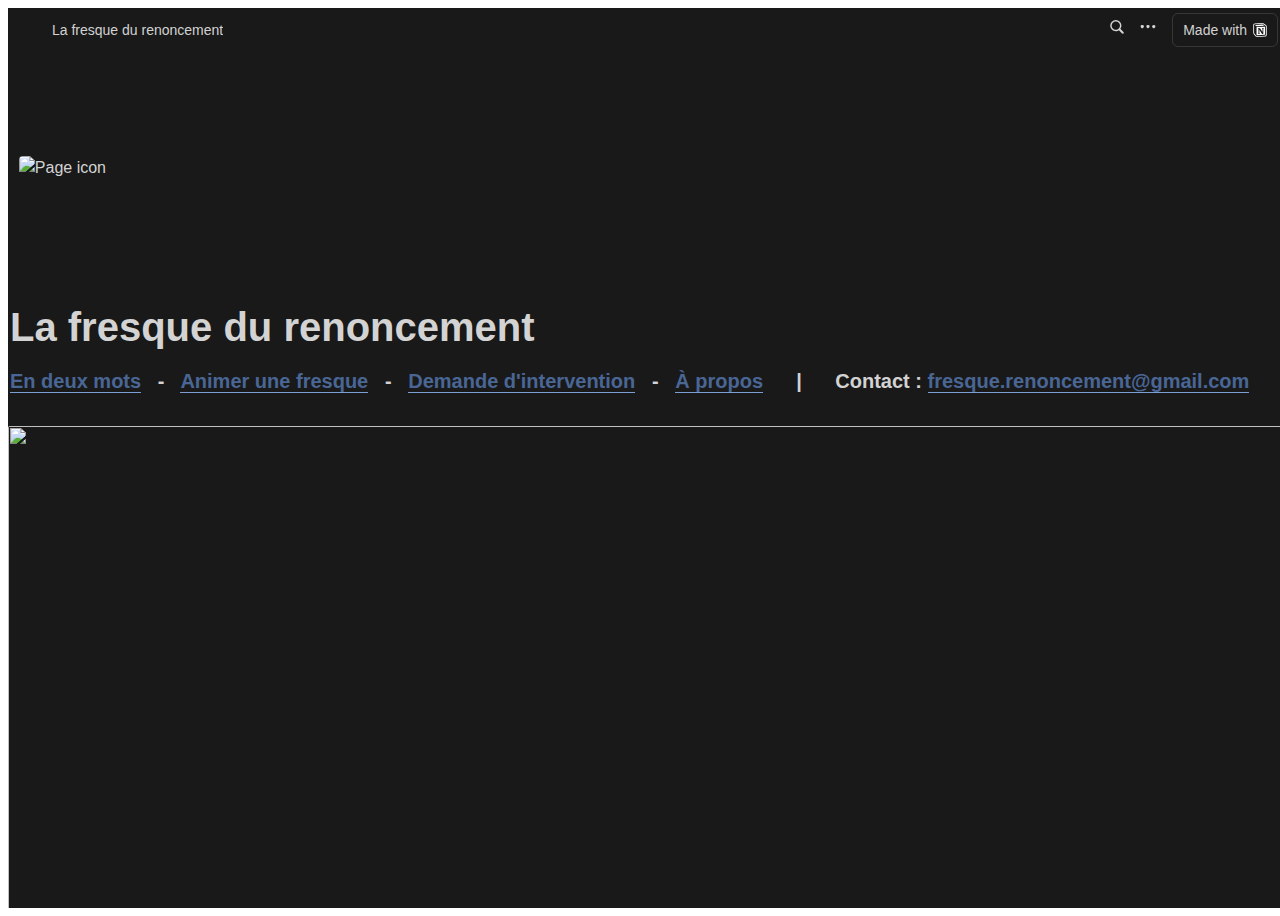
==== public/index.html @ 371ca731 "Use 'public' folder in github pages deployment action." ====
<!DOCTYPE html>
<html class="notion-html" style="--full-viewport-height: 963px;" lang="en">
  <head lang="en">
    <meta http-equiv="content-type" content="text/html; charset=UTF-8">
    <meta charset="utf-8">
    <meta name="viewport" content="width=device-width,height=device-height,initial-scale=1,maximum-scale=1,user-scalable=no,viewport-fit=cover">
    <noscript>
      <meta http-equiv="refresh" content="0;url=https://www.notion.so/disabled-javascript.html">
    </noscript>
    <script>var ua=window.navigator.userAgent,isEdgeHTML=/Windows.*Edge/i.test(ua),isChrome=!isEdgeHTML&&/Chrome/i.test(ua),isSafari=!isEdgeHTML&&!isChrome&&/Safari/i.test(ua),isFirefox=/Firefox/i.test(ua),isIE=/Trident/i.test(ua);function isUnsupportedBrowser(){var e;if(isChrome){if((e=ua.match(/Chrome\/(\d+)/i))&&e[1])return parseInt(e[1],10)<=84}else if(isSafari){if((e=ua.match(/Version\/(\d+)/i))&&e[1])return parseInt(e[1],10)<=13}else if(isFirefox){if((e=ua.match(/Firefox\/(\d+)/i))&&e[1])return parseInt(e[1],10)<=114}else{if(isEdgeHTML)return!0;if(isIE)return!0}return!1}isUnsupportedBrowser()&&window.location.replace("/unsupported-browser.html")</script><script>window.__webStartTime=performance.now(),performance.mark("__webStartTime")</script>
    <title>La fresque du renoncement</title>
    <meta name="description" content="A new tool that blends your everyday work apps into one. It's the all-in-one workspace for you and your team">
    <meta name="twitter:card" content="summary_large_image">
    <meta name="twitter:site" content="@NotionHQ">
    <meta name="twitter:title" content="Notion – The all-in-one workspace for your notes, tasks, wikis, and databases.">
    <meta name="twitter:description" content="A new tool that blends your everyday work apps into one. It's the all-in-one workspace for you and your team">
    <meta name="twitter:url" content="https://www.notion.so">
    <meta name="twitter:image" content="https://www.notion.so/images/meta/default.png">
    <meta property="og:site_name" content="Notion">
    <meta property="og:type" content="website">
    <meta property="og:url" content="https://www.notion.so">
    <meta property="og:title" content="Notion – The all-in-one workspace for your notes, tasks, wikis, and databases.">
    <meta property="og:description" content="A new tool that blends your everyday work apps into one. It's the all-in-one workspace for you and your team">
    <meta property="og:image" content="https://www.notion.so/images/meta/default.png">
    <meta property="og:locale" content="en_US">
    <meta name="mobile-web-app-capable" content="yes">
    <meta property="apple-itunes-app" content="app-id=1232780281">
    <link rel="shortcut icon" type="image/x-icon" href="https://mcgodwin.notion.site/image/https%3A%2F%2Fprod-files-secure.s3.us-west-2.amazonaws.com%2F6f425ffd-36da-4c3a-ad54-8f7ba81aece4%2F66fba17c-f93b-4b82-bf2e-551a0ac57119%2FFrame_58.png?table=block&amp;id=853609e6-795b-4c8b-a33f-548ce4813b46&amp;spaceId=6f425ffd-36da-4c3a-ad54-8f7ba81aece4&amp;favicon=true&amp;userId=&amp;cache=v2">
    <link rel="apple-touch-icon" href="https://mcgodwin.notion.site/images/logo-ios.png">
    <meta name="format-detection" content="telephone=no">
    <meta name="msapplication-tap-highlight" content="no">
    <link href="/assets/print.e2ba4c31.css" rel="stylesheet" media="print">
    <style>body{background:#fff}body.dark{background:#191919}@keyframes startup-shimmer-animation{0%{transform:translateX(-100%) translateZ(0)}100%{transform:translateX(100%) translateZ(0)}}@keyframes startup-shimmer-fade-in{0%{opacity:0}100%{opacity:1}}@keyframes startup-spinner-rotate{0%{transform:rotate(0) translateZ(0)}100%{transform:rotate(360deg) translateZ(0)}}#initial-loading-spinner{position:fixed;height:100vh;width:100vw;z-index:-1;display:none;align-items:center;justify-content:center;opacity:.5}#initial-loading-spinner svg{height:24px;width:24px;animation:startup-spinner-rotate 1s linear infinite;transform-origin:center center;pointer-events:none}#skeleton{background:#fff;position:fixed;height:100vh;width:100vw;z-index:-1;display:none;overflow:hidden}#initial-loading-spinner.show,#skeleton.show{display:flex}body.dark #skeleton{background:#191919}.notion-front-page #skeleton,.notion-mobile #skeleton{display:none}#skeleton-sidebar{background-color:#f8f8f7;box-shadow:inset -1px 0 0 0 rgba(0,0,0,.025);display:flex;width:240px;flex-direction:column;padding:12px 14px;overflow:hidden}body.dark #skeleton-sidebar{background-color:#202020;box-shadow:inset -1px 0 0 0 rgba(255,255,255,.05)}#skeleton.isElectron #skeleton-sidebar{padding-top:46px}#skeleton .row{display:flex;margin-bottom:11px;align-items:center}#skeleton .row.fadein{animation:1s ease-in 0s 1 normal both running startup-shimmer-fade-in}#skeleton .chevron{width:12px;height:12px;display:block;margin-right:4px;fill:rgba(227,226,224,.5)}body.dark #skeleton .chevron{fill:#2f2f2f}.startup-shimmer{background:rgba(227,226,224,.5);overflow:hidden;position:relative}body.dark .startup-shimmer{background:#2f2f2f}.startup-shimmer::before{content:"";position:absolute;height:100%;width:100%;z-index:1;animation:1s linear infinite startup-shimmer-animation;background:linear-gradient(90deg,rgba(0,0,0,0) 0,rgba(0,0,0,.03) 50%,rgba(0,0,0,0) 100%)}body.dark .startup-shimmer::before{background:linear-gradient(90deg,transparent 0,rgba(86,86,86,.1) 50%,transparent 100%)}#skeleton .icon{width:20px;height:20px;border-radius:4px}#skeleton .text{height:10px;border-radius:10px}#skeleton .draggable{-webkit-app-region:drag;position:absolute;top:0;left:0;width:100%;height:36px;display:none}#skeleton.isElectron .draggable{display:block}</style>
    <script defer="defer" src="/assets/ClientFramework-7d20407e4764075b.js"></script><script defer="defer" src="/assets/33534-4789ee55e1deb37c.js"></script><script defer="defer" src="/assets/54788-086de54f77edf082.js"></script><script defer="defer" src="/assets/17039-9b7a71cba8ddcc29.js"></script><script defer="defer" src="/assets/app-87d14f8734b9eb50.js"></script>
    <link href="/assets/app-8b9aab8bc3bb220f.css" rel="stylesheet">
    <style>
      .assistant-grouped-edit-chat-container .assistant-grouped-edit-insert {
      background: initial !important;
      border-bottom: initial !important;
      color: rgba(255, 255, 255, 0.81) !important;
      }
      .assistant-grouped-edit-chat-container .assistant-grouped-edit-remove {
      background: initial !important;
      border-bottom: initial !important;
      color: rgba(255, 255, 255, 0.13) !important;
      }
    </style>
  </head>
  <body class="notion-body">
    <script type="application/json" id="theme-data">{"mode":"system"}</script><script>var theme="light",localTheme=localStorage.getItem("theme");if(localTheme)try{(parsed=JSON.parse(localTheme))&&parsed.mode&&(theme=parsed.mode)}catch(e){}var themeData=document.getElementById("theme-data");if(themeData)try{var parsed;(parsed=JSON.parse(themeData.textContent))&&"<<DEFAULT_THEME>>"!==parsed.mode&&(theme=parsed.mode,window.notionTheme=theme)}catch(e){}"dark"===theme&&document.body.classList.add("dark")</script><script>(e=>{function t(t){var i=e.localStorage&&e.localStorage.getItem(t),d=i&&JSON.parse(i);if(d&&d.value)return d.value}var i=document.getElementById("skeleton"),d=document.getElementById("skeleton-sidebar"),n=document.getElementById("initial-loading-spinner"),o=t("LRU:KeyValueStore2:sidebar"),a=t("LRU:KeyValueStore2:current-user-id"),l="undefined"!=typeof global||e.__isElectron,r=/ReactNative|MobileNative|Android|iPad|iPhone|iPod|Windows Phone/.test(navigator.userAgent);!i||void 0===a||r||l?n&&n.classList.add("show"):(i.classList.add("show"),d&&o&&(!1===o.expanded&&d.remove(),o.width>0&&(d.style.width=String(o.width)+"px")))})(window)</script>
    <style id="scroll-properties"></style>
    <div id="notion-app">
      <div style="color: rgba(255, 255, 255, 0.81); fill: currentcolor; line-height: 1.5; font-family: ui-sans-serif, -apple-system, BlinkMacSystemFont, &quot;Segoe UI Variable Display&quot;, &quot;Segoe UI&quot;, Helvetica, &quot;Apple Color Emoji&quot;, Arial, sans-serif, &quot;Segoe UI Emoji&quot;, &quot;Segoe UI Symbol&quot;; background-color: rgb(25, 25, 25); transition: height 0.1s;" class="notion-app-inner notion-dark-theme ">
        <div style="height: 100%;">
          <div style="width: 100vw; height: 100%; position: relative; display: flex; flex: 1 1 0%; background: rgb(25, 25, 25); cursor: text;" class="notion-cursor-listener">
            <div class="" style="order: 3; display: flex; flex-direction: column; width: 100%; overflow: hidden; isolation: auto;">
              <header style="background: rgb(25, 25, 25); max-width: 100vw; z-index: 100; user-select: none;">
                <div style="width: calc(100% - 0px); max-width: 100vw; height: 44px; opacity: 1; transition: opacity 700ms, color 700ms; position: relative; left: 0px;" class="notion-topbar">
                  <div style="display: flex; justify-content: space-between; align-items: center; overflow: hidden; height: 44px; padding-left: 12px; padding-right: 10px;">
                    <div style="display: flex; align-items: center; line-height: 1.2; font-size: 14px; height: 100%; flex-grow: 0; margin-right: 8px; min-width: 0px;" class="notranslate shadow-cursor-breadcrumb">
                      <div aria-disabled="true" role="button" tabindex="-1" style="user-select: none; transition: background 20ms ease-in; cursor: default; display: inline-flex; align-items: center; flex-shrink: 1; white-space: nowrap; height: 24px; border-radius: 6px; font-size: 14px; line-height: 1.2; min-width: 0px; padding-left: 6px; padding-right: 6px; color: rgba(255, 255, 255, 0.81);">
                        <div style="display: flex; align-items: center; justify-content: center; height: 20px; width: 20px; border-radius: 0.25em; flex-shrink: 0; margin-right: 6px;" class="notion-record-icon notranslate">
                          <div>
                            <div style="width: 100%; height: 100%;" class=""><img src="/assets/Frame_58_002.webp" style="display: block; object-fit: cover; border-radius: 4px; width: 17.76px; height: 17.76px; transition: opacity 100ms ease-out;" referrerpolicy="same-origin"></div>
                          </div>
                        </div>
                        <div class="notranslate" style="white-space: nowrap; overflow: hidden; text-overflow: ellipsis; max-width: 240px;">La fresque du renoncement</div>
                      </div>
                    </div>
                    <div style="flex-grow: 1; flex-shrink: 1;"></div>
                    <div style="display: flex; justify-content: space-between; padding-left: 10px;">
                      <div aria-disabled="true" role="button" tabindex="-1" class="notion-close-sidebar" style="user-select: none; transition-property: opacity; transition-duration: 200ms; transition-timing-function: ease; cursor: default; opacity: 0; display: inline-flex; align-items: center; justify-content: center; flex-shrink: 0; border-radius: 6px; height: 24px; width: 24px; padding: 0px; position: relative; margin-left: 10px; fill: rgba(255, 255, 255, 0.445);" aria-label="Close panel">
                        <svg role="graphics-symbol" viewBox="0 0 16 16" style="width: 16px; height: 16px; display: block; fill: inherit; flex-shrink: 0;" class="doubleChevronRight">
                          <path d="M2.25781 14.1211C2.47656 14.1211 2.66797 14.0391 2.81836 13.8887L8.14355 8.67969C8.32812 8.49512 8.41699 8.29688 8.41699 8.06445C8.41699 7.8252 8.32812 7.62012 8.14355 7.44922L2.81836 2.24023C2.66797 2.08984 2.4834 2.00781 2.25781 2.00781C1.81348 2.00781 1.46484 2.35645 1.46484 2.80078C1.46484 3.0127 1.55371 3.21777 1.7041 3.375L6.50977 8.05762L1.7041 12.7539C1.55371 12.9043 1.46484 13.1094 1.46484 13.3281C1.46484 13.7725 1.81348 14.1211 2.25781 14.1211ZM8.36914 14.1211C8.58789 14.1211 8.77246 14.0391 8.92285 13.8887L14.2549 8.67969C14.4395 8.49512 14.5283 8.29688 14.5283 8.06445C14.5283 7.8252 14.4326 7.62012 14.2549 7.44922L8.92285 2.24023C8.77246 2.08984 8.58789 2.00781 8.36914 2.00781C7.9248 2.00781 7.56934 2.35645 7.56934 2.80078C7.56934 3.0127 7.66504 3.21777 7.81543 3.375L12.6211 8.05762L7.81543 12.7539C7.66504 12.9043 7.56934 13.1094 7.56934 13.3281C7.56934 13.7725 7.9248 14.1211 8.36914 14.1211Z"></path>
                        </svg>
                      </div>
                      <div style="display: flex;">
                        <div role="button" tabindex="0" style="user-select: none; transition: background 20ms ease-in; cursor: pointer; display: inline-flex; align-items: center; flex-shrink: 0; white-space: nowrap; height: 28px; border-radius: 6px; font-size: 14px; line-height: 1.2; min-width: 0px; padding-left: 8px; padding-right: 8px; color: rgba(255, 255, 255, 0.81);">
                          <svg role="graphics-symbol" viewBox="0 0 16 16" style="width: 14px; height: 14px; display: block; fill: inherit; flex-shrink: 0;" class="search">
                            <path d="M.281 6.438c0-.875.164-1.696.492-2.461a6.484 6.484 0 011.375-2.032A6.237 6.237 0 016.64.078 6.2 6.2 0 019.11.57c.77.328 1.447.787 2.03 1.375a6.374 6.374 0 011.368 2.032c.333.765.5 1.586.5 2.46 0 .688-.107 1.342-.32 1.961a6.28 6.28 0 01-.868 1.696l3.563 3.578c.11.104.19.226.242.367.057.14.086.29.086.445 0 .22-.05.417-.149.594a1.122 1.122 0 01-1 .57c-.156 0-.307-.028-.453-.086a1.058 1.058 0 01-.382-.25l-3.586-3.585c-.5.333-1.047.596-1.641.789a6.089 6.089 0 01-1.86.28 6.237 6.237 0 01-2.468-.491 6.4 6.4 0 01-2.024-1.367A6.509 6.509 0 01.773 8.913a6.256 6.256 0 01-.492-2.476zm1.664 0c0 .65.12 1.26.36 1.828a4.775 4.775 0 001.015 1.5c.433.427.933.763 1.5 1.007a4.548 4.548 0 001.82.368c.652 0 1.261-.123 1.829-.368a4.747 4.747 0 002.508-2.507 4.567 4.567 0 00.367-1.829c0-.645-.123-1.252-.367-1.82a4.776 4.776 0 00-1.016-1.5A4.578 4.578 0 008.469 2.11a4.567 4.567 0 00-1.828-.367c-.646 0-1.253.123-1.82.367a4.667 4.667 0 00-1.5 1.008c-.433.432-.772.932-1.016 1.5a4.633 4.633 0 00-.36 1.82z"></path>
                          </svg>
                        </div>
                        <div role="button" tabindex="0" style="user-select: none; transition: background 20ms ease-in; cursor: pointer; display: flex; align-items: center; justify-content: center; width: 32px; height: 28px; border-radius: 4px;" aria-label="More actions">
                          <svg role="graphics-symbol" viewBox="0 0 16 16" style="width: 18px; height: 18px; display: block; fill: inherit; flex-shrink: 0;" class="ellipsis">
                            <path d="M2.887 9.014c.273 0 .52-.064.738-.192.219-.132.394-.307.526-.526.133-.219.199-.46.199-.725 0-.405-.142-.747-.424-1.025a1.41 1.41 0 00-1.04-.417c-.264 0-.505.066-.724.198a1.412 1.412 0 00-.718 1.244c0 .265.064.506.192.725.132.219.307.394.526.526.219.128.46.192.725.192zm5.113 0a1.412 1.412 0 001.244-.718c.132-.219.198-.46.198-.725 0-.405-.14-.747-.423-1.025A1.386 1.386 0 008 6.129c-.264 0-.506.066-.725.198a1.412 1.412 0 00-.718 1.244c0 .265.064.506.192.725.132.219.308.394.526.526.22.128.46.192.725.192zm5.106 0c.265 0 .506-.064.725-.192.219-.132.394-.307.526-.526.133-.219.199-.46.199-.725 0-.405-.142-.747-.424-1.025a1.394 1.394 0 00-1.026-.417 1.474 1.474 0 00-1.265.718c-.127.218-.19.46-.19.724 0 .265.063.506.19.725.133.219.308.394.527.526.223.128.47.192.738.192z"></path>
                          </svg>
                        </div>
                        <div role="button" tabindex="0" style="user-select: none; transition: background 20ms ease-in; cursor: pointer; display: inline-flex; align-items: center; justify-content: center; white-space: nowrap; border-radius: 6px; height: 32px; padding: 0px 10px; font-size: 14px; line-height: 1.2; border: 1px solid rgba(255, 255, 255, 0.13); margin-left: 8px;">
                          Made with
                          <svg role="graphics-symbol" viewBox="0 0 381 396" style="width: 14px; height: 14px; display: block; fill: inherit; flex-shrink: 0; margin-left: 6px;" class="notionLogoBlockMonoWhite">
                            <path fill-rule="evenodd" clip-rule="evenodd" d="M235.875 0.868913L42.2191 15.1299L42.0716 15.1427C29.2402 16.2539 17.5452 21.4575 9.54377 31.7056C2.00788 41.3575 0 52.6286 0 61.8081V273.61C0 290.004 6.39474 302.931 16.1515 315.934L16.2408 316.053L61.92 375.319L61.9886 375.407C67.4438 382.345 74.2617 388.53 83.9092 392.051C92.764 395.282 101.803 395.406 109.715 395.029L109.86 395.022L335.006 381.426L335.127 381.417C347.547 380.535 360.717 376.889 370.12 366.212C379.335 355.75 380.958 342.967 380.958 333.359V95.0753C380.958 86.7983 378.898 78.5009 372.39 70.965C368.595 66.5704 363.178 62.6545 359.406 59.9283C358.887 59.5528 358.398 59.1998 357.95 58.8713L357.768 58.7383L295.914 15.2639C287.833 9.40276 279.51 4.11203 268.519 1.62123C258.306 -0.693516 247.597 -0.133719 235.875 0.868913ZM44.056 38.0569L237.701 23.7967C239.187 23.6692 240.605 23.5551 241.959 23.4557C262.28 21.965 268.533 23.8019 282.545 33.9806L344.359 77.4261C344.891 77.8156 345.404 78.1905 345.899 78.5522C354.904 85.1258 357.958 87.3558 357.958 95.0753V333.359C357.958 347.359 353.177 355.996 336.907 358.134C335.822 358.277 334.687 358.391 333.498 358.475L108.619 372.055C94.3416 372.736 87.5464 370.701 80.0693 361.191L34.5487 302.131C34.0389 301.451 33.5477 300.782 33.0748 300.123C25.9812 290.237 23 282.531 23 273.61V61.8081C23 60.2816 23.085 58.7867 23.2643 57.3368C23.7339 53.5393 24.8501 50.0501 26.7789 47.1082C26.814 47.0547 26.8493 47.0014 26.8849 46.9483C26.9254 46.8879 26.9662 46.8277 27.0074 46.7677C30.2624 42.0312 35.7039 38.7802 44.056 38.0569Z" fill="white"></path>
                            <path d="M80.7599 84.2182C91.6206 93.0413 95.6948 92.3681 116.088 91.0076L308.351 79.463C312.429 79.463 309.038 75.3949 307.678 74.7188L275.747 51.6355C269.629 46.8857 261.478 41.446 245.855 42.8066L59.6871 56.3852C52.8978 57.0584 51.5415 60.453 54.2457 63.1742L80.7599 84.2182Z" fill="white"></path>
                            <path fill-rule="evenodd" clip-rule="evenodd" d="M92.3031 331.318V129.025C92.3031 120.201 95.021 116.125 103.169 115.44L323.977 102.546C331.466 101.868 334.857 106.623 334.857 115.44V316.376C334.857 325.208 333.495 332.686 321.261 333.359L109.964 345.585C97.7361 346.257 92.3031 342.191 92.3031 331.318ZM294.768 152.79C300.894 152.102 302.249 145.992 300.894 139.876L254.001 142.606C247.206 143.279 241.778 148.708 243.135 156.184L260.804 158.213V251.899L191.501 145.995L141.221 149.384C131.703 150.068 128.311 158.886 129.672 165.002L146.654 166.363V300.099L134.424 303.489C129.67 304.848 128.308 311.631 129.67 314.35L176.538 311.631C193.54 311.631 193.54 299.418 193.54 299.418L172.467 294.662V193.514L239.06 298.057C247.206 308.234 249.929 311.631 260.804 311.631C267.596 311.631 275.747 308.915 284.586 304.164V154.818L294.768 152.79Z" fill="white"></path>
                          </svg>
                        </div>
                      </div>
                    </div>
                  </div>
                </div>
                <div style="width: calc(100% - 0px); user-select: none;"></div>
              </header>
              <main class="notion-frame" style="flex-grow: 0; flex-shrink: 1; display: flex; flex-direction: column; background: rgb(25, 25, 25); z-index: 1; height: calc(-44px + 100vh); max-height: 100%; position: relative; width: 1920px; transform: translateX(0px); transition-duration: 200ms; transition-timing-function: ease; transition-property: width, transform;">
                <div style="display: contents;">
                  <div style="z-index: 1; display: flex; flex-direction: column; flex-grow: 1; position: relative; align-items: center; margin-right: 0px; margin-bottom: 0px; overflow: hidden auto;" class="notion-scroller vertical">
                    <div class="sticky-portal-target" data-sticky-stack-name="default" style="position: sticky; z-index: 85; width: 100%; top: 0px; left: 0px; height: 0px; flex: 0 1 0%;"></div>
                    <div style="position: absolute; top: 0px; left: 0px; z-index: 99;">
                      <div class="notion-selectable-hover-menu-item"></div>
                    </div>
                    <div role="textbox" aria-disabled="true" aria-label="Start typing to edit text" aria-multiline="true" class="whenContentEditable" style="caret-color: rgba(255, 255, 255, 0.81); width: 100%; display: flex; flex-direction: column; position: relative; align-items: center; flex-grow: 1; --whenContentEditable--WebkitUserModify: read-write-plaintext-only;" data-content-editable-root="true">
                      <span style="height: 1px; width: 1px; caret-color: transparent; margin-top: -1px;" data-content-editable-root-tiny-selection-trap="true"></span>
                      <div class="layout layout-wide" style="padding-bottom: 30vh; transform: translateX(0px); transition-duration: 200ms; transition-timing-function: ease; transition-property: transform;">
                        <div class="layout-full" style="isolation: isolate;">
                          <div contenteditable="false" class="pseudoSelection" style="user-select: none; --pseudoSelection--background: transparent; width: 100%; display: flex; flex-direction: column; align-items: center; flex-shrink: 0; flex-grow: 0; z-index: 2; transform: translateX(0px); transition-duration: 200ms; transition-timing-function: ease; transition-property: transform;" data-content-editable-void="true"></div>
                        </div>
                        <div class="layout-content" style="margin-bottom: 0px; padding-bottom: 0px;">
                          <div style="width: 100%; display: flex; flex-direction: column; align-items: center; flex-shrink: 0; flex-grow: 0;">
                            <div style="max-width: 100%; padding-left: calc(0px + env(safe-area-inset-left)); width: 100%;">
                              <div contenteditable="false" class="pseudoSelection" style="user-select: none; --pseudoSelection--background: transparent; pointer-events: none;" data-content-editable-void="true">
                                <div style="display: flow-root; pointer-events: auto;">
                                  <div style="display: flex; align-items: center; justify-content: center; height: 140px; width: 140px; border-radius: 0.25em; flex-shrink: 0; position: relative; z-index: 1; margin-left: 3px; margin-bottom: 0px; margin-top: 96px; pointer-events: auto;" class="notion-record-icon notranslate">
                                    <div>
                                      <div style="width: 100%; height: 100%;" class=""><img alt="Page icon" src="/assets/Frame_58.webp" style="display: block; object-fit: cover; border-radius: 4px; width: 124.32px; height: 124.32px; transition: opacity 100ms ease-out;" referrerpolicy="same-origin"></div>
                                    </div>
                                  </div>
                                </div>
                                <div>
                                  <div style="display: flex; justify-content: flex-start; flex-wrap: wrap; padding-top: 8px; padding-bottom: 4px; margin-left: -1px; color: rgba(255, 255, 255, 0.283); font-family: ui-sans-serif, -apple-system, BlinkMacSystemFont, &quot;Segoe UI Variable Display&quot;, &quot;Segoe UI&quot;, Helvetica, &quot;Apple Color Emoji&quot;, Arial, sans-serif, &quot;Segoe UI Emoji&quot;, &quot;Segoe UI Symbol&quot;; pointer-events: auto;" class="notion-page-controls"></div>
                                </div>
                              </div>
                              <div style="padding-right: calc(0px + env(safe-area-inset-right));">
                                <div>
                                  <div style="color: rgba(255, 255, 255, 0.81); font-weight: 700; line-height: 1.2; font-size: 40px; font-family: ui-sans-serif, -apple-system, BlinkMacSystemFont, &quot;Segoe UI Variable Display&quot;, &quot;Segoe UI&quot;, Helvetica, &quot;Apple Color Emoji&quot;, Arial, sans-serif, &quot;Segoe UI Emoji&quot;, &quot;Segoe UI Symbol&quot;; cursor: text; display: flex; align-items: center;" data-block-id="853609e6-795b-4c8b-a33f-548ce4813b46" class="notion-selectable notion-page-block">
                                    <h1 style="max-width: 100%; width: 100%; white-space: pre-wrap; word-break: break-word; caret-color: rgba(255, 255, 255, 0.81); padding-top: 3px; padding-left: 2px; padding-right: 2px; font-size: 1em; font-weight: inherit; margin: 0px;" spellcheck="true" placeholder="New page" contenteditable="false" data-content-editable-leaf="true">La fresque du renoncement</h1>
                                  </div>
                                  <div style="margin-left: 4px;"></div>
                                </div>
                              </div>
                            </div>
                          </div>
                        </div>
                        <div class="layout-content" style="min-height: 170px; padding-top: 5px;">
                          <div class="notion-page-content" style="flex-shrink: 0; flex-grow: 1; max-width: 100%; display: flex; align-items: flex-start; flex-direction: column; font-size: 16px; line-height: 1.5; width: 100%; z-index: 4; padding: 8px 0px 0px;">
                            <div style="width: 100%; max-width: 1728px; margin-top: 1px; margin-bottom: 1px;" data-block-id="662803c9-439d-449f-85bc-04df121b8a48" class="notion-selectable notion-transclusion_container-block">
                              <div style="width: 100%; max-width: 100%; margin-top: 0px; margin-bottom: 0px;" data-block-id="66ac3395-72ec-4769-9887-ededcbd7bd88" class="notion-selectable notion-sub_sub_header-block">
                                <div style="display: flex; width: 100%; color: inherit; fill: inherit;">
                                  <h4 style="max-width: 100%; width: 100%; white-space: pre-wrap; word-break: break-word; caret-color: rgba(255, 255, 255, 0.81); padding: 3px 2px; font-family: ui-sans-serif, -apple-system, BlinkMacSystemFont, &quot;Segoe UI Variable Display&quot;, &quot;Segoe UI&quot;, Helvetica, &quot;Apple Color Emoji&quot;, Arial, sans-serif, &quot;Segoe UI Emoji&quot;, &quot;Segoe UI Symbol&quot;; font-weight: 600; font-size: 1.25em; line-height: 1.3; margin: 0px;" spellcheck="true" placeholder="Heading 3" contenteditable="false" data-content-editable-leaf="true"><a href="https://mcgodwin.notion.site/853609e6795b4c8ba33f548ce4813b46?pvs=25" style="cursor:pointer;color:rgba(94, 135, 201, 1);word-wrap:break-word;border-bottom:0.05em solid;fill:rgba(94, 135, 201, 1);isolation:auto;text-decoration:inherit" class="notion-link-token notion-focusable-token notion-enable-hover" rel="noopener noreferrer" data-token-index="0" tabindex="0"><span style="border-bottom:0.05em solid;border-color:rgba(255, 255, 255, 0.283);opacity:0.7" class="link-annotation-66ac3395-72ec-4769-9887-ededcbd7bd88-83482617">En&nbsp;deux&nbsp;mots</span></a>   -   <a href="https://mcgodwin.notion.site/853609e6795b4c8ba33f548ce4813b46?pvs=25" style="cursor:pointer;color:rgba(94, 135, 201, 1);word-wrap:break-word;border-bottom:0.05em solid;fill:rgba(94, 135, 201, 1);isolation:auto;text-decoration:inherit" class="notion-link-token notion-focusable-token notion-enable-hover" rel="noopener noreferrer" data-token-index="2" tabindex="0"><span style="border-bottom:0.05em solid;border-color:rgba(255, 255, 255, 0.283);opacity:0.7" class="link-annotation-66ac3395-72ec-4769-9887-ededcbd7bd88-83482617">Animer&nbsp;une&nbsp;fresque</span></a>   -   <a href="https://mcgodwin.notion.site/853609e6795b4c8ba33f548ce4813b46?pvs=25" style="cursor:pointer;color:rgba(94, 135, 201, 1);word-wrap:break-word;border-bottom:0.05em solid;fill:rgba(94, 135, 201, 1);isolation:auto;text-decoration:inherit" class="notion-link-token notion-focusable-token notion-enable-hover" rel="noopener noreferrer" data-token-index="4" tabindex="0"><span style="border-bottom:0.05em solid;border-color:rgba(255, 255, 255, 0.283);opacity:0.7" class="link-annotation-66ac3395-72ec-4769-9887-ededcbd7bd88-83482617">Demande&nbsp;d'intervention</span></a>   -   <a href="https://mcgodwin.notion.site/853609e6795b4c8ba33f548ce4813b46?pvs=25" style="cursor:pointer;color:rgba(94, 135, 201, 1);word-wrap:break-word;border-bottom:0.05em solid;fill:rgba(94, 135, 201, 1);isolation:auto;text-decoration:inherit" class="notion-link-token notion-focusable-token notion-enable-hover" rel="noopener noreferrer" data-token-index="6" tabindex="0"><span style="border-bottom:0.05em solid;border-color:rgba(255, 255, 255, 0.283);opacity:0.7" class="link-annotation-66ac3395-72ec-4769-9887-ededcbd7bd88-83482617">À&nbsp;propos</span></a><span style="font-weight:600" data-token-index="7" class="notion-enable-hover">      |      Contact&nbsp;:&nbsp;</span><a href="mailto:fresque.renoncement@gmail.com" style="cursor:pointer;color:rgba(94, 135, 201, 1);word-wrap:break-word;border-bottom:0.05em solid;fill:rgba(94, 135, 201, 1);isolation:auto;text-decoration:inherit" class="notion-link-token notion-focusable-token notion-enable-hover" rel="noopener noreferrer" data-token-index="8" tabindex="0"><span style="border-bottom:0.05em solid;border-color:rgba(255, 255, 255, 0.283);opacity:0.7" class="link-annotation-66ac3395-72ec-4769-9887-ededcbd7bd88-1608177340">fresque.renoncement@gmail.com</span></a></h4>
                                  <div style="position: relative; left: 0px;"></div>
                                </div>
                              </div>
                            </div>
                            <div style="width: 100%; max-width: 1728px; margin-top: 1px; margin-bottom: 1px;" data-block-id="8f03c6e9-0ae6-4b98-91a0-19282f6b5bd2" class="notion-selectable notion-text-block">
                              <div style="color: inherit; fill: inherit;">
                                <div style="display: flex;">
                                  <div style="max-width: 100%; width: 100%; white-space: pre-wrap; word-break: break-word; caret-color: rgba(255, 255, 255, 0.81); padding: 3px 2px; min-height: 1em; color: rgba(255, 255, 255, 0.81); -webkit-text-fill-color: rgba(255, 255, 255, 0.283);" spellcheck="true" placeholder=" " contenteditable="false" data-content-editable-leaf="true"></div>
                                  <div style="position: relative; left: 0px;"></div>
                                </div>
                              </div>
                            </div>
                            <div style="width: 1920px; max-width: 1920px; align-self: center; margin-top: 4px; margin-bottom: 4px;" data-block-id="0294068a-aca3-4702-9379-d9b40157f97d" class="notion-selectable notion-image-block">
                              <div>
                                <div contenteditable="false" data-content-editable-void="true">
                                  <div role="figure" aria-labelledby=":r4:">
                                    <div style="display: flex;">
                                      <div class="notion-cursor-default" style="position: relative; overflow: hidden; flex-grow: 1;">
                                        <div style="position: relative;">
                                          <div>
                                            <div style="height: 100%; width: 100%;" class=""><img alt="" src="/assets/dither_it_Mockup.webp" style="display: block; object-fit: cover; border-radius: 2px; height: 664px; pointer-events: auto; width: 100%;" referrerpolicy="same-origin" loading="lazy"></div>
                                          </div>
                                        </div>
                                        <div style="position: absolute; top: 4px; right: 4px; border-radius: 4px; color: white; fill: white; font-size: 11.5px; background: rgba(0, 0, 0, 0.6); display: flex; white-space: nowrap; align-items: center; height: 26px; max-width: calc(100% - 16px); overflow: hidden; pointer-events: none; opacity: 0; transition: opacity 200ms ease-in-out; font-family: ui-sans-serif, -apple-system, BlinkMacSystemFont, &quot;Segoe UI Variable Display&quot;, &quot;Segoe UI&quot;, Helvetica, &quot;Apple Color Emoji&quot;, Arial, sans-serif, &quot;Segoe UI Emoji&quot;, &quot;Segoe UI Symbol&quot;; z-index: 2;">
                                          <div role="button" tabindex="0" style="user-select: none; transition: opacity 200ms ease-in; cursor: pointer; display: flex; align-items: center; justify-content: center; flex-shrink: 0; width: 26px; height: 26px; fill: rgba(255, 255, 255, 0.445);">
                                            <svg role="graphics-symbol" viewBox="0 0 16 16" style="width: 16px; height: 16px; display: block; fill: white; flex-shrink: 0;" class="ellipsis">
                                              <path d="M2.887 9.014c.273 0 .52-.064.738-.192.219-.132.394-.307.526-.526.133-.219.199-.46.199-.725 0-.405-.142-.747-.424-1.025a1.41 1.41 0 00-1.04-.417c-.264 0-.505.066-.724.198a1.412 1.412 0 00-.718 1.244c0 .265.064.506.192.725.132.219.307.394.526.526.219.128.46.192.725.192zm5.113 0a1.412 1.412 0 001.244-.718c.132-.219.198-.46.198-.725 0-.405-.14-.747-.423-1.025A1.386 1.386 0 008 6.129c-.264 0-.506.066-.725.198a1.412 1.412 0 00-.718 1.244c0 .265.064.506.192.725.132.219.308.394.526.526.22.128.46.192.725.192zm5.106 0c.265 0 .506-.064.725-.192.219-.132.394-.307.526-.526.133-.219.199-.46.199-.725 0-.405-.142-.747-.424-1.025a1.394 1.394 0 00-1.026-.417 1.474 1.474 0 00-1.265.718c-.127.218-.19.46-.19.724 0 .265.063.506.19.725.133.219.308.394.527.526.223.128.47.192.738.192z"></path>
                                            </svg>
                                          </div>
                                        </div>
                                        <div style="left: 0px; top: 0px; width: 100%; height: 100%; background: rgba(0, 0, 0, 0.3); pointer-events: none; opacity: 0; position: absolute; transition: opacity 100ms ease-in-out;"></div>
                                        <div style="left: 0px; bottom: 0px; width: 100%; height: 88px; background: linear-gradient(360deg, rgba(0, 0, 0, 0.6) 0%, rgba(0, 0, 0, 0.18) 50%, rgba(0, 0, 0, 0.09) 65%, rgba(0, 0, 0, 0.045) 75%, rgba(0, 0, 0, 0.022) 82.85%, rgba(0, 0, 0, 0.01) 88%, rgba(0, 0, 0, 0) 100%); pointer-events: none; opacity: 0; transition: opacity 200ms ease-in-out; position: absolute;">
                                          <div style="display: flex; flex-direction: row; justify-content: start; align-items: center; position: absolute; opacity: 0; left: 12px; bottom: 8px; cursor: pointer; pointer-events: auto;">
                                            <a style="display: block; color: inherit; text-decoration: none; user-select: none; cursor: pointer;" target="_blank" rel="noopener noreferrer">
                                              <div style="display: flex; flex-direction: row; align-items: center; height: 24px;">
                                                <div style="padding-right: 4px;">
                                                  <svg role="graphics-symbol" viewBox="0 0 16 16" style="width: 14px; height: 14px; display: block; fill: white; flex-shrink: 0;" class="alias">
                                                    <path d="M13.1475 10.5869V3.72363C13.1475 3.25195 12.833 2.93066 12.3477 2.93066H5.48438C5.02637 2.93066 4.70508 3.27246 4.70508 3.67578C4.70508 4.07227 5.05371 4.40039 5.46387 4.40039H7.89746L10.8438 4.30469L9.59961 5.39844L3.08496 11.9199C2.92773 12.0771 2.8457 12.2686 2.8457 12.46C2.8457 12.8564 3.20801 13.2256 3.61816 13.2256C3.80957 13.2256 3.99414 13.1504 4.15137 12.9932L10.6729 6.47168L11.7803 5.22754L11.6641 8.05762V10.6074C11.6641 11.0176 11.9922 11.373 12.4023 11.373C12.8057 11.373 13.1475 11.0312 13.1475 10.5869Z"></path>
                                                  </svg>
                                                </div>
                                                <div style="font-style: normal; font-weight: 500; font-size: 12px; letter-spacing: -0.154px; line-height: 143%; font-feature-settings: &quot;case&quot;; text-overflow: ellipsis; color: white; max-width: 1840px; padding-right: 4px; overflow: hidden; white-space: nowrap;"></div>
                                              </div>
                                            </a>
                                          </div>
                                        </div>
                                        <div style="position: absolute; bottom: 8px; right: 8px; background: rgba(0, 0, 0, 0.6); border-radius: 4px; opacity: 0; transition: opacity 200ms ease-in-out; overflow: hidden;">
                                          <div aria-disabled="true" role="button" tabindex="-1" class="altTextBlockButton" style="user-select: none; transition: background 20ms ease-in; cursor: default; padding: 4px 6px; font-size: 12px; font-weight: 500; letter-spacing: 0.2px; color: white;" aria-label="Click to view alt text">ALT</div>
                                        </div>
                                      </div>
                                    </div>
                                  </div>
                                </div>
                              </div>
                            </div>
                            <div style="width: 100%; max-width: 1728px; margin-top: 1px; margin-bottom: 1px;" data-block-id="9b716362-d1cf-48f3-87f9-80fe11c777d5" class="notion-selectable notion-text-block">
                              <div style="color: inherit; fill: inherit;">
                                <div style="display: flex;">
                                  <div style="max-width: 100%; width: 100%; white-space: pre-wrap; word-break: break-word; caret-color: rgba(255, 255, 255, 0.81); padding: 3px 2px; min-height: 1em; color: rgba(255, 255, 255, 0.81); -webkit-text-fill-color: rgba(255, 255, 255, 0.283);" spellcheck="true" placeholder=" " contenteditable="false" data-content-editable-leaf="true"></div>
                                  <div style="position: relative; left: 0px;"></div>
                                </div>
                              </div>
                            </div>
                            <div style="width: 100%; max-width: 1728px; margin-top: 2em; margin-bottom: 4px;" data-block-id="0b5cae10-ac13-40bb-8c6f-8745f7d3bf00" class="notion-selectable notion-header-block">
                              <div style="display: flex; width: 100%; color: rgb(94, 135, 201); fill: rgb(94, 135, 201);">
                                <h2 style="max-width: 100%; width: 100%; white-space: pre-wrap; word-break: break-word; caret-color: rgba(255, 255, 255, 0.81); padding: 3px 2px; font-family: ui-sans-serif, -apple-system, BlinkMacSystemFont, &quot;Segoe UI Variable Display&quot;, &quot;Segoe UI&quot;, Helvetica, &quot;Apple Color Emoji&quot;, Arial, sans-serif, &quot;Segoe UI Emoji&quot;, &quot;Segoe UI Symbol&quot;; font-weight: 600; font-size: 1.875em; line-height: 1.3; margin: 0px;" spellcheck="true" placeholder="Heading 1" contenteditable="false" data-content-editable-leaf="true">En deux mots</h2>
                                <div style="position: relative; left: 0px;"></div>
                              </div>
                            </div>
                            <div style="width: 100%; max-width: 1728px; align-self: center; margin-top: 1px; margin-bottom: 1px;" data-block-id="50e33500-10ee-4e8f-ba5c-e35b63082e37" class="notion-selectable notion-column_list-block">
                              <div style="display: flex;">
                                <div style="padding-top: 12px; padding-bottom: 12px; flex-grow: 0; flex-shrink: 0; width: calc(50% - 23px);">
                                  <div style="display: flex; flex-direction: column;" data-block-id="bf2de60a-13c3-404c-8c99-6f168793927c" class="notion-selectable notion-column-block">
                                    <div style="width: 100%; max-width: 100%; margin-top: 1em; margin-bottom: 1px;" data-block-id="144058fe-5daa-4936-9dc0-476d1ac811a8" class="notion-selectable notion-sub_sub_header-block">
                                      <div style="display: flex; width: 100%; color: rgb(94, 135, 201); fill: rgb(94, 135, 201);">
                                        <h4 style="max-width: 100%; width: 100%; white-space: pre-wrap; word-break: break-word; caret-color: rgba(255, 255, 255, 0.81); padding: 3px 2px; font-family: ui-sans-serif, -apple-system, BlinkMacSystemFont, &quot;Segoe UI Variable Display&quot;, &quot;Segoe UI&quot;, Helvetica, &quot;Apple Color Emoji&quot;, Arial, sans-serif, &quot;Segoe UI Emoji&quot;, &quot;Segoe UI Symbol&quot;; font-weight: 600; font-size: 1.25em; line-height: 1.3; margin: 0px;" spellcheck="true" placeholder="Heading 3" contenteditable="false" data-content-editable-leaf="true">La fresque du renoncement</h4>
                                        <div></div>
                                      </div>
                                    </div>
                                    <div style="width: 100%; max-width: 100%; margin-top: 1px; margin-bottom: 1px;" data-block-id="005ed9d1-198d-4a19-ac18-09819726a43d" class="notion-selectable notion-text-block">
                                      <div style="color: inherit; fill: inherit;">
                                        <div style="display: flex;">
                                          <div style="max-width: 100%; width: 100%; white-space: pre-wrap; word-break: break-word; caret-color: rgba(255, 255, 255, 0.81); padding: 3px 2px;" spellcheck="true" placeholder=" " contenteditable="false" data-content-editable-leaf="true">La fresque du renoncement est un atelier pour imaginer en collectif à quelles activités mettre fin et comment, pour respecter les <a href="https://fr.wikipedia.org/wiki/Limites_plan%C3%A9taires" style="cursor:pointer;color:rgba(94, 135, 201, 1);word-wrap:break-word;border-bottom:0.05em solid;font-weight:600;fill:rgba(94, 135, 201, 1);isolation:auto;text-decoration:inherit" class="notion-link-token notion-focusable-token notion-enable-hover" rel="noopener noreferrer" data-token-index="1" tabindex="0"><span style="border-bottom:0.05em solid;border-color:rgba(255, 255, 255, 0.283);opacity:0.7" class="link-annotation-005ed9d1-198d-4a19-ac18-09819726a43d--1653881515">limites planétaires</span></a>. En décrivant une activité de différentes manières, les participant·es découvrent la complexité d'un processus de renoncement. À la fin, iels conçoivent ensemble une stratégie pour renoncer à l'activité ou certains de ses aspects.</div>
                                          <div></div>
                                        </div>
                                      </div>
                                    </div>
                                    <div style="width: 100%; max-width: 100%; margin-top: 1em; margin-bottom: 1px;" data-block-id="fde28cc0-3705-4330-b427-93edb715ee04" class="notion-selectable notion-sub_sub_header-block">
                                      <div style="display: flex; width: 100%; color: rgb(94, 135, 201); fill: rgb(94, 135, 201);">
                                        <h4 style="max-width: 100%; width: 100%; white-space: pre-wrap; word-break: break-word; caret-color: rgba(255, 255, 255, 0.81); padding: 3px 2px; font-family: ui-sans-serif, -apple-system, BlinkMacSystemFont, &quot;Segoe UI Variable Display&quot;, &quot;Segoe UI&quot;, Helvetica, &quot;Apple Color Emoji&quot;, Arial, sans-serif, &quot;Segoe UI Emoji&quot;, &quot;Segoe UI Symbol&quot;; font-weight: 600; font-size: 1.25em; line-height: 1.3; margin: 0px;" spellcheck="true" placeholder="Heading 3" contenteditable="false" data-content-editable-leaf="true">Pourquoi renoncer ?</h4>
                                        <div></div>
                                      </div>
                                    </div>
                                    <div style="width: 100%; max-width: 100%; margin-top: 1px; margin-bottom: 0px;" data-block-id="fdbc4462-e487-4071-b149-048582c65414" class="notion-selectable notion-text-block">
                                      <div style="color: inherit; fill: inherit;">
                                        <div style="display: flex;">
                                          <div style="max-width: 100%; width: 100%; white-space: pre-wrap; word-break: break-word; caret-color: rgba(255, 255, 255, 0.81); padding: 3px 2px;" spellcheck="true" placeholder=" " contenteditable="false" data-content-editable-leaf="true">Les signaux sont de plus en plus clairs : nos modes de production, de consommation et d'organisation ne sont pas viables sur le long terme. L’innovation technologique ne résoudra pas les crises écologiques&nbsp;: nous allons devoir abandonner ou diminuer certaines activités si l'on veut conserver des territoires habitables pour tous·tes. Quelles sont les activités, les&nbsp;secteurs, les&nbsp;infrastructures que l'on conserve et celles auxquelles on renonce ? Par où commencer et comment faire ?</div>
                                          <div></div>
                                        </div>
                                      </div>
                                    </div>
                                  </div>
                                </div>
                                <div style="position: relative; width: 46px; flex-grow: 0; flex-shrink: 0; transition: opacity 200ms ease-out; opacity: 0;"></div>
                                <div style="padding-top: 12px; padding-bottom: 12px; flex-grow: 0; flex-shrink: 0; width: calc(50% - 23px);">
                                  <div style="display: flex; flex-direction: column;" data-block-id="cbf180a4-1943-4314-8eb9-406eb982f99a" class="notion-selectable notion-column-block">
                                    <div style="width: 100%; max-width: 100%; margin-top: 1em; margin-bottom: 1px;" data-block-id="bb248d5c-9fff-44f3-8a2a-ebb5050d0af2" class="notion-selectable notion-sub_sub_header-block">
                                      <div style="display: flex; width: 100%; color: rgb(94, 135, 201); fill: rgb(94, 135, 201);">
                                        <h4 style="max-width: 100%; width: 100%; white-space: pre-wrap; word-break: break-word; caret-color: rgba(255, 255, 255, 0.81); padding: 3px 2px; font-family: ui-sans-serif, -apple-system, BlinkMacSystemFont, &quot;Segoe UI Variable Display&quot;, &quot;Segoe UI&quot;, Helvetica, &quot;Apple Color Emoji&quot;, Arial, sans-serif, &quot;Segoe UI Emoji&quot;, &quot;Segoe UI Symbol&quot;; font-weight: 600; font-size: 1.25em; line-height: 1.3; margin: 0px;" spellcheck="true" placeholder="Heading 3" contenteditable="false" data-content-editable-leaf="true">Un processus en 4 étapes</h4>
                                        <div style="position: relative; left: 0px;"></div>
                                      </div>
                                    </div>
                                    <div style="width: 100%; max-width: 100%; margin-top: 1px; margin-bottom: 1px;" data-block-id="7cb999b7-9a04-4194-a208-c0b812bf3997" class="notion-selectable notion-numbered_list-block">
                                      <div style="display: flex; align-items: flex-start; width: 100%; padding-left: 2px; color: inherit; fill: inherit;">
                                        <div contenteditable="false" class="pseudoSelection" style="user-select: none; --pseudoSelection--background: transparent; margin-right: 2px; width: unset; display: flex; align-items: center; justify-content: center; flex-grow: 0; flex-shrink: 0; min-height: calc(1.5em + 6px);" data-content-editable-void="true" data-text-edit-side="start"><span class="pseudoBefore" style="--pseudoBefore--content: &quot;1.&quot;; width: 24px; text-align: center; white-space: nowrap;"></span></div>
                                        <div style="flex: 1 1 0px; min-width: 1px; display: flex; flex-direction: column;">
                                          <div style="display: flex;">
                                            <div style="max-width: 100%; width: 100%; white-space: pre-wrap; word-break: break-word; caret-color: rgba(255, 255, 255, 0.81); padding: 3px 2px; text-align: start;" spellcheck="true" placeholder="List" contenteditable="false" data-content-editable-leaf="true">Les participant·es choisissent ensemble un sujet à traiter (voitures, stations de ski, viande...) ou en proposent un autre.</div>
                                            <div style="position: relative; left: 0px;"></div>
                                          </div>
                                        </div>
                                      </div>
                                    </div>
                                    <div style="width: 100%; max-width: 100%; margin-top: 1px; margin-bottom: 1px;" data-block-id="b4e6864d-ebe8-401d-87c6-e99dd019e2d6" class="notion-selectable notion-numbered_list-block">
                                      <div style="display: flex; align-items: flex-start; width: 100%; padding-left: 2px; color: inherit; fill: inherit;">
                                        <div contenteditable="false" class="pseudoSelection" style="user-select: none; --pseudoSelection--background: transparent; margin-right: 2px; width: unset; display: flex; align-items: center; justify-content: center; flex-grow: 0; flex-shrink: 0; min-height: calc(1.5em + 6px);" data-content-editable-void="true" data-text-edit-side="start"><span class="pseudoBefore" style="--pseudoBefore--content: &quot;2.&quot;; width: 24px; text-align: center; white-space: nowrap;"></span></div>
                                        <div style="flex: 1 1 0px; min-width: 1px; display: flex; flex-direction: column;">
                                          <div style="display: flex;">
                                            <div style="max-width: 100%; width: 100%; white-space: pre-wrap; word-break: break-word; caret-color: rgba(255, 255, 255, 0.81); padding: 3px 2px; text-align: start;" spellcheck="true" placeholder="List" contenteditable="false" data-content-editable-leaf="true">Pour comprendre la complexité qu'un renoncement implique, les participant·es décrivent l'activité sous différents angles&nbsp;:</div>
                                            <div style="position: relative; left: 0px;"></div>
                                          </div>
                                          <div style="width: 100%; max-width: 100%; margin-top: 2px; margin-bottom: 1px;" data-block-id="2a7316dd-2ba5-48c5-b938-bcce99e4b3b9" class="notion-selectable notion-bulleted_list-block">
                                            <div style="display: flex; align-items: flex-start; width: 100%; padding-left: 2px; color: inherit; fill: inherit;">
                                              <div contenteditable="false" class="pseudoSelection" style="user-select: none; --pseudoSelection--background: transparent; margin-right: 2px; width: 24px; display: flex; align-items: center; justify-content: center; flex-grow: 0; flex-shrink: 0; min-height: calc(1.5em + 6px);" data-content-editable-void="true" data-text-edit-side="start">
                                                <div class="pseudoBefore" style="font-size: 1.5em; line-height: 1; margin-bottom: 0px; --pseudoBefore--fontFamily: Arial; --pseudoBefore--content: &quot;•&quot;;"></div>
                                              </div>
                                              <div style="flex: 1 1 0px; min-width: 1px; display: flex; flex-direction: column;">
                                                <div style="display: flex;">
                                                  <div style="max-width: 100%; width: 100%; white-space: pre-wrap; word-break: break-word; caret-color: rgba(255, 255, 255, 0.81); padding: 3px 2px; text-align: start;" spellcheck="true" placeholder="List" contenteditable="false" data-content-editable-leaf="true">technique</div>
                                                  <div style="position: relative; left: 0px;"></div>
                                                </div>
                                              </div>
                                            </div>
                                          </div>
                                          <div style="width: 100%; max-width: 100%; margin-top: 1px; margin-bottom: 1px;" data-block-id="55e1d23e-151a-48cf-8745-c90be27ec5fa" class="notion-selectable notion-bulleted_list-block">
                                            <div style="display: flex; align-items: flex-start; width: 100%; padding-left: 2px; color: inherit; fill: inherit;">
                                              <div contenteditable="false" class="pseudoSelection" style="user-select: none; --pseudoSelection--background: transparent; margin-right: 2px; width: 24px; display: flex; align-items: center; justify-content: center; flex-grow: 0; flex-shrink: 0; min-height: calc(1.5em + 6px);" data-content-editable-void="true" data-text-edit-side="start">
                                                <div class="pseudoBefore" style="font-size: 1.5em; line-height: 1; margin-bottom: 0px; --pseudoBefore--fontFamily: Arial; --pseudoBefore--content: &quot;•&quot;;"></div>
                                              </div>
                                              <div style="flex: 1 1 0px; min-width: 1px; display: flex; flex-direction: column;">
                                                <div style="display: flex;">
                                                  <div style="max-width: 100%; width: 100%; white-space: pre-wrap; word-break: break-word; caret-color: rgba(255, 255, 255, 0.81); padding: 3px 2px; text-align: start;" spellcheck="true" placeholder="List" contenteditable="false" data-content-editable-leaf="true">économique et logistique</div>
                                                  <div style="position: relative; left: 0px;"></div>
                                                </div>
                                              </div>
                                            </div>
                                          </div>
                                          <div style="width: 100%; max-width: 100%; margin-top: 1px; margin-bottom: 0px;" data-block-id="4810e2a3-e668-476f-9604-586ec985cb01" class="notion-selectable notion-bulleted_list-block">
                                            <div style="display: flex; align-items: flex-start; width: 100%; padding-left: 2px; color: inherit; fill: inherit;">
                                              <div contenteditable="false" class="pseudoSelection" style="user-select: none; --pseudoSelection--background: transparent; margin-right: 2px; width: 24px; display: flex; align-items: center; justify-content: center; flex-grow: 0; flex-shrink: 0; min-height: calc(1.5em + 6px);" data-content-editable-void="true" data-text-edit-side="start">
                                                <div class="pseudoBefore" style="font-size: 1.5em; line-height: 1; margin-bottom: 0px; --pseudoBefore--fontFamily: Arial; --pseudoBefore--content: &quot;•&quot;;"></div>
                                              </div>
                                              <div style="flex: 1 1 0px; min-width: 1px; display: flex; flex-direction: column;">
                                                <div style="display: flex;">
                                                  <div style="max-width: 100%; width: 100%; white-space: pre-wrap; word-break: break-word; caret-color: rgba(255, 255, 255, 0.81); padding: 3px 2px; text-align: start;" spellcheck="true" placeholder="List" contenteditable="false" data-content-editable-leaf="true">social et de valeur d'usage</div>
                                                  <div style="position: relative; left: 0px;"></div>
                                                </div>
                                              </div>
                                            </div>
                                          </div>
                                        </div>
                                      </div>
                                    </div>
                                    <div style="width: 100%; max-width: 100%; margin-top: 1px; margin-bottom: 1px;" data-block-id="583d62aa-2d86-4a9e-b594-4bbe3f40db3a" class="notion-selectable notion-numbered_list-block">
                                      <div style="display: flex; align-items: flex-start; width: 100%; padding-left: 2px; color: inherit; fill: inherit;">
                                        <div contenteditable="false" class="pseudoSelection" style="user-select: none; --pseudoSelection--background: transparent; margin-right: 2px; width: unset; display: flex; align-items: center; justify-content: center; flex-grow: 0; flex-shrink: 0; min-height: calc(1.5em + 6px);" data-content-editable-void="true" data-text-edit-side="start"><span class="pseudoBefore" style="--pseudoBefore--content: &quot;3.&quot;; width: 24px; text-align: center; white-space: nowrap;"></span></div>
                                        <div style="flex: 1 1 0px; min-width: 1px; display: flex; flex-direction: column;">
                                          <div style="display: flex;">
                                            <div style="max-width: 100%; width: 100%; white-space: pre-wrap; word-break: break-word; caret-color: rgba(255, 255, 255, 0.81); padding: 3px 2px; text-align: start;" spellcheck="true" placeholder="List" contenteditable="false" data-content-editable-leaf="true">Les participant·es listent les collectifs qui dépendent le plus de l'activité, et qui sont donc susceptibles d'être affecté·es par des renoncements. Chacun·e choisit un groupe à représenter et prépare des revendications et des propositions.</div>
                                            <div style="position: relative; left: 0px;"></div>
                                          </div>
                                        </div>
                                      </div>
                                    </div>
                                    <div style="width: 100%; max-width: 100%; margin-top: 1px; margin-bottom: 0px;" data-block-id="5ba61683-7f9a-4b7f-af92-c4716ab83eb6" class="notion-selectable notion-numbered_list-block">
                                      <div style="display: flex; align-items: flex-start; width: 100%; padding-left: 2px; color: inherit; fill: inherit;">
                                        <div contenteditable="false" class="pseudoSelection" style="user-select: none; --pseudoSelection--background: transparent; margin-right: 2px; width: unset; display: flex; align-items: center; justify-content: center; flex-grow: 0; flex-shrink: 0; min-height: calc(1.5em + 6px);" data-content-editable-void="true" data-text-edit-side="start"><span class="pseudoBefore" style="--pseudoBefore--content: &quot;4.&quot;; width: 24px; text-align: center; white-space: nowrap;"></span></div>
                                        <div style="flex: 1 1 0px; min-width: 1px; display: flex; flex-direction: column;">
                                          <div style="display: flex;">
                                            <div style="max-width: 100%; width: 100%; white-space: pre-wrap; word-break: break-word; caret-color: rgba(255, 255, 255, 0.81); padding: 3px 2px; text-align: start;" spellcheck="true" placeholder="List" contenteditable="false" data-content-editable-leaf="true">En confrontant les positions des groupes, les participant·es conçoivent ensemble une stratégie pour renoncer à l'activité ou certains de ses aspects. Le travail de description est utilisé pour imaginer des renoncements : peut-on renoncer à un usage ? une étape de la chaîne d'approvisionnement ? un composant ?</div>
                                            <div style="position: relative; left: 0px;"></div>
                                          </div>
                                        </div>
                                      </div>
                                    </div>
                                  </div>
                                </div>
                              </div>
                            </div>
                            <div style="width: 100%; max-width: 1728px; margin-top: 1px; margin-bottom: 1px;" data-block-id="5e1d68bf-9e39-4a80-9bc8-86a8f0ccea65" class="notion-selectable notion-text-block">
                              <div style="color: inherit; fill: inherit;">
                                <div style="display: flex;">
                                  <div style="max-width: 100%; width: 100%; white-space: pre-wrap; word-break: break-word; caret-color: rgba(255, 255, 255, 0.81); padding: 3px 2px; min-height: 1em; color: rgba(255, 255, 255, 0.81); -webkit-text-fill-color: rgba(255, 255, 255, 0.283);" spellcheck="true" placeholder=" " contenteditable="false" data-content-editable-leaf="true"></div>
                                  <div style="position: relative; left: 0px;"></div>
                                </div>
                              </div>
                            </div>
                            <div style="width: 100%; max-width: 1728px; margin-top: 1px; margin-bottom: 1px;" data-block-id="2c28283d-695a-41bc-96fa-4de826ff5437" class="notion-selectable notion-divider-block">
                              <div style="display: flex; align-items: center; justify-content: center; pointer-events: auto; width: 100%; height: 13px; flex: 0 0 auto; color: rgba(255, 255, 255, 0.13);" class="notion-cursor-default">
                                <div style="width: 100%; height: 1px; visibility: visible; border-bottom: 1px solid rgba(255, 255, 255, 0.13);" role="separator"></div>
                              </div>
                            </div>
                            <div style="width: 100%; max-width: 1728px; margin-top: 1px; margin-bottom: 1px;" data-block-id="f9b704e8-e9b1-42ff-9dbf-f46b21217b82" class="notion-selectable notion-text-block">
                              <div style="color: inherit; fill: inherit;">
                                <div style="display: flex;">
                                  <div style="max-width: 100%; width: 100%; white-space: pre-wrap; word-break: break-word; caret-color: rgba(255, 255, 255, 0.81); padding: 3px 2px; min-height: 1em; color: rgba(255, 255, 255, 0.81); -webkit-text-fill-color: rgba(255, 255, 255, 0.283);" spellcheck="true" placeholder=" " contenteditable="false" data-content-editable-leaf="true"></div>
                                  <div style="position: relative; left: 0px;"></div>
                                </div>
                              </div>
                            </div>
                            <div style="width: 100%; max-width: 1728px; align-self: center; margin-top: 1px; margin-bottom: 1px;" data-block-id="43da2d1f-73f2-4c35-9fde-90e7c5a602cf" class="notion-selectable notion-column_list-block">
                              <div style="display: flex;">
                                <div style="padding-top: 12px; padding-bottom: 12px; flex-grow: 0; flex-shrink: 0; width: calc(50% - 23px);">
                                  <div style="display: flex; flex-direction: column;" data-block-id="3c5b0d7c-d31d-4eef-8181-147b47085d81" class="notion-selectable notion-column-block">
                                    <div style="width: 100%; max-width: 100%; margin-top: 2em; margin-bottom: 4px;" data-block-id="46bed178-9a69-4c7c-9492-42f32a9dd773" class="notion-selectable notion-header-block">
                                      <div style="display: flex; width: 100%; color: rgb(94, 135, 201); fill: rgb(94, 135, 201);">
                                        <h2 style="max-width: 100%; width: 100%; white-space: pre-wrap; word-break: break-word; caret-color: rgba(255, 255, 255, 0.81); padding: 3px 2px; font-family: ui-sans-serif, -apple-system, BlinkMacSystemFont, &quot;Segoe UI Variable Display&quot;, &quot;Segoe UI&quot;, Helvetica, &quot;Apple Color Emoji&quot;, Arial, sans-serif, &quot;Segoe UI Emoji&quot;, &quot;Segoe UI Symbol&quot;; font-weight: 600; font-size: 1.875em; line-height: 1.3; margin: 0px;" spellcheck="true" placeholder="Heading 1" contenteditable="false" data-content-editable-leaf="true">Animer une fresque</h2>
                                        <div></div>
                                      </div>
                                    </div>
                                    <div style="width: 100%; max-width: 100%; margin-top: 1px; margin-bottom: 1px;" data-block-id="f675a44d-a9d5-44fb-aa31-01bc0c8036cf" class="notion-selectable notion-text-block">
                                      <div style="color: inherit; fill: inherit;">
                                        <div style="display: flex;">
                                          <div style="max-width: 100%; width: 100%; white-space: pre-wrap; word-break: break-word; caret-color: rgba(255, 255, 255, 0.81); padding: 3px 2px;" spellcheck="true" placeholder=" " contenteditable="false" data-content-editable-leaf="true">Il n'y a pas de formations proposées pour le moment. Heureusement, vous pouvez toujours apprendre à animer une fresque par vous-même grâce aux fichiers ci-dessous.</div>
                                          <div></div>
                                        </div>
                                      </div>
                                    </div>
                                    <div style="width: 100%; max-width: 100%; margin-top: 1em; margin-bottom: 1px;" data-block-id="e117381e-b687-40d4-96b4-3136c0f86593" class="notion-selectable notion-sub_sub_header-block">
                                      <div style="display: flex; width: 100%; color: inherit; fill: inherit;">
                                        <h4 style="max-width: 100%; width: 100%; white-space: pre-wrap; word-break: break-word; caret-color: rgba(255, 255, 255, 0.81); padding: 3px 2px; font-family: ui-sans-serif, -apple-system, BlinkMacSystemFont, &quot;Segoe UI Variable Display&quot;, &quot;Segoe UI&quot;, Helvetica, &quot;Apple Color Emoji&quot;, Arial, sans-serif, &quot;Segoe UI Emoji&quot;, &quot;Segoe UI Symbol&quot;; font-weight: 600; font-size: 1.25em; line-height: 1.3; margin: 0px;" spellcheck="true" placeholder="Heading 3" contenteditable="false" data-content-editable-leaf="true"><span style="font-weight:600;color:rgba(94, 135, 201, 1);fill:rgba(94, 135, 201, 1);isolation:auto" data-token-index="0" class="notion-enable-hover">Les supports d’animation</span></h4>
                                        <div></div>
                                      </div>
                                    </div>
                                    <div style="width: 100%; max-width: 100%; margin-top: 1px; margin-bottom: 1px;" data-block-id="c6b2763a-d2a0-4740-bb1b-fec0ec872a36" class="notion-selectable notion-text-block">
                                      <div style="color: inherit; fill: inherit;">
                                        <div style="display: flex;">
                                          <div style="max-width: 100%; width: 100%; white-space: pre-wrap; word-break: break-word; caret-color: rgba(255, 255, 255, 0.81); padding: 3px 2px;" spellcheck="true" placeholder=" " contenteditable="false" data-content-editable-leaf="true">Le manuel est fait pour pouvoir apprendre à animer la fresque soi-même, et peut également aider comme pense-bête lors de l’animation :</div>
                                          <div></div>
                                        </div>
                                      </div>
                                    </div>
                                    <div style="width: 100%; max-width: 100%; margin-top: 1px; margin-bottom: 1px;" data-block-id="6726a9bc-b7f0-4c80-9cef-6ab8537560cc" class="notion-selectable notion-file-block">
                                      <div role="figure" aria-labelledby=":r5:">
                                        <div style="display: flex;">
                                          <div role="button" tabindex="0" style="user-select: none; transition: background 20ms ease-in; cursor: pointer; flex-grow: 1; min-width: 0px; border-radius: 4px; background: rgb(20, 58, 78);">
                                            <div style="display: flex; align-items: center; width: 100%; padding-top: 3px; padding-bottom: 3px; padding-left: 2px;">
                                              <div contenteditable="false" class="pseudoSelection" style="user-select: none; --pseudoSelection--background: transparent; margin-right: 2px; width: 1.35em; display: flex; align-items: center; justify-content: center; flex-grow: 0; flex-shrink: 0; min-height: calc(1.5em + 6px); height: 1.35em;" data-content-editable-void="true" data-text-edit-side="start">
                                                <svg role="graphics-symbol" viewBox="0 0 16 16" style="width: 100%; height: 100%; display: block; fill: inherit; flex-shrink: 0;" class="file">
                                                  <path d="M4.35645 15.4678H11.6367C13.0996 15.4678 13.8584 14.6953 13.8584 13.2256V7.02539C13.8584 6.0752 13.7354 5.6377 13.1406 5.03613L9.55176 1.38574C8.97754 0.804688 8.50586 0.667969 7.65137 0.667969H4.35645C2.89355 0.667969 2.13477 1.44043 2.13477 2.91016V13.2256C2.13477 14.7021 2.89355 15.4678 4.35645 15.4678ZM4.46582 14.1279C3.80273 14.1279 3.47461 13.7793 3.47461 13.1436V2.99219C3.47461 2.36328 3.80273 2.00781 4.46582 2.00781H7.37793V5.75391C7.37793 6.73145 7.86328 7.20312 8.83398 7.20312H12.5186V13.1436C12.5186 13.7793 12.1836 14.1279 11.5205 14.1279H4.46582ZM8.95703 6.02734C8.67676 6.02734 8.56055 5.9043 8.56055 5.62402V2.19238L12.334 6.02734H8.95703ZM8.59473 12.7266V10.6279L8.54004 9.56152L9.06641 10.1152L9.59277 10.6484C9.68848 10.7646 9.8457 10.833 9.98926 10.833C10.2969 10.833 10.5293 10.6143 10.5293 10.3066C10.5293 10.1357 10.4678 10.0127 10.3379 9.90332L8.45117 8.16699C8.29395 8.02344 8.16406 7.96191 7.99316 7.96191C7.8291 7.96191 7.69922 8.02344 7.54199 8.16699L5.65527 9.90332C5.52539 10.0127 5.46387 10.1357 5.46387 10.3066C5.46387 10.6143 5.68945 10.833 6.00391 10.833C6.14746 10.833 6.29785 10.7646 6.40039 10.6484L6.92676 10.1152L7.45312 9.56152L7.39844 10.6279V12.7266C7.39844 13.0547 7.67188 13.3008 7.99316 13.3008C8.32129 13.3008 8.59473 13.0547 8.59473 12.7266Z"></path>
                                                </svg>
                                              </div>
                                              <div style="flex: 1 1 0px; min-width: 1px;">
                                                <div style="display: flex; align-items: baseline;">
                                                  <div style="white-space: nowrap; overflow: hidden; text-overflow: ellipsis;">Manuel.pdf</div>
                                                  <div style="font-size: 12px; line-height: 16px; color: rgba(255, 255, 255, 0.445); white-space: nowrap; overflow: hidden; text-overflow: ellipsis; margin-left: 6px;">9076.6KB</div>
                                                </div>
                                              </div>
                                            </div>
                                          </div>
                                          <div></div>
                                        </div>
                                      </div>
                                    </div>
                                    <div style="width: 100%; max-width: 100%; margin-top: 1px; margin-bottom: 1px;" data-block-id="dbbf6949-d61f-4985-96ba-7d44a9c9ca05" class="notion-selectable notion-text-block">
                                      <div style="color: inherit; fill: inherit;">
                                        <div style="display: flex;">
                                          <div style="max-width: 100%; width: 100%; white-space: pre-wrap; word-break: break-word; caret-color: rgba(255, 255, 255, 0.81); padding: 3px 2px;" spellcheck="true" placeholder=" " contenteditable="false" data-content-editable-leaf="true">Nous utilisons parfois une présentation en complément lorsque nous animons beaucoup de tables à la fois. Ça permet que les participant·es aient toujours les instructions sous les yeux et puissent anticiper le temps dédié à chaque activité :</div>
                                          <div></div>
                                        </div>
                                      </div>
                                    </div>
                                    <div style="width: 100%; max-width: 100%; margin-top: 1px; margin-bottom: 1px;" data-block-id="d1b4837a-b0c4-40be-a24f-d9e669930d1f" class="notion-selectable notion-file-block">
                                      <div role="figure" aria-labelledby=":r6:">
                                        <div style="display: flex;">
                                          <div role="button" tabindex="0" style="user-select: none; transition: background 20ms ease-in; cursor: pointer; flex-grow: 1; min-width: 0px; border-radius: 4px; background: rgb(20, 58, 78);">
                                            <div style="display: flex; align-items: center; width: 100%; padding-top: 3px; padding-bottom: 3px; padding-left: 2px;">
                                              <div contenteditable="false" class="pseudoSelection" style="user-select: none; --pseudoSelection--background: transparent; margin-right: 2px; width: 1.35em; display: flex; align-items: center; justify-content: center; flex-grow: 0; flex-shrink: 0; min-height: calc(1.5em + 6px); height: 1.35em;" data-content-editable-void="true" data-text-edit-side="start">
                                                <svg role="graphics-symbol" viewBox="0 0 16 16" style="width: 100%; height: 100%; display: block; fill: inherit; flex-shrink: 0;" class="file">
                                                  <path d="M4.35645 15.4678H11.6367C13.0996 15.4678 13.8584 14.6953 13.8584 13.2256V7.02539C13.8584 6.0752 13.7354 5.6377 13.1406 5.03613L9.55176 1.38574C8.97754 0.804688 8.50586 0.667969 7.65137 0.667969H4.35645C2.89355 0.667969 2.13477 1.44043 2.13477 2.91016V13.2256C2.13477 14.7021 2.89355 15.4678 4.35645 15.4678ZM4.46582 14.1279C3.80273 14.1279 3.47461 13.7793 3.47461 13.1436V2.99219C3.47461 2.36328 3.80273 2.00781 4.46582 2.00781H7.37793V5.75391C7.37793 6.73145 7.86328 7.20312 8.83398 7.20312H12.5186V13.1436C12.5186 13.7793 12.1836 14.1279 11.5205 14.1279H4.46582ZM8.95703 6.02734C8.67676 6.02734 8.56055 5.9043 8.56055 5.62402V2.19238L12.334 6.02734H8.95703ZM8.59473 12.7266V10.6279L8.54004 9.56152L9.06641 10.1152L9.59277 10.6484C9.68848 10.7646 9.8457 10.833 9.98926 10.833C10.2969 10.833 10.5293 10.6143 10.5293 10.3066C10.5293 10.1357 10.4678 10.0127 10.3379 9.90332L8.45117 8.16699C8.29395 8.02344 8.16406 7.96191 7.99316 7.96191C7.8291 7.96191 7.69922 8.02344 7.54199 8.16699L5.65527 9.90332C5.52539 10.0127 5.46387 10.1357 5.46387 10.3066C5.46387 10.6143 5.68945 10.833 6.00391 10.833C6.14746 10.833 6.29785 10.7646 6.40039 10.6484L6.92676 10.1152L7.45312 9.56152L7.39844 10.6279V12.7266C7.39844 13.0547 7.67188 13.3008 7.99316 13.3008C8.32129 13.3008 8.59473 13.0547 8.59473 12.7266Z"></path>
                                                </svg>
                                              </div>
                                              <div style="flex: 1 1 0px; min-width: 1px;">
                                                <div style="display: flex; align-items: baseline;">
                                                  <div style="white-space: nowrap; overflow: hidden; text-overflow: ellipsis;">Présentation.pdf</div>
                                                  <div style="font-size: 12px; line-height: 16px; color: rgba(255, 255, 255, 0.445); white-space: nowrap; overflow: hidden; text-overflow: ellipsis; margin-left: 6px;">8337.3KB</div>
                                                </div>
                                              </div>
                                            </div>
                                          </div>
                                          <div></div>
                                        </div>
                                      </div>
                                    </div>
                                    <div style="width: 100%; max-width: 100%; margin-top: 1em; margin-bottom: 1px;" data-block-id="3add3309-8090-4575-9c55-c2e8d713c384" class="notion-selectable notion-sub_sub_header-block">
                                      <div style="display: flex; width: 100%; color: inherit; fill: inherit;">
                                        <h4 style="max-width: 100%; width: 100%; white-space: pre-wrap; word-break: break-word; caret-color: rgba(255, 255, 255, 0.81); padding: 3px 2px; font-family: ui-sans-serif, -apple-system, BlinkMacSystemFont, &quot;Segoe UI Variable Display&quot;, &quot;Segoe UI&quot;, Helvetica, &quot;Apple Color Emoji&quot;, Arial, sans-serif, &quot;Segoe UI Emoji&quot;, &quot;Segoe UI Symbol&quot;; font-weight: 600; font-size: 1.25em; line-height: 1.3; margin: 0px;" spellcheck="true" placeholder="Heading 3" contenteditable="false" data-content-editable-leaf="true"><span style="font-weight:600;color:rgba(94, 135, 201, 1);fill:rgba(94, 135, 201, 1);isolation:auto" data-token-index="0" class="notion-enable-hover">Les outils</span></h4>
                                        <div></div>
                                      </div>
                                    </div>
                                    <div style="width: 100%; max-width: 100%; margin-top: 1px; margin-bottom: 1px;" data-block-id="82812266-8b77-404c-bab5-0ef708e318fd" class="notion-selectable notion-text-block">
                                      <div style="color: inherit; fill: inherit;">
                                        <div style="display: flex;">
                                          <div style="max-width: 100%; width: 100%; white-space: pre-wrap; word-break: break-word; caret-color: rgba(255, 255, 255, 0.81); padding: 3px 2px;" spellcheck="true" placeholder=" " contenteditable="false" data-content-editable-leaf="true">Le dossier comprend 7 fichiers, dont le format d'impression est précisé dans le nom ( <span style="font-family:&quot;SFMono-Regular&quot;, Menlo, Consolas, &quot;PT Mono&quot;, &quot;Liberation Mono&quot;, Courier, monospace;line-height:normal;background:rgba(135,131,120,.15);color:rgba(94, 135, 201, 1);border-radius:4px;font-size:85%;padding:0.2em 0.4em;fill:rgba(94, 135, 201, 1);isolation:auto" data-token-index="1" spellcheck="false" class="notion-enable-hover">— A3</span> par exemple). Le <span style="font-family:&quot;SFMono-Regular&quot;, Menlo, Consolas, &quot;PT Mono&quot;, &quot;Liberation Mono&quot;, Courier, monospace;line-height:normal;background:rgba(135,131,120,.15);color:rgba(94, 135, 201, 1);border-radius:4px;font-size:85%;padding:0.2em 0.4em;fill:rgba(94, 135, 201, 1);isolation:auto" data-token-index="3" spellcheck="false" class="notion-enable-hover">A1</span> est un très grand format, vous devrez probablement demander à un imprimeur de s'en occuper. Heureusement, les outils sont relativement simples, vous pouvez donc facilement les reproduire à la main&nbsp;!</div>
                                          <div></div>
                                        </div>
                                      </div>
                                    </div>
                                    <div style="width: 100%; max-width: 100%; margin-top: 1px; margin-bottom: 1px;" data-block-id="a15967e7-2a31-4ee6-ba24-ed26d721fd2d" class="notion-selectable notion-file-block">
                                      <div role="figure" aria-labelledby=":r7:">
                                        <div style="display: flex;">
                                          <div role="button" tabindex="0" style="user-select: none; transition: background 20ms ease-in; cursor: pointer; flex-grow: 1; min-width: 0px; border-radius: 4px; background: rgb(20, 58, 78);">
                                            <div style="display: flex; align-items: center; width: 100%; padding-top: 3px; padding-bottom: 3px; padding-left: 2px;">
                                              <div contenteditable="false" class="pseudoSelection" style="user-select: none; --pseudoSelection--background: transparent; margin-right: 2px; width: 1.35em; display: flex; align-items: center; justify-content: center; flex-grow: 0; flex-shrink: 0; min-height: calc(1.5em + 6px); height: 1.35em;" data-content-editable-void="true" data-text-edit-side="start">
                                                <svg role="graphics-symbol" viewBox="0 0 16 16" style="width: 100%; height: 100%; display: block; fill: inherit; flex-shrink: 0;" class="file">
                                                  <path d="M4.35645 15.4678H11.6367C13.0996 15.4678 13.8584 14.6953 13.8584 13.2256V7.02539C13.8584 6.0752 13.7354 5.6377 13.1406 5.03613L9.55176 1.38574C8.97754 0.804688 8.50586 0.667969 7.65137 0.667969H4.35645C2.89355 0.667969 2.13477 1.44043 2.13477 2.91016V13.2256C2.13477 14.7021 2.89355 15.4678 4.35645 15.4678ZM4.46582 14.1279C3.80273 14.1279 3.47461 13.7793 3.47461 13.1436V2.99219C3.47461 2.36328 3.80273 2.00781 4.46582 2.00781H7.37793V5.75391C7.37793 6.73145 7.86328 7.20312 8.83398 7.20312H12.5186V13.1436C12.5186 13.7793 12.1836 14.1279 11.5205 14.1279H4.46582ZM8.95703 6.02734C8.67676 6.02734 8.56055 5.9043 8.56055 5.62402V2.19238L12.334 6.02734H8.95703ZM8.59473 12.7266V10.6279L8.54004 9.56152L9.06641 10.1152L9.59277 10.6484C9.68848 10.7646 9.8457 10.833 9.98926 10.833C10.2969 10.833 10.5293 10.6143 10.5293 10.3066C10.5293 10.1357 10.4678 10.0127 10.3379 9.90332L8.45117 8.16699C8.29395 8.02344 8.16406 7.96191 7.99316 7.96191C7.8291 7.96191 7.69922 8.02344 7.54199 8.16699L5.65527 9.90332C5.52539 10.0127 5.46387 10.1357 5.46387 10.3066C5.46387 10.6143 5.68945 10.833 6.00391 10.833C6.14746 10.833 6.29785 10.7646 6.40039 10.6484L6.92676 10.1152L7.45312 9.56152L7.39844 10.6279V12.7266C7.39844 13.0547 7.67188 13.3008 7.99316 13.3008C8.32129 13.3008 8.59473 13.0547 8.59473 12.7266Z"></path>
                                                </svg>
                                              </div>
                                              <div style="flex: 1 1 0px; min-width: 1px;">
                                                <div style="display: flex; align-items: baseline;">
                                                  <div style="white-space: nowrap; overflow: hidden; text-overflow: ellipsis;">Fresque du renoncement.zip</div>
                                                  <div style="font-size: 12px; line-height: 16px; color: rgba(255, 255, 255, 0.445); white-space: nowrap; overflow: hidden; text-overflow: ellipsis; margin-left: 6px;">35705.9KB</div>
                                                </div>
                                              </div>
                                            </div>
                                          </div>
                                          <div></div>
                                        </div>
                                      </div>
                                    </div>
                                    <div style="width: 100%; max-width: 100%; margin-top: 1px; margin-bottom: 1px;" data-block-id="9b49b537-15fb-4bc4-b471-5edba5890b4a" class="notion-selectable notion-text-block">
                                      <div style="color: inherit; fill: inherit;">
                                        <div style="display: flex;">
                                          <div style="max-width: 100%; width: 100%; white-space: pre-wrap; word-break: break-word; caret-color: rgba(255, 255, 255, 0.81); padding: 3px 2px;" spellcheck="true" placeholder=" " contenteditable="false" data-content-editable-leaf="true">Si vous ne parvenez pas à ouvrir le zip, vous pouvez toujours télécharger les fichiers ci-dessous :</div>
                                          <div></div>
                                        </div>
                                      </div>
                                    </div>
                                    <div style="width: 100%; max-width: 100%; margin-top: 1px; margin-bottom: 1px;" data-block-id="ef162153-006c-4c3c-bd52-da88900abe34" class="notion-selectable notion-file-block">
                                      <div role="figure" aria-labelledby=":r8:">
                                        <div style="display: flex;">
                                          <div role="button" tabindex="0" style="user-select: none; transition: background 20ms ease-in; cursor: pointer; flex-grow: 1; min-width: 0px; border-radius: 4px; background: rgb(20, 58, 78);">
                                            <div style="display: flex; align-items: center; width: 100%; padding-top: 3px; padding-bottom: 3px; padding-left: 2px;">
                                              <div contenteditable="false" class="pseudoSelection" style="user-select: none; --pseudoSelection--background: transparent; margin-right: 2px; width: 1.35em; display: flex; align-items: center; justify-content: center; flex-grow: 0; flex-shrink: 0; min-height: calc(1.5em + 6px); height: 1.35em;" data-content-editable-void="true" data-text-edit-side="start">
                                                <svg role="graphics-symbol" viewBox="0 0 16 16" style="width: 100%; height: 100%; display: block; fill: inherit; flex-shrink: 0;" class="file">
                                                  <path d="M4.35645 15.4678H11.6367C13.0996 15.4678 13.8584 14.6953 13.8584 13.2256V7.02539C13.8584 6.0752 13.7354 5.6377 13.1406 5.03613L9.55176 1.38574C8.97754 0.804688 8.50586 0.667969 7.65137 0.667969H4.35645C2.89355 0.667969 2.13477 1.44043 2.13477 2.91016V13.2256C2.13477 14.7021 2.89355 15.4678 4.35645 15.4678ZM4.46582 14.1279C3.80273 14.1279 3.47461 13.7793 3.47461 13.1436V2.99219C3.47461 2.36328 3.80273 2.00781 4.46582 2.00781H7.37793V5.75391C7.37793 6.73145 7.86328 7.20312 8.83398 7.20312H12.5186V13.1436C12.5186 13.7793 12.1836 14.1279 11.5205 14.1279H4.46582ZM8.95703 6.02734C8.67676 6.02734 8.56055 5.9043 8.56055 5.62402V2.19238L12.334 6.02734H8.95703ZM8.59473 12.7266V10.6279L8.54004 9.56152L9.06641 10.1152L9.59277 10.6484C9.68848 10.7646 9.8457 10.833 9.98926 10.833C10.2969 10.833 10.5293 10.6143 10.5293 10.3066C10.5293 10.1357 10.4678 10.0127 10.3379 9.90332L8.45117 8.16699C8.29395 8.02344 8.16406 7.96191 7.99316 7.96191C7.8291 7.96191 7.69922 8.02344 7.54199 8.16699L5.65527 9.90332C5.52539 10.0127 5.46387 10.1357 5.46387 10.3066C5.46387 10.6143 5.68945 10.833 6.00391 10.833C6.14746 10.833 6.29785 10.7646 6.40039 10.6484L6.92676 10.1152L7.45312 9.56152L7.39844 10.6279V12.7266C7.39844 13.0547 7.67188 13.3008 7.99316 13.3008C8.32129 13.3008 8.59473 13.0547 8.59473 12.7266Z"></path>
                                                </svg>
                                              </div>
                                              <div style="flex: 1 1 0px; min-width: 1px;">
                                                <div style="display: flex; align-items: baseline;">
                                                  <div style="white-space: nowrap; overflow: hidden; text-overflow: ellipsis;">1. Sujets de réflexion — A3.pdf</div>
                                                  <div style="font-size: 12px; line-height: 16px; color: rgba(255, 255, 255, 0.445); white-space: nowrap; overflow: hidden; text-overflow: ellipsis; margin-left: 6px;">8393.7KB</div>
                                                </div>
                                              </div>
                                            </div>
                                          </div>
                                          <div></div>
                                        </div>
                                      </div>
                                    </div>
                                    <div style="width: 100%; max-width: 100%; margin-top: 1px; margin-bottom: 1px;" data-block-id="eaa61c3c-6c93-487a-9c47-f6bf02c9ae47" class="notion-selectable notion-file-block">
                                      <div role="figure" aria-labelledby=":r9:">
                                        <div style="display: flex;">
                                          <div role="button" tabindex="0" style="user-select: none; transition: background 20ms ease-in; cursor: pointer; flex-grow: 1; min-width: 0px; border-radius: 4px; background: rgb(20, 58, 78);">
                                            <div style="display: flex; align-items: center; width: 100%; padding-top: 3px; padding-bottom: 3px; padding-left: 2px;">
                                              <div contenteditable="false" class="pseudoSelection" style="user-select: none; --pseudoSelection--background: transparent; margin-right: 2px; width: 1.35em; display: flex; align-items: center; justify-content: center; flex-grow: 0; flex-shrink: 0; min-height: calc(1.5em + 6px); height: 1.35em;" data-content-editable-void="true" data-text-edit-side="start">
                                                <svg role="graphics-symbol" viewBox="0 0 16 16" style="width: 100%; height: 100%; display: block; fill: inherit; flex-shrink: 0;" class="file">
                                                  <path d="M4.35645 15.4678H11.6367C13.0996 15.4678 13.8584 14.6953 13.8584 13.2256V7.02539C13.8584 6.0752 13.7354 5.6377 13.1406 5.03613L9.55176 1.38574C8.97754 0.804688 8.50586 0.667969 7.65137 0.667969H4.35645C2.89355 0.667969 2.13477 1.44043 2.13477 2.91016V13.2256C2.13477 14.7021 2.89355 15.4678 4.35645 15.4678ZM4.46582 14.1279C3.80273 14.1279 3.47461 13.7793 3.47461 13.1436V2.99219C3.47461 2.36328 3.80273 2.00781 4.46582 2.00781H7.37793V5.75391C7.37793 6.73145 7.86328 7.20312 8.83398 7.20312H12.5186V13.1436C12.5186 13.7793 12.1836 14.1279 11.5205 14.1279H4.46582ZM8.95703 6.02734C8.67676 6.02734 8.56055 5.9043 8.56055 5.62402V2.19238L12.334 6.02734H8.95703ZM8.59473 12.7266V10.6279L8.54004 9.56152L9.06641 10.1152L9.59277 10.6484C9.68848 10.7646 9.8457 10.833 9.98926 10.833C10.2969 10.833 10.5293 10.6143 10.5293 10.3066C10.5293 10.1357 10.4678 10.0127 10.3379 9.90332L8.45117 8.16699C8.29395 8.02344 8.16406 7.96191 7.99316 7.96191C7.8291 7.96191 7.69922 8.02344 7.54199 8.16699L5.65527 9.90332C5.52539 10.0127 5.46387 10.1357 5.46387 10.3066C5.46387 10.6143 5.68945 10.833 6.00391 10.833C6.14746 10.833 6.29785 10.7646 6.40039 10.6484L6.92676 10.1152L7.45312 9.56152L7.39844 10.6279V12.7266C7.39844 13.0547 7.67188 13.3008 7.99316 13.3008C8.32129 13.3008 8.59473 13.0547 8.59473 12.7266Z"></path>
                                                </svg>
                                              </div>
                                              <div style="flex: 1 1 0px; min-width: 1px;">
                                                <div style="display: flex; align-items: baseline;">
                                                  <div style="white-space: nowrap; overflow: hidden; text-overflow: ellipsis;">1. Sujets de réflexion à remplir — A3.pdf</div>
                                                  <div style="font-size: 12px; line-height: 16px; color: rgba(255, 255, 255, 0.445); white-space: nowrap; overflow: hidden; text-overflow: ellipsis; margin-left: 6px;">316.4KB</div>
                                                </div>
                                              </div>
                                            </div>
                                          </div>
                                          <div></div>
                                        </div>
                                      </div>
                                    </div>
                                    <div style="width: 100%; max-width: 100%; margin-top: 1px; margin-bottom: 1px;" data-block-id="98b2c77a-3975-402a-a123-f2af8cbfc47b" class="notion-selectable notion-file-block">
                                      <div role="figure" aria-labelledby=":ra:">
                                        <div style="display: flex;">
                                          <div role="button" tabindex="0" style="user-select: none; transition: background 20ms ease-in; cursor: pointer; flex-grow: 1; min-width: 0px; border-radius: 4px; background: rgb(20, 58, 78);">
                                            <div style="display: flex; align-items: center; width: 100%; padding-top: 3px; padding-bottom: 3px; padding-left: 2px;">
                                              <div contenteditable="false" class="pseudoSelection" style="user-select: none; --pseudoSelection--background: transparent; margin-right: 2px; width: 1.35em; display: flex; align-items: center; justify-content: center; flex-grow: 0; flex-shrink: 0; min-height: calc(1.5em + 6px); height: 1.35em;" data-content-editable-void="true" data-text-edit-side="start">
                                                <svg role="graphics-symbol" viewBox="0 0 16 16" style="width: 100%; height: 100%; display: block; fill: inherit; flex-shrink: 0;" class="file">
                                                  <path d="M4.35645 15.4678H11.6367C13.0996 15.4678 13.8584 14.6953 13.8584 13.2256V7.02539C13.8584 6.0752 13.7354 5.6377 13.1406 5.03613L9.55176 1.38574C8.97754 0.804688 8.50586 0.667969 7.65137 0.667969H4.35645C2.89355 0.667969 2.13477 1.44043 2.13477 2.91016V13.2256C2.13477 14.7021 2.89355 15.4678 4.35645 15.4678ZM4.46582 14.1279C3.80273 14.1279 3.47461 13.7793 3.47461 13.1436V2.99219C3.47461 2.36328 3.80273 2.00781 4.46582 2.00781H7.37793V5.75391C7.37793 6.73145 7.86328 7.20312 8.83398 7.20312H12.5186V13.1436C12.5186 13.7793 12.1836 14.1279 11.5205 14.1279H4.46582ZM8.95703 6.02734C8.67676 6.02734 8.56055 5.9043 8.56055 5.62402V2.19238L12.334 6.02734H8.95703ZM8.59473 12.7266V10.6279L8.54004 9.56152L9.06641 10.1152L9.59277 10.6484C9.68848 10.7646 9.8457 10.833 9.98926 10.833C10.2969 10.833 10.5293 10.6143 10.5293 10.3066C10.5293 10.1357 10.4678 10.0127 10.3379 9.90332L8.45117 8.16699C8.29395 8.02344 8.16406 7.96191 7.99316 7.96191C7.8291 7.96191 7.69922 8.02344 7.54199 8.16699L5.65527 9.90332C5.52539 10.0127 5.46387 10.1357 5.46387 10.3066C5.46387 10.6143 5.68945 10.833 6.00391 10.833C6.14746 10.833 6.29785 10.7646 6.40039 10.6484L6.92676 10.1152L7.45312 9.56152L7.39844 10.6279V12.7266C7.39844 13.0547 7.67188 13.3008 7.99316 13.3008C8.32129 13.3008 8.59473 13.0547 8.59473 12.7266Z"></path>
                                                </svg>
                                              </div>
                                              <div style="flex: 1 1 0px; min-width: 1px;">
                                                <div style="display: flex; align-items: baseline;">
                                                  <div style="white-space: nowrap; overflow: hidden; text-overflow: ellipsis;">2. Arbre de causes — Traceur.pdf</div>
                                                  <div style="font-size: 12px; line-height: 16px; color: rgba(255, 255, 255, 0.445); white-space: nowrap; overflow: hidden; text-overflow: ellipsis; margin-left: 6px;">202.3KB</div>
                                                </div>
                                              </div>
                                            </div>
                                          </div>
                                          <div></div>
                                        </div>
                                      </div>
                                    </div>
                                    <div style="width: 100%; max-width: 100%; margin-top: 1px; margin-bottom: 1px;" data-block-id="a7dc5825-b682-4be6-b8d4-553659103bec" class="notion-selectable notion-file-block">
                                      <div role="figure" aria-labelledby=":rb:">
                                        <div style="display: flex;">
                                          <div role="button" tabindex="0" style="user-select: none; transition: background 20ms ease-in; cursor: pointer; flex-grow: 1; min-width: 0px; border-radius: 4px; background: rgb(20, 58, 78);">
                                            <div style="display: flex; align-items: center; width: 100%; padding-top: 3px; padding-bottom: 3px; padding-left: 2px;">
                                              <div contenteditable="false" class="pseudoSelection" style="user-select: none; --pseudoSelection--background: transparent; margin-right: 2px; width: 1.35em; display: flex; align-items: center; justify-content: center; flex-grow: 0; flex-shrink: 0; min-height: calc(1.5em + 6px); height: 1.35em;" data-content-editable-void="true" data-text-edit-side="start">
                                                <svg role="graphics-symbol" viewBox="0 0 16 16" style="width: 100%; height: 100%; display: block; fill: inherit; flex-shrink: 0;" class="file">
                                                  <path d="M4.35645 15.4678H11.6367C13.0996 15.4678 13.8584 14.6953 13.8584 13.2256V7.02539C13.8584 6.0752 13.7354 5.6377 13.1406 5.03613L9.55176 1.38574C8.97754 0.804688 8.50586 0.667969 7.65137 0.667969H4.35645C2.89355 0.667969 2.13477 1.44043 2.13477 2.91016V13.2256C2.13477 14.7021 2.89355 15.4678 4.35645 15.4678ZM4.46582 14.1279C3.80273 14.1279 3.47461 13.7793 3.47461 13.1436V2.99219C3.47461 2.36328 3.80273 2.00781 4.46582 2.00781H7.37793V5.75391C7.37793 6.73145 7.86328 7.20312 8.83398 7.20312H12.5186V13.1436C12.5186 13.7793 12.1836 14.1279 11.5205 14.1279H4.46582ZM8.95703 6.02734C8.67676 6.02734 8.56055 5.9043 8.56055 5.62402V2.19238L12.334 6.02734H8.95703ZM8.59473 12.7266V10.6279L8.54004 9.56152L9.06641 10.1152L9.59277 10.6484C9.68848 10.7646 9.8457 10.833 9.98926 10.833C10.2969 10.833 10.5293 10.6143 10.5293 10.3066C10.5293 10.1357 10.4678 10.0127 10.3379 9.90332L8.45117 8.16699C8.29395 8.02344 8.16406 7.96191 7.99316 7.96191C7.8291 7.96191 7.69922 8.02344 7.54199 8.16699L5.65527 9.90332C5.52539 10.0127 5.46387 10.1357 5.46387 10.3066C5.46387 10.6143 5.68945 10.833 6.00391 10.833C6.14746 10.833 6.29785 10.7646 6.40039 10.6484L6.92676 10.1152L7.45312 9.56152L7.39844 10.6279V12.7266C7.39844 13.0547 7.67188 13.3008 7.99316 13.3008C8.32129 13.3008 8.59473 13.0547 8.59473 12.7266Z"></path>
                                                </svg>
                                              </div>
                                              <div style="flex: 1 1 0px; min-width: 1px;">
                                                <div style="display: flex; align-items: baseline;">
                                                  <div style="white-space: nowrap; overflow: hidden; text-overflow: ellipsis;">2. Chaîne d'approvisionnement — A3.pdf</div>
                                                  <div style="font-size: 12px; line-height: 16px; color: rgba(255, 255, 255, 0.445); white-space: nowrap; overflow: hidden; text-overflow: ellipsis; margin-left: 6px;">2086.6KB</div>
                                                </div>
                                              </div>
                                            </div>
                                          </div>
                                          <div></div>
                                        </div>
                                      </div>
                                    </div>
                                    <div style="width: 100%; max-width: 100%; margin-top: 1px; margin-bottom: 1px;" data-block-id="c940ab23-bab9-41ce-8ff8-b78751e604e5" class="notion-selectable notion-file-block">
                                      <div role="figure" aria-labelledby=":rc:">
                                        <div style="display: flex;">
                                          <div role="button" tabindex="0" style="user-select: none; transition: background 20ms ease-in; cursor: pointer; flex-grow: 1; min-width: 0px; border-radius: 4px; background: rgb(20, 58, 78);">
                                            <div style="display: flex; align-items: center; width: 100%; padding-top: 3px; padding-bottom: 3px; padding-left: 2px;">
                                              <div contenteditable="false" class="pseudoSelection" style="user-select: none; --pseudoSelection--background: transparent; margin-right: 2px; width: 1.35em; display: flex; align-items: center; justify-content: center; flex-grow: 0; flex-shrink: 0; min-height: calc(1.5em + 6px); height: 1.35em;" data-content-editable-void="true" data-text-edit-side="start">
                                                <svg role="graphics-symbol" viewBox="0 0 16 16" style="width: 100%; height: 100%; display: block; fill: inherit; flex-shrink: 0;" class="file">
                                                  <path d="M4.35645 15.4678H11.6367C13.0996 15.4678 13.8584 14.6953 13.8584 13.2256V7.02539C13.8584 6.0752 13.7354 5.6377 13.1406 5.03613L9.55176 1.38574C8.97754 0.804688 8.50586 0.667969 7.65137 0.667969H4.35645C2.89355 0.667969 2.13477 1.44043 2.13477 2.91016V13.2256C2.13477 14.7021 2.89355 15.4678 4.35645 15.4678ZM4.46582 14.1279C3.80273 14.1279 3.47461 13.7793 3.47461 13.1436V2.99219C3.47461 2.36328 3.80273 2.00781 4.46582 2.00781H7.37793V5.75391C7.37793 6.73145 7.86328 7.20312 8.83398 7.20312H12.5186V13.1436C12.5186 13.7793 12.1836 14.1279 11.5205 14.1279H4.46582ZM8.95703 6.02734C8.67676 6.02734 8.56055 5.9043 8.56055 5.62402V2.19238L12.334 6.02734H8.95703ZM8.59473 12.7266V10.6279L8.54004 9.56152L9.06641 10.1152L9.59277 10.6484C9.68848 10.7646 9.8457 10.833 9.98926 10.833C10.2969 10.833 10.5293 10.6143 10.5293 10.3066C10.5293 10.1357 10.4678 10.0127 10.3379 9.90332L8.45117 8.16699C8.29395 8.02344 8.16406 7.96191 7.99316 7.96191C7.8291 7.96191 7.69922 8.02344 7.54199 8.16699L5.65527 9.90332C5.52539 10.0127 5.46387 10.1357 5.46387 10.3066C5.46387 10.6143 5.68945 10.833 6.00391 10.833C6.14746 10.833 6.29785 10.7646 6.40039 10.6484L6.92676 10.1152L7.45312 9.56152L7.39844 10.6279V12.7266C7.39844 13.0547 7.67188 13.3008 7.99316 13.3008C8.32129 13.3008 8.59473 13.0547 8.59473 12.7266Z"></path>
                                                </svg>
                                              </div>
                                              <div style="flex: 1 1 0px; min-width: 1px;">
                                                <div style="display: flex; align-items: baseline;">
                                                  <div style="white-space: nowrap; overflow: hidden; text-overflow: ellipsis;">3. Usages, attachements et dépendances — A1.pdf</div>
                                                  <div style="font-size: 12px; line-height: 16px; color: rgba(255, 255, 255, 0.445); white-space: nowrap; overflow: hidden; text-overflow: ellipsis; margin-left: 6px;">24157.5KB</div>
                                                </div>
                                              </div>
                                            </div>
                                          </div>
                                          <div></div>
                                        </div>
                                      </div>
                                    </div>
                                    <div style="width: 100%; max-width: 100%; margin-top: 1px; margin-bottom: 1px;" data-block-id="4dba45ae-0a89-429a-85fb-f9dfb51a3121" class="notion-selectable notion-file-block">
                                      <div role="figure" aria-labelledby=":rd:">
                                        <div style="display: flex;">
                                          <div role="button" tabindex="0" style="user-select: none; transition: background 20ms ease-in; cursor: pointer; flex-grow: 1; min-width: 0px; border-radius: 4px; background: rgb(20, 58, 78);">
                                            <div style="display: flex; align-items: center; width: 100%; padding-top: 3px; padding-bottom: 3px; padding-left: 2px;">
                                              <div contenteditable="false" class="pseudoSelection" style="user-select: none; --pseudoSelection--background: transparent; margin-right: 2px; width: 1.35em; display: flex; align-items: center; justify-content: center; flex-grow: 0; flex-shrink: 0; min-height: calc(1.5em + 6px); height: 1.35em;" data-content-editable-void="true" data-text-edit-side="start">
                                                <svg role="graphics-symbol" viewBox="0 0 16 16" style="width: 100%; height: 100%; display: block; fill: inherit; flex-shrink: 0;" class="file">
                                                  <path d="M4.35645 15.4678H11.6367C13.0996 15.4678 13.8584 14.6953 13.8584 13.2256V7.02539C13.8584 6.0752 13.7354 5.6377 13.1406 5.03613L9.55176 1.38574C8.97754 0.804688 8.50586 0.667969 7.65137 0.667969H4.35645C2.89355 0.667969 2.13477 1.44043 2.13477 2.91016V13.2256C2.13477 14.7021 2.89355 15.4678 4.35645 15.4678ZM4.46582 14.1279C3.80273 14.1279 3.47461 13.7793 3.47461 13.1436V2.99219C3.47461 2.36328 3.80273 2.00781 4.46582 2.00781H7.37793V5.75391C7.37793 6.73145 7.86328 7.20312 8.83398 7.20312H12.5186V13.1436C12.5186 13.7793 12.1836 14.1279 11.5205 14.1279H4.46582ZM8.95703 6.02734C8.67676 6.02734 8.56055 5.9043 8.56055 5.62402V2.19238L12.334 6.02734H8.95703ZM8.59473 12.7266V10.6279L8.54004 9.56152L9.06641 10.1152L9.59277 10.6484C9.68848 10.7646 9.8457 10.833 9.98926 10.833C10.2969 10.833 10.5293 10.6143 10.5293 10.3066C10.5293 10.1357 10.4678 10.0127 10.3379 9.90332L8.45117 8.16699C8.29395 8.02344 8.16406 7.96191 7.99316 7.96191C7.8291 7.96191 7.69922 8.02344 7.54199 8.16699L5.65527 9.90332C5.52539 10.0127 5.46387 10.1357 5.46387 10.3066C5.46387 10.6143 5.68945 10.833 6.00391 10.833C6.14746 10.833 6.29785 10.7646 6.40039 10.6484L6.92676 10.1152L7.45312 9.56152L7.39844 10.6279V12.7266C7.39844 13.0547 7.67188 13.3008 7.99316 13.3008C8.32129 13.3008 8.59473 13.0547 8.59473 12.7266Z"></path>
                                                </svg>
                                              </div>
                                              <div style="flex: 1 1 0px; min-width: 1px;">
                                                <div style="display: flex; align-items: baseline;">
                                                  <div style="white-space: nowrap; overflow: hidden; text-overflow: ellipsis;">4. Groupes d'intérêt — A4.pdf</div>
                                                  <div style="font-size: 12px; line-height: 16px; color: rgba(255, 255, 255, 0.445); white-space: nowrap; overflow: hidden; text-overflow: ellipsis; margin-left: 6px;">361.7KB</div>
                                                </div>
                                              </div>
                                            </div>
                                          </div>
                                          <div></div>
                                        </div>
                                      </div>
                                    </div>
                                    <div style="width: 100%; max-width: 100%; margin-top: 1px; margin-bottom: 1px;" data-block-id="ed1fdbf6-76dc-4a0a-90f7-d270b2e665b3" class="notion-selectable notion-file-block">
                                      <div role="figure" aria-labelledby=":re:">
                                        <div style="display: flex;">
                                          <div role="button" tabindex="0" style="user-select: none; transition: background 20ms ease-in; cursor: pointer; flex-grow: 1; min-width: 0px; border-radius: 4px; background: rgb(20, 58, 78);">
                                            <div style="display: flex; align-items: center; width: 100%; padding-top: 3px; padding-bottom: 3px; padding-left: 2px;">
                                              <div contenteditable="false" class="pseudoSelection" style="user-select: none; --pseudoSelection--background: transparent; margin-right: 2px; width: 1.35em; display: flex; align-items: center; justify-content: center; flex-grow: 0; flex-shrink: 0; min-height: calc(1.5em + 6px); height: 1.35em;" data-content-editable-void="true" data-text-edit-side="start">
                                                <svg role="graphics-symbol" viewBox="0 0 16 16" style="width: 100%; height: 100%; display: block; fill: inherit; flex-shrink: 0;" class="file">
                                                  <path d="M4.35645 15.4678H11.6367C13.0996 15.4678 13.8584 14.6953 13.8584 13.2256V7.02539C13.8584 6.0752 13.7354 5.6377 13.1406 5.03613L9.55176 1.38574C8.97754 0.804688 8.50586 0.667969 7.65137 0.667969H4.35645C2.89355 0.667969 2.13477 1.44043 2.13477 2.91016V13.2256C2.13477 14.7021 2.89355 15.4678 4.35645 15.4678ZM4.46582 14.1279C3.80273 14.1279 3.47461 13.7793 3.47461 13.1436V2.99219C3.47461 2.36328 3.80273 2.00781 4.46582 2.00781H7.37793V5.75391C7.37793 6.73145 7.86328 7.20312 8.83398 7.20312H12.5186V13.1436C12.5186 13.7793 12.1836 14.1279 11.5205 14.1279H4.46582ZM8.95703 6.02734C8.67676 6.02734 8.56055 5.9043 8.56055 5.62402V2.19238L12.334 6.02734H8.95703ZM8.59473 12.7266V10.6279L8.54004 9.56152L9.06641 10.1152L9.59277 10.6484C9.68848 10.7646 9.8457 10.833 9.98926 10.833C10.2969 10.833 10.5293 10.6143 10.5293 10.3066C10.5293 10.1357 10.4678 10.0127 10.3379 9.90332L8.45117 8.16699C8.29395 8.02344 8.16406 7.96191 7.99316 7.96191C7.8291 7.96191 7.69922 8.02344 7.54199 8.16699L5.65527 9.90332C5.52539 10.0127 5.46387 10.1357 5.46387 10.3066C5.46387 10.6143 5.68945 10.833 6.00391 10.833C6.14746 10.833 6.29785 10.7646 6.40039 10.6484L6.92676 10.1152L7.45312 9.56152L7.39844 10.6279V12.7266C7.39844 13.0547 7.67188 13.3008 7.99316 13.3008C8.32129 13.3008 8.59473 13.0547 8.59473 12.7266Z"></path>
                                                </svg>
                                              </div>
                                              <div style="flex: 1 1 0px; min-width: 1px;">
                                                <div style="display: flex; align-items: baseline;">
                                                  <div style="white-space: nowrap; overflow: hidden; text-overflow: ellipsis;">6. Renoncement et réaffectation — A1.pdf</div>
                                                  <div style="font-size: 12px; line-height: 16px; color: rgba(255, 255, 255, 0.445); white-space: nowrap; overflow: hidden; text-overflow: ellipsis; margin-left: 6px;">186.5KB</div>
                                                </div>
                                              </div>
                                            </div>
                                          </div>
                                          <div></div>
                                        </div>
                                      </div>
                                    </div>
                                    <div style="width: 100%; max-width: 100%; margin-top: 1px; margin-bottom: 0px;" data-block-id="8e028a90-3045-4037-9ee2-d634fc8021c7" class="notion-selectable notion-text-block">
                                      <div style="color: inherit; fill: inherit;">
                                        <div style="display: flex;">
                                          <div style="max-width: 100%; width: 100%; white-space: pre-wrap; word-break: break-word; caret-color: rgba(255, 255, 255, 0.81); padding: 3px 2px; min-height: 1em; color: rgba(255, 255, 255, 0.81); -webkit-text-fill-color: rgba(255, 255, 255, 0.283);" spellcheck="true" placeholder=" " contenteditable="false" data-content-editable-leaf="true"></div>
                                          <div></div>
                                        </div>
                                      </div>
                                    </div>
                                  </div>
                                </div>
                                <div style="position: relative; width: 46px; flex-grow: 0; flex-shrink: 0; transition: opacity 200ms ease-out; opacity: 0;"></div>
                                <div style="padding-top: 12px; padding-bottom: 12px; flex-grow: 0; flex-shrink: 0; width: calc(50% - 23px);">
                                  <div style="display: flex; flex-direction: column;" data-block-id="2cfa1337-c212-437d-a4ac-9acf18629a26" class="notion-selectable notion-column-block">
                                    <div style="width: 100%; max-width: 100%; align-self: flex-start; margin-top: 4px; margin-bottom: 4px;" data-block-id="f7906320-6144-427a-8128-0110084d40b5" class="notion-selectable notion-image-block">
                                      <div>
                                        <div contenteditable="false" data-content-editable-void="true">
                                          <div role="figure" aria-labelledby=":rf:">
                                            <div style="display: flex; width: fit-content;">
                                              <div class="notion-cursor-default" style="position: relative; overflow: hidden; flex-grow: 1;">
                                                <div style="position: relative;">
                                                  <div>
                                                    <div style="height: 100%; width: 100%;" class=""><img alt="" src="/assets/dither_it_DSC_0001.webp" style="display: block; object-fit: cover; border-radius: 2px; pointer-events: auto; width: 100%; max-height: 666px;" referrerpolicy="same-origin" loading="lazy"></div>
                                                  </div>
                                                </div>
                                                <div style="position: absolute; top: 4px; right: 4px; border-radius: 4px; color: white; fill: white; font-size: 11.5px; background: rgba(0, 0, 0, 0.6); display: flex; white-space: nowrap; align-items: center; height: 26px; max-width: calc(100% - 16px); overflow: hidden; pointer-events: none; opacity: 0; transition: opacity 200ms ease-in-out; font-family: ui-sans-serif, -apple-system, BlinkMacSystemFont, &quot;Segoe UI Variable Display&quot;, &quot;Segoe UI&quot;, Helvetica, &quot;Apple Color Emoji&quot;, Arial, sans-serif, &quot;Segoe UI Emoji&quot;, &quot;Segoe UI Symbol&quot;; z-index: 2;">
                                                  <div role="button" tabindex="0" style="user-select: none; transition: opacity 200ms ease-in; cursor: pointer; display: flex; align-items: center; justify-content: center; flex-shrink: 0; width: 26px; height: 26px; fill: rgba(255, 255, 255, 0.445);">
                                                    <svg role="graphics-symbol" viewBox="0 0 16 16" style="width: 16px; height: 16px; display: block; fill: white; flex-shrink: 0;" class="ellipsis">
                                                      <path d="M2.887 9.014c.273 0 .52-.064.738-.192.219-.132.394-.307.526-.526.133-.219.199-.46.199-.725 0-.405-.142-.747-.424-1.025a1.41 1.41 0 00-1.04-.417c-.264 0-.505.066-.724.198a1.412 1.412 0 00-.718 1.244c0 .265.064.506.192.725.132.219.307.394.526.526.219.128.46.192.725.192zm5.113 0a1.412 1.412 0 001.244-.718c.132-.219.198-.46.198-.725 0-.405-.14-.747-.423-1.025A1.386 1.386 0 008 6.129c-.264 0-.506.066-.725.198a1.412 1.412 0 00-.718 1.244c0 .265.064.506.192.725.132.219.308.394.526.526.22.128.46.192.725.192zm5.106 0c.265 0 .506-.064.725-.192.219-.132.394-.307.526-.526.133-.219.199-.46.199-.725 0-.405-.142-.747-.424-1.025a1.394 1.394 0 00-1.026-.417 1.474 1.474 0 00-1.265.718c-.127.218-.19.46-.19.724 0 .265.063.506.19.725.133.219.308.394.527.526.223.128.47.192.738.192z"></path>
                                                    </svg>
                                                  </div>
                                                </div>
                                                <div style="left: 0px; top: 0px; width: 100%; height: 100%; background: rgba(0, 0, 0, 0.3); pointer-events: none; opacity: 0; position: absolute; transition: opacity 100ms ease-in-out;"></div>
                                                <div style="left: 0px; bottom: 0px; width: 100%; height: 88px; background: linear-gradient(360deg, rgba(0, 0, 0, 0.6) 0%, rgba(0, 0, 0, 0.18) 50%, rgba(0, 0, 0, 0.09) 65%, rgba(0, 0, 0, 0.045) 75%, rgba(0, 0, 0, 0.022) 82.85%, rgba(0, 0, 0, 0.01) 88%, rgba(0, 0, 0, 0) 100%); pointer-events: none; opacity: 0; transition: opacity 200ms ease-in-out; position: absolute;">
                                                  <div style="display: flex; flex-direction: row; justify-content: start; align-items: center; position: absolute; opacity: 0; left: 12px; bottom: 8px; cursor: pointer; pointer-events: auto;">
                                                    <a style="display: block; color: inherit; text-decoration: none; user-select: none; cursor: pointer;" target="_blank" rel="noopener noreferrer">
                                                      <div style="display: flex; flex-direction: row; align-items: center; height: 24px;">
                                                        <div style="padding-right: 4px;">
                                                          <svg role="graphics-symbol" viewBox="0 0 16 16" style="width: 14px; height: 14px; display: block; fill: white; flex-shrink: 0;" class="alias">
                                                            <path d="M13.1475 10.5869V3.72363C13.1475 3.25195 12.833 2.93066 12.3477 2.93066H5.48438C5.02637 2.93066 4.70508 3.27246 4.70508 3.67578C4.70508 4.07227 5.05371 4.40039 5.46387 4.40039H7.89746L10.8438 4.30469L9.59961 5.39844L3.08496 11.9199C2.92773 12.0771 2.8457 12.2686 2.8457 12.46C2.8457 12.8564 3.20801 13.2256 3.61816 13.2256C3.80957 13.2256 3.99414 13.1504 4.15137 12.9932L10.6729 6.47168L11.7803 5.22754L11.6641 8.05762V10.6074C11.6641 11.0176 11.9922 11.373 12.4023 11.373C12.8057 11.373 13.1475 11.0312 13.1475 10.5869Z"></path>
                                                          </svg>
                                                        </div>
                                                        <div style="font-style: normal; font-weight: 500; font-size: 12px; letter-spacing: -0.154px; line-height: 143%; font-feature-settings: &quot;case&quot;; text-overflow: ellipsis; color: white; max-width: 753.5px; padding-right: 4px; overflow: hidden; white-space: nowrap;"></div>
                                                      </div>
                                                    </a>
                                                  </div>
                                                </div>
                                                <div style="position: absolute; bottom: 8px; right: 8px; background: rgba(0, 0, 0, 0.6); border-radius: 4px; opacity: 0; transition: opacity 200ms ease-in-out; overflow: hidden;">
                                                  <div aria-disabled="true" role="button" tabindex="-1" class="altTextBlockButton" style="user-select: none; transition: background 20ms ease-in; cursor: default; padding: 4px 6px; font-size: 12px; font-weight: 500; letter-spacing: 0.2px; color: white;" aria-label="Click to view alt text">ALT</div>
                                                </div>
                                              </div>
                                              <div style="position: relative; left: 0px;"></div>
                                            </div>
                                          </div>
                                        </div>
                                      </div>
                                    </div>
                                    <div style="width: 100%; max-width: 100%; margin-top: 1em; margin-bottom: 1px;" data-block-id="7c704b0a-57cf-418a-9079-7ddb3bf0d349" class="notion-selectable notion-sub_sub_header-block">
                                      <div style="display: flex; width: 100%; color: inherit; fill: inherit;">
                                        <h4 style="max-width: 100%; width: 100%; white-space: pre-wrap; word-break: break-word; caret-color: rgba(255, 255, 255, 0.81); padding: 3px 2px; font-family: ui-sans-serif, -apple-system, BlinkMacSystemFont, &quot;Segoe UI Variable Display&quot;, &quot;Segoe UI&quot;, Helvetica, &quot;Apple Color Emoji&quot;, Arial, sans-serif, &quot;Segoe UI Emoji&quot;, &quot;Segoe UI Symbol&quot;; font-weight: 600; font-size: 1.25em; line-height: 1.3; margin: 0px;" spellcheck="true" placeholder="Heading 3" contenteditable="false" data-content-editable-leaf="true"><span style="font-weight:600;color:rgba(94, 135, 201, 1);fill:rgba(94, 135, 201, 1);isolation:auto" data-token-index="0" class="notion-enable-hover">Les fichiers originaux</span></h4>
                                        <div style="position: relative; left: 0px;"></div>
                                      </div>
                                    </div>
                                    <div style="width: 100%; max-width: 100%; margin-top: 1px; margin-bottom: 1px;" data-block-id="8b2b1f01-2071-4439-8841-856902e9f646" class="notion-selectable notion-text-block">
                                      <div style="color: inherit; fill: inherit;">
                                        <div style="display: flex;">
                                          <div style="max-width: 100%; width: 100%; white-space: pre-wrap; word-break: break-word; caret-color: rgba(255, 255, 255, 0.81); padding: 3px 2px;" spellcheck="true" placeholder=" " contenteditable="false" data-content-editable-leaf="true">Si vous souhaitez adapter, modifier, améliorer la fresque pour votre propre usage, n'hésitez pas à aller jeter un oeil à <a href="https://www.figma.com/community/file/966062500444181469/Fresque-du-renoncement" style="cursor:pointer;color:rgba(94, 135, 201, 1);word-wrap:break-word;border-bottom:0.05em solid;fill:rgba(94, 135, 201, 1);isolation:auto;text-decoration:inherit" class="notion-link-token notion-focusable-token notion-enable-hover" rel="noopener noreferrer" data-token-index="1" tabindex="0"><span style="border-bottom:0.05em solid;border-color:rgba(255, 255, 255, 0.283);opacity:0.7" class="link-annotation-8b2b1f01-2071-4439-8841-856902e9f646-1366003441">notre fichier Figma</span></a> en libre accès !</div>
                                          <div style="position: relative; left: 0px;"></div>
                                        </div>
                                      </div>
                                    </div>
                                    <div style="width: 100%; max-width: 100%; margin-top: 1px; margin-bottom: 1px;" data-block-id="bd89c4db-c1bf-4b2e-abea-687c152ce036" class="notion-selectable notion-text-block">
                                      <div style="color: inherit; fill: inherit;">
                                        <div style="display: flex;">
                                          <div style="max-width: 100%; width: 100%; white-space: pre-wrap; word-break: break-word; caret-color: rgba(255, 255, 255, 0.81); padding: 3px 2px;" spellcheck="true" placeholder=" " contenteditable="false" data-content-editable-leaf="true">Vous pouvez aussi télécharger le manuel en format markdown ainsi que la présentation au format keynote, si vous souhaitez vous les réapproprier.</div>
                                          <div style="position: relative; left: 0px;"></div>
                                        </div>
                                      </div>
                                    </div>
                                    <div style="width: 100%; max-width: 100%; margin-top: 1px; margin-bottom: 1px;" data-block-id="1cac84d6-f2ed-4b63-afea-6975770c3c89" class="notion-selectable notion-file-block">
                                      <div role="figure" aria-labelledby=":rg:">
                                        <div style="display: flex;">
                                          <div role="button" tabindex="0" style="user-select: none; transition: background 20ms ease-in; cursor: pointer; flex-grow: 1; min-width: 0px; border-radius: 4px; background: rgb(20, 58, 78);">
                                            <div style="display: flex; align-items: center; width: 100%; padding-top: 3px; padding-bottom: 3px; padding-left: 2px;">
                                              <div contenteditable="false" class="pseudoSelection" style="user-select: none; --pseudoSelection--background: transparent; margin-right: 2px; width: 1.35em; display: flex; align-items: center; justify-content: center; flex-grow: 0; flex-shrink: 0; min-height: calc(1.5em + 6px); height: 1.35em;" data-content-editable-void="true" data-text-edit-side="start">
                                                <svg role="graphics-symbol" viewBox="0 0 16 16" style="width: 100%; height: 100%; display: block; fill: inherit; flex-shrink: 0;" class="file">
                                                  <path d="M4.35645 15.4678H11.6367C13.0996 15.4678 13.8584 14.6953 13.8584 13.2256V7.02539C13.8584 6.0752 13.7354 5.6377 13.1406 5.03613L9.55176 1.38574C8.97754 0.804688 8.50586 0.667969 7.65137 0.667969H4.35645C2.89355 0.667969 2.13477 1.44043 2.13477 2.91016V13.2256C2.13477 14.7021 2.89355 15.4678 4.35645 15.4678ZM4.46582 14.1279C3.80273 14.1279 3.47461 13.7793 3.47461 13.1436V2.99219C3.47461 2.36328 3.80273 2.00781 4.46582 2.00781H7.37793V5.75391C7.37793 6.73145 7.86328 7.20312 8.83398 7.20312H12.5186V13.1436C12.5186 13.7793 12.1836 14.1279 11.5205 14.1279H4.46582ZM8.95703 6.02734C8.67676 6.02734 8.56055 5.9043 8.56055 5.62402V2.19238L12.334 6.02734H8.95703ZM8.59473 12.7266V10.6279L8.54004 9.56152L9.06641 10.1152L9.59277 10.6484C9.68848 10.7646 9.8457 10.833 9.98926 10.833C10.2969 10.833 10.5293 10.6143 10.5293 10.3066C10.5293 10.1357 10.4678 10.0127 10.3379 9.90332L8.45117 8.16699C8.29395 8.02344 8.16406 7.96191 7.99316 7.96191C7.8291 7.96191 7.69922 8.02344 7.54199 8.16699L5.65527 9.90332C5.52539 10.0127 5.46387 10.1357 5.46387 10.3066C5.46387 10.6143 5.68945 10.833 6.00391 10.833C6.14746 10.833 6.29785 10.7646 6.40039 10.6484L6.92676 10.1152L7.45312 9.56152L7.39844 10.6279V12.7266C7.39844 13.0547 7.67188 13.3008 7.99316 13.3008C8.32129 13.3008 8.59473 13.0547 8.59473 12.7266Z"></path>
                                                </svg>
                                              </div>
                                              <div style="flex: 1 1 0px; min-width: 1px;">
                                                <div style="display: flex; align-items: baseline;">
                                                  <div style="white-space: nowrap; overflow: hidden; text-overflow: ellipsis;">Manuel.md</div>
                                                  <div style="font-size: 12px; line-height: 16px; color: rgba(255, 255, 255, 0.445); white-space: nowrap; overflow: hidden; text-overflow: ellipsis; margin-left: 6px;">12.2KB</div>
                                                </div>
                                              </div>
                                            </div>
                                          </div>
                                          <div style="position: relative; left: 0px;"></div>
                                        </div>
                                      </div>
                                    </div>
                                    <div style="width: 100%; max-width: 100%; margin-top: 1px; margin-bottom: 0px;" data-block-id="dce4b0a0-401e-455c-8f16-2578b2b90320" class="notion-selectable notion-file-block">
                                      <div role="figure" aria-labelledby=":rh:">
                                        <div style="display: flex;">
                                          <div role="button" tabindex="0" style="user-select: none; transition: background 20ms ease-in; cursor: pointer; flex-grow: 1; min-width: 0px; border-radius: 4px; background: rgb(20, 58, 78);">
                                            <div style="display: flex; align-items: center; width: 100%; padding-top: 3px; padding-bottom: 3px; padding-left: 2px;">
                                              <div contenteditable="false" class="pseudoSelection" style="user-select: none; --pseudoSelection--background: transparent; margin-right: 2px; width: 1.35em; display: flex; align-items: center; justify-content: center; flex-grow: 0; flex-shrink: 0; min-height: calc(1.5em + 6px); height: 1.35em;" data-content-editable-void="true" data-text-edit-side="start">
                                                <svg role="graphics-symbol" viewBox="0 0 16 16" style="width: 100%; height: 100%; display: block; fill: inherit; flex-shrink: 0;" class="file">
                                                  <path d="M4.35645 15.4678H11.6367C13.0996 15.4678 13.8584 14.6953 13.8584 13.2256V7.02539C13.8584 6.0752 13.7354 5.6377 13.1406 5.03613L9.55176 1.38574C8.97754 0.804688 8.50586 0.667969 7.65137 0.667969H4.35645C2.89355 0.667969 2.13477 1.44043 2.13477 2.91016V13.2256C2.13477 14.7021 2.89355 15.4678 4.35645 15.4678ZM4.46582 14.1279C3.80273 14.1279 3.47461 13.7793 3.47461 13.1436V2.99219C3.47461 2.36328 3.80273 2.00781 4.46582 2.00781H7.37793V5.75391C7.37793 6.73145 7.86328 7.20312 8.83398 7.20312H12.5186V13.1436C12.5186 13.7793 12.1836 14.1279 11.5205 14.1279H4.46582ZM8.95703 6.02734C8.67676 6.02734 8.56055 5.9043 8.56055 5.62402V2.19238L12.334 6.02734H8.95703ZM8.59473 12.7266V10.6279L8.54004 9.56152L9.06641 10.1152L9.59277 10.6484C9.68848 10.7646 9.8457 10.833 9.98926 10.833C10.2969 10.833 10.5293 10.6143 10.5293 10.3066C10.5293 10.1357 10.4678 10.0127 10.3379 9.90332L8.45117 8.16699C8.29395 8.02344 8.16406 7.96191 7.99316 7.96191C7.8291 7.96191 7.69922 8.02344 7.54199 8.16699L5.65527 9.90332C5.52539 10.0127 5.46387 10.1357 5.46387 10.3066C5.46387 10.6143 5.68945 10.833 6.00391 10.833C6.14746 10.833 6.29785 10.7646 6.40039 10.6484L6.92676 10.1152L7.45312 9.56152L7.39844 10.6279V12.7266C7.39844 13.0547 7.67188 13.3008 7.99316 13.3008C8.32129 13.3008 8.59473 13.0547 8.59473 12.7266Z"></path>
                                                </svg>
                                              </div>
                                              <div style="flex: 1 1 0px; min-width: 1px;">
                                                <div style="display: flex; align-items: baseline;">
                                                  <div style="white-space: nowrap; overflow: hidden; text-overflow: ellipsis;">Présentation.key</div>
                                                  <div style="font-size: 12px; line-height: 16px; color: rgba(255, 255, 255, 0.445); white-space: nowrap; overflow: hidden; text-overflow: ellipsis; margin-left: 6px;">8978.5KB</div>
                                                </div>
                                              </div>
                                            </div>
                                          </div>
                                          <div style="position: relative; left: 0px;"></div>
                                        </div>
                                      </div>
                                    </div>
                                  </div>
                                </div>
                              </div>
                            </div>
                            <div style="width: 100%; max-width: 1728px; margin-top: 1px; margin-bottom: 1px;" data-block-id="14f1324f-2648-4baf-893c-586f259a0b78" class="notion-selectable notion-text-block">
                              <div style="color: inherit; fill: inherit;">
                                <div style="display: flex;">
                                  <div style="max-width: 100%; width: 100%; white-space: pre-wrap; word-break: break-word; caret-color: rgba(255, 255, 255, 0.81); padding: 3px 2px; min-height: 1em; color: rgba(255, 255, 255, 0.81); -webkit-text-fill-color: rgba(255, 255, 255, 0.283);" spellcheck="true" placeholder=" " contenteditable="false" data-content-editable-leaf="true"></div>
                                  <div style="position: relative; left: 0px;"></div>
                                </div>
                              </div>
                            </div>
                            <div style="width: 100%; max-width: 1728px; margin-top: 1px; margin-bottom: 1px;" data-block-id="e3f1857c-16da-4d92-ad80-5d573244cb8b" class="notion-selectable notion-divider-block">
                              <div style="display: flex; align-items: center; justify-content: center; pointer-events: auto; width: 100%; height: 13px; flex: 0 0 auto; color: rgba(255, 255, 255, 0.13);" class="notion-cursor-default">
                                <div style="width: 100%; height: 1px; visibility: visible; border-bottom: 1px solid rgba(255, 255, 255, 0.13);" role="separator"></div>
                              </div>
                            </div>
                            <div style="width: 100%; max-width: 1728px; margin-top: 1px; margin-bottom: 1px;" data-block-id="a6b42e2c-f743-4dfe-912c-0c5ec274fe79" class="notion-selectable notion-text-block">
                              <div style="color: inherit; fill: inherit;">
                                <div style="display: flex;">
                                  <div style="max-width: 100%; width: 100%; white-space: pre-wrap; word-break: break-word; caret-color: rgba(255, 255, 255, 0.81); padding: 3px 2px; min-height: 1em; color: rgba(255, 255, 255, 0.81); -webkit-text-fill-color: rgba(255, 255, 255, 0.283);" spellcheck="true" placeholder=" " contenteditable="false" data-content-editable-leaf="true"></div>
                                  <div style="position: relative; left: 0px;"></div>
                                </div>
                              </div>
                            </div>
                            <div style="width: 100%; max-width: 1728px; align-self: center; margin-top: 1px; margin-bottom: 1px;" data-block-id="65e2593c-6703-4d3d-8519-d65dca66156d" class="notion-selectable notion-column_list-block">
                              <div style="display: flex;">
                                <div style="padding-top: 12px; padding-bottom: 12px; flex-grow: 0; flex-shrink: 0; width: calc(50% - 23px);">
                                  <div style="display: flex; flex-direction: column;" data-block-id="bb5c48f1-cba5-4f6b-97e6-9b3d594de67b" class="notion-selectable notion-column-block">
                                    <div style="width: 100%; max-width: 100%; align-self: flex-start; margin-top: 4px; margin-bottom: 4px;" data-block-id="b983444a-c99e-4437-b64e-4334d63eeeb3" class="notion-selectable notion-image-block">
                                      <div>
                                        <div contenteditable="false" data-content-editable-void="true">
                                          <div role="figure" aria-labelledby=":ri:">
                                            <div style="display: flex; width: fit-content;">
                                              <div class="notion-cursor-default" style="position: relative; overflow: hidden; flex-grow: 1;">
                                                <div style="position: relative;">
                                                  <div>
                                                    <div style="height: 100%; width: 100%;" class=""><img alt="" src="/assets/dither_it_DSC_0009.webp" style="display: block; object-fit: cover; border-radius: 2px; pointer-events: auto; width: 100%; max-height: 666px;" referrerpolicy="same-origin" loading="lazy"></div>
                                                  </div>
                                                </div>
                                                <div style="position: absolute; top: 4px; right: 4px; border-radius: 4px; color: white; fill: white; font-size: 11.5px; background: rgba(0, 0, 0, 0.6); display: flex; white-space: nowrap; align-items: center; height: 26px; max-width: calc(100% - 16px); overflow: hidden; pointer-events: none; opacity: 0; transition: opacity 200ms ease-in-out; font-family: ui-sans-serif, -apple-system, BlinkMacSystemFont, &quot;Segoe UI Variable Display&quot;, &quot;Segoe UI&quot;, Helvetica, &quot;Apple Color Emoji&quot;, Arial, sans-serif, &quot;Segoe UI Emoji&quot;, &quot;Segoe UI Symbol&quot;; z-index: 2;">
                                                  <div role="button" tabindex="0" style="user-select: none; transition: opacity 200ms ease-in; cursor: pointer; display: flex; align-items: center; justify-content: center; flex-shrink: 0; width: 26px; height: 26px; fill: rgba(255, 255, 255, 0.445);">
                                                    <svg role="graphics-symbol" viewBox="0 0 16 16" style="width: 16px; height: 16px; display: block; fill: white; flex-shrink: 0;" class="ellipsis">
                                                      <path d="M2.887 9.014c.273 0 .52-.064.738-.192.219-.132.394-.307.526-.526.133-.219.199-.46.199-.725 0-.405-.142-.747-.424-1.025a1.41 1.41 0 00-1.04-.417c-.264 0-.505.066-.724.198a1.412 1.412 0 00-.718 1.244c0 .265.064.506.192.725.132.219.307.394.526.526.219.128.46.192.725.192zm5.113 0a1.412 1.412 0 001.244-.718c.132-.219.198-.46.198-.725 0-.405-.14-.747-.423-1.025A1.386 1.386 0 008 6.129c-.264 0-.506.066-.725.198a1.412 1.412 0 00-.718 1.244c0 .265.064.506.192.725.132.219.308.394.526.526.22.128.46.192.725.192zm5.106 0c.265 0 .506-.064.725-.192.219-.132.394-.307.526-.526.133-.219.199-.46.199-.725 0-.405-.142-.747-.424-1.025a1.394 1.394 0 00-1.026-.417 1.474 1.474 0 00-1.265.718c-.127.218-.19.46-.19.724 0 .265.063.506.19.725.133.219.308.394.527.526.223.128.47.192.738.192z"></path>
                                                    </svg>
                                                  </div>
                                                </div>
                                                <div style="left: 0px; top: 0px; width: 100%; height: 100%; background: rgba(0, 0, 0, 0.3); pointer-events: none; opacity: 0; position: absolute; transition: opacity 100ms ease-in-out;"></div>
                                                <div style="left: 0px; bottom: 0px; width: 100%; height: 88px; background: linear-gradient(360deg, rgba(0, 0, 0, 0.6) 0%, rgba(0, 0, 0, 0.18) 50%, rgba(0, 0, 0, 0.09) 65%, rgba(0, 0, 0, 0.045) 75%, rgba(0, 0, 0, 0.022) 82.85%, rgba(0, 0, 0, 0.01) 88%, rgba(0, 0, 0, 0) 100%); pointer-events: none; opacity: 0; transition: opacity 200ms ease-in-out; position: absolute;">
                                                  <div style="display: flex; flex-direction: row; justify-content: start; align-items: center; position: absolute; opacity: 0; left: 12px; bottom: 8px; cursor: pointer; pointer-events: auto;">
                                                    <a style="display: block; color: inherit; text-decoration: none; user-select: none; cursor: pointer;" target="_blank" rel="noopener noreferrer">
                                                      <div style="display: flex; flex-direction: row; align-items: center; height: 24px;">
                                                        <div style="padding-right: 4px;">
                                                          <svg role="graphics-symbol" viewBox="0 0 16 16" style="width: 14px; height: 14px; display: block; fill: white; flex-shrink: 0;" class="alias">
                                                            <path d="M13.1475 10.5869V3.72363C13.1475 3.25195 12.833 2.93066 12.3477 2.93066H5.48438C5.02637 2.93066 4.70508 3.27246 4.70508 3.67578C4.70508 4.07227 5.05371 4.40039 5.46387 4.40039H7.89746L10.8438 4.30469L9.59961 5.39844L3.08496 11.9199C2.92773 12.0771 2.8457 12.2686 2.8457 12.46C2.8457 12.8564 3.20801 13.2256 3.61816 13.2256C3.80957 13.2256 3.99414 13.1504 4.15137 12.9932L10.6729 6.47168L11.7803 5.22754L11.6641 8.05762V10.6074C11.6641 11.0176 11.9922 11.373 12.4023 11.373C12.8057 11.373 13.1475 11.0312 13.1475 10.5869Z"></path>
                                                          </svg>
                                                        </div>
                                                        <div style="font-style: normal; font-weight: 500; font-size: 12px; letter-spacing: -0.154px; line-height: 143%; font-feature-settings: &quot;case&quot;; text-overflow: ellipsis; color: white; max-width: 753.5px; padding-right: 4px; overflow: hidden; white-space: nowrap;"></div>
                                                      </div>
                                                    </a>
                                                  </div>
                                                </div>
                                                <div style="position: absolute; bottom: 8px; right: 8px; background: rgba(0, 0, 0, 0.6); border-radius: 4px; opacity: 0; transition: opacity 200ms ease-in-out; overflow: hidden;">
                                                  <div aria-disabled="true" role="button" tabindex="-1" class="altTextBlockButton" style="user-select: none; transition: background 20ms ease-in; cursor: default; padding: 4px 6px; font-size: 12px; font-weight: 500; letter-spacing: 0.2px; color: white;" aria-label="Click to view alt text">ALT</div>
                                                </div>
                                              </div>
                                              <div></div>
                                            </div>
                                          </div>
                                        </div>
                                      </div>
                                    </div>
                                    <div style="width: 100%; max-width: 100%; margin-top: 1px; margin-bottom: 1px;" data-block-id="9829bb92-c884-4df7-9375-8f1b93f93dbd" class="notion-selectable notion-text-block">
                                      <div style="color: inherit; fill: inherit;">
                                        <div style="display: flex;">
                                          <div style="max-width: 100%; width: 100%; white-space: pre-wrap; word-break: break-word; caret-color: rgba(255, 255, 255, 0.81); padding: 3px 2px; min-height: 1em; color: rgba(255, 255, 255, 0.81); -webkit-text-fill-color: rgba(255, 255, 255, 0.283);" spellcheck="true" placeholder=" " contenteditable="false" data-content-editable-leaf="true"></div>
                                          <div></div>
                                        </div>
                                      </div>
                                    </div>
                                    <div style="width: 100%; max-width: 100%; margin-top: 1px; margin-bottom: 0px;" data-block-id="c5ee99ec-e19b-4a35-8076-202b0045ec85" class="notion-selectable notion-text-block">
                                      <div style="color: inherit; fill: inherit;">
                                        <div style="display: flex;">
                                          <div style="max-width: 100%; width: 100%; white-space: pre-wrap; word-break: break-word; caret-color: rgba(255, 255, 255, 0.81); padding: 3px 2px; min-height: 1em; color: rgba(255, 255, 255, 0.81); -webkit-text-fill-color: rgba(255, 255, 255, 0.283);" spellcheck="true" placeholder=" " contenteditable="false" data-content-editable-leaf="true"></div>
                                          <div></div>
                                        </div>
                                      </div>
                                    </div>
                                  </div>
                                </div>
                                <div style="position: relative; width: 46px; flex-grow: 0; flex-shrink: 0; transition: opacity 200ms ease-out; opacity: 0;"></div>
                                <div style="padding-top: 12px; padding-bottom: 12px; flex-grow: 0; flex-shrink: 0; width: calc(50% - 23px);">
                                  <div style="display: flex; flex-direction: column;" data-block-id="18442bfc-c406-477e-ba5c-7e4bbe6520a5" class="notion-selectable notion-column-block">
                                    <div style="width: 100%; max-width: 100%; margin-top: 2em; margin-bottom: 4px;" data-block-id="bd248fac-7dfe-41c9-ae12-56b26ea4729b" class="notion-selectable notion-header-block">
                                      <div style="display: flex; width: 100%; color: rgb(94, 135, 201); fill: rgb(94, 135, 201);">
                                        <h2 style="max-width: 100%; width: 100%; white-space: pre-wrap; word-break: break-word; caret-color: rgba(255, 255, 255, 0.81); padding: 3px 2px; font-family: ui-sans-serif, -apple-system, BlinkMacSystemFont, &quot;Segoe UI Variable Display&quot;, &quot;Segoe UI&quot;, Helvetica, &quot;Apple Color Emoji&quot;, Arial, sans-serif, &quot;Segoe UI Emoji&quot;, &quot;Segoe UI Symbol&quot;; font-weight: 600; font-size: 1.875em; line-height: 1.3; margin: 0px;" spellcheck="true" placeholder="Heading 1" contenteditable="false" data-content-editable-leaf="true">Demande d'intervention</h2>
                                        <div style="position: relative; left: 0px;"></div>
                                      </div>
                                    </div>
                                    <div style="width: 100%; max-width: 100%; margin-top: 1px; margin-bottom: 1px;" data-block-id="7b437004-734f-42ce-ad27-96eb5e950125" class="notion-selectable notion-text-block">
                                      <div style="color: inherit; fill: inherit;">
                                        <div style="display: flex;">
                                          <div style="max-width: 100%; width: 100%; white-space: pre-wrap; word-break: break-word; caret-color: rgba(255, 255, 255, 0.81); padding: 3px 2px;" spellcheck="true" placeholder=" " contenteditable="false" data-content-editable-leaf="true">Si vous souhaitez nous faire intervenir dans le cadre d'un évènement, d’un cours, d'un festival ou si vous pensez que l’outil peut être adapté pour un projet plus ambitieux, contactez-nous à <a href="mailto:fresque.renoncement@gmail.com" style="cursor:pointer;color:rgba(94, 135, 201, 1);word-wrap:break-word;border-bottom:0.05em solid;fill:rgba(94, 135, 201, 1);isolation:auto;text-decoration:inherit" class="notion-link-token notion-focusable-token notion-enable-hover" rel="noopener noreferrer" data-token-index="1" tabindex="0"><span style="border-bottom:0.05em solid;border-color:rgba(255, 255, 255, 0.283);opacity:0.7" class="link-annotation-7b437004-734f-42ce-ad27-96eb5e950125-1608177340">fresque.renoncement@gmail.com</span></a>.</div>
                                          <div style="position: relative; left: 0px;"></div>
                                        </div>
                                      </div>
                                    </div>
                                    <div style="width: 100%; max-width: 100%; margin-top: 1px; margin-bottom: 1px;" data-block-id="fbdc5610-ab21-4510-9a8d-cf5dffde2a8b" class="notion-selectable notion-text-block">
                                      <div style="color: inherit; fill: inherit;">
                                        <div style="display: flex;">
                                          <div style="max-width: 100%; width: 100%; white-space: pre-wrap; word-break: break-word; caret-color: rgba(255, 255, 255, 0.81); padding: 3px 2px;" spellcheck="true" placeholder=" " contenteditable="false" data-content-editable-leaf="true">Une fresque est réalisée par 8 personnes maximum, de manière à ce que tout le monde puisse s'exprimer. Elles sont accompagnées d'un·e animateur·rice, qui est mobilisé·e pour une demie-journée, en plus du temps de préparation qui varie de quelques heures à une journée de travail. Nous demandons donc en général 300€ par animateur·rice.</div>
                                          <div style="position: relative; left: 0px;"></div>
                                        </div>
                                      </div>
                                    </div>
                                    <div style="width: 100%; max-width: 100%; margin-top: 1px; margin-bottom: 0px;" data-block-id="c14dff8b-9d4f-4075-a59f-125770752e57" class="notion-selectable notion-text-block">
                                      <div style="color: inherit; fill: inherit;">
                                        <div style="display: flex;">
                                          <div style="max-width: 100%; width: 100%; white-space: pre-wrap; word-break: break-word; caret-color: rgba(255, 255, 255, 0.81); padding: 3px 2px; min-height: 1em; color: rgba(255, 255, 255, 0.81); -webkit-text-fill-color: rgba(255, 255, 255, 0.283);" spellcheck="true" placeholder=" " contenteditable="false" data-content-editable-leaf="true"></div>
                                          <div style="position: relative; left: 0px;"></div>
                                        </div>
                                      </div>
                                    </div>
                                  </div>
                                </div>
                              </div>
                            </div>
                            <div style="width: 100%; max-width: 1728px; margin-top: 1.4em; margin-bottom: 1px;" data-block-id="58f3a630-901b-4626-ba77-a03b149e6e11" class="notion-selectable notion-sub_header-block">
                              <div style="display: flex; width: 100%; color: inherit; fill: inherit;">
                                <h3 style="max-width: 100%; width: 100%; white-space: pre-wrap; word-break: break-word; caret-color: rgba(255, 255, 255, 0.81); padding: 3px 2px; font-family: ui-sans-serif, -apple-system, BlinkMacSystemFont, &quot;Segoe UI Variable Display&quot;, &quot;Segoe UI&quot;, Helvetica, &quot;Apple Color Emoji&quot;, Arial, sans-serif, &quot;Segoe UI Emoji&quot;, &quot;Segoe UI Symbol&quot;; font-weight: 600; font-size: 1.5em; line-height: 1.3; margin: 0px;" spellcheck="true" placeholder="Heading 2" contenteditable="false" data-content-editable-leaf="true"><span style="color:rgba(94, 135, 201, 1);fill:rgba(94, 135, 201, 1);isolation:auto" data-token-index="0" class="notion-enable-hover">Calendrier des Fresques du Renoncement ouvertes au public</span></h3>
                                <div style="position: relative; left: 0px;"></div>
                              </div>
                            </div>
                            <div style="width: 1920px; max-width: 1920px; margin-top: 1px; margin-bottom: 1px; align-self: center;" data-block-id="ce6e589a-4bd2-49b1-9bab-ab9baca4fda9" class="notion-selectable notion-table-block">
                              <div>
                                <div contenteditable="false" style="color: inherit; fill: inherit; position: relative; display: flex;" data-content-editable-void="true">
                                  <div style="z-index: 1; flex-grow: 1; overflow: auto hidden; margin-right: 0px; margin-bottom: 0px;" class="notion-scroller horizontal">
                                    <div class="notion-table-content" style="padding-left: 96px; padding-right: 96px;">
                                      <div style="width: 100%; position: relative; align-self: center;" data-block-id="ce6e589a-4bd2-49b1-9bab-ab9baca4fda9" class="notion-selectable notion-table-block">
                                        <div style="display: flex;">
                                          <div style="padding-top: 8px; padding-bottom: 18px; padding-inline-end: 18px;">
                                            <div style="position: relative;" data-block-id="ce6e589a-4bd2-49b1-9bab-ab9baca4fda9" class="notion-selectable notion-table-block notion-table-tbody-selectable">
                                              <div>
                                                <table style="isolation: auto;">
                                                  <tbody style="isolation: auto;">
                                                    <tr class="notion-table-row" style="isolation: auto;">
                                                      <th scope="col" style="background: rgb(47, 47, 47); font-weight: 500; border: 1px solid rgb(47, 47, 47); isolation: auto; position: relative; vertical-align: top; text-align: start; min-width: 237.25px; max-width: 237.25px; min-height: 32px;">
                                                        <div class="notion-table-cell" style="isolation: auto;">
                                                          <div class="notion-table-cell-text" style="max-width: 100%; width: 100%; white-space: pre-wrap; word-break: break-word; caret-color: rgba(255, 255, 255, 0.81); padding: 7px 9px; background-color: transparent; font-size: 14px; line-height: 20px;" spellcheck="true" placeholder=" " contenteditable="false" data-content-editable-leaf="true">Lieu / événement</div>
                                                        </div>
                                                      </th>
                                                      <th scope="col" style="background: rgb(47, 47, 47); font-weight: 500; border: 1px solid rgb(47, 47, 47); isolation: auto; position: relative; vertical-align: top; text-align: start; min-width: 120px; max-width: 240px; min-height: 32px;">
                                                        <div class="notion-table-cell" style="isolation: auto;">
                                                          <div class="notion-table-cell-text" style="max-width: 100%; width: 100%; white-space: pre-wrap; word-break: break-word; caret-color: rgba(255, 255, 255, 0.81); padding: 7px 9px; background-color: transparent; font-size: 14px; line-height: 20px;" spellcheck="true" placeholder=" " contenteditable="false" data-content-editable-leaf="true">Date</div>
                                                        </div>
                                                      </th>
                                                      <th scope="col" style="background: rgb(47, 47, 47); font-weight: 500; border: 1px solid rgb(47, 47, 47); isolation: auto; position: relative; vertical-align: top; text-align: start; min-width: 120px; max-width: 240px; min-height: 32px;">
                                                        <div class="notion-table-cell" style="isolation: auto;">
                                                          <div class="notion-table-cell-text" style="max-width: 100%; width: 100%; white-space: pre-wrap; word-break: break-word; caret-color: rgba(255, 255, 255, 0.81); padding: 7px 9px; background-color: transparent; font-size: 14px; line-height: 20px;" spellcheck="true" placeholder=" " contenteditable="false" data-content-editable-leaf="true">Horaire</div>
                                                        </div>
                                                      </th>
                                                      <th scope="col" style="background: rgb(47, 47, 47); font-weight: 500; border: 1px solid rgb(47, 47, 47); isolation: auto; position: relative; vertical-align: top; text-align: start; min-width: 120px; max-width: 240px; min-height: 32px;">
                                                        <div class="notion-table-cell" style="isolation: auto;">
                                                          <div class="notion-table-cell-text" style="max-width: 100%; width: 100%; white-space: pre-wrap; word-break: break-word; caret-color: rgba(255, 255, 255, 0.81); padding: 7px 9px; background-color: transparent; font-size: 14px; line-height: 20px;" spellcheck="true" placeholder=" " contenteditable="false" data-content-editable-leaf="true">Adresse</div>
                                                        </div>
                                                      </th>
                                                      <th scope="col" style="background: rgb(47, 47, 47); font-weight: 500; border: 1px solid rgb(47, 47, 47); isolation: auto; position: relative; vertical-align: top; text-align: start; min-width: 120px; max-width: 240px; min-height: 32px;">
                                                        <div class="notion-table-cell" style="isolation: auto;">
                                                          <div class="notion-table-cell-text" style="max-width: 100%; width: 100%; white-space: pre-wrap; word-break: break-word; caret-color: rgba(255, 255, 255, 0.81); padding: 7px 9px; background-color: transparent; font-size: 14px; line-height: 20px;" spellcheck="true" placeholder=" " contenteditable="false" data-content-editable-leaf="true">Type</div>
                                                        </div>
                                                      </th>
                                                      <th scope="col" style="background: rgb(47, 47, 47); font-weight: 500; border: 1px solid rgb(47, 47, 47); isolation: auto; position: relative; vertical-align: top; text-align: start; min-width: 120px; max-width: 240px; min-height: 32px;">
                                                        <div class="notion-table-cell" style="isolation: auto;">
                                                          <div class="notion-table-cell-text" style="max-width: 100%; width: 100%; white-space: pre-wrap; word-break: break-word; caret-color: rgba(255, 255, 255, 0.81); padding: 7px 9px; background-color: transparent; font-size: 14px; line-height: 20px;" spellcheck="true" placeholder=" " contenteditable="false" data-content-editable-leaf="true">Lien d’inscription</div>
                                                        </div>
                                                      </th>
                                                    </tr>
                                                    <tr class="notion-table-row" style="isolation: auto;">
                                                      <td style="color: inherit; fill: inherit; border: 1px solid rgb(47, 47, 47); isolation: auto; position: relative; vertical-align: top; text-align: start; min-width: 237.25px; max-width: 237.25px; min-height: 32px;">
                                                        <div class="notion-table-cell" style="isolation: auto;">
                                                          <div class="notion-table-cell-text" style="max-width: 100%; width: 100%; white-space: pre-wrap; word-break: break-word; caret-color: rgba(255, 255, 255, 0.81); padding: 7px 9px; background-color: transparent; font-size: 14px; line-height: 20px;" spellcheck="true" placeholder=" " contenteditable="false" data-content-editable-leaf="true">SchooLab Paris x Strate Alumni</div>
                                                        </div>
                                                      </td>
                                                      <td style="color: inherit; fill: inherit; border: 1px solid rgb(47, 47, 47); isolation: auto; position: relative; vertical-align: top; text-align: start; min-width: 120px; max-width: 240px; min-height: 32px;">
                                                        <div class="notion-table-cell" style="isolation: auto;">
                                                          <div class="notion-table-cell-text" style="max-width: 100%; width: 100%; white-space: pre-wrap; word-break: break-word; caret-color: rgba(255, 255, 255, 0.81); padding: 7px 9px; background-color: transparent; font-size: 14px; line-height: 20px;" spellcheck="true" placeholder=" " contenteditable="false" data-content-editable-leaf="true">10 avril 2024</div>
                                                        </div>
                                                      </td>
                                                      <td style="color: inherit; fill: inherit; border: 1px solid rgb(47, 47, 47); isolation: auto; position: relative; vertical-align: top; text-align: start; min-width: 120px; max-width: 240px; min-height: 32px;">
                                                        <div class="notion-table-cell" style="isolation: auto;">
                                                          <div class="notion-table-cell-text" style="max-width: 100%; width: 100%; white-space: pre-wrap; word-break: break-word; caret-color: rgba(255, 255, 255, 0.81); padding: 7px 9px; background-color: transparent; font-size: 14px; line-height: 20px;" spellcheck="true" placeholder=" " contenteditable="false" data-content-editable-leaf="true">18:30 - 21:30</div>
                                                        </div>
                                                      </td>
                                                      <td style="color: inherit; fill: inherit; border: 1px solid rgb(47, 47, 47); isolation: auto; position: relative; vertical-align: top; text-align: start; min-width: 120px; max-width: 240px; min-height: 32px;">
                                                        <div class="notion-table-cell" style="isolation: auto;">
                                                          <div class="notion-table-cell-text" style="max-width: 100%; width: 100%; white-space: pre-wrap; word-break: break-word; caret-color: rgba(255, 255, 255, 0.81); padding: 7px 9px; background-color: transparent; font-size: 14px; line-height: 20px;" spellcheck="true" placeholder=" " contenteditable="false" data-content-editable-leaf="true">15 rue de Milan, 75009 Paris</div>
                                                        </div>
                                                      </td>
                                                      <td style="color: inherit; fill: inherit; border: 1px solid rgb(47, 47, 47); isolation: auto; position: relative; vertical-align: top; text-align: start; min-width: 120px; max-width: 240px; min-height: 32px;">
                                                        <div class="notion-table-cell" style="isolation: auto;">
                                                          <div class="notion-table-cell-text" style="max-width: 100%; width: 100%; white-space: pre-wrap; word-break: break-word; caret-color: rgba(255, 255, 255, 0.81); padding: 7px 9px; background-color: transparent; font-size: 14px; line-height: 20px;" spellcheck="true" placeholder=" " contenteditable="false" data-content-editable-leaf="true">Présentiel</div>
                                                        </div>
                                                      </td>
                                                      <td style="color: inherit; fill: inherit; border: 1px solid rgb(47, 47, 47); isolation: auto; position: relative; vertical-align: top; text-align: start; min-width: 120px; max-width: 240px; min-height: 32px;">
                                                        <div class="notion-table-cell" style="isolation: auto;">
                                                          <div class="notion-table-cell-text" style="max-width: 100%; width: 100%; white-space: pre-wrap; word-break: break-word; caret-color: rgba(255, 255, 255, 0.81); padding: 7px 9px; background-color: transparent; font-size: 14px; line-height: 20px;" spellcheck="true" placeholder=" " contenteditable="false" data-content-editable-leaf="true"><a href="https://www.stratealumni.org/fr/calendar/index/index?id=533" style="cursor:pointer;color:inherit;word-wrap:break-word;text-decoration:inherit" class="notion-link-token notion-focusable-token notion-enable-hover" rel="noopener noreferrer" data-token-index="0" tabindex="0"><span style="border-bottom:0.05em solid;border-color:rgba(255, 255, 255, 0.283);opacity:0.7" class="link-annotation-f12b88b0-58e4-4ac5-8684-83d6f57f265d-1827057055">https://www.stratealumni.org/fr/calendar/index/index?id=533</span></a></div>
                                                        </div>
                                                      </td>
                                                    </tr>
                                                    <tr class="notion-table-row" style="isolation: auto;">
                                                      <td style="color: inherit; fill: inherit; border: 1px solid rgb(47, 47, 47); isolation: auto; position: relative; vertical-align: top; text-align: start; min-width: 237.25px; max-width: 237.25px; min-height: 32px;">
                                                        <div class="notion-table-cell" style="isolation: auto;">
                                                          <div class="notion-table-cell-text" style="max-width: 100%; width: 100%; white-space: pre-wrap; word-break: break-word; caret-color: rgba(255, 255, 255, 0.81); padding: 7px 9px; background-color: transparent; font-size: 14px; line-height: 20px; min-height: 1em; color: rgba(255, 255, 255, 0.81); -webkit-text-fill-color: rgba(255, 255, 255, 0.283);" spellcheck="true" placeholder=" " contenteditable="false" data-content-editable-leaf="true"></div>
                                                        </div>
                                                      </td>
                                                      <td style="color: inherit; fill: inherit; border: 1px solid rgb(47, 47, 47); isolation: auto; position: relative; vertical-align: top; text-align: start; min-width: 120px; max-width: 240px; min-height: 32px;">
                                                        <div class="notion-table-cell" style="isolation: auto;">
                                                          <div class="notion-table-cell-text" style="max-width: 100%; width: 100%; white-space: pre-wrap; word-break: break-word; caret-color: rgba(255, 255, 255, 0.81); padding: 7px 9px; background-color: transparent; font-size: 14px; line-height: 20px; min-height: 1em; color: rgba(255, 255, 255, 0.81); -webkit-text-fill-color: rgba(255, 255, 255, 0.283);" spellcheck="true" placeholder=" " contenteditable="false" data-content-editable-leaf="true"></div>
                                                        </div>
                                                      </td>
                                                      <td style="color: inherit; fill: inherit; border: 1px solid rgb(47, 47, 47); isolation: auto; position: relative; vertical-align: top; text-align: start; min-width: 120px; max-width: 240px; min-height: 32px;">
                                                        <div class="notion-table-cell" style="isolation: auto;">
                                                          <div class="notion-table-cell-text" style="max-width: 100%; width: 100%; white-space: pre-wrap; word-break: break-word; caret-color: rgba(255, 255, 255, 0.81); padding: 7px 9px; background-color: transparent; font-size: 14px; line-height: 20px; min-height: 1em; color: rgba(255, 255, 255, 0.81); -webkit-text-fill-color: rgba(255, 255, 255, 0.283);" spellcheck="true" placeholder=" " contenteditable="false" data-content-editable-leaf="true"></div>
                                                        </div>
                                                      </td>
                                                      <td style="color: inherit; fill: inherit; border: 1px solid rgb(47, 47, 47); isolation: auto; position: relative; vertical-align: top; text-align: start; min-width: 120px; max-width: 240px; min-height: 32px;">
                                                        <div class="notion-table-cell" style="isolation: auto;">
                                                          <div class="notion-table-cell-text" style="max-width: 100%; width: 100%; white-space: pre-wrap; word-break: break-word; caret-color: rgba(255, 255, 255, 0.81); padding: 7px 9px; background-color: transparent; font-size: 14px; line-height: 20px; min-height: 1em; color: rgba(255, 255, 255, 0.81); -webkit-text-fill-color: rgba(255, 255, 255, 0.283);" spellcheck="true" placeholder=" " contenteditable="false" data-content-editable-leaf="true"></div>
                                                        </div>
                                                      </td>
                                                      <td style="color: inherit; fill: inherit; border: 1px solid rgb(47, 47, 47); isolation: auto; position: relative; vertical-align: top; text-align: start; min-width: 120px; max-width: 240px; min-height: 32px;">
                                                        <div class="notion-table-cell" style="isolation: auto;">
                                                          <div class="notion-table-cell-text" style="max-width: 100%; width: 100%; white-space: pre-wrap; word-break: break-word; caret-color: rgba(255, 255, 255, 0.81); padding: 7px 9px; background-color: transparent; font-size: 14px; line-height: 20px; min-height: 1em; color: rgba(255, 255, 255, 0.81); -webkit-text-fill-color: rgba(255, 255, 255, 0.283);" spellcheck="true" placeholder=" " contenteditable="false" data-content-editable-leaf="true"></div>
                                                        </div>
                                                      </td>
                                                      <td style="color: inherit; fill: inherit; border: 1px solid rgb(47, 47, 47); isolation: auto; position: relative; vertical-align: top; text-align: start; min-width: 120px; max-width: 240px; min-height: 32px;">
                                                        <div class="notion-table-cell" style="isolation: auto;">
                                                          <div class="notion-table-cell-text" style="max-width: 100%; width: 100%; white-space: pre-wrap; word-break: break-word; caret-color: rgba(255, 255, 255, 0.81); padding: 7px 9px; background-color: transparent; font-size: 14px; line-height: 20px; min-height: 1em; color: rgba(255, 255, 255, 0.81); -webkit-text-fill-color: rgba(255, 255, 255, 0.283);" spellcheck="true" placeholder=" " contenteditable="false" data-content-editable-leaf="true"></div>
                                                        </div>
                                                      </td>
                                                    </tr>
                                                  </tbody>
                                                </table>
                                              </div>
                                            </div>
                                          </div>
                                        </div>
                                      </div>
                                    </div>
                                  </div>
                                  <div style="position: relative; left: 0px;"></div>
                                </div>
                              </div>
                            </div>
                            <div style="width: 100%; max-width: 1728px; margin-top: 1px; margin-bottom: 1px;" data-block-id="84f715aa-eba5-47ec-ae15-076f4c72f1d6" class="notion-selectable notion-divider-block">
                              <div style="display: flex; align-items: center; justify-content: center; pointer-events: auto; width: 100%; height: 13px; flex: 0 0 auto; color: rgba(255, 255, 255, 0.13);" class="notion-cursor-default">
                                <div style="width: 100%; height: 1px; visibility: visible; border-bottom: 1px solid rgba(255, 255, 255, 0.13);" role="separator"></div>
                              </div>
                            </div>
                            <div style="width: 100%; max-width: 1728px; margin-top: 2em; margin-bottom: 4px;" data-block-id="aa894d06-36cc-49b3-8251-7b90baa34198" class="notion-selectable notion-header-block">
                              <div style="display: flex; width: 100%; color: rgb(94, 135, 201); fill: rgb(94, 135, 201);">
                                <h2 style="max-width: 100%; width: 100%; white-space: pre-wrap; word-break: break-word; caret-color: rgba(255, 255, 255, 0.81); padding: 3px 2px; font-family: ui-sans-serif, -apple-system, BlinkMacSystemFont, &quot;Segoe UI Variable Display&quot;, &quot;Segoe UI&quot;, Helvetica, &quot;Apple Color Emoji&quot;, Arial, sans-serif, &quot;Segoe UI Emoji&quot;, &quot;Segoe UI Symbol&quot;; font-weight: 600; font-size: 1.875em; line-height: 1.3; margin: 0px;" spellcheck="true" placeholder="Heading 1" contenteditable="false" data-content-editable-leaf="true">À propos</h2>
                                <div style="position: relative; left: 0px;"></div>
                              </div>
                            </div>
                            <div style="width: 100%; max-width: 1728px; align-self: center; margin-top: 1px; margin-bottom: 1px;" data-block-id="8b4727e0-7e21-4c18-9c4c-b0875016f649" class="notion-selectable notion-column_list-block">
                              <div style="display: flex;">
                                <div style="padding-top: 12px; padding-bottom: 12px; flex-grow: 0; flex-shrink: 0; width: calc(50% - 23px);">
                                  <div style="display: flex; flex-direction: column;" data-block-id="43913eef-16f4-4614-99a4-aeac4c893eb0" class="notion-selectable notion-column-block">
                                    <div style="width: 100%; max-width: 100%; margin-top: 1em; margin-bottom: 1px;" data-block-id="da15e387-71c8-41dc-8392-1d64cf5b478e" class="notion-selectable notion-sub_sub_header-block">
                                      <div style="display: flex; width: 100%; color: rgb(94, 135, 201); fill: rgb(94, 135, 201);">
                                        <h4 style="max-width: 100%; width: 100%; white-space: pre-wrap; word-break: break-word; caret-color: rgba(255, 255, 255, 0.81); padding: 3px 2px; font-family: ui-sans-serif, -apple-system, BlinkMacSystemFont, &quot;Segoe UI Variable Display&quot;, &quot;Segoe UI&quot;, Helvetica, &quot;Apple Color Emoji&quot;, Arial, sans-serif, &quot;Segoe UI Emoji&quot;, &quot;Segoe UI Symbol&quot;; font-weight: 600; font-size: 1.25em; line-height: 1.3; margin: 0px;" spellcheck="true" placeholder="Heading 3" contenteditable="false" data-content-editable-leaf="true">Licence et droits d’usage</h4>
                                        <div></div>
                                      </div>
                                    </div>
                                    <div style="width: 100%; max-width: 100%; margin-top: 1px; margin-bottom: 1px;" data-block-id="f7ae88bf-c767-4d26-aa69-6339b5fabed1" class="notion-selectable notion-text-block">
                                      <div style="color: inherit; fill: inherit;">
                                        <div style="display: flex;">
                                          <div style="max-width: 100%; width: 100%; white-space: pre-wrap; word-break: break-word; caret-color: rgba(255, 255, 255, 0.81); padding: 3px 2px;" spellcheck="true" placeholder=" " contenteditable="false" data-content-editable-leaf="true">Tous les contenus présentés sur ce site sont diponibles sous licence <a href="https://creativecommons.org/licenses/by-nc-sa/4.0/" style="cursor:pointer;color:rgba(94, 135, 201, 1);word-wrap:break-word;border-bottom:0.05em solid;fill:rgba(94, 135, 201, 1);isolation:auto;text-decoration:inherit" class="notion-link-token notion-focusable-token notion-enable-hover" rel="noopener noreferrer" data-token-index="1" tabindex="0"><span style="border-bottom:0.05em solid;border-color:rgba(255, 255, 255, 0.283);opacity:0.7" class="link-annotation-f7ae88bf-c767-4d26-aa69-6339b5fabed1--1432742262">CC BY-NC-SA 4.0</span></a>. Cela signifie que vous êtes autorisé·e à :</div>
                                          <div></div>
                                        </div>
                                      </div>
                                    </div>
                                    <div style="width: 100%; max-width: 100%; margin-top: 1px; margin-bottom: 1px;" data-block-id="98be3a69-12d9-4ed3-8716-427675f4ac2c" class="notion-selectable notion-bulleted_list-block">
                                      <div style="display: flex; align-items: flex-start; width: 100%; padding-left: 2px; color: inherit; fill: inherit;">
                                        <div contenteditable="false" class="pseudoSelection" style="user-select: none; --pseudoSelection--background: transparent; margin-right: 2px; width: 24px; display: flex; align-items: center; justify-content: center; flex-grow: 0; flex-shrink: 0; min-height: calc(1.5em + 6px);" data-content-editable-void="true" data-text-edit-side="start">
                                          <div class="pseudoBefore" style="font-size: 1.5em; line-height: 1; margin-bottom: 0px; --pseudoBefore--fontFamily: Arial; --pseudoBefore--content: &quot;•&quot;;"></div>
                                        </div>
                                        <div style="flex: 1 1 0px; min-width: 1px; display: flex; flex-direction: column;">
                                          <div style="display: flex;">
                                            <div style="max-width: 100%; width: 100%; white-space: pre-wrap; word-break: break-word; caret-color: rgba(255, 255, 255, 0.81); padding: 3px 2px; text-align: start;" spellcheck="true" placeholder="List" contenteditable="false" data-content-editable-leaf="true"><span style="font-weight:600" data-token-index="0" class="notion-enable-hover">Partager</span> : copier, distribuer et communiquer le matériel par tous moyens et sous tous formats.</div>
                                            <div></div>
                                          </div>
                                        </div>
                                      </div>
                                    </div>
                                    <div style="width: 100%; max-width: 100%; margin-top: 1px; margin-bottom: 1px;" data-block-id="abf41a60-33ab-44b4-ad8f-0c76012069ec" class="notion-selectable notion-bulleted_list-block">
                                      <div style="display: flex; align-items: flex-start; width: 100%; padding-left: 2px; color: inherit; fill: inherit;">
                                        <div contenteditable="false" class="pseudoSelection" style="user-select: none; --pseudoSelection--background: transparent; margin-right: 2px; width: 24px; display: flex; align-items: center; justify-content: center; flex-grow: 0; flex-shrink: 0; min-height: calc(1.5em + 6px);" data-content-editable-void="true" data-text-edit-side="start">
                                          <div class="pseudoBefore" style="font-size: 1.5em; line-height: 1; margin-bottom: 0px; --pseudoBefore--fontFamily: Arial; --pseudoBefore--content: &quot;•&quot;;"></div>
                                        </div>
                                        <div style="flex: 1 1 0px; min-width: 1px; display: flex; flex-direction: column;">
                                          <div style="display: flex;">
                                            <div style="max-width: 100%; width: 100%; white-space: pre-wrap; word-break: break-word; caret-color: rgba(255, 255, 255, 0.81); padding: 3px 2px; text-align: start;" spellcheck="true" placeholder="List" contenteditable="false" data-content-editable-leaf="true"><span style="font-weight:600" data-token-index="0" class="notion-enable-hover">Adapter</span> : remixer, transformer et créer à partir du matériel.</div>
                                            <div></div>
                                          </div>
                                        </div>
                                      </div>
                                    </div>
                                    <div style="width: 100%; max-width: 100%; margin-top: 1px; margin-bottom: 1px;" data-block-id="cf98abd2-2570-4bd8-93ea-b69632219bee" class="notion-selectable notion-text-block">
                                      <div style="color: inherit; fill: inherit;">
                                        <div style="display: flex;">
                                          <div style="max-width: 100%; width: 100%; white-space: pre-wrap; word-break: break-word; caret-color: rgba(255, 255, 255, 0.81); padding: 3px 2px;" spellcheck="true" placeholder=" " contenteditable="false" data-content-editable-leaf="true">Selon les conditions suivantes :</div>
                                          <div></div>
                                        </div>
                                      </div>
                                    </div>
                                    <div style="width: 100%; max-width: 100%; margin-top: 1px; margin-bottom: 1px;" data-block-id="556dd3e3-5692-4ae0-b0d4-875ae2ef6cba" class="notion-selectable notion-bulleted_list-block">
                                      <div style="display: flex; align-items: flex-start; width: 100%; padding-left: 2px; color: inherit; fill: inherit;">
                                        <div contenteditable="false" class="pseudoSelection" style="user-select: none; --pseudoSelection--background: transparent; margin-right: 2px; width: 24px; display: flex; align-items: center; justify-content: center; flex-grow: 0; flex-shrink: 0; min-height: calc(1.5em + 6px);" data-content-editable-void="true" data-text-edit-side="start">
                                          <div class="pseudoBefore" style="font-size: 1.5em; line-height: 1; margin-bottom: 0px; --pseudoBefore--fontFamily: Arial; --pseudoBefore--content: &quot;•&quot;;"></div>
                                        </div>
                                        <div style="flex: 1 1 0px; min-width: 1px; display: flex; flex-direction: column;">
                                          <div style="display: flex;">
                                            <div style="max-width: 100%; width: 100%; white-space: pre-wrap; word-break: break-word; caret-color: rgba(255, 255, 255, 0.81); padding: 3px 2px; text-align: start;" spellcheck="true" placeholder="List" contenteditable="false" data-content-editable-leaf="true"><span style="font-weight:600" data-token-index="0" class="notion-enable-hover">Attribution</span> : Vous devez créditer l'œuvre "La Fresque du renoncement" ou "La Fresque de la redirection écologique", ses auteurs (Victor&nbsp;Ecrement et Diego Landivar, ainsi que le laboratoire Origens Media Lab), intégrer <a href="https://creativecommons.org/licenses/by-nc-sa/4.0/" style="cursor:pointer;color:rgba(94, 135, 201, 1);word-wrap:break-word;border-bottom:0.05em solid;fill:rgba(94, 135, 201, 1);isolation:auto;text-decoration:inherit" class="notion-link-token notion-focusable-token notion-enable-hover" rel="noopener noreferrer" data-token-index="2" tabindex="0"><span style="border-bottom:0.05em solid;border-color:rgba(255, 255, 255, 0.283);opacity:0.7" class="link-annotation-556dd3e3-5692-4ae0-b0d4-875ae2ef6cba--1432742262">un lien vers la licence</span></a> et <a href="http://lafresquedurenoncement.xyz/" style="cursor:pointer;color:rgba(94, 135, 201, 1);word-wrap:break-word;border-bottom:0.05em solid;fill:rgba(94, 135, 201, 1);isolation:auto;text-decoration:inherit" class="notion-link-token notion-focusable-token notion-enable-hover" rel="noopener noreferrer" data-token-index="4" tabindex="0"><span style="border-bottom:0.05em solid;border-color:rgba(255, 255, 255, 0.283);opacity:0.7" class="link-annotation-556dd3e3-5692-4ae0-b0d4-875ae2ef6cba--469240620">le site web de l'oeuvre originale</span></a> et indiquer si des modifications ont été effectuées à l'Oeuvre. Vous devez indiquer ces informations par tous les moyens raisonnables, sans toutefois suggérer que l'Offrant vous soutient ou soutient la façon dont vous avez utilisé son Oeuvre.</div>
                                            <div></div>
                                          </div>
                                        </div>
                                      </div>
                                    </div>
                                    <div style="width: 100%; max-width: 100%; margin-top: 1px; margin-bottom: 1px;" data-block-id="2f8f178d-83ee-4828-b7f4-7c6046e381f6" class="notion-selectable notion-bulleted_list-block">
                                      <div style="display: flex; align-items: flex-start; width: 100%; padding-left: 2px; color: inherit; fill: inherit;">
                                        <div contenteditable="false" class="pseudoSelection" style="user-select: none; --pseudoSelection--background: transparent; margin-right: 2px; width: 24px; display: flex; align-items: center; justify-content: center; flex-grow: 0; flex-shrink: 0; min-height: calc(1.5em + 6px);" data-content-editable-void="true" data-text-edit-side="start">
                                          <div class="pseudoBefore" style="font-size: 1.5em; line-height: 1; margin-bottom: 0px; --pseudoBefore--fontFamily: Arial; --pseudoBefore--content: &quot;•&quot;;"></div>
                                        </div>
                                        <div style="flex: 1 1 0px; min-width: 1px; display: flex; flex-direction: column;">
                                          <div style="display: flex;">
                                            <div style="max-width: 100%; width: 100%; white-space: pre-wrap; word-break: break-word; caret-color: rgba(255, 255, 255, 0.81); padding: 3px 2px; text-align: start;" spellcheck="true" placeholder="List" contenteditable="false" data-content-editable-leaf="true"><span style="font-weight:600" data-token-index="0" class="notion-enable-hover">Pas d’Utilisation Commerciale</span> : Vous n'êtes pas autorisé·e à faire un usage commercial de cette Oeuvre, tout ou partie du matériel la composant.</div>
                                            <div></div>
                                          </div>
                                        </div>
                                      </div>
                                    </div>
                                    <div style="width: 100%; max-width: 100%; margin-top: 1px; margin-bottom: 1px;" data-block-id="6e409524-f517-40bb-a996-1e3e3b368841" class="notion-selectable notion-bulleted_list-block">
                                      <div style="display: flex; align-items: flex-start; width: 100%; padding-left: 2px; color: inherit; fill: inherit;">
                                        <div contenteditable="false" class="pseudoSelection" style="user-select: none; --pseudoSelection--background: transparent; margin-right: 2px; width: 24px; display: flex; align-items: center; justify-content: center; flex-grow: 0; flex-shrink: 0; min-height: calc(1.5em + 6px);" data-content-editable-void="true" data-text-edit-side="start">
                                          <div class="pseudoBefore" style="font-size: 1.5em; line-height: 1; margin-bottom: 0px; --pseudoBefore--fontFamily: Arial; --pseudoBefore--content: &quot;•&quot;;"></div>
                                        </div>
                                        <div style="flex: 1 1 0px; min-width: 1px; display: flex; flex-direction: column;">
                                          <div style="display: flex;">
                                            <div style="max-width: 100%; width: 100%; white-space: pre-wrap; word-break: break-word; caret-color: rgba(255, 255, 255, 0.81); padding: 3px 2px; text-align: start;" spellcheck="true" placeholder="List" contenteditable="false" data-content-editable-leaf="true"><span style="font-weight:600" data-token-index="0" class="notion-enable-hover">Partage dans les Mêmes Conditions</span> : Dans le cas où vous effectuez un remix, que vous transformez, ou créez à partir du matériel composant l'Oeuvre originale, vous devez diffuser l'Oeuvre modifiée dans les mêmes conditions, c'est-à dire-avec la même licence avec laquelle l'Oeuvre originale a été diffusée.</div>
                                            <div></div>
                                          </div>
                                        </div>
                                      </div>
                                    </div>
                                    <div style="width: 100%; max-width: 100%; margin-top: 1px; margin-bottom: 1px;" data-block-id="14846b33-1778-4ee5-a1a0-220a86587829" class="notion-selectable notion-bulleted_list-block">
                                      <div style="display: flex; align-items: flex-start; width: 100%; padding-left: 2px; color: inherit; fill: inherit;">
                                        <div contenteditable="false" class="pseudoSelection" style="user-select: none; --pseudoSelection--background: transparent; margin-right: 2px; width: 24px; display: flex; align-items: center; justify-content: center; flex-grow: 0; flex-shrink: 0; min-height: calc(1.5em + 6px);" data-content-editable-void="true" data-text-edit-side="start">
                                          <div class="pseudoBefore" style="font-size: 1.5em; line-height: 1; margin-bottom: 0px; --pseudoBefore--fontFamily: Arial; --pseudoBefore--content: &quot;•&quot;;"></div>
                                        </div>
                                        <div style="flex: 1 1 0px; min-width: 1px; display: flex; flex-direction: column;">
                                          <div style="display: flex;">
                                            <div style="max-width: 100%; width: 100%; white-space: pre-wrap; word-break: break-word; caret-color: rgba(255, 255, 255, 0.81); padding: 3px 2px; text-align: start;" spellcheck="true" placeholder="List" contenteditable="false" data-content-editable-leaf="true"><span style="font-weight:600" data-token-index="0" class="notion-enable-hover">Pas de restrictions complémentaires</span> : Vous n'êtes pas autorisé·e à appliquer des conditions légales ou des mesures techniques qui restreindraient légalement autrui à utiliser l'Oeuvre dans les conditions décrites par la licence.</div>
                                            <div></div>
                                          </div>
                                        </div>
                                      </div>
                                    </div>
                                    <div style="width: 100%; max-width: 100%; margin-top: 1px; margin-bottom: 1px;" data-block-id="c2ddbea9-8452-4b51-bfa2-dcfbb455c00b" class="notion-selectable notion-text-block">
                                      <div style="color: inherit; fill: inherit;">
                                        <div style="display: flex;">
                                          <div style="max-width: 100%; width: 100%; white-space: pre-wrap; word-break: break-word; caret-color: rgba(255, 255, 255, 0.81); padding: 3px 2px; min-height: 1em; color: rgba(255, 255, 255, 0.81); -webkit-text-fill-color: rgba(255, 255, 255, 0.283);" spellcheck="true" placeholder=" " contenteditable="false" data-content-editable-leaf="true"></div>
                                          <div></div>
                                        </div>
                                      </div>
                                    </div>
                                    <div style="width: 240px; max-width: 100%; align-self: flex-start; margin-top: 4px; margin-bottom: 0px;" data-block-id="3fe707aa-1e11-4f15-9aac-c3fa0200de77" class="notion-selectable notion-image-block">
                                      <div>
                                        <div contenteditable="false" data-content-editable-void="true">
                                          <div role="figure" aria-labelledby=":rj:">
                                            <div style="display: flex; width: fit-content;">
                                              <div class="notion-cursor-default" style="position: relative; overflow: hidden; flex-grow: 1;">
                                                <div style="position: relative;">
                                                  <div>
                                                    <div style="height: 100%; width: 100%;" class=""><img alt="" src="/assets/1280px-Cc-by-nc-sa_euro_icon.svg.webp" style="display: block; object-fit: cover; border-radius: 2px; pointer-events: auto; width: 100%; max-height: 84px;" referrerpolicy="same-origin" loading="lazy"></div>
                                                  </div>
                                                </div>
                                                <div style="position: absolute; top: 4px; right: 4px; border-radius: 4px; color: white; fill: white; font-size: 11.5px; background: rgba(0, 0, 0, 0.6); display: flex; white-space: nowrap; align-items: center; height: 26px; max-width: calc(100% - 16px); overflow: hidden; pointer-events: none; opacity: 0; transition: opacity 200ms ease-in-out; font-family: ui-sans-serif, -apple-system, BlinkMacSystemFont, &quot;Segoe UI Variable Display&quot;, &quot;Segoe UI&quot;, Helvetica, &quot;Apple Color Emoji&quot;, Arial, sans-serif, &quot;Segoe UI Emoji&quot;, &quot;Segoe UI Symbol&quot;; z-index: 2;">
                                                  <div role="button" tabindex="0" style="user-select: none; transition: opacity 200ms ease-in; cursor: pointer; display: flex; align-items: center; justify-content: center; flex-shrink: 0; width: 26px; height: 26px; fill: rgba(255, 255, 255, 0.445);">
                                                    <svg role="graphics-symbol" viewBox="0 0 16 16" style="width: 16px; height: 16px; display: block; fill: white; flex-shrink: 0;" class="ellipsis">
                                                      <path d="M2.887 9.014c.273 0 .52-.064.738-.192.219-.132.394-.307.526-.526.133-.219.199-.46.199-.725 0-.405-.142-.747-.424-1.025a1.41 1.41 0 00-1.04-.417c-.264 0-.505.066-.724.198a1.412 1.412 0 00-.718 1.244c0 .265.064.506.192.725.132.219.307.394.526.526.219.128.46.192.725.192zm5.113 0a1.412 1.412 0 001.244-.718c.132-.219.198-.46.198-.725 0-.405-.14-.747-.423-1.025A1.386 1.386 0 008 6.129c-.264 0-.506.066-.725.198a1.412 1.412 0 00-.718 1.244c0 .265.064.506.192.725.132.219.308.394.526.526.22.128.46.192.725.192zm5.106 0c.265 0 .506-.064.725-.192.219-.132.394-.307.526-.526.133-.219.199-.46.199-.725 0-.405-.142-.747-.424-1.025a1.394 1.394 0 00-1.026-.417 1.474 1.474 0 00-1.265.718c-.127.218-.19.46-.19.724 0 .265.063.506.19.725.133.219.308.394.527.526.223.128.47.192.738.192z"></path>
                                                    </svg>
                                                  </div>
                                                </div>
                                                <div style="left: 0px; top: 0px; width: 100%; height: 100%; background: rgba(0, 0, 0, 0.3); pointer-events: none; opacity: 0; position: absolute; transition: opacity 100ms ease-in-out;"></div>
                                                <div style="left: 0px; bottom: 0px; width: 100%; height: 88px; background: linear-gradient(360deg, rgba(0, 0, 0, 0.6) 0%, rgba(0, 0, 0, 0.18) 50%, rgba(0, 0, 0, 0.09) 65%, rgba(0, 0, 0, 0.045) 75%, rgba(0, 0, 0, 0.022) 82.85%, rgba(0, 0, 0, 0.01) 88%, rgba(0, 0, 0, 0) 100%); pointer-events: none; opacity: 0; transition: opacity 200ms ease-in-out; position: absolute;">
                                                  <div style="display: flex; flex-direction: row; justify-content: start; align-items: center; position: absolute; opacity: 0; left: 12px; bottom: 8px; cursor: pointer; pointer-events: auto;">
                                                    <a style="display: block; color: inherit; text-decoration: none; user-select: none; cursor: pointer;" target="_blank" rel="noopener noreferrer">
                                                      <div style="display: flex; flex-direction: row; align-items: center; height: 24px;">
                                                        <div style="padding-right: 4px;">
                                                          <svg role="graphics-symbol" viewBox="0 0 16 16" style="width: 14px; height: 14px; display: block; fill: white; flex-shrink: 0;" class="alias">
                                                            <path d="M13.1475 10.5869V3.72363C13.1475 3.25195 12.833 2.93066 12.3477 2.93066H5.48438C5.02637 2.93066 4.70508 3.27246 4.70508 3.67578C4.70508 4.07227 5.05371 4.40039 5.46387 4.40039H7.89746L10.8438 4.30469L9.59961 5.39844L3.08496 11.9199C2.92773 12.0771 2.8457 12.2686 2.8457 12.46C2.8457 12.8564 3.20801 13.2256 3.61816 13.2256C3.80957 13.2256 3.99414 13.1504 4.15137 12.9932L10.6729 6.47168L11.7803 5.22754L11.6641 8.05762V10.6074C11.6641 11.0176 11.9922 11.373 12.4023 11.373C12.8057 11.373 13.1475 11.0312 13.1475 10.5869Z"></path>
                                                          </svg>
                                                        </div>
                                                        <div style="font-style: normal; font-weight: 500; font-size: 12px; letter-spacing: -0.154px; line-height: 143%; font-feature-settings: &quot;case&quot;; text-overflow: ellipsis; color: white; max-width: 160px; padding-right: 4px; overflow: hidden; white-space: nowrap;"></div>
                                                      </div>
                                                    </a>
                                                  </div>
                                                </div>
                                                <div style="position: absolute; bottom: 8px; right: 8px; background: rgba(0, 0, 0, 0.6); border-radius: 4px; opacity: 0; transition: opacity 200ms ease-in-out; overflow: hidden;">
                                                  <div aria-disabled="true" role="button" tabindex="-1" class="altTextBlockButton" style="user-select: none; transition: background 20ms ease-in; cursor: default; padding: 4px 6px; font-size: 12px; font-weight: 500; letter-spacing: 0.2px; color: white;" aria-label="Click to view alt text">ALT</div>
                                                </div>
                                              </div>
                                              <div></div>
                                            </div>
                                          </div>
                                        </div>
                                      </div>
                                    </div>
                                  </div>
                                </div>
                                <div style="position: relative; width: 46px; flex-grow: 0; flex-shrink: 0; transition: opacity 200ms ease-out; opacity: 0;"></div>
                                <div style="padding-top: 12px; padding-bottom: 12px; flex-grow: 0; flex-shrink: 0; width: calc(50% - 23px);">
                                  <div style="display: flex; flex-direction: column;" data-block-id="f9875313-7992-44e1-af56-aa3dc3f6ad43" class="notion-selectable notion-column-block">
                                    <div style="width: 100%; max-width: 100%; margin-top: 1em; margin-bottom: 1px;" data-block-id="9c2fff94-fe0d-4173-8cc5-df9f19dcda83" class="notion-selectable notion-sub_sub_header-block">
                                      <div style="display: flex; width: 100%; color: rgb(94, 135, 201); fill: rgb(94, 135, 201);">
                                        <h4 style="max-width: 100%; width: 100%; white-space: pre-wrap; word-break: break-word; caret-color: rgba(255, 255, 255, 0.81); padding: 3px 2px; font-family: ui-sans-serif, -apple-system, BlinkMacSystemFont, &quot;Segoe UI Variable Display&quot;, &quot;Segoe UI&quot;, Helvetica, &quot;Apple Color Emoji&quot;, Arial, sans-serif, &quot;Segoe UI Emoji&quot;, &quot;Segoe UI Symbol&quot;; font-weight: 600; font-size: 1.25em; line-height: 1.3; margin: 0px;" spellcheck="true" placeholder="Heading 3" contenteditable="false" data-content-editable-leaf="true">Contact</h4>
                                        <div style="position: relative; left: 0px;"></div>
                                      </div>
                                    </div>
                                    <div style="width: 100%; max-width: 100%; margin-top: 4px; margin-bottom: 4px;" data-block-id="96e83e85-246f-4983-977a-204c1ab68c34" class="notion-selectable notion-callout-block">
                                      <div role="note" style="display: flex;">
                                        <div style="display: flex; width: 100%; border-radius: 4px; border: 1px solid transparent; background: rgb(29, 40, 46); padding: 16px 16px 16px 12px;">
                                          <div>
                                            <div contenteditable="false" class="pseudoSelection" style="user-select: none; --pseudoSelection--background: transparent;" data-content-editable-void="true">
                                              <div style="display: flex; align-items: center; justify-content: center; height: 24px; width: 24px; border-radius: 0.25em; flex-shrink: 0;" class="notion-record-icon notranslate">
                                                <div>
                                                  <div style="width: 100%; height: 100%;" class=""><img alt="Callout icon" src="/assets/mailbox-closed-flag-up.webp" style="display: block; object-fit: cover; border-radius: 4px; width: 21.312px; height: 21.312px; transition: opacity 100ms ease-out;" referrerpolicy="same-origin"></div>
                                                </div>
                                              </div>
                                            </div>
                                          </div>
                                          <div style="display: flex; flex-direction: column; min-width: 0px; margin-left: 8px; width: 100%;">
                                            <div style="max-width: 100%; width: 100%; white-space: pre-wrap; word-break: break-word; caret-color: rgba(255, 255, 255, 0.81); padding-left: 2px; padding-right: 2px;" spellcheck="true" placeholder="Type something…" contenteditable="false" data-content-editable-leaf="true"><a href="mailto:fresque.renoncement@gmail.com" style="cursor:pointer;color:rgba(94, 135, 201, 1);word-wrap:break-word;border-bottom:0.05em solid;fill:rgba(94, 135, 201, 1);isolation:auto;text-decoration:inherit" class="notion-link-token notion-focusable-token notion-enable-hover" rel="noopener noreferrer" data-token-index="0" tabindex="0"><span style="border-bottom:0.05em solid;border-color:rgba(255, 255, 255, 0.283);opacity:0.7" class="link-annotation-96e83e85-246f-4983-977a-204c1ab68c34-1608177340">fresque.renoncement@gmail.com</span></a></div>
                                          </div>
                                        </div>
                                        <div style="position: relative; left: 0px;"></div>
                                      </div>
                                    </div>
                                    <div style="width: 100%; max-width: 100%; margin-top: 4px; margin-bottom: 4px;" data-block-id="f43917e2-5fc1-424b-950a-016df62c48a3" class="notion-selectable notion-callout-block">
                                      <div role="note" style="display: flex;">
                                        <div style="display: flex; width: 100%; border-radius: 4px; border: 1px solid transparent; background: rgb(29, 40, 46); padding: 16px 16px 16px 12px;">
                                          <div>
                                            <div contenteditable="false" class="pseudoSelection" style="user-select: none; --pseudoSelection--background: transparent;" data-content-editable-void="true">
                                              <div style="display: flex; align-items: center; justify-content: center; height: 24px; width: 24px; border-radius: 0.25em; flex-shrink: 0;" class="notion-record-icon notranslate">
                                                <div>
                                                  <div style="width: 100%; height: 100%;" class=""><img alt="Callout icon" src="/assets/linkedin.webp" style="display: block; object-fit: cover; border-radius: 4px; width: 21.312px; height: 21.312px; transition: opacity 100ms ease-out;" referrerpolicy="same-origin"></div>
                                                </div>
                                              </div>
                                            </div>
                                          </div>
                                          <div style="display: flex; flex-direction: column; min-width: 0px; margin-left: 8px; width: 100%;">
                                            <div style="max-width: 100%; width: 100%; white-space: pre-wrap; word-break: break-word; caret-color: rgba(255, 255, 255, 0.81); padding-left: 2px; padding-right: 2px;" spellcheck="true" placeholder="Type something…" contenteditable="false" data-content-editable-leaf="true"><a href="https://linkedin.com/company/la-fresque-du-renoncement" style="cursor:pointer;color:rgba(94, 135, 201, 1);word-wrap:break-word;border-bottom:0.05em solid;fill:rgba(94, 135, 201, 1);isolation:auto;text-decoration:inherit" class="notion-link-token notion-focusable-token notion-enable-hover" rel="noopener noreferrer" data-token-index="0" tabindex="0"><span style="border-bottom:0.05em solid;border-color:rgba(255, 255, 255, 0.283);opacity:0.7" class="link-annotation-f43917e2-5fc1-424b-950a-016df62c48a3--575165157">Linkedin</span></a></div>
                                          </div>
                                        </div>
                                        <div style="position: relative; left: 0px;"></div>
                                      </div>
                                    </div>
                                    <div style="width: 100%; max-width: 100%; margin-top: 1em; margin-bottom: 1px;" data-block-id="fcd4abb0-a9b1-4032-956b-002aeb7b296e" class="notion-selectable notion-sub_sub_header-block">
                                      <div style="display: flex; width: 100%; color: rgb(94, 135, 201); fill: rgb(94, 135, 201);">
                                        <h4 style="max-width: 100%; width: 100%; white-space: pre-wrap; word-break: break-word; caret-color: rgba(255, 255, 255, 0.81); padding: 3px 2px; font-family: ui-sans-serif, -apple-system, BlinkMacSystemFont, &quot;Segoe UI Variable Display&quot;, &quot;Segoe UI&quot;, Helvetica, &quot;Apple Color Emoji&quot;, Arial, sans-serif, &quot;Segoe UI Emoji&quot;, &quot;Segoe UI Symbol&quot;; font-weight: 600; font-size: 1.25em; line-height: 1.3; margin: 0px;" spellcheck="true" placeholder="Heading 3" contenteditable="false" data-content-editable-leaf="true">Un peu de contexte</h4>
                                        <div style="position: relative; left: 0px;"></div>
                                      </div>
                                    </div>
                                    <div style="width: 100%; max-width: 100%; margin-top: 1px; margin-bottom: 0px;" data-block-id="554f56ca-5221-4072-8fac-9e5826474f90" class="notion-selectable notion-text-block">
                                      <div style="color: inherit; fill: inherit;">
                                        <div style="display: flex;">
                                          <div style="max-width: 100%; width: 100%; white-space: pre-wrap; word-break: break-word; caret-color: rgba(255, 255, 255, 0.81); padding: 3px 2px;" spellcheck="true" placeholder=" " contenteditable="false" data-content-editable-leaf="true">Cet atelier a été conçu par <a href="http://victorecrement.xyz/" style="cursor:pointer;color:rgba(94, 135, 201, 1);word-wrap:break-word;border-bottom:0.05em solid;fill:rgba(94, 135, 201, 1);isolation:auto;text-decoration:inherit" class="notion-link-token notion-focusable-token notion-enable-hover" rel="noopener noreferrer" data-token-index="1" tabindex="0"><span style="border-bottom:0.05em solid;border-color:rgba(255, 255, 255, 0.283);opacity:0.7" class="link-annotation-554f56ca-5221-4072-8fac-9e5826474f90-190255539">Victor Ecrement</span></a> et Diego Landivar dans le cadre des <a href="https://origensmedialab.org/closing-worlds/" style="cursor:pointer;color:rgba(94, 135, 201, 1);word-wrap:break-word;border-bottom:0.05em solid;fill:rgba(94, 135, 201, 1);isolation:auto;text-decoration:inherit" class="notion-link-token notion-focusable-token notion-enable-hover" rel="noopener noreferrer" data-token-index="3" tabindex="0"><span style="border-bottom:0.05em solid;border-color:rgba(255, 255, 255, 0.283);opacity:0.7" class="link-annotation-554f56ca-5221-4072-8fac-9e5826474f90-92640000">travaux sur la redirection écologique</span></a>. Ces recherches sont menées par Alexandre Monnin, Emmanuel Bonnet et Diego Landivar, au laboratoire <a href="https://origensmedialab.org/" style="cursor:pointer;color:rgba(94, 135, 201, 1);word-wrap:break-word;border-bottom:0.05em solid;fill:rgba(94, 135, 201, 1);isolation:auto;text-decoration:inherit" class="notion-link-token notion-focusable-token notion-enable-hover" rel="noopener noreferrer" data-token-index="5" tabindex="0"><span style="border-bottom:0.05em solid;border-color:rgba(255, 255, 255, 0.283);opacity:0.7" class="link-annotation-554f56ca-5221-4072-8fac-9e5826474f90-1392082518">Origens Media Lab</span></a>.</div>
                                          <div style="position: relative; left: 0px;"></div>
                                        </div>
                                      </div>
                                    </div>
                                  </div>
                                </div>
                              </div>
                            </div>
                            <div style="width: 100%; max-width: 1728px; margin-top: 1px; margin-bottom: 1px;" data-block-id="d2093593-51d2-4112-8831-9242b4c52a08" class="notion-selectable notion-text-block">
                              <div style="color: inherit; fill: inherit;">
                                <div style="display: flex;">
                                  <div style="max-width: 100%; width: 100%; white-space: pre-wrap; word-break: break-word; caret-color: rgba(255, 255, 255, 0.81); padding: 3px 2px; min-height: 1em; color: rgba(255, 255, 255, 0.81); -webkit-text-fill-color: rgba(255, 255, 255, 0.283);" spellcheck="true" placeholder=" " contenteditable="false" data-content-editable-leaf="true"></div>
                                  <div style="position: relative; left: 0px;"></div>
                                </div>
                              </div>
                            </div>
                            <div style="width: 100%; max-width: 1728px; margin-top: 1px; margin-bottom: 1px;" data-block-id="4d8547bf-6bb9-4c6f-b3d4-880079615832" class="notion-selectable notion-divider-block">
                              <div style="display: flex; align-items: center; justify-content: center; pointer-events: auto; width: 100%; height: 13px; flex: 0 0 auto; color: rgba(255, 255, 255, 0.13);" class="notion-cursor-default">
                                <div style="width: 100%; height: 1px; visibility: visible; border-bottom: 1px solid rgba(255, 255, 255, 0.13);" role="separator"></div>
                              </div>
                            </div>
                            <div style="width: 100%; max-width: 1728px; margin-top: 1px; margin-bottom: 1px;" data-block-id="7641656e-149e-4f46-bbb1-b47715ef7551" class="notion-selectable notion-text-block">
                              <div style="color: inherit; fill: inherit;">
                                <div style="display: flex;">
                                  <div style="max-width: 100%; width: 100%; white-space: pre-wrap; word-break: break-word; caret-color: rgba(255, 255, 255, 0.81); padding: 3px 2px; min-height: 1em; color: rgba(255, 255, 255, 0.81); -webkit-text-fill-color: rgba(255, 255, 255, 0.283);" spellcheck="true" placeholder=" " contenteditable="false" data-content-editable-leaf="true"></div>
                                  <div style="position: relative; left: 0px;"></div>
                                </div>
                              </div>
                            </div>
                            <div style="width: 100%; max-width: 1728px; margin-top: 1px; margin-bottom: 0px;" data-block-id="963c2a9a-df6b-4ed1-9ce2-c79d589e13d0" class="notion-selectable notion-transclusion_reference-block">
                              <div style="width: 100%; max-width: 100%; margin-top: 0px; margin-bottom: 0px;" data-block-id="66ac3395-72ec-4769-9887-ededcbd7bd88" class="notion-selectable notion-sub_sub_header-block">
                                <div style="display: flex; width: 100%; color: inherit; fill: inherit;">
                                  <h4 style="max-width: 100%; width: 100%; white-space: pre-wrap; word-break: break-word; caret-color: rgba(255, 255, 255, 0.81); padding: 3px 2px; font-family: ui-sans-serif, -apple-system, BlinkMacSystemFont, &quot;Segoe UI Variable Display&quot;, &quot;Segoe UI&quot;, Helvetica, &quot;Apple Color Emoji&quot;, Arial, sans-serif, &quot;Segoe UI Emoji&quot;, &quot;Segoe UI Symbol&quot;; font-weight: 600; font-size: 1.25em; line-height: 1.3; margin: 0px;" spellcheck="true" placeholder="Heading 3" contenteditable="false" data-content-editable-leaf="true"><a href="https://mcgodwin.notion.site/853609e6795b4c8ba33f548ce4813b46?pvs=25" style="cursor:pointer;color:rgba(94, 135, 201, 1);word-wrap:break-word;border-bottom:0.05em solid;fill:rgba(94, 135, 201, 1);isolation:auto;text-decoration:inherit" class="notion-link-token notion-focusable-token notion-enable-hover" rel="noopener noreferrer" data-token-index="0" tabindex="0"><span style="border-bottom:0.05em solid;border-color:rgba(255, 255, 255, 0.283);opacity:0.7" class="link-annotation-66ac3395-72ec-4769-9887-ededcbd7bd88-83482617">En&nbsp;deux&nbsp;mots</span></a>   -   <a href="https://mcgodwin.notion.site/853609e6795b4c8ba33f548ce4813b46?pvs=25" style="cursor:pointer;color:rgba(94, 135, 201, 1);word-wrap:break-word;border-bottom:0.05em solid;fill:rgba(94, 135, 201, 1);isolation:auto;text-decoration:inherit" class="notion-link-token notion-focusable-token notion-enable-hover" rel="noopener noreferrer" data-token-index="2" tabindex="0"><span style="border-bottom:0.05em solid;border-color:rgba(255, 255, 255, 0.283);opacity:0.7" class="link-annotation-66ac3395-72ec-4769-9887-ededcbd7bd88-83482617">Animer&nbsp;une&nbsp;fresque</span></a>   -   <a href="https://mcgodwin.notion.site/853609e6795b4c8ba33f548ce4813b46?pvs=25" style="cursor:pointer;color:rgba(94, 135, 201, 1);word-wrap:break-word;border-bottom:0.05em solid;fill:rgba(94, 135, 201, 1);isolation:auto;text-decoration:inherit" class="notion-link-token notion-focusable-token notion-enable-hover" rel="noopener noreferrer" data-token-index="4" tabindex="0"><span style="border-bottom:0.05em solid;border-color:rgba(255, 255, 255, 0.283);opacity:0.7" class="link-annotation-66ac3395-72ec-4769-9887-ededcbd7bd88-83482617">Demande&nbsp;d'intervention</span></a>   -   <a href="https://mcgodwin.notion.site/853609e6795b4c8ba33f548ce4813b46?pvs=25" style="cursor:pointer;color:rgba(94, 135, 201, 1);word-wrap:break-word;border-bottom:0.05em solid;fill:rgba(94, 135, 201, 1);isolation:auto;text-decoration:inherit" class="notion-link-token notion-focusable-token notion-enable-hover" rel="noopener noreferrer" data-token-index="6" tabindex="0"><span style="border-bottom:0.05em solid;border-color:rgba(255, 255, 255, 0.283);opacity:0.7" class="link-annotation-66ac3395-72ec-4769-9887-ededcbd7bd88-83482617">À&nbsp;propos</span></a><span style="font-weight:600" data-token-index="7" class="notion-enable-hover">      |      Contact&nbsp;:&nbsp;</span><a href="mailto:fresque.renoncement@gmail.com" style="cursor:pointer;color:rgba(94, 135, 201, 1);word-wrap:break-word;border-bottom:0.05em solid;fill:rgba(94, 135, 201, 1);isolation:auto;text-decoration:inherit" class="notion-link-token notion-focusable-token notion-enable-hover" rel="noopener noreferrer" data-token-index="8" tabindex="0"><span style="border-bottom:0.05em solid;border-color:rgba(255, 255, 255, 0.283);opacity:0.7" class="link-annotation-66ac3395-72ec-4769-9887-ededcbd7bd88-1608177340">fresque.renoncement@gmail.com</span></a></h4>
                                  <div style="position: relative; left: 0px;"></div>
                                </div>
                              </div>
                            </div>
                          </div>
                        </div>
                      </div>
                      <span style="height: 1px; width: 1px; caret-color: transparent;" data-content-editable-root-tiny-selection-trap="true"></span>
                    </div>
                    <div class="notion-presence-container" style="position: absolute; top: 0px; left: 0px; z-index: 89;">
                      <div></div>
                    </div>
                    <div class="sticky-portal-target" data-sticky-stack-name="default" style="position: sticky; z-index: 85; width: 100%; bottom: 0px; left: 0px; flex: 0 1 0%;"></div>
                  </div>
                </div>
              </main>
            </div>
            <div role="region" aria-label="Side Peek" aria-hidden="true" style="position: fixed; top: 0px; right: 0px; bottom: 0px; width: 960px; z-index: 109; transform: translateX(960px) translateZ(0px); transition-property: width, transform; transition-duration: 200ms; transition-delay: 0ms; transition-timing-function: ease;" class="notion-peek-renderer"></div>
          </div>
        </div>
        <div class="notion-overlay-container notion-default-overlay-container" style="position: fixed; inset: 0px; z-index: 999; pointer-events: none; overflow: hidden;">
          <div style="position: relative; z-index: 0;"></div>
        </div>
      </div>
    </div>
    <script>window.CONFIG={env:"production",isAdminMode:!1,isDevelopingInAirplaneMode:!1,isLocalhost:!1,offline:!0,version:"23.13.0.1133",buildTarget:"clientExperimental",domainBaseUrl:"https://www.notion.so",adminUrl:"https://admin.notion.so",publicDomainName:"notion.site",protocol:"notion",staticS3:{url:"https://prod-notion-assets.s3-us-west-2.amazonaws.com",bucket:"prod-notion-assets"},lastUpdatedTime:1734439177184,api:{http:"/api/v3"},googleOAuth:{clientId:"905154081809-858sm3f0qnalqd9d44d9gecjtrdji9tf.apps.googleusercontent.com"},messageStore:{url:"https://msgstore.www.notion.so",api:"/api/v1"},audioProcessor:{url:"https://audioprocessor.www.notion.so",api:"/api/v1"},stripe:{key:"pk_live_vuNO27XGTCbXjVwneiECILjT"},calendar:{domainBaseUrl:"https://calendar.notion.so",notionAuthUrl:"https://calendar.notion.so/notion-auth",openNotionDatabaseUrl:"https://calendar.notion.so/open-notion-database",createEventUrl:"https://calendar.notion.so/event/create",calendarSettingsUrl:"https://calendar.notion.so/settings/calendars",desktopProtocol:"cron",downloadUrl:"https://www.notion.so/calendar/download"},zoom:{desktopProtocol:"zoommtg"},cron:{domainBaseUrl:"https://calendar.cron.com"},mail:{apiBaseUrl:"https://api.mail.notion.so",domainBaseUrl:"https://mail.notion.so",protocol:"notionmail"},identity:{domainBaseUrl:"https://identity.notion.so"},revenueCat:{apiResponseMaxAge:6048e5,entitlementIDs:{personal:"notion.id.personal_pro"},productIDs:{personal:{monthly:"notion.id.personal_pro_monthly",yearly:"notion.id.personal_pro_yearly"}}},mutiny:{personalKey:"1149e901f65fc47c"},partnerStack:{apiKey:"pk_6nwYfqCKEoPt2lTuU8Veswm2zArJ3Apq"},pricing:{invoiceDaysUntilDue:30,free:{spaceBlockLimit:1e3,fileUploadMaxBytes:5e6},team_free:{spaceBlockLimit:1e3,fileUploadMaxBytes:5e6},personal_free:{fileUploadMaxBytes:5e6},student:{productId:"prod_FhChFoDp7gS1Ba"},personal:{productId:"prod_CpavZFCbxF2YGx",monthlyPrice:500,yearlyPrice:4800},plus:{productId:"prod_CpawK4ih14xs4t",monthlyPricePerMember:1e3,yearlyPricePerMember:9600},business:{productId:"prod_LEnFERYcTgENz8",monthlyPricePerMember:1800,yearlyPricePerMember:18e3},enterprise:{productId:"prod_Cpb8M1AFEFhdy1",monthlyPricePerMember:2500,yearlyPricePerMember:24e3},ai:{productId:"prod_N6tyEr9FFSTXJo",monthlyPricePerMember:1e3,yearlyPricePerMember:9600},sites_custom_hostnames:{productId:"prod_Q71ZOab5K7GTYc"}},trials:{default:{duration:14},enterprise:{duration:30},mm_ent:{duration:30},upwork:{duration:30},perfmark:{duration:30},reverse:{duration:14},reverse_mm_ent:{duration:30}},desktopS3:{url:"https://s3-us-west-2.amazonaws.com/desktop-release.notion-static.com"},publicFileS3:{url:"https://s3-us-west-2.amazonaws.com/public.notion-static.com",bucket:"public.notion-static.com"},secureFileS3V2:{url:"https://prod-files-secure.s3.us-west-2.amazonaws.com"},secureFileConfig:{rootPath:"/f",protocol:"https",hostname:"file.notion.so"},loggly:{token:"9b01b08e-c969-4e27-837c-805d1fc6ec7b"},splunk:{token:"EA76605A-F565-4B17-A496-34435622A1EB"},embedly:{key:"421626497c5d4fc2ae6b075189d602a2"},iframely:{key:"222a85036317ca50d3ba5f321bfda6f0"},iframely_prod:{key:"656ac74fac4fff346b811dca7919d483"},aif:{url:"https://aif.notion.so/aif-production.html"},contentful:{spaceId:"spoqsaf9291f"},iOSAppId:1232780281,facebook:{pixelId:"499229960464487"},statsig:{apiKey:"client-Tgza5wNFa8dVt9BdeUfG6Vkm29bHxX10MhoztTMzLBB"},googleReCaptcha:{siteKey:"6LcvqigfAAAAAPaPL3j2YLldFcZVGwKvG9TmjDgK"},turnstile:{sitekey:"0x4AAAAAAADLq8YYJOHc6qqw"},google:{clientId:"905154081809-858sm3f0qnalqd9d44d9gecjtrdji9tf.apps.googleusercontent.com"},sprig:{environmentId:"2HKBN1wgCwHr"},front:{domainBaseUrl:"https://www.notion.com"},imageProxy:{baseUrl:"https://img.notionusercontent.com/"}}</script><script>!function(){try{window.addEventListener("error",(function(e){if(e.target&&(e.target instanceof HTMLScriptElement||e.target instanceof HTMLLinkElement&&"stylesheet"===e.target.rel)){var t=e.target instanceof HTMLScriptElement?"script":"stylesheet",r=e.target.src||e.target.href;console.error("Resource Sentinel noted a failed resource load of type",t,r),fetch("https://http-inputs-notion.splunkcloud.com/services/collector/raw",{method:"POST",headers:{"Content-Type":"text/plain; charset=utf-8",Authorization:"Splunk "+CONFIG.splunk.token},mode:"cors",keepalive:!0,body:JSON.stringify({environment:CONFIG.env,level:"error",from:"resourceSentinel",type:"resourceLoadFailure",error:{message:`Failed to load "${t}" resource`,miscDataString:r}}),priority:"low"}).catch(e=>{console.error("Resource Sentinel failed to send error to Splunk",e)})}}),!0),console.info("Resource Sentinel initialized...")}catch(e){console.error("Resource Sentinel failed to initialize",e)}}()</script>
  </body>
</html>
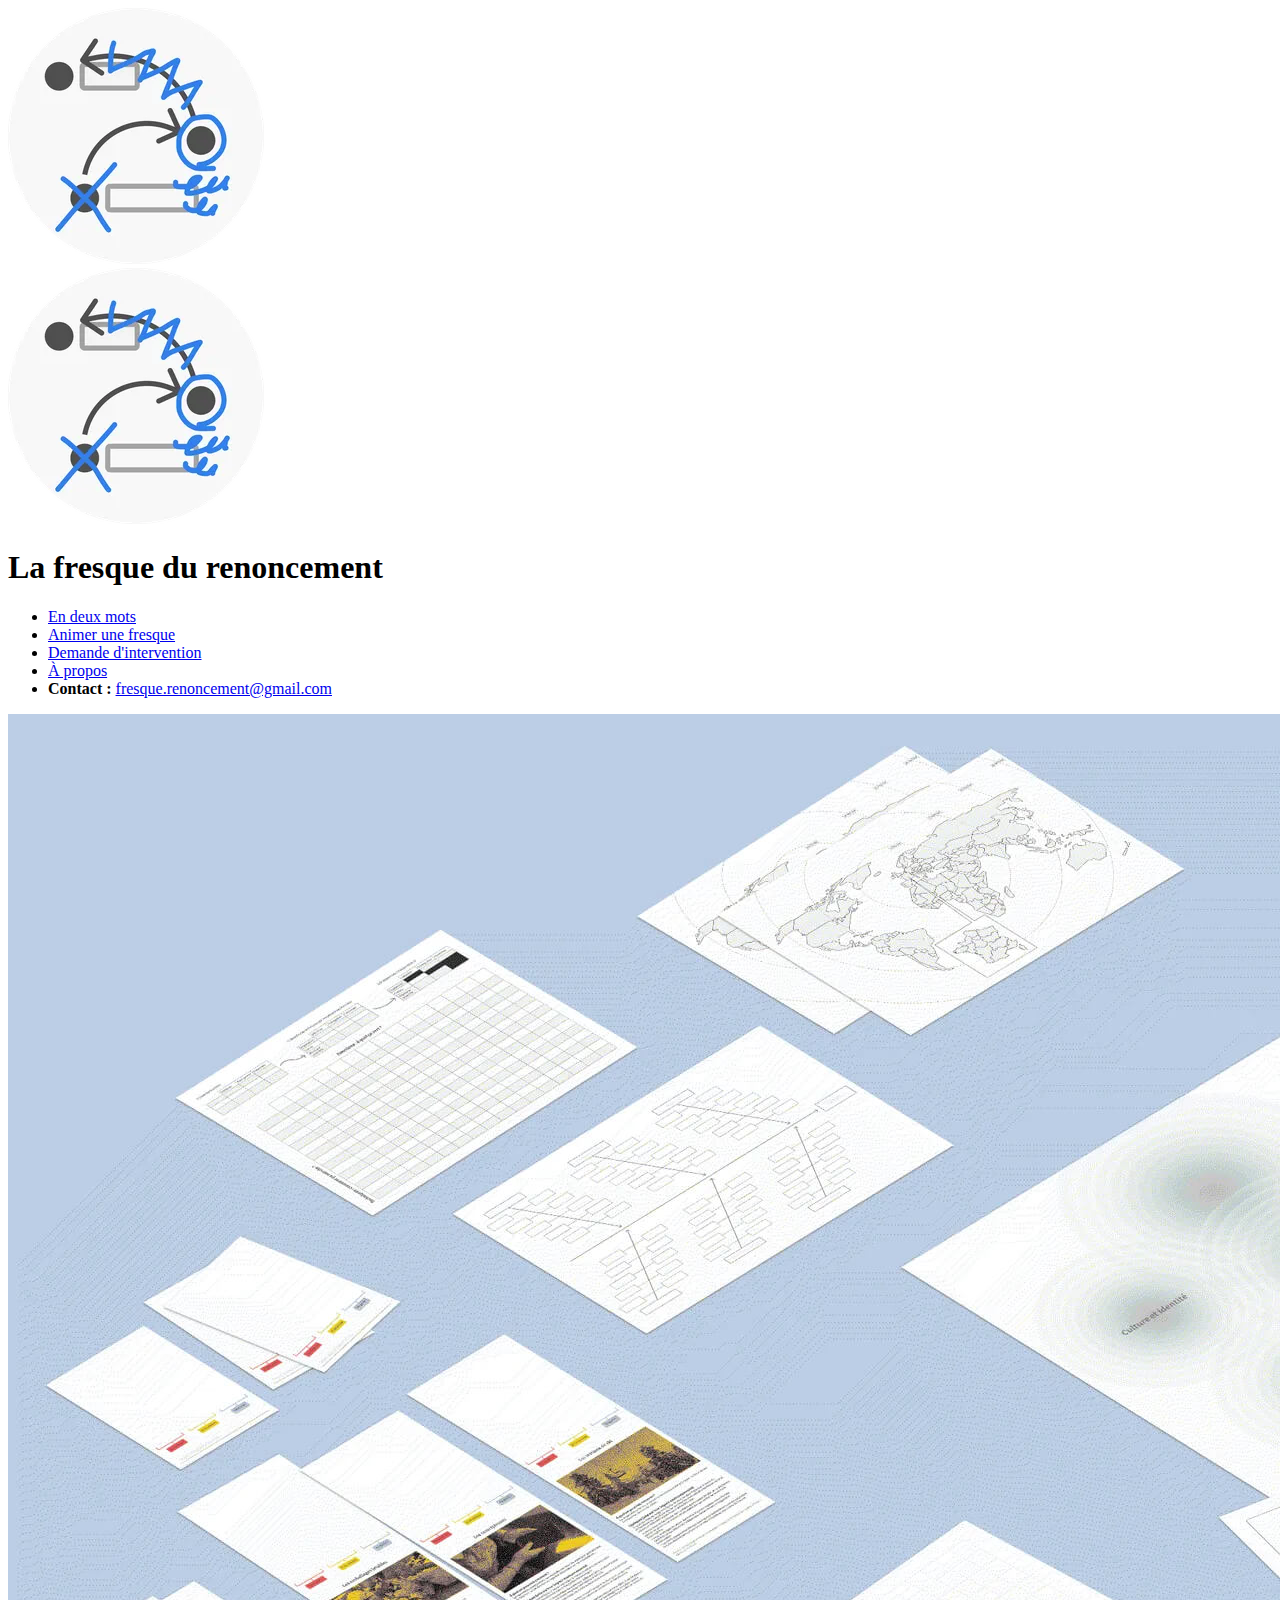
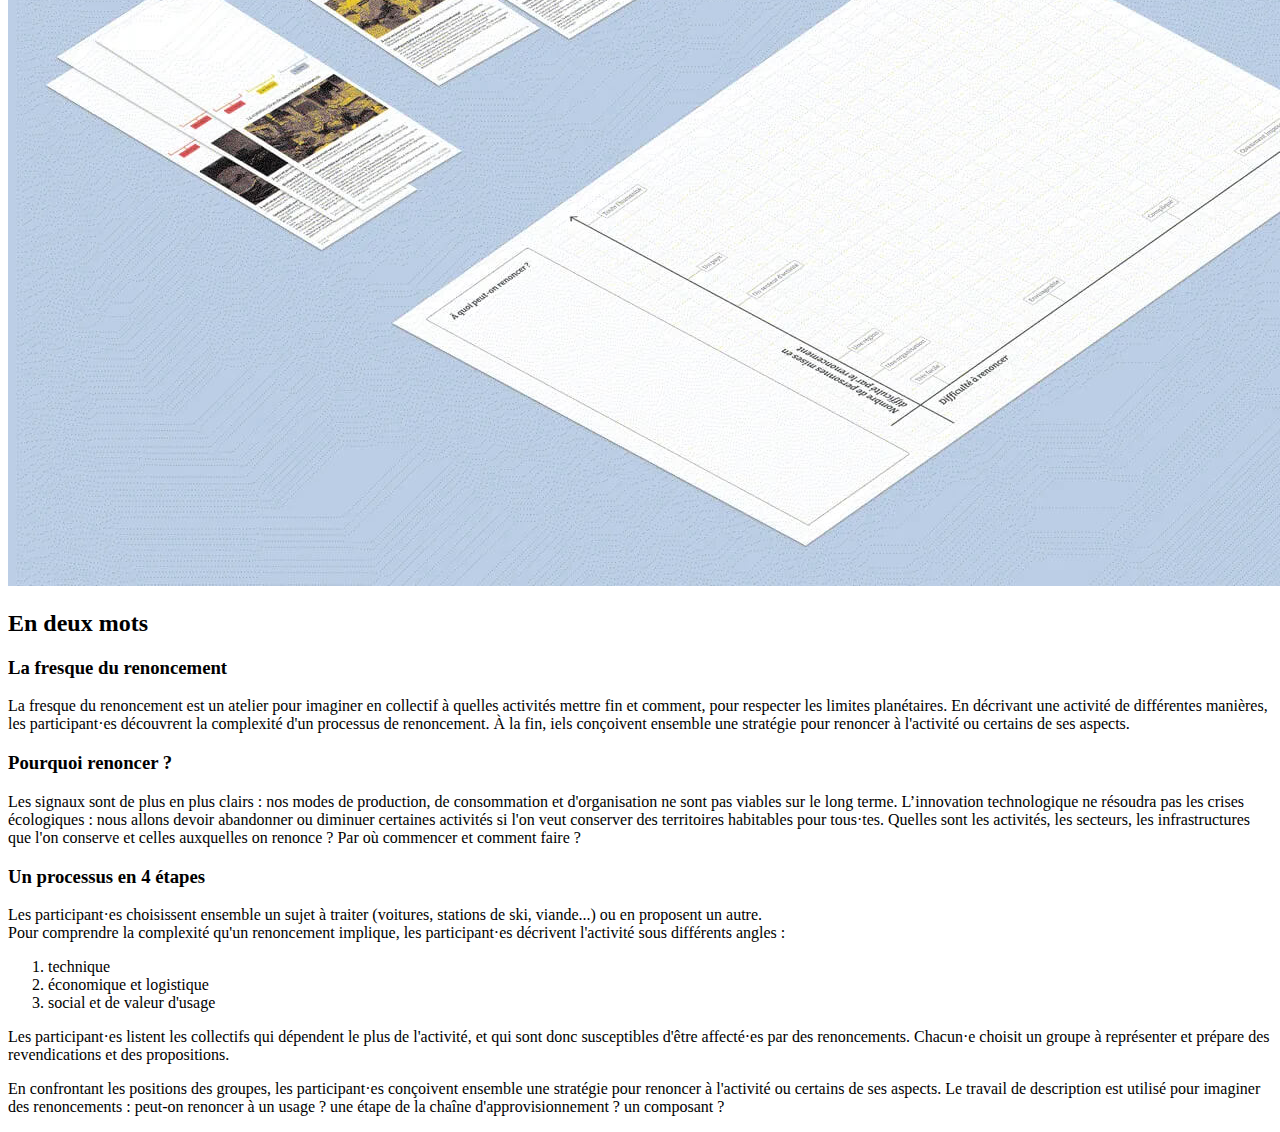
==== commit 789610f6: "refacto: wip" ====
--- a/public/index.html
+++ b/public/index.html
@@ -1,1309 +1,102 @@
-<!DOCTYPE html>
-<html class="notion-html" style="--full-viewport-height: 963px;" lang="en">
-  <head lang="en">
-    <meta http-equiv="content-type" content="text/html; charset=UTF-8">
-    <meta charset="utf-8">
-    <meta name="viewport" content="width=device-width,height=device-height,initial-scale=1,maximum-scale=1,user-scalable=no,viewport-fit=cover">
-    <noscript>
-      <meta http-equiv="refresh" content="0;url=https://www.notion.so/disabled-javascript.html">
-    </noscript>
-    <script>var ua=window.navigator.userAgent,isEdgeHTML=/Windows.*Edge/i.test(ua),isChrome=!isEdgeHTML&&/Chrome/i.test(ua),isSafari=!isEdgeHTML&&!isChrome&&/Safari/i.test(ua),isFirefox=/Firefox/i.test(ua),isIE=/Trident/i.test(ua);function isUnsupportedBrowser(){var e;if(isChrome){if((e=ua.match(/Chrome\/(\d+)/i))&&e[1])return parseInt(e[1],10)<=84}else if(isSafari){if((e=ua.match(/Version\/(\d+)/i))&&e[1])return parseInt(e[1],10)<=13}else if(isFirefox){if((e=ua.match(/Firefox\/(\d+)/i))&&e[1])return parseInt(e[1],10)<=114}else{if(isEdgeHTML)return!0;if(isIE)return!0}return!1}isUnsupportedBrowser()&&window.location.replace("/unsupported-browser.html")</script><script>window.__webStartTime=performance.now(),performance.mark("__webStartTime")</script>
+<!doctype html>
+<html class="no-js" lang="fr">
+  <head>
+    <meta charset="utf-8" />
+    <meta name="viewport" content="width=device-width, initial-scale=1" />
     <title>La fresque du renoncement</title>
-    <meta name="description" content="A new tool that blends your everyday work apps into one. It's the all-in-one workspace for you and your team">
-    <meta name="twitter:card" content="summary_large_image">
-    <meta name="twitter:site" content="@NotionHQ">
-    <meta name="twitter:title" content="Notion – The all-in-one workspace for your notes, tasks, wikis, and databases.">
-    <meta name="twitter:description" content="A new tool that blends your everyday work apps into one. It's the all-in-one workspace for you and your team">
-    <meta name="twitter:url" content="https://www.notion.so">
-    <meta name="twitter:image" content="https://www.notion.so/images/meta/default.png">
-    <meta property="og:site_name" content="Notion">
-    <meta property="og:type" content="website">
-    <meta property="og:url" content="https://www.notion.so">
-    <meta property="og:title" content="Notion – The all-in-one workspace for your notes, tasks, wikis, and databases.">
-    <meta property="og:description" content="A new tool that blends your everyday work apps into one. It's the all-in-one workspace for you and your team">
-    <meta property="og:image" content="https://www.notion.so/images/meta/default.png">
-    <meta property="og:locale" content="en_US">
-    <meta name="mobile-web-app-capable" content="yes">
-    <meta property="apple-itunes-app" content="app-id=1232780281">
-    <link rel="shortcut icon" type="image/x-icon" href="https://mcgodwin.notion.site/image/https%3A%2F%2Fprod-files-secure.s3.us-west-2.amazonaws.com%2F6f425ffd-36da-4c3a-ad54-8f7ba81aece4%2F66fba17c-f93b-4b82-bf2e-551a0ac57119%2FFrame_58.png?table=block&amp;id=853609e6-795b-4c8b-a33f-548ce4813b46&amp;spaceId=6f425ffd-36da-4c3a-ad54-8f7ba81aece4&amp;favicon=true&amp;userId=&amp;cache=v2">
-    <link rel="apple-touch-icon" href="https://mcgodwin.notion.site/images/logo-ios.png">
-    <meta name="format-detection" content="telephone=no">
-    <meta name="msapplication-tap-highlight" content="no">
-    <link href="/assets/print.e2ba4c31.css" rel="stylesheet" media="print">
-    <style>body{background:#fff}body.dark{background:#191919}@keyframes startup-shimmer-animation{0%{transform:translateX(-100%) translateZ(0)}100%{transform:translateX(100%) translateZ(0)}}@keyframes startup-shimmer-fade-in{0%{opacity:0}100%{opacity:1}}@keyframes startup-spinner-rotate{0%{transform:rotate(0) translateZ(0)}100%{transform:rotate(360deg) translateZ(0)}}#initial-loading-spinner{position:fixed;height:100vh;width:100vw;z-index:-1;display:none;align-items:center;justify-content:center;opacity:.5}#initial-loading-spinner svg{height:24px;width:24px;animation:startup-spinner-rotate 1s linear infinite;transform-origin:center center;pointer-events:none}#skeleton{background:#fff;position:fixed;height:100vh;width:100vw;z-index:-1;display:none;overflow:hidden}#initial-loading-spinner.show,#skeleton.show{display:flex}body.dark #skeleton{background:#191919}.notion-front-page #skeleton,.notion-mobile #skeleton{display:none}#skeleton-sidebar{background-color:#f8f8f7;box-shadow:inset -1px 0 0 0 rgba(0,0,0,.025);display:flex;width:240px;flex-direction:column;padding:12px 14px;overflow:hidden}body.dark #skeleton-sidebar{background-color:#202020;box-shadow:inset -1px 0 0 0 rgba(255,255,255,.05)}#skeleton.isElectron #skeleton-sidebar{padding-top:46px}#skeleton .row{display:flex;margin-bottom:11px;align-items:center}#skeleton .row.fadein{animation:1s ease-in 0s 1 normal both running startup-shimmer-fade-in}#skeleton .chevron{width:12px;height:12px;display:block;margin-right:4px;fill:rgba(227,226,224,.5)}body.dark #skeleton .chevron{fill:#2f2f2f}.startup-shimmer{background:rgba(227,226,224,.5);overflow:hidden;position:relative}body.dark .startup-shimmer{background:#2f2f2f}.startup-shimmer::before{content:"";position:absolute;height:100%;width:100%;z-index:1;animation:1s linear infinite startup-shimmer-animation;background:linear-gradient(90deg,rgba(0,0,0,0) 0,rgba(0,0,0,.03) 50%,rgba(0,0,0,0) 100%)}body.dark .startup-shimmer::before{background:linear-gradient(90deg,transparent 0,rgba(86,86,86,.1) 50%,transparent 100%)}#skeleton .icon{width:20px;height:20px;border-radius:4px}#skeleton .text{height:10px;border-radius:10px}#skeleton .draggable{-webkit-app-region:drag;position:absolute;top:0;left:0;width:100%;height:36px;display:none}#skeleton.isElectron .draggable{display:block}</style>
-    <script defer="defer" src="/assets/ClientFramework-7d20407e4764075b.js"></script><script defer="defer" src="/assets/33534-4789ee55e1deb37c.js"></script><script defer="defer" src="/assets/54788-086de54f77edf082.js"></script><script defer="defer" src="/assets/17039-9b7a71cba8ddcc29.js"></script><script defer="defer" src="/assets/app-87d14f8734b9eb50.js"></script>
-    <link href="/assets/app-8b9aab8bc3bb220f.css" rel="stylesheet">
-    <style>
-      .assistant-grouped-edit-chat-container .assistant-grouped-edit-insert {
-      background: initial !important;
-      border-bottom: initial !important;
-      color: rgba(255, 255, 255, 0.81) !important;
-      }
-      .assistant-grouped-edit-chat-container .assistant-grouped-edit-remove {
-      background: initial !important;
-      border-bottom: initial !important;
-      color: rgba(255, 255, 255, 0.13) !important;
-      }
-    </style>
+    <meta name="description" content="La fresque du renoncement est un atelier pour imaginer en collectif à quelles activités mettre fin et comment, pour respecter les limites planétaires." />
+
+    <link rel="canonical" href="https://www.fresque-renoncement.com/" />
+
+    <link rel="stylesheet" href="style.min.css?cachebust=20241217114255" />
+
+    <meta property="og:title" content="La fresque du renoncement" />
+    <meta property="og:type" content="website" />
+    <meta property="og:url" content="https://www.fresque-renoncement.com" />
+    <meta property="og:image" content="" />
+
+    <link rel="apple-touch-icon" sizes="180x180" href="/apple-touch-icon.png" />
+    <link rel="icon" type="image/png" sizes="32x32" href="/favicon-32x32.png" />
+    <link rel="icon" type="image/png" sizes="16x16" href="/favicon-16x16.png" />
+    <link rel="manifest" href="/site.webmanifest" />
+    <link rel="mask-icon" href="/safari-pinned-tab.svg" color="#5bbad5" />
+    <meta name="msapplication-TileColor" content="#da532c" />
+    <meta name="theme-color" content="#ffffff" />
+
+    <link rel="manifest" href="site.webmanifest" />
+    <meta name="theme-color" content="#fafafa" />
   </head>
-  <body class="notion-body">
-    <script type="application/json" id="theme-data">{"mode":"system"}</script><script>var theme="light",localTheme=localStorage.getItem("theme");if(localTheme)try{(parsed=JSON.parse(localTheme))&&parsed.mode&&(theme=parsed.mode)}catch(e){}var themeData=document.getElementById("theme-data");if(themeData)try{var parsed;(parsed=JSON.parse(themeData.textContent))&&"<<DEFAULT_THEME>>"!==parsed.mode&&(theme=parsed.mode,window.notionTheme=theme)}catch(e){}"dark"===theme&&document.body.classList.add("dark")</script><script>(e=>{function t(t){var i=e.localStorage&&e.localStorage.getItem(t),d=i&&JSON.parse(i);if(d&&d.value)return d.value}var i=document.getElementById("skeleton"),d=document.getElementById("skeleton-sidebar"),n=document.getElementById("initial-loading-spinner"),o=t("LRU:KeyValueStore2:sidebar"),a=t("LRU:KeyValueStore2:current-user-id"),l="undefined"!=typeof global||e.__isElectron,r=/ReactNative|MobileNative|Android|iPad|iPhone|iPod|Windows Phone/.test(navigator.userAgent);!i||void 0===a||r||l?n&&n.classList.add("show"):(i.classList.add("show"),d&&o&&(!1===o.expanded&&d.remove(),o.width>0&&(d.style.width=String(o.width)+"px")))})(window)</script>
-    <style id="scroll-properties"></style>
-    <div id="notion-app">
-      <div style="color: rgba(255, 255, 255, 0.81); fill: currentcolor; line-height: 1.5; font-family: ui-sans-serif, -apple-system, BlinkMacSystemFont, &quot;Segoe UI Variable Display&quot;, &quot;Segoe UI&quot;, Helvetica, &quot;Apple Color Emoji&quot;, Arial, sans-serif, &quot;Segoe UI Emoji&quot;, &quot;Segoe UI Symbol&quot;; background-color: rgb(25, 25, 25); transition: height 0.1s;" class="notion-app-inner notion-dark-theme ">
-        <div style="height: 100%;">
-          <div style="width: 100vw; height: 100%; position: relative; display: flex; flex: 1 1 0%; background: rgb(25, 25, 25); cursor: text;" class="notion-cursor-listener">
-            <div class="" style="order: 3; display: flex; flex-direction: column; width: 100%; overflow: hidden; isolation: auto;">
-              <header style="background: rgb(25, 25, 25); max-width: 100vw; z-index: 100; user-select: none;">
-                <div style="width: calc(100% - 0px); max-width: 100vw; height: 44px; opacity: 1; transition: opacity 700ms, color 700ms; position: relative; left: 0px;" class="notion-topbar">
-                  <div style="display: flex; justify-content: space-between; align-items: center; overflow: hidden; height: 44px; padding-left: 12px; padding-right: 10px;">
-                    <div style="display: flex; align-items: center; line-height: 1.2; font-size: 14px; height: 100%; flex-grow: 0; margin-right: 8px; min-width: 0px;" class="notranslate shadow-cursor-breadcrumb">
-                      <div aria-disabled="true" role="button" tabindex="-1" style="user-select: none; transition: background 20ms ease-in; cursor: default; display: inline-flex; align-items: center; flex-shrink: 1; white-space: nowrap; height: 24px; border-radius: 6px; font-size: 14px; line-height: 1.2; min-width: 0px; padding-left: 6px; padding-right: 6px; color: rgba(255, 255, 255, 0.81);">
-                        <div style="display: flex; align-items: center; justify-content: center; height: 20px; width: 20px; border-radius: 0.25em; flex-shrink: 0; margin-right: 6px;" class="notion-record-icon notranslate">
-                          <div>
-                            <div style="width: 100%; height: 100%;" class=""><img src="/assets/Frame_58_002.webp" style="display: block; object-fit: cover; border-radius: 4px; width: 17.76px; height: 17.76px; transition: opacity 100ms ease-out;" referrerpolicy="same-origin"></div>
-                          </div>
-                        </div>
-                        <div class="notranslate" style="white-space: nowrap; overflow: hidden; text-overflow: ellipsis; max-width: 240px;">La fresque du renoncement</div>
-                      </div>
-                    </div>
-                    <div style="flex-grow: 1; flex-shrink: 1;"></div>
-                    <div style="display: flex; justify-content: space-between; padding-left: 10px;">
-                      <div aria-disabled="true" role="button" tabindex="-1" class="notion-close-sidebar" style="user-select: none; transition-property: opacity; transition-duration: 200ms; transition-timing-function: ease; cursor: default; opacity: 0; display: inline-flex; align-items: center; justify-content: center; flex-shrink: 0; border-radius: 6px; height: 24px; width: 24px; padding: 0px; position: relative; margin-left: 10px; fill: rgba(255, 255, 255, 0.445);" aria-label="Close panel">
-                        <svg role="graphics-symbol" viewBox="0 0 16 16" style="width: 16px; height: 16px; display: block; fill: inherit; flex-shrink: 0;" class="doubleChevronRight">
-                          <path d="M2.25781 14.1211C2.47656 14.1211 2.66797 14.0391 2.81836 13.8887L8.14355 8.67969C8.32812 8.49512 8.41699 8.29688 8.41699 8.06445C8.41699 7.8252 8.32812 7.62012 8.14355 7.44922L2.81836 2.24023C2.66797 2.08984 2.4834 2.00781 2.25781 2.00781C1.81348 2.00781 1.46484 2.35645 1.46484 2.80078C1.46484 3.0127 1.55371 3.21777 1.7041 3.375L6.50977 8.05762L1.7041 12.7539C1.55371 12.9043 1.46484 13.1094 1.46484 13.3281C1.46484 13.7725 1.81348 14.1211 2.25781 14.1211ZM8.36914 14.1211C8.58789 14.1211 8.77246 14.0391 8.92285 13.8887L14.2549 8.67969C14.4395 8.49512 14.5283 8.29688 14.5283 8.06445C14.5283 7.8252 14.4326 7.62012 14.2549 7.44922L8.92285 2.24023C8.77246 2.08984 8.58789 2.00781 8.36914 2.00781C7.9248 2.00781 7.56934 2.35645 7.56934 2.80078C7.56934 3.0127 7.66504 3.21777 7.81543 3.375L12.6211 8.05762L7.81543 12.7539C7.66504 12.9043 7.56934 13.1094 7.56934 13.3281C7.56934 13.7725 7.9248 14.1211 8.36914 14.1211Z"></path>
-                        </svg>
-                      </div>
-                      <div style="display: flex;">
-                        <div role="button" tabindex="0" style="user-select: none; transition: background 20ms ease-in; cursor: pointer; display: inline-flex; align-items: center; flex-shrink: 0; white-space: nowrap; height: 28px; border-radius: 6px; font-size: 14px; line-height: 1.2; min-width: 0px; padding-left: 8px; padding-right: 8px; color: rgba(255, 255, 255, 0.81);">
-                          <svg role="graphics-symbol" viewBox="0 0 16 16" style="width: 14px; height: 14px; display: block; fill: inherit; flex-shrink: 0;" class="search">
-                            <path d="M.281 6.438c0-.875.164-1.696.492-2.461a6.484 6.484 0 011.375-2.032A6.237 6.237 0 016.64.078 6.2 6.2 0 019.11.57c.77.328 1.447.787 2.03 1.375a6.374 6.374 0 011.368 2.032c.333.765.5 1.586.5 2.46 0 .688-.107 1.342-.32 1.961a6.28 6.28 0 01-.868 1.696l3.563 3.578c.11.104.19.226.242.367.057.14.086.29.086.445 0 .22-.05.417-.149.594a1.122 1.122 0 01-1 .57c-.156 0-.307-.028-.453-.086a1.058 1.058 0 01-.382-.25l-3.586-3.585c-.5.333-1.047.596-1.641.789a6.089 6.089 0 01-1.86.28 6.237 6.237 0 01-2.468-.491 6.4 6.4 0 01-2.024-1.367A6.509 6.509 0 01.773 8.913a6.256 6.256 0 01-.492-2.476zm1.664 0c0 .65.12 1.26.36 1.828a4.775 4.775 0 001.015 1.5c.433.427.933.763 1.5 1.007a4.548 4.548 0 001.82.368c.652 0 1.261-.123 1.829-.368a4.747 4.747 0 002.508-2.507 4.567 4.567 0 00.367-1.829c0-.645-.123-1.252-.367-1.82a4.776 4.776 0 00-1.016-1.5A4.578 4.578 0 008.469 2.11a4.567 4.567 0 00-1.828-.367c-.646 0-1.253.123-1.82.367a4.667 4.667 0 00-1.5 1.008c-.433.432-.772.932-1.016 1.5a4.633 4.633 0 00-.36 1.82z"></path>
-                          </svg>
-                        </div>
-                        <div role="button" tabindex="0" style="user-select: none; transition: background 20ms ease-in; cursor: pointer; display: flex; align-items: center; justify-content: center; width: 32px; height: 28px; border-radius: 4px;" aria-label="More actions">
-                          <svg role="graphics-symbol" viewBox="0 0 16 16" style="width: 18px; height: 18px; display: block; fill: inherit; flex-shrink: 0;" class="ellipsis">
-                            <path d="M2.887 9.014c.273 0 .52-.064.738-.192.219-.132.394-.307.526-.526.133-.219.199-.46.199-.725 0-.405-.142-.747-.424-1.025a1.41 1.41 0 00-1.04-.417c-.264 0-.505.066-.724.198a1.412 1.412 0 00-.718 1.244c0 .265.064.506.192.725.132.219.307.394.526.526.219.128.46.192.725.192zm5.113 0a1.412 1.412 0 001.244-.718c.132-.219.198-.46.198-.725 0-.405-.14-.747-.423-1.025A1.386 1.386 0 008 6.129c-.264 0-.506.066-.725.198a1.412 1.412 0 00-.718 1.244c0 .265.064.506.192.725.132.219.308.394.526.526.22.128.46.192.725.192zm5.106 0c.265 0 .506-.064.725-.192.219-.132.394-.307.526-.526.133-.219.199-.46.199-.725 0-.405-.142-.747-.424-1.025a1.394 1.394 0 00-1.026-.417 1.474 1.474 0 00-1.265.718c-.127.218-.19.46-.19.724 0 .265.063.506.19.725.133.219.308.394.527.526.223.128.47.192.738.192z"></path>
-                          </svg>
-                        </div>
-                        <div role="button" tabindex="0" style="user-select: none; transition: background 20ms ease-in; cursor: pointer; display: inline-flex; align-items: center; justify-content: center; white-space: nowrap; border-radius: 6px; height: 32px; padding: 0px 10px; font-size: 14px; line-height: 1.2; border: 1px solid rgba(255, 255, 255, 0.13); margin-left: 8px;">
-                          Made with
-                          <svg role="graphics-symbol" viewBox="0 0 381 396" style="width: 14px; height: 14px; display: block; fill: inherit; flex-shrink: 0; margin-left: 6px;" class="notionLogoBlockMonoWhite">
-                            <path fill-rule="evenodd" clip-rule="evenodd" d="M235.875 0.868913L42.2191 15.1299L42.0716 15.1427C29.2402 16.2539 17.5452 21.4575 9.54377 31.7056C2.00788 41.3575 0 52.6286 0 61.8081V273.61C0 290.004 6.39474 302.931 16.1515 315.934L16.2408 316.053L61.92 375.319L61.9886 375.407C67.4438 382.345 74.2617 388.53 83.9092 392.051C92.764 395.282 101.803 395.406 109.715 395.029L109.86 395.022L335.006 381.426L335.127 381.417C347.547 380.535 360.717 376.889 370.12 366.212C379.335 355.75 380.958 342.967 380.958 333.359V95.0753C380.958 86.7983 378.898 78.5009 372.39 70.965C368.595 66.5704 363.178 62.6545 359.406 59.9283C358.887 59.5528 358.398 59.1998 357.95 58.8713L357.768 58.7383L295.914 15.2639C287.833 9.40276 279.51 4.11203 268.519 1.62123C258.306 -0.693516 247.597 -0.133719 235.875 0.868913ZM44.056 38.0569L237.701 23.7967C239.187 23.6692 240.605 23.5551 241.959 23.4557C262.28 21.965 268.533 23.8019 282.545 33.9806L344.359 77.4261C344.891 77.8156 345.404 78.1905 345.899 78.5522C354.904 85.1258 357.958 87.3558 357.958 95.0753V333.359C357.958 347.359 353.177 355.996 336.907 358.134C335.822 358.277 334.687 358.391 333.498 358.475L108.619 372.055C94.3416 372.736 87.5464 370.701 80.0693 361.191L34.5487 302.131C34.0389 301.451 33.5477 300.782 33.0748 300.123C25.9812 290.237 23 282.531 23 273.61V61.8081C23 60.2816 23.085 58.7867 23.2643 57.3368C23.7339 53.5393 24.8501 50.0501 26.7789 47.1082C26.814 47.0547 26.8493 47.0014 26.8849 46.9483C26.9254 46.8879 26.9662 46.8277 27.0074 46.7677C30.2624 42.0312 35.7039 38.7802 44.056 38.0569Z" fill="white"></path>
-                            <path d="M80.7599 84.2182C91.6206 93.0413 95.6948 92.3681 116.088 91.0076L308.351 79.463C312.429 79.463 309.038 75.3949 307.678 74.7188L275.747 51.6355C269.629 46.8857 261.478 41.446 245.855 42.8066L59.6871 56.3852C52.8978 57.0584 51.5415 60.453 54.2457 63.1742L80.7599 84.2182Z" fill="white"></path>
-                            <path fill-rule="evenodd" clip-rule="evenodd" d="M92.3031 331.318V129.025C92.3031 120.201 95.021 116.125 103.169 115.44L323.977 102.546C331.466 101.868 334.857 106.623 334.857 115.44V316.376C334.857 325.208 333.495 332.686 321.261 333.359L109.964 345.585C97.7361 346.257 92.3031 342.191 92.3031 331.318ZM294.768 152.79C300.894 152.102 302.249 145.992 300.894 139.876L254.001 142.606C247.206 143.279 241.778 148.708 243.135 156.184L260.804 158.213V251.899L191.501 145.995L141.221 149.384C131.703 150.068 128.311 158.886 129.672 165.002L146.654 166.363V300.099L134.424 303.489C129.67 304.848 128.308 311.631 129.67 314.35L176.538 311.631C193.54 311.631 193.54 299.418 193.54 299.418L172.467 294.662V193.514L239.06 298.057C247.206 308.234 249.929 311.631 260.804 311.631C267.596 311.631 275.747 308.915 284.586 304.164V154.818L294.768 152.79Z" fill="white"></path>
-                          </svg>
-                        </div>
-                      </div>
-                    </div>
-                  </div>
-                </div>
-                <div style="width: calc(100% - 0px); user-select: none;"></div>
-              </header>
-              <main class="notion-frame" style="flex-grow: 0; flex-shrink: 1; display: flex; flex-direction: column; background: rgb(25, 25, 25); z-index: 1; height: calc(-44px + 100vh); max-height: 100%; position: relative; width: 1920px; transform: translateX(0px); transition-duration: 200ms; transition-timing-function: ease; transition-property: width, transform;">
-                <div style="display: contents;">
-                  <div style="z-index: 1; display: flex; flex-direction: column; flex-grow: 1; position: relative; align-items: center; margin-right: 0px; margin-bottom: 0px; overflow: hidden auto;" class="notion-scroller vertical">
-                    <div class="sticky-portal-target" data-sticky-stack-name="default" style="position: sticky; z-index: 85; width: 100%; top: 0px; left: 0px; height: 0px; flex: 0 1 0%;"></div>
-                    <div style="position: absolute; top: 0px; left: 0px; z-index: 99;">
-                      <div class="notion-selectable-hover-menu-item"></div>
-                    </div>
-                    <div role="textbox" aria-disabled="true" aria-label="Start typing to edit text" aria-multiline="true" class="whenContentEditable" style="caret-color: rgba(255, 255, 255, 0.81); width: 100%; display: flex; flex-direction: column; position: relative; align-items: center; flex-grow: 1; --whenContentEditable--WebkitUserModify: read-write-plaintext-only;" data-content-editable-root="true">
-                      <span style="height: 1px; width: 1px; caret-color: transparent; margin-top: -1px;" data-content-editable-root-tiny-selection-trap="true"></span>
-                      <div class="layout layout-wide" style="padding-bottom: 30vh; transform: translateX(0px); transition-duration: 200ms; transition-timing-function: ease; transition-property: transform;">
-                        <div class="layout-full" style="isolation: isolate;">
-                          <div contenteditable="false" class="pseudoSelection" style="user-select: none; --pseudoSelection--background: transparent; width: 100%; display: flex; flex-direction: column; align-items: center; flex-shrink: 0; flex-grow: 0; z-index: 2; transform: translateX(0px); transition-duration: 200ms; transition-timing-function: ease; transition-property: transform;" data-content-editable-void="true"></div>
-                        </div>
-                        <div class="layout-content" style="margin-bottom: 0px; padding-bottom: 0px;">
-                          <div style="width: 100%; display: flex; flex-direction: column; align-items: center; flex-shrink: 0; flex-grow: 0;">
-                            <div style="max-width: 100%; padding-left: calc(0px + env(safe-area-inset-left)); width: 100%;">
-                              <div contenteditable="false" class="pseudoSelection" style="user-select: none; --pseudoSelection--background: transparent; pointer-events: none;" data-content-editable-void="true">
-                                <div style="display: flow-root; pointer-events: auto;">
-                                  <div style="display: flex; align-items: center; justify-content: center; height: 140px; width: 140px; border-radius: 0.25em; flex-shrink: 0; position: relative; z-index: 1; margin-left: 3px; margin-bottom: 0px; margin-top: 96px; pointer-events: auto;" class="notion-record-icon notranslate">
-                                    <div>
-                                      <div style="width: 100%; height: 100%;" class=""><img alt="Page icon" src="/assets/Frame_58.webp" style="display: block; object-fit: cover; border-radius: 4px; width: 124.32px; height: 124.32px; transition: opacity 100ms ease-out;" referrerpolicy="same-origin"></div>
-                                    </div>
-                                  </div>
-                                </div>
-                                <div>
-                                  <div style="display: flex; justify-content: flex-start; flex-wrap: wrap; padding-top: 8px; padding-bottom: 4px; margin-left: -1px; color: rgba(255, 255, 255, 0.283); font-family: ui-sans-serif, -apple-system, BlinkMacSystemFont, &quot;Segoe UI Variable Display&quot;, &quot;Segoe UI&quot;, Helvetica, &quot;Apple Color Emoji&quot;, Arial, sans-serif, &quot;Segoe UI Emoji&quot;, &quot;Segoe UI Symbol&quot;; pointer-events: auto;" class="notion-page-controls"></div>
-                                </div>
-                              </div>
-                              <div style="padding-right: calc(0px + env(safe-area-inset-right));">
-                                <div>
-                                  <div style="color: rgba(255, 255, 255, 0.81); font-weight: 700; line-height: 1.2; font-size: 40px; font-family: ui-sans-serif, -apple-system, BlinkMacSystemFont, &quot;Segoe UI Variable Display&quot;, &quot;Segoe UI&quot;, Helvetica, &quot;Apple Color Emoji&quot;, Arial, sans-serif, &quot;Segoe UI Emoji&quot;, &quot;Segoe UI Symbol&quot;; cursor: text; display: flex; align-items: center;" data-block-id="853609e6-795b-4c8b-a33f-548ce4813b46" class="notion-selectable notion-page-block">
-                                    <h1 style="max-width: 100%; width: 100%; white-space: pre-wrap; word-break: break-word; caret-color: rgba(255, 255, 255, 0.81); padding-top: 3px; padding-left: 2px; padding-right: 2px; font-size: 1em; font-weight: inherit; margin: 0px;" spellcheck="true" placeholder="New page" contenteditable="false" data-content-editable-leaf="true">La fresque du renoncement</h1>
-                                  </div>
-                                  <div style="margin-left: 4px;"></div>
-                                </div>
-                              </div>
-                            </div>
-                          </div>
-                        </div>
-                        <div class="layout-content" style="min-height: 170px; padding-top: 5px;">
-                          <div class="notion-page-content" style="flex-shrink: 0; flex-grow: 1; max-width: 100%; display: flex; align-items: flex-start; flex-direction: column; font-size: 16px; line-height: 1.5; width: 100%; z-index: 4; padding: 8px 0px 0px;">
-                            <div style="width: 100%; max-width: 1728px; margin-top: 1px; margin-bottom: 1px;" data-block-id="662803c9-439d-449f-85bc-04df121b8a48" class="notion-selectable notion-transclusion_container-block">
-                              <div style="width: 100%; max-width: 100%; margin-top: 0px; margin-bottom: 0px;" data-block-id="66ac3395-72ec-4769-9887-ededcbd7bd88" class="notion-selectable notion-sub_sub_header-block">
-                                <div style="display: flex; width: 100%; color: inherit; fill: inherit;">
-                                  <h4 style="max-width: 100%; width: 100%; white-space: pre-wrap; word-break: break-word; caret-color: rgba(255, 255, 255, 0.81); padding: 3px 2px; font-family: ui-sans-serif, -apple-system, BlinkMacSystemFont, &quot;Segoe UI Variable Display&quot;, &quot;Segoe UI&quot;, Helvetica, &quot;Apple Color Emoji&quot;, Arial, sans-serif, &quot;Segoe UI Emoji&quot;, &quot;Segoe UI Symbol&quot;; font-weight: 600; font-size: 1.25em; line-height: 1.3; margin: 0px;" spellcheck="true" placeholder="Heading 3" contenteditable="false" data-content-editable-leaf="true"><a href="https://mcgodwin.notion.site/853609e6795b4c8ba33f548ce4813b46?pvs=25" style="cursor:pointer;color:rgba(94, 135, 201, 1);word-wrap:break-word;border-bottom:0.05em solid;fill:rgba(94, 135, 201, 1);isolation:auto;text-decoration:inherit" class="notion-link-token notion-focusable-token notion-enable-hover" rel="noopener noreferrer" data-token-index="0" tabindex="0"><span style="border-bottom:0.05em solid;border-color:rgba(255, 255, 255, 0.283);opacity:0.7" class="link-annotation-66ac3395-72ec-4769-9887-ededcbd7bd88-83482617">En&nbsp;deux&nbsp;mots</span></a>   -   <a href="https://mcgodwin.notion.site/853609e6795b4c8ba33f548ce4813b46?pvs=25" style="cursor:pointer;color:rgba(94, 135, 201, 1);word-wrap:break-word;border-bottom:0.05em solid;fill:rgba(94, 135, 201, 1);isolation:auto;text-decoration:inherit" class="notion-link-token notion-focusable-token notion-enable-hover" rel="noopener noreferrer" data-token-index="2" tabindex="0"><span style="border-bottom:0.05em solid;border-color:rgba(255, 255, 255, 0.283);opacity:0.7" class="link-annotation-66ac3395-72ec-4769-9887-ededcbd7bd88-83482617">Animer&nbsp;une&nbsp;fresque</span></a>   -   <a href="https://mcgodwin.notion.site/853609e6795b4c8ba33f548ce4813b46?pvs=25" style="cursor:pointer;color:rgba(94, 135, 201, 1);word-wrap:break-word;border-bottom:0.05em solid;fill:rgba(94, 135, 201, 1);isolation:auto;text-decoration:inherit" class="notion-link-token notion-focusable-token notion-enable-hover" rel="noopener noreferrer" data-token-index="4" tabindex="0"><span style="border-bottom:0.05em solid;border-color:rgba(255, 255, 255, 0.283);opacity:0.7" class="link-annotation-66ac3395-72ec-4769-9887-ededcbd7bd88-83482617">Demande&nbsp;d'intervention</span></a>   -   <a href="https://mcgodwin.notion.site/853609e6795b4c8ba33f548ce4813b46?pvs=25" style="cursor:pointer;color:rgba(94, 135, 201, 1);word-wrap:break-word;border-bottom:0.05em solid;fill:rgba(94, 135, 201, 1);isolation:auto;text-decoration:inherit" class="notion-link-token notion-focusable-token notion-enable-hover" rel="noopener noreferrer" data-token-index="6" tabindex="0"><span style="border-bottom:0.05em solid;border-color:rgba(255, 255, 255, 0.283);opacity:0.7" class="link-annotation-66ac3395-72ec-4769-9887-ededcbd7bd88-83482617">À&nbsp;propos</span></a><span style="font-weight:600" data-token-index="7" class="notion-enable-hover">      |      Contact&nbsp;:&nbsp;</span><a href="mailto:fresque.renoncement@gmail.com" style="cursor:pointer;color:rgba(94, 135, 201, 1);word-wrap:break-word;border-bottom:0.05em solid;fill:rgba(94, 135, 201, 1);isolation:auto;text-decoration:inherit" class="notion-link-token notion-focusable-token notion-enable-hover" rel="noopener noreferrer" data-token-index="8" tabindex="0"><span style="border-bottom:0.05em solid;border-color:rgba(255, 255, 255, 0.283);opacity:0.7" class="link-annotation-66ac3395-72ec-4769-9887-ededcbd7bd88-1608177340">fresque.renoncement@gmail.com</span></a></h4>
-                                  <div style="position: relative; left: 0px;"></div>
-                                </div>
-                              </div>
-                            </div>
-                            <div style="width: 100%; max-width: 1728px; margin-top: 1px; margin-bottom: 1px;" data-block-id="8f03c6e9-0ae6-4b98-91a0-19282f6b5bd2" class="notion-selectable notion-text-block">
-                              <div style="color: inherit; fill: inherit;">
-                                <div style="display: flex;">
-                                  <div style="max-width: 100%; width: 100%; white-space: pre-wrap; word-break: break-word; caret-color: rgba(255, 255, 255, 0.81); padding: 3px 2px; min-height: 1em; color: rgba(255, 255, 255, 0.81); -webkit-text-fill-color: rgba(255, 255, 255, 0.283);" spellcheck="true" placeholder=" " contenteditable="false" data-content-editable-leaf="true"></div>
-                                  <div style="position: relative; left: 0px;"></div>
-                                </div>
-                              </div>
-                            </div>
-                            <div style="width: 1920px; max-width: 1920px; align-self: center; margin-top: 4px; margin-bottom: 4px;" data-block-id="0294068a-aca3-4702-9379-d9b40157f97d" class="notion-selectable notion-image-block">
-                              <div>
-                                <div contenteditable="false" data-content-editable-void="true">
-                                  <div role="figure" aria-labelledby=":r4:">
-                                    <div style="display: flex;">
-                                      <div class="notion-cursor-default" style="position: relative; overflow: hidden; flex-grow: 1;">
-                                        <div style="position: relative;">
-                                          <div>
-                                            <div style="height: 100%; width: 100%;" class=""><img alt="" src="/assets/dither_it_Mockup.webp" style="display: block; object-fit: cover; border-radius: 2px; height: 664px; pointer-events: auto; width: 100%;" referrerpolicy="same-origin" loading="lazy"></div>
-                                          </div>
-                                        </div>
-                                        <div style="position: absolute; top: 4px; right: 4px; border-radius: 4px; color: white; fill: white; font-size: 11.5px; background: rgba(0, 0, 0, 0.6); display: flex; white-space: nowrap; align-items: center; height: 26px; max-width: calc(100% - 16px); overflow: hidden; pointer-events: none; opacity: 0; transition: opacity 200ms ease-in-out; font-family: ui-sans-serif, -apple-system, BlinkMacSystemFont, &quot;Segoe UI Variable Display&quot;, &quot;Segoe UI&quot;, Helvetica, &quot;Apple Color Emoji&quot;, Arial, sans-serif, &quot;Segoe UI Emoji&quot;, &quot;Segoe UI Symbol&quot;; z-index: 2;">
-                                          <div role="button" tabindex="0" style="user-select: none; transition: opacity 200ms ease-in; cursor: pointer; display: flex; align-items: center; justify-content: center; flex-shrink: 0; width: 26px; height: 26px; fill: rgba(255, 255, 255, 0.445);">
-                                            <svg role="graphics-symbol" viewBox="0 0 16 16" style="width: 16px; height: 16px; display: block; fill: white; flex-shrink: 0;" class="ellipsis">
-                                              <path d="M2.887 9.014c.273 0 .52-.064.738-.192.219-.132.394-.307.526-.526.133-.219.199-.46.199-.725 0-.405-.142-.747-.424-1.025a1.41 1.41 0 00-1.04-.417c-.264 0-.505.066-.724.198a1.412 1.412 0 00-.718 1.244c0 .265.064.506.192.725.132.219.307.394.526.526.219.128.46.192.725.192zm5.113 0a1.412 1.412 0 001.244-.718c.132-.219.198-.46.198-.725 0-.405-.14-.747-.423-1.025A1.386 1.386 0 008 6.129c-.264 0-.506.066-.725.198a1.412 1.412 0 00-.718 1.244c0 .265.064.506.192.725.132.219.308.394.526.526.22.128.46.192.725.192zm5.106 0c.265 0 .506-.064.725-.192.219-.132.394-.307.526-.526.133-.219.199-.46.199-.725 0-.405-.142-.747-.424-1.025a1.394 1.394 0 00-1.026-.417 1.474 1.474 0 00-1.265.718c-.127.218-.19.46-.19.724 0 .265.063.506.19.725.133.219.308.394.527.526.223.128.47.192.738.192z"></path>
-                                            </svg>
-                                          </div>
-                                        </div>
-                                        <div style="left: 0px; top: 0px; width: 100%; height: 100%; background: rgba(0, 0, 0, 0.3); pointer-events: none; opacity: 0; position: absolute; transition: opacity 100ms ease-in-out;"></div>
-                                        <div style="left: 0px; bottom: 0px; width: 100%; height: 88px; background: linear-gradient(360deg, rgba(0, 0, 0, 0.6) 0%, rgba(0, 0, 0, 0.18) 50%, rgba(0, 0, 0, 0.09) 65%, rgba(0, 0, 0, 0.045) 75%, rgba(0, 0, 0, 0.022) 82.85%, rgba(0, 0, 0, 0.01) 88%, rgba(0, 0, 0, 0) 100%); pointer-events: none; opacity: 0; transition: opacity 200ms ease-in-out; position: absolute;">
-                                          <div style="display: flex; flex-direction: row; justify-content: start; align-items: center; position: absolute; opacity: 0; left: 12px; bottom: 8px; cursor: pointer; pointer-events: auto;">
-                                            <a style="display: block; color: inherit; text-decoration: none; user-select: none; cursor: pointer;" target="_blank" rel="noopener noreferrer">
-                                              <div style="display: flex; flex-direction: row; align-items: center; height: 24px;">
-                                                <div style="padding-right: 4px;">
-                                                  <svg role="graphics-symbol" viewBox="0 0 16 16" style="width: 14px; height: 14px; display: block; fill: white; flex-shrink: 0;" class="alias">
-                                                    <path d="M13.1475 10.5869V3.72363C13.1475 3.25195 12.833 2.93066 12.3477 2.93066H5.48438C5.02637 2.93066 4.70508 3.27246 4.70508 3.67578C4.70508 4.07227 5.05371 4.40039 5.46387 4.40039H7.89746L10.8438 4.30469L9.59961 5.39844L3.08496 11.9199C2.92773 12.0771 2.8457 12.2686 2.8457 12.46C2.8457 12.8564 3.20801 13.2256 3.61816 13.2256C3.80957 13.2256 3.99414 13.1504 4.15137 12.9932L10.6729 6.47168L11.7803 5.22754L11.6641 8.05762V10.6074C11.6641 11.0176 11.9922 11.373 12.4023 11.373C12.8057 11.373 13.1475 11.0312 13.1475 10.5869Z"></path>
-                                                  </svg>
-                                                </div>
-                                                <div style="font-style: normal; font-weight: 500; font-size: 12px; letter-spacing: -0.154px; line-height: 143%; font-feature-settings: &quot;case&quot;; text-overflow: ellipsis; color: white; max-width: 1840px; padding-right: 4px; overflow: hidden; white-space: nowrap;"></div>
-                                              </div>
-                                            </a>
-                                          </div>
-                                        </div>
-                                        <div style="position: absolute; bottom: 8px; right: 8px; background: rgba(0, 0, 0, 0.6); border-radius: 4px; opacity: 0; transition: opacity 200ms ease-in-out; overflow: hidden;">
-                                          <div aria-disabled="true" role="button" tabindex="-1" class="altTextBlockButton" style="user-select: none; transition: background 20ms ease-in; cursor: default; padding: 4px 6px; font-size: 12px; font-weight: 500; letter-spacing: 0.2px; color: white;" aria-label="Click to view alt text">ALT</div>
-                                        </div>
-                                      </div>
-                                    </div>
-                                  </div>
-                                </div>
-                              </div>
-                            </div>
-                            <div style="width: 100%; max-width: 1728px; margin-top: 1px; margin-bottom: 1px;" data-block-id="9b716362-d1cf-48f3-87f9-80fe11c777d5" class="notion-selectable notion-text-block">
-                              <div style="color: inherit; fill: inherit;">
-                                <div style="display: flex;">
-                                  <div style="max-width: 100%; width: 100%; white-space: pre-wrap; word-break: break-word; caret-color: rgba(255, 255, 255, 0.81); padding: 3px 2px; min-height: 1em; color: rgba(255, 255, 255, 0.81); -webkit-text-fill-color: rgba(255, 255, 255, 0.283);" spellcheck="true" placeholder=" " contenteditable="false" data-content-editable-leaf="true"></div>
-                                  <div style="position: relative; left: 0px;"></div>
-                                </div>
-                              </div>
-                            </div>
-                            <div style="width: 100%; max-width: 1728px; margin-top: 2em; margin-bottom: 4px;" data-block-id="0b5cae10-ac13-40bb-8c6f-8745f7d3bf00" class="notion-selectable notion-header-block">
-                              <div style="display: flex; width: 100%; color: rgb(94, 135, 201); fill: rgb(94, 135, 201);">
-                                <h2 style="max-width: 100%; width: 100%; white-space: pre-wrap; word-break: break-word; caret-color: rgba(255, 255, 255, 0.81); padding: 3px 2px; font-family: ui-sans-serif, -apple-system, BlinkMacSystemFont, &quot;Segoe UI Variable Display&quot;, &quot;Segoe UI&quot;, Helvetica, &quot;Apple Color Emoji&quot;, Arial, sans-serif, &quot;Segoe UI Emoji&quot;, &quot;Segoe UI Symbol&quot;; font-weight: 600; font-size: 1.875em; line-height: 1.3; margin: 0px;" spellcheck="true" placeholder="Heading 1" contenteditable="false" data-content-editable-leaf="true">En deux mots</h2>
-                                <div style="position: relative; left: 0px;"></div>
-                              </div>
-                            </div>
-                            <div style="width: 100%; max-width: 1728px; align-self: center; margin-top: 1px; margin-bottom: 1px;" data-block-id="50e33500-10ee-4e8f-ba5c-e35b63082e37" class="notion-selectable notion-column_list-block">
-                              <div style="display: flex;">
-                                <div style="padding-top: 12px; padding-bottom: 12px; flex-grow: 0; flex-shrink: 0; width: calc(50% - 23px);">
-                                  <div style="display: flex; flex-direction: column;" data-block-id="bf2de60a-13c3-404c-8c99-6f168793927c" class="notion-selectable notion-column-block">
-                                    <div style="width: 100%; max-width: 100%; margin-top: 1em; margin-bottom: 1px;" data-block-id="144058fe-5daa-4936-9dc0-476d1ac811a8" class="notion-selectable notion-sub_sub_header-block">
-                                      <div style="display: flex; width: 100%; color: rgb(94, 135, 201); fill: rgb(94, 135, 201);">
-                                        <h4 style="max-width: 100%; width: 100%; white-space: pre-wrap; word-break: break-word; caret-color: rgba(255, 255, 255, 0.81); padding: 3px 2px; font-family: ui-sans-serif, -apple-system, BlinkMacSystemFont, &quot;Segoe UI Variable Display&quot;, &quot;Segoe UI&quot;, Helvetica, &quot;Apple Color Emoji&quot;, Arial, sans-serif, &quot;Segoe UI Emoji&quot;, &quot;Segoe UI Symbol&quot;; font-weight: 600; font-size: 1.25em; line-height: 1.3; margin: 0px;" spellcheck="true" placeholder="Heading 3" contenteditable="false" data-content-editable-leaf="true">La fresque du renoncement</h4>
-                                        <div></div>
-                                      </div>
-                                    </div>
-                                    <div style="width: 100%; max-width: 100%; margin-top: 1px; margin-bottom: 1px;" data-block-id="005ed9d1-198d-4a19-ac18-09819726a43d" class="notion-selectable notion-text-block">
-                                      <div style="color: inherit; fill: inherit;">
-                                        <div style="display: flex;">
-                                          <div style="max-width: 100%; width: 100%; white-space: pre-wrap; word-break: break-word; caret-color: rgba(255, 255, 255, 0.81); padding: 3px 2px;" spellcheck="true" placeholder=" " contenteditable="false" data-content-editable-leaf="true">La fresque du renoncement est un atelier pour imaginer en collectif à quelles activités mettre fin et comment, pour respecter les <a href="https://fr.wikipedia.org/wiki/Limites_plan%C3%A9taires" style="cursor:pointer;color:rgba(94, 135, 201, 1);word-wrap:break-word;border-bottom:0.05em solid;font-weight:600;fill:rgba(94, 135, 201, 1);isolation:auto;text-decoration:inherit" class="notion-link-token notion-focusable-token notion-enable-hover" rel="noopener noreferrer" data-token-index="1" tabindex="0"><span style="border-bottom:0.05em solid;border-color:rgba(255, 255, 255, 0.283);opacity:0.7" class="link-annotation-005ed9d1-198d-4a19-ac18-09819726a43d--1653881515">limites planétaires</span></a>. En décrivant une activité de différentes manières, les participant·es découvrent la complexité d'un processus de renoncement. À la fin, iels conçoivent ensemble une stratégie pour renoncer à l'activité ou certains de ses aspects.</div>
-                                          <div></div>
-                                        </div>
-                                      </div>
-                                    </div>
-                                    <div style="width: 100%; max-width: 100%; margin-top: 1em; margin-bottom: 1px;" data-block-id="fde28cc0-3705-4330-b427-93edb715ee04" class="notion-selectable notion-sub_sub_header-block">
-                                      <div style="display: flex; width: 100%; color: rgb(94, 135, 201); fill: rgb(94, 135, 201);">
-                                        <h4 style="max-width: 100%; width: 100%; white-space: pre-wrap; word-break: break-word; caret-color: rgba(255, 255, 255, 0.81); padding: 3px 2px; font-family: ui-sans-serif, -apple-system, BlinkMacSystemFont, &quot;Segoe UI Variable Display&quot;, &quot;Segoe UI&quot;, Helvetica, &quot;Apple Color Emoji&quot;, Arial, sans-serif, &quot;Segoe UI Emoji&quot;, &quot;Segoe UI Symbol&quot;; font-weight: 600; font-size: 1.25em; line-height: 1.3; margin: 0px;" spellcheck="true" placeholder="Heading 3" contenteditable="false" data-content-editable-leaf="true">Pourquoi renoncer ?</h4>
-                                        <div></div>
-                                      </div>
-                                    </div>
-                                    <div style="width: 100%; max-width: 100%; margin-top: 1px; margin-bottom: 0px;" data-block-id="fdbc4462-e487-4071-b149-048582c65414" class="notion-selectable notion-text-block">
-                                      <div style="color: inherit; fill: inherit;">
-                                        <div style="display: flex;">
-                                          <div style="max-width: 100%; width: 100%; white-space: pre-wrap; word-break: break-word; caret-color: rgba(255, 255, 255, 0.81); padding: 3px 2px;" spellcheck="true" placeholder=" " contenteditable="false" data-content-editable-leaf="true">Les signaux sont de plus en plus clairs : nos modes de production, de consommation et d'organisation ne sont pas viables sur le long terme. L’innovation technologique ne résoudra pas les crises écologiques&nbsp;: nous allons devoir abandonner ou diminuer certaines activités si l'on veut conserver des territoires habitables pour tous·tes. Quelles sont les activités, les&nbsp;secteurs, les&nbsp;infrastructures que l'on conserve et celles auxquelles on renonce ? Par où commencer et comment faire ?</div>
-                                          <div></div>
-                                        </div>
-                                      </div>
-                                    </div>
-                                  </div>
-                                </div>
-                                <div style="position: relative; width: 46px; flex-grow: 0; flex-shrink: 0; transition: opacity 200ms ease-out; opacity: 0;"></div>
-                                <div style="padding-top: 12px; padding-bottom: 12px; flex-grow: 0; flex-shrink: 0; width: calc(50% - 23px);">
-                                  <div style="display: flex; flex-direction: column;" data-block-id="cbf180a4-1943-4314-8eb9-406eb982f99a" class="notion-selectable notion-column-block">
-                                    <div style="width: 100%; max-width: 100%; margin-top: 1em; margin-bottom: 1px;" data-block-id="bb248d5c-9fff-44f3-8a2a-ebb5050d0af2" class="notion-selectable notion-sub_sub_header-block">
-                                      <div style="display: flex; width: 100%; color: rgb(94, 135, 201); fill: rgb(94, 135, 201);">
-                                        <h4 style="max-width: 100%; width: 100%; white-space: pre-wrap; word-break: break-word; caret-color: rgba(255, 255, 255, 0.81); padding: 3px 2px; font-family: ui-sans-serif, -apple-system, BlinkMacSystemFont, &quot;Segoe UI Variable Display&quot;, &quot;Segoe UI&quot;, Helvetica, &quot;Apple Color Emoji&quot;, Arial, sans-serif, &quot;Segoe UI Emoji&quot;, &quot;Segoe UI Symbol&quot;; font-weight: 600; font-size: 1.25em; line-height: 1.3; margin: 0px;" spellcheck="true" placeholder="Heading 3" contenteditable="false" data-content-editable-leaf="true">Un processus en 4 étapes</h4>
-                                        <div style="position: relative; left: 0px;"></div>
-                                      </div>
-                                    </div>
-                                    <div style="width: 100%; max-width: 100%; margin-top: 1px; margin-bottom: 1px;" data-block-id="7cb999b7-9a04-4194-a208-c0b812bf3997" class="notion-selectable notion-numbered_list-block">
-                                      <div style="display: flex; align-items: flex-start; width: 100%; padding-left: 2px; color: inherit; fill: inherit;">
-                                        <div contenteditable="false" class="pseudoSelection" style="user-select: none; --pseudoSelection--background: transparent; margin-right: 2px; width: unset; display: flex; align-items: center; justify-content: center; flex-grow: 0; flex-shrink: 0; min-height: calc(1.5em + 6px);" data-content-editable-void="true" data-text-edit-side="start"><span class="pseudoBefore" style="--pseudoBefore--content: &quot;1.&quot;; width: 24px; text-align: center; white-space: nowrap;"></span></div>
-                                        <div style="flex: 1 1 0px; min-width: 1px; display: flex; flex-direction: column;">
-                                          <div style="display: flex;">
-                                            <div style="max-width: 100%; width: 100%; white-space: pre-wrap; word-break: break-word; caret-color: rgba(255, 255, 255, 0.81); padding: 3px 2px; text-align: start;" spellcheck="true" placeholder="List" contenteditable="false" data-content-editable-leaf="true">Les participant·es choisissent ensemble un sujet à traiter (voitures, stations de ski, viande...) ou en proposent un autre.</div>
-                                            <div style="position: relative; left: 0px;"></div>
-                                          </div>
-                                        </div>
-                                      </div>
-                                    </div>
-                                    <div style="width: 100%; max-width: 100%; margin-top: 1px; margin-bottom: 1px;" data-block-id="b4e6864d-ebe8-401d-87c6-e99dd019e2d6" class="notion-selectable notion-numbered_list-block">
-                                      <div style="display: flex; align-items: flex-start; width: 100%; padding-left: 2px; color: inherit; fill: inherit;">
-                                        <div contenteditable="false" class="pseudoSelection" style="user-select: none; --pseudoSelection--background: transparent; margin-right: 2px; width: unset; display: flex; align-items: center; justify-content: center; flex-grow: 0; flex-shrink: 0; min-height: calc(1.5em + 6px);" data-content-editable-void="true" data-text-edit-side="start"><span class="pseudoBefore" style="--pseudoBefore--content: &quot;2.&quot;; width: 24px; text-align: center; white-space: nowrap;"></span></div>
-                                        <div style="flex: 1 1 0px; min-width: 1px; display: flex; flex-direction: column;">
-                                          <div style="display: flex;">
-                                            <div style="max-width: 100%; width: 100%; white-space: pre-wrap; word-break: break-word; caret-color: rgba(255, 255, 255, 0.81); padding: 3px 2px; text-align: start;" spellcheck="true" placeholder="List" contenteditable="false" data-content-editable-leaf="true">Pour comprendre la complexité qu'un renoncement implique, les participant·es décrivent l'activité sous différents angles&nbsp;:</div>
-                                            <div style="position: relative; left: 0px;"></div>
-                                          </div>
-                                          <div style="width: 100%; max-width: 100%; margin-top: 2px; margin-bottom: 1px;" data-block-id="2a7316dd-2ba5-48c5-b938-bcce99e4b3b9" class="notion-selectable notion-bulleted_list-block">
-                                            <div style="display: flex; align-items: flex-start; width: 100%; padding-left: 2px; color: inherit; fill: inherit;">
-                                              <div contenteditable="false" class="pseudoSelection" style="user-select: none; --pseudoSelection--background: transparent; margin-right: 2px; width: 24px; display: flex; align-items: center; justify-content: center; flex-grow: 0; flex-shrink: 0; min-height: calc(1.5em + 6px);" data-content-editable-void="true" data-text-edit-side="start">
-                                                <div class="pseudoBefore" style="font-size: 1.5em; line-height: 1; margin-bottom: 0px; --pseudoBefore--fontFamily: Arial; --pseudoBefore--content: &quot;•&quot;;"></div>
-                                              </div>
-                                              <div style="flex: 1 1 0px; min-width: 1px; display: flex; flex-direction: column;">
-                                                <div style="display: flex;">
-                                                  <div style="max-width: 100%; width: 100%; white-space: pre-wrap; word-break: break-word; caret-color: rgba(255, 255, 255, 0.81); padding: 3px 2px; text-align: start;" spellcheck="true" placeholder="List" contenteditable="false" data-content-editable-leaf="true">technique</div>
-                                                  <div style="position: relative; left: 0px;"></div>
-                                                </div>
-                                              </div>
-                                            </div>
-                                          </div>
-                                          <div style="width: 100%; max-width: 100%; margin-top: 1px; margin-bottom: 1px;" data-block-id="55e1d23e-151a-48cf-8745-c90be27ec5fa" class="notion-selectable notion-bulleted_list-block">
-                                            <div style="display: flex; align-items: flex-start; width: 100%; padding-left: 2px; color: inherit; fill: inherit;">
-                                              <div contenteditable="false" class="pseudoSelection" style="user-select: none; --pseudoSelection--background: transparent; margin-right: 2px; width: 24px; display: flex; align-items: center; justify-content: center; flex-grow: 0; flex-shrink: 0; min-height: calc(1.5em + 6px);" data-content-editable-void="true" data-text-edit-side="start">
-                                                <div class="pseudoBefore" style="font-size: 1.5em; line-height: 1; margin-bottom: 0px; --pseudoBefore--fontFamily: Arial; --pseudoBefore--content: &quot;•&quot;;"></div>
-                                              </div>
-                                              <div style="flex: 1 1 0px; min-width: 1px; display: flex; flex-direction: column;">
-                                                <div style="display: flex;">
-                                                  <div style="max-width: 100%; width: 100%; white-space: pre-wrap; word-break: break-word; caret-color: rgba(255, 255, 255, 0.81); padding: 3px 2px; text-align: start;" spellcheck="true" placeholder="List" contenteditable="false" data-content-editable-leaf="true">économique et logistique</div>
-                                                  <div style="position: relative; left: 0px;"></div>
-                                                </div>
-                                              </div>
-                                            </div>
-                                          </div>
-                                          <div style="width: 100%; max-width: 100%; margin-top: 1px; margin-bottom: 0px;" data-block-id="4810e2a3-e668-476f-9604-586ec985cb01" class="notion-selectable notion-bulleted_list-block">
-                                            <div style="display: flex; align-items: flex-start; width: 100%; padding-left: 2px; color: inherit; fill: inherit;">
-                                              <div contenteditable="false" class="pseudoSelection" style="user-select: none; --pseudoSelection--background: transparent; margin-right: 2px; width: 24px; display: flex; align-items: center; justify-content: center; flex-grow: 0; flex-shrink: 0; min-height: calc(1.5em + 6px);" data-content-editable-void="true" data-text-edit-side="start">
-                                                <div class="pseudoBefore" style="font-size: 1.5em; line-height: 1; margin-bottom: 0px; --pseudoBefore--fontFamily: Arial; --pseudoBefore--content: &quot;•&quot;;"></div>
-                                              </div>
-                                              <div style="flex: 1 1 0px; min-width: 1px; display: flex; flex-direction: column;">
-                                                <div style="display: flex;">
-                                                  <div style="max-width: 100%; width: 100%; white-space: pre-wrap; word-break: break-word; caret-color: rgba(255, 255, 255, 0.81); padding: 3px 2px; text-align: start;" spellcheck="true" placeholder="List" contenteditable="false" data-content-editable-leaf="true">social et de valeur d'usage</div>
-                                                  <div style="position: relative; left: 0px;"></div>
-                                                </div>
-                                              </div>
-                                            </div>
-                                          </div>
-                                        </div>
-                                      </div>
-                                    </div>
-                                    <div style="width: 100%; max-width: 100%; margin-top: 1px; margin-bottom: 1px;" data-block-id="583d62aa-2d86-4a9e-b594-4bbe3f40db3a" class="notion-selectable notion-numbered_list-block">
-                                      <div style="display: flex; align-items: flex-start; width: 100%; padding-left: 2px; color: inherit; fill: inherit;">
-                                        <div contenteditable="false" class="pseudoSelection" style="user-select: none; --pseudoSelection--background: transparent; margin-right: 2px; width: unset; display: flex; align-items: center; justify-content: center; flex-grow: 0; flex-shrink: 0; min-height: calc(1.5em + 6px);" data-content-editable-void="true" data-text-edit-side="start"><span class="pseudoBefore" style="--pseudoBefore--content: &quot;3.&quot;; width: 24px; text-align: center; white-space: nowrap;"></span></div>
-                                        <div style="flex: 1 1 0px; min-width: 1px; display: flex; flex-direction: column;">
-                                          <div style="display: flex;">
-                                            <div style="max-width: 100%; width: 100%; white-space: pre-wrap; word-break: break-word; caret-color: rgba(255, 255, 255, 0.81); padding: 3px 2px; text-align: start;" spellcheck="true" placeholder="List" contenteditable="false" data-content-editable-leaf="true">Les participant·es listent les collectifs qui dépendent le plus de l'activité, et qui sont donc susceptibles d'être affecté·es par des renoncements. Chacun·e choisit un groupe à représenter et prépare des revendications et des propositions.</div>
-                                            <div style="position: relative; left: 0px;"></div>
-                                          </div>
-                                        </div>
-                                      </div>
-                                    </div>
-                                    <div style="width: 100%; max-width: 100%; margin-top: 1px; margin-bottom: 0px;" data-block-id="5ba61683-7f9a-4b7f-af92-c4716ab83eb6" class="notion-selectable notion-numbered_list-block">
-                                      <div style="display: flex; align-items: flex-start; width: 100%; padding-left: 2px; color: inherit; fill: inherit;">
-                                        <div contenteditable="false" class="pseudoSelection" style="user-select: none; --pseudoSelection--background: transparent; margin-right: 2px; width: unset; display: flex; align-items: center; justify-content: center; flex-grow: 0; flex-shrink: 0; min-height: calc(1.5em + 6px);" data-content-editable-void="true" data-text-edit-side="start"><span class="pseudoBefore" style="--pseudoBefore--content: &quot;4.&quot;; width: 24px; text-align: center; white-space: nowrap;"></span></div>
-                                        <div style="flex: 1 1 0px; min-width: 1px; display: flex; flex-direction: column;">
-                                          <div style="display: flex;">
-                                            <div style="max-width: 100%; width: 100%; white-space: pre-wrap; word-break: break-word; caret-color: rgba(255, 255, 255, 0.81); padding: 3px 2px; text-align: start;" spellcheck="true" placeholder="List" contenteditable="false" data-content-editable-leaf="true">En confrontant les positions des groupes, les participant·es conçoivent ensemble une stratégie pour renoncer à l'activité ou certains de ses aspects. Le travail de description est utilisé pour imaginer des renoncements : peut-on renoncer à un usage ? une étape de la chaîne d'approvisionnement ? un composant ?</div>
-                                            <div style="position: relative; left: 0px;"></div>
-                                          </div>
-                                        </div>
-                                      </div>
-                                    </div>
-                                  </div>
-                                </div>
-                              </div>
-                            </div>
-                            <div style="width: 100%; max-width: 1728px; margin-top: 1px; margin-bottom: 1px;" data-block-id="5e1d68bf-9e39-4a80-9bc8-86a8f0ccea65" class="notion-selectable notion-text-block">
-                              <div style="color: inherit; fill: inherit;">
-                                <div style="display: flex;">
-                                  <div style="max-width: 100%; width: 100%; white-space: pre-wrap; word-break: break-word; caret-color: rgba(255, 255, 255, 0.81); padding: 3px 2px; min-height: 1em; color: rgba(255, 255, 255, 0.81); -webkit-text-fill-color: rgba(255, 255, 255, 0.283);" spellcheck="true" placeholder=" " contenteditable="false" data-content-editable-leaf="true"></div>
-                                  <div style="position: relative; left: 0px;"></div>
-                                </div>
-                              </div>
-                            </div>
-                            <div style="width: 100%; max-width: 1728px; margin-top: 1px; margin-bottom: 1px;" data-block-id="2c28283d-695a-41bc-96fa-4de826ff5437" class="notion-selectable notion-divider-block">
-                              <div style="display: flex; align-items: center; justify-content: center; pointer-events: auto; width: 100%; height: 13px; flex: 0 0 auto; color: rgba(255, 255, 255, 0.13);" class="notion-cursor-default">
-                                <div style="width: 100%; height: 1px; visibility: visible; border-bottom: 1px solid rgba(255, 255, 255, 0.13);" role="separator"></div>
-                              </div>
-                            </div>
-                            <div style="width: 100%; max-width: 1728px; margin-top: 1px; margin-bottom: 1px;" data-block-id="f9b704e8-e9b1-42ff-9dbf-f46b21217b82" class="notion-selectable notion-text-block">
-                              <div style="color: inherit; fill: inherit;">
-                                <div style="display: flex;">
-                                  <div style="max-width: 100%; width: 100%; white-space: pre-wrap; word-break: break-word; caret-color: rgba(255, 255, 255, 0.81); padding: 3px 2px; min-height: 1em; color: rgba(255, 255, 255, 0.81); -webkit-text-fill-color: rgba(255, 255, 255, 0.283);" spellcheck="true" placeholder=" " contenteditable="false" data-content-editable-leaf="true"></div>
-                                  <div style="position: relative; left: 0px;"></div>
-                                </div>
-                              </div>
-                            </div>
-                            <div style="width: 100%; max-width: 1728px; align-self: center; margin-top: 1px; margin-bottom: 1px;" data-block-id="43da2d1f-73f2-4c35-9fde-90e7c5a602cf" class="notion-selectable notion-column_list-block">
-                              <div style="display: flex;">
-                                <div style="padding-top: 12px; padding-bottom: 12px; flex-grow: 0; flex-shrink: 0; width: calc(50% - 23px);">
-                                  <div style="display: flex; flex-direction: column;" data-block-id="3c5b0d7c-d31d-4eef-8181-147b47085d81" class="notion-selectable notion-column-block">
-                                    <div style="width: 100%; max-width: 100%; margin-top: 2em; margin-bottom: 4px;" data-block-id="46bed178-9a69-4c7c-9492-42f32a9dd773" class="notion-selectable notion-header-block">
-                                      <div style="display: flex; width: 100%; color: rgb(94, 135, 201); fill: rgb(94, 135, 201);">
-                                        <h2 style="max-width: 100%; width: 100%; white-space: pre-wrap; word-break: break-word; caret-color: rgba(255, 255, 255, 0.81); padding: 3px 2px; font-family: ui-sans-serif, -apple-system, BlinkMacSystemFont, &quot;Segoe UI Variable Display&quot;, &quot;Segoe UI&quot;, Helvetica, &quot;Apple Color Emoji&quot;, Arial, sans-serif, &quot;Segoe UI Emoji&quot;, &quot;Segoe UI Symbol&quot;; font-weight: 600; font-size: 1.875em; line-height: 1.3; margin: 0px;" spellcheck="true" placeholder="Heading 1" contenteditable="false" data-content-editable-leaf="true">Animer une fresque</h2>
-                                        <div></div>
-                                      </div>
-                                    </div>
-                                    <div style="width: 100%; max-width: 100%; margin-top: 1px; margin-bottom: 1px;" data-block-id="f675a44d-a9d5-44fb-aa31-01bc0c8036cf" class="notion-selectable notion-text-block">
-                                      <div style="color: inherit; fill: inherit;">
-                                        <div style="display: flex;">
-                                          <div style="max-width: 100%; width: 100%; white-space: pre-wrap; word-break: break-word; caret-color: rgba(255, 255, 255, 0.81); padding: 3px 2px;" spellcheck="true" placeholder=" " contenteditable="false" data-content-editable-leaf="true">Il n'y a pas de formations proposées pour le moment. Heureusement, vous pouvez toujours apprendre à animer une fresque par vous-même grâce aux fichiers ci-dessous.</div>
-                                          <div></div>
-                                        </div>
-                                      </div>
-                                    </div>
-                                    <div style="width: 100%; max-width: 100%; margin-top: 1em; margin-bottom: 1px;" data-block-id="e117381e-b687-40d4-96b4-3136c0f86593" class="notion-selectable notion-sub_sub_header-block">
-                                      <div style="display: flex; width: 100%; color: inherit; fill: inherit;">
-                                        <h4 style="max-width: 100%; width: 100%; white-space: pre-wrap; word-break: break-word; caret-color: rgba(255, 255, 255, 0.81); padding: 3px 2px; font-family: ui-sans-serif, -apple-system, BlinkMacSystemFont, &quot;Segoe UI Variable Display&quot;, &quot;Segoe UI&quot;, Helvetica, &quot;Apple Color Emoji&quot;, Arial, sans-serif, &quot;Segoe UI Emoji&quot;, &quot;Segoe UI Symbol&quot;; font-weight: 600; font-size: 1.25em; line-height: 1.3; margin: 0px;" spellcheck="true" placeholder="Heading 3" contenteditable="false" data-content-editable-leaf="true"><span style="font-weight:600;color:rgba(94, 135, 201, 1);fill:rgba(94, 135, 201, 1);isolation:auto" data-token-index="0" class="notion-enable-hover">Les supports d’animation</span></h4>
-                                        <div></div>
-                                      </div>
-                                    </div>
-                                    <div style="width: 100%; max-width: 100%; margin-top: 1px; margin-bottom: 1px;" data-block-id="c6b2763a-d2a0-4740-bb1b-fec0ec872a36" class="notion-selectable notion-text-block">
-                                      <div style="color: inherit; fill: inherit;">
-                                        <div style="display: flex;">
-                                          <div style="max-width: 100%; width: 100%; white-space: pre-wrap; word-break: break-word; caret-color: rgba(255, 255, 255, 0.81); padding: 3px 2px;" spellcheck="true" placeholder=" " contenteditable="false" data-content-editable-leaf="true">Le manuel est fait pour pouvoir apprendre à animer la fresque soi-même, et peut également aider comme pense-bête lors de l’animation :</div>
-                                          <div></div>
-                                        </div>
-                                      </div>
-                                    </div>
-                                    <div style="width: 100%; max-width: 100%; margin-top: 1px; margin-bottom: 1px;" data-block-id="6726a9bc-b7f0-4c80-9cef-6ab8537560cc" class="notion-selectable notion-file-block">
-                                      <div role="figure" aria-labelledby=":r5:">
-                                        <div style="display: flex;">
-                                          <div role="button" tabindex="0" style="user-select: none; transition: background 20ms ease-in; cursor: pointer; flex-grow: 1; min-width: 0px; border-radius: 4px; background: rgb(20, 58, 78);">
-                                            <div style="display: flex; align-items: center; width: 100%; padding-top: 3px; padding-bottom: 3px; padding-left: 2px;">
-                                              <div contenteditable="false" class="pseudoSelection" style="user-select: none; --pseudoSelection--background: transparent; margin-right: 2px; width: 1.35em; display: flex; align-items: center; justify-content: center; flex-grow: 0; flex-shrink: 0; min-height: calc(1.5em + 6px); height: 1.35em;" data-content-editable-void="true" data-text-edit-side="start">
-                                                <svg role="graphics-symbol" viewBox="0 0 16 16" style="width: 100%; height: 100%; display: block; fill: inherit; flex-shrink: 0;" class="file">
-                                                  <path d="M4.35645 15.4678H11.6367C13.0996 15.4678 13.8584 14.6953 13.8584 13.2256V7.02539C13.8584 6.0752 13.7354 5.6377 13.1406 5.03613L9.55176 1.38574C8.97754 0.804688 8.50586 0.667969 7.65137 0.667969H4.35645C2.89355 0.667969 2.13477 1.44043 2.13477 2.91016V13.2256C2.13477 14.7021 2.89355 15.4678 4.35645 15.4678ZM4.46582 14.1279C3.80273 14.1279 3.47461 13.7793 3.47461 13.1436V2.99219C3.47461 2.36328 3.80273 2.00781 4.46582 2.00781H7.37793V5.75391C7.37793 6.73145 7.86328 7.20312 8.83398 7.20312H12.5186V13.1436C12.5186 13.7793 12.1836 14.1279 11.5205 14.1279H4.46582ZM8.95703 6.02734C8.67676 6.02734 8.56055 5.9043 8.56055 5.62402V2.19238L12.334 6.02734H8.95703ZM8.59473 12.7266V10.6279L8.54004 9.56152L9.06641 10.1152L9.59277 10.6484C9.68848 10.7646 9.8457 10.833 9.98926 10.833C10.2969 10.833 10.5293 10.6143 10.5293 10.3066C10.5293 10.1357 10.4678 10.0127 10.3379 9.90332L8.45117 8.16699C8.29395 8.02344 8.16406 7.96191 7.99316 7.96191C7.8291 7.96191 7.69922 8.02344 7.54199 8.16699L5.65527 9.90332C5.52539 10.0127 5.46387 10.1357 5.46387 10.3066C5.46387 10.6143 5.68945 10.833 6.00391 10.833C6.14746 10.833 6.29785 10.7646 6.40039 10.6484L6.92676 10.1152L7.45312 9.56152L7.39844 10.6279V12.7266C7.39844 13.0547 7.67188 13.3008 7.99316 13.3008C8.32129 13.3008 8.59473 13.0547 8.59473 12.7266Z"></path>
-                                                </svg>
-                                              </div>
-                                              <div style="flex: 1 1 0px; min-width: 1px;">
-                                                <div style="display: flex; align-items: baseline;">
-                                                  <div style="white-space: nowrap; overflow: hidden; text-overflow: ellipsis;">Manuel.pdf</div>
-                                                  <div style="font-size: 12px; line-height: 16px; color: rgba(255, 255, 255, 0.445); white-space: nowrap; overflow: hidden; text-overflow: ellipsis; margin-left: 6px;">9076.6KB</div>
-                                                </div>
-                                              </div>
-                                            </div>
-                                          </div>
-                                          <div></div>
-                                        </div>
-                                      </div>
-                                    </div>
-                                    <div style="width: 100%; max-width: 100%; margin-top: 1px; margin-bottom: 1px;" data-block-id="dbbf6949-d61f-4985-96ba-7d44a9c9ca05" class="notion-selectable notion-text-block">
-                                      <div style="color: inherit; fill: inherit;">
-                                        <div style="display: flex;">
-                                          <div style="max-width: 100%; width: 100%; white-space: pre-wrap; word-break: break-word; caret-color: rgba(255, 255, 255, 0.81); padding: 3px 2px;" spellcheck="true" placeholder=" " contenteditable="false" data-content-editable-leaf="true">Nous utilisons parfois une présentation en complément lorsque nous animons beaucoup de tables à la fois. Ça permet que les participant·es aient toujours les instructions sous les yeux et puissent anticiper le temps dédié à chaque activité :</div>
-                                          <div></div>
-                                        </div>
-                                      </div>
-                                    </div>
-                                    <div style="width: 100%; max-width: 100%; margin-top: 1px; margin-bottom: 1px;" data-block-id="d1b4837a-b0c4-40be-a24f-d9e669930d1f" class="notion-selectable notion-file-block">
-                                      <div role="figure" aria-labelledby=":r6:">
-                                        <div style="display: flex;">
-                                          <div role="button" tabindex="0" style="user-select: none; transition: background 20ms ease-in; cursor: pointer; flex-grow: 1; min-width: 0px; border-radius: 4px; background: rgb(20, 58, 78);">
-                                            <div style="display: flex; align-items: center; width: 100%; padding-top: 3px; padding-bottom: 3px; padding-left: 2px;">
-                                              <div contenteditable="false" class="pseudoSelection" style="user-select: none; --pseudoSelection--background: transparent; margin-right: 2px; width: 1.35em; display: flex; align-items: center; justify-content: center; flex-grow: 0; flex-shrink: 0; min-height: calc(1.5em + 6px); height: 1.35em;" data-content-editable-void="true" data-text-edit-side="start">
-                                                <svg role="graphics-symbol" viewBox="0 0 16 16" style="width: 100%; height: 100%; display: block; fill: inherit; flex-shrink: 0;" class="file">
-                                                  <path d="M4.35645 15.4678H11.6367C13.0996 15.4678 13.8584 14.6953 13.8584 13.2256V7.02539C13.8584 6.0752 13.7354 5.6377 13.1406 5.03613L9.55176 1.38574C8.97754 0.804688 8.50586 0.667969 7.65137 0.667969H4.35645C2.89355 0.667969 2.13477 1.44043 2.13477 2.91016V13.2256C2.13477 14.7021 2.89355 15.4678 4.35645 15.4678ZM4.46582 14.1279C3.80273 14.1279 3.47461 13.7793 3.47461 13.1436V2.99219C3.47461 2.36328 3.80273 2.00781 4.46582 2.00781H7.37793V5.75391C7.37793 6.73145 7.86328 7.20312 8.83398 7.20312H12.5186V13.1436C12.5186 13.7793 12.1836 14.1279 11.5205 14.1279H4.46582ZM8.95703 6.02734C8.67676 6.02734 8.56055 5.9043 8.56055 5.62402V2.19238L12.334 6.02734H8.95703ZM8.59473 12.7266V10.6279L8.54004 9.56152L9.06641 10.1152L9.59277 10.6484C9.68848 10.7646 9.8457 10.833 9.98926 10.833C10.2969 10.833 10.5293 10.6143 10.5293 10.3066C10.5293 10.1357 10.4678 10.0127 10.3379 9.90332L8.45117 8.16699C8.29395 8.02344 8.16406 7.96191 7.99316 7.96191C7.8291 7.96191 7.69922 8.02344 7.54199 8.16699L5.65527 9.90332C5.52539 10.0127 5.46387 10.1357 5.46387 10.3066C5.46387 10.6143 5.68945 10.833 6.00391 10.833C6.14746 10.833 6.29785 10.7646 6.40039 10.6484L6.92676 10.1152L7.45312 9.56152L7.39844 10.6279V12.7266C7.39844 13.0547 7.67188 13.3008 7.99316 13.3008C8.32129 13.3008 8.59473 13.0547 8.59473 12.7266Z"></path>
-                                                </svg>
-                                              </div>
-                                              <div style="flex: 1 1 0px; min-width: 1px;">
-                                                <div style="display: flex; align-items: baseline;">
-                                                  <div style="white-space: nowrap; overflow: hidden; text-overflow: ellipsis;">Présentation.pdf</div>
-                                                  <div style="font-size: 12px; line-height: 16px; color: rgba(255, 255, 255, 0.445); white-space: nowrap; overflow: hidden; text-overflow: ellipsis; margin-left: 6px;">8337.3KB</div>
-                                                </div>
-                                              </div>
-                                            </div>
-                                          </div>
-                                          <div></div>
-                                        </div>
-                                      </div>
-                                    </div>
-                                    <div style="width: 100%; max-width: 100%; margin-top: 1em; margin-bottom: 1px;" data-block-id="3add3309-8090-4575-9c55-c2e8d713c384" class="notion-selectable notion-sub_sub_header-block">
-                                      <div style="display: flex; width: 100%; color: inherit; fill: inherit;">
-                                        <h4 style="max-width: 100%; width: 100%; white-space: pre-wrap; word-break: break-word; caret-color: rgba(255, 255, 255, 0.81); padding: 3px 2px; font-family: ui-sans-serif, -apple-system, BlinkMacSystemFont, &quot;Segoe UI Variable Display&quot;, &quot;Segoe UI&quot;, Helvetica, &quot;Apple Color Emoji&quot;, Arial, sans-serif, &quot;Segoe UI Emoji&quot;, &quot;Segoe UI Symbol&quot;; font-weight: 600; font-size: 1.25em; line-height: 1.3; margin: 0px;" spellcheck="true" placeholder="Heading 3" contenteditable="false" data-content-editable-leaf="true"><span style="font-weight:600;color:rgba(94, 135, 201, 1);fill:rgba(94, 135, 201, 1);isolation:auto" data-token-index="0" class="notion-enable-hover">Les outils</span></h4>
-                                        <div></div>
-                                      </div>
-                                    </div>
-                                    <div style="width: 100%; max-width: 100%; margin-top: 1px; margin-bottom: 1px;" data-block-id="82812266-8b77-404c-bab5-0ef708e318fd" class="notion-selectable notion-text-block">
-                                      <div style="color: inherit; fill: inherit;">
-                                        <div style="display: flex;">
-                                          <div style="max-width: 100%; width: 100%; white-space: pre-wrap; word-break: break-word; caret-color: rgba(255, 255, 255, 0.81); padding: 3px 2px;" spellcheck="true" placeholder=" " contenteditable="false" data-content-editable-leaf="true">Le dossier comprend 7 fichiers, dont le format d'impression est précisé dans le nom ( <span style="font-family:&quot;SFMono-Regular&quot;, Menlo, Consolas, &quot;PT Mono&quot;, &quot;Liberation Mono&quot;, Courier, monospace;line-height:normal;background:rgba(135,131,120,.15);color:rgba(94, 135, 201, 1);border-radius:4px;font-size:85%;padding:0.2em 0.4em;fill:rgba(94, 135, 201, 1);isolation:auto" data-token-index="1" spellcheck="false" class="notion-enable-hover">— A3</span> par exemple). Le <span style="font-family:&quot;SFMono-Regular&quot;, Menlo, Consolas, &quot;PT Mono&quot;, &quot;Liberation Mono&quot;, Courier, monospace;line-height:normal;background:rgba(135,131,120,.15);color:rgba(94, 135, 201, 1);border-radius:4px;font-size:85%;padding:0.2em 0.4em;fill:rgba(94, 135, 201, 1);isolation:auto" data-token-index="3" spellcheck="false" class="notion-enable-hover">A1</span> est un très grand format, vous devrez probablement demander à un imprimeur de s'en occuper. Heureusement, les outils sont relativement simples, vous pouvez donc facilement les reproduire à la main&nbsp;!</div>
-                                          <div></div>
-                                        </div>
-                                      </div>
-                                    </div>
-                                    <div style="width: 100%; max-width: 100%; margin-top: 1px; margin-bottom: 1px;" data-block-id="a15967e7-2a31-4ee6-ba24-ed26d721fd2d" class="notion-selectable notion-file-block">
-                                      <div role="figure" aria-labelledby=":r7:">
-                                        <div style="display: flex;">
-                                          <div role="button" tabindex="0" style="user-select: none; transition: background 20ms ease-in; cursor: pointer; flex-grow: 1; min-width: 0px; border-radius: 4px; background: rgb(20, 58, 78);">
-                                            <div style="display: flex; align-items: center; width: 100%; padding-top: 3px; padding-bottom: 3px; padding-left: 2px;">
-                                              <div contenteditable="false" class="pseudoSelection" style="user-select: none; --pseudoSelection--background: transparent; margin-right: 2px; width: 1.35em; display: flex; align-items: center; justify-content: center; flex-grow: 0; flex-shrink: 0; min-height: calc(1.5em + 6px); height: 1.35em;" data-content-editable-void="true" data-text-edit-side="start">
-                                                <svg role="graphics-symbol" viewBox="0 0 16 16" style="width: 100%; height: 100%; display: block; fill: inherit; flex-shrink: 0;" class="file">
-                                                  <path d="M4.35645 15.4678H11.6367C13.0996 15.4678 13.8584 14.6953 13.8584 13.2256V7.02539C13.8584 6.0752 13.7354 5.6377 13.1406 5.03613L9.55176 1.38574C8.97754 0.804688 8.50586 0.667969 7.65137 0.667969H4.35645C2.89355 0.667969 2.13477 1.44043 2.13477 2.91016V13.2256C2.13477 14.7021 2.89355 15.4678 4.35645 15.4678ZM4.46582 14.1279C3.80273 14.1279 3.47461 13.7793 3.47461 13.1436V2.99219C3.47461 2.36328 3.80273 2.00781 4.46582 2.00781H7.37793V5.75391C7.37793 6.73145 7.86328 7.20312 8.83398 7.20312H12.5186V13.1436C12.5186 13.7793 12.1836 14.1279 11.5205 14.1279H4.46582ZM8.95703 6.02734C8.67676 6.02734 8.56055 5.9043 8.56055 5.62402V2.19238L12.334 6.02734H8.95703ZM8.59473 12.7266V10.6279L8.54004 9.56152L9.06641 10.1152L9.59277 10.6484C9.68848 10.7646 9.8457 10.833 9.98926 10.833C10.2969 10.833 10.5293 10.6143 10.5293 10.3066C10.5293 10.1357 10.4678 10.0127 10.3379 9.90332L8.45117 8.16699C8.29395 8.02344 8.16406 7.96191 7.99316 7.96191C7.8291 7.96191 7.69922 8.02344 7.54199 8.16699L5.65527 9.90332C5.52539 10.0127 5.46387 10.1357 5.46387 10.3066C5.46387 10.6143 5.68945 10.833 6.00391 10.833C6.14746 10.833 6.29785 10.7646 6.40039 10.6484L6.92676 10.1152L7.45312 9.56152L7.39844 10.6279V12.7266C7.39844 13.0547 7.67188 13.3008 7.99316 13.3008C8.32129 13.3008 8.59473 13.0547 8.59473 12.7266Z"></path>
-                                                </svg>
-                                              </div>
-                                              <div style="flex: 1 1 0px; min-width: 1px;">
-                                                <div style="display: flex; align-items: baseline;">
-                                                  <div style="white-space: nowrap; overflow: hidden; text-overflow: ellipsis;">Fresque du renoncement.zip</div>
-                                                  <div style="font-size: 12px; line-height: 16px; color: rgba(255, 255, 255, 0.445); white-space: nowrap; overflow: hidden; text-overflow: ellipsis; margin-left: 6px;">35705.9KB</div>
-                                                </div>
-                                              </div>
-                                            </div>
-                                          </div>
-                                          <div></div>
-                                        </div>
-                                      </div>
-                                    </div>
-                                    <div style="width: 100%; max-width: 100%; margin-top: 1px; margin-bottom: 1px;" data-block-id="9b49b537-15fb-4bc4-b471-5edba5890b4a" class="notion-selectable notion-text-block">
-                                      <div style="color: inherit; fill: inherit;">
-                                        <div style="display: flex;">
-                                          <div style="max-width: 100%; width: 100%; white-space: pre-wrap; word-break: break-word; caret-color: rgba(255, 255, 255, 0.81); padding: 3px 2px;" spellcheck="true" placeholder=" " contenteditable="false" data-content-editable-leaf="true">Si vous ne parvenez pas à ouvrir le zip, vous pouvez toujours télécharger les fichiers ci-dessous :</div>
-                                          <div></div>
-                                        </div>
-                                      </div>
-                                    </div>
-                                    <div style="width: 100%; max-width: 100%; margin-top: 1px; margin-bottom: 1px;" data-block-id="ef162153-006c-4c3c-bd52-da88900abe34" class="notion-selectable notion-file-block">
-                                      <div role="figure" aria-labelledby=":r8:">
-                                        <div style="display: flex;">
-                                          <div role="button" tabindex="0" style="user-select: none; transition: background 20ms ease-in; cursor: pointer; flex-grow: 1; min-width: 0px; border-radius: 4px; background: rgb(20, 58, 78);">
-                                            <div style="display: flex; align-items: center; width: 100%; padding-top: 3px; padding-bottom: 3px; padding-left: 2px;">
-                                              <div contenteditable="false" class="pseudoSelection" style="user-select: none; --pseudoSelection--background: transparent; margin-right: 2px; width: 1.35em; display: flex; align-items: center; justify-content: center; flex-grow: 0; flex-shrink: 0; min-height: calc(1.5em + 6px); height: 1.35em;" data-content-editable-void="true" data-text-edit-side="start">
-                                                <svg role="graphics-symbol" viewBox="0 0 16 16" style="width: 100%; height: 100%; display: block; fill: inherit; flex-shrink: 0;" class="file">
-                                                  <path d="M4.35645 15.4678H11.6367C13.0996 15.4678 13.8584 14.6953 13.8584 13.2256V7.02539C13.8584 6.0752 13.7354 5.6377 13.1406 5.03613L9.55176 1.38574C8.97754 0.804688 8.50586 0.667969 7.65137 0.667969H4.35645C2.89355 0.667969 2.13477 1.44043 2.13477 2.91016V13.2256C2.13477 14.7021 2.89355 15.4678 4.35645 15.4678ZM4.46582 14.1279C3.80273 14.1279 3.47461 13.7793 3.47461 13.1436V2.99219C3.47461 2.36328 3.80273 2.00781 4.46582 2.00781H7.37793V5.75391C7.37793 6.73145 7.86328 7.20312 8.83398 7.20312H12.5186V13.1436C12.5186 13.7793 12.1836 14.1279 11.5205 14.1279H4.46582ZM8.95703 6.02734C8.67676 6.02734 8.56055 5.9043 8.56055 5.62402V2.19238L12.334 6.02734H8.95703ZM8.59473 12.7266V10.6279L8.54004 9.56152L9.06641 10.1152L9.59277 10.6484C9.68848 10.7646 9.8457 10.833 9.98926 10.833C10.2969 10.833 10.5293 10.6143 10.5293 10.3066C10.5293 10.1357 10.4678 10.0127 10.3379 9.90332L8.45117 8.16699C8.29395 8.02344 8.16406 7.96191 7.99316 7.96191C7.8291 7.96191 7.69922 8.02344 7.54199 8.16699L5.65527 9.90332C5.52539 10.0127 5.46387 10.1357 5.46387 10.3066C5.46387 10.6143 5.68945 10.833 6.00391 10.833C6.14746 10.833 6.29785 10.7646 6.40039 10.6484L6.92676 10.1152L7.45312 9.56152L7.39844 10.6279V12.7266C7.39844 13.0547 7.67188 13.3008 7.99316 13.3008C8.32129 13.3008 8.59473 13.0547 8.59473 12.7266Z"></path>
-                                                </svg>
-                                              </div>
-                                              <div style="flex: 1 1 0px; min-width: 1px;">
-                                                <div style="display: flex; align-items: baseline;">
-                                                  <div style="white-space: nowrap; overflow: hidden; text-overflow: ellipsis;">1. Sujets de réflexion — A3.pdf</div>
-                                                  <div style="font-size: 12px; line-height: 16px; color: rgba(255, 255, 255, 0.445); white-space: nowrap; overflow: hidden; text-overflow: ellipsis; margin-left: 6px;">8393.7KB</div>
-                                                </div>
-                                              </div>
-                                            </div>
-                                          </div>
-                                          <div></div>
-                                        </div>
-                                      </div>
-                                    </div>
-                                    <div style="width: 100%; max-width: 100%; margin-top: 1px; margin-bottom: 1px;" data-block-id="eaa61c3c-6c93-487a-9c47-f6bf02c9ae47" class="notion-selectable notion-file-block">
-                                      <div role="figure" aria-labelledby=":r9:">
-                                        <div style="display: flex;">
-                                          <div role="button" tabindex="0" style="user-select: none; transition: background 20ms ease-in; cursor: pointer; flex-grow: 1; min-width: 0px; border-radius: 4px; background: rgb(20, 58, 78);">
-                                            <div style="display: flex; align-items: center; width: 100%; padding-top: 3px; padding-bottom: 3px; padding-left: 2px;">
-                                              <div contenteditable="false" class="pseudoSelection" style="user-select: none; --pseudoSelection--background: transparent; margin-right: 2px; width: 1.35em; display: flex; align-items: center; justify-content: center; flex-grow: 0; flex-shrink: 0; min-height: calc(1.5em + 6px); height: 1.35em;" data-content-editable-void="true" data-text-edit-side="start">
-                                                <svg role="graphics-symbol" viewBox="0 0 16 16" style="width: 100%; height: 100%; display: block; fill: inherit; flex-shrink: 0;" class="file">
-                                                  <path d="M4.35645 15.4678H11.6367C13.0996 15.4678 13.8584 14.6953 13.8584 13.2256V7.02539C13.8584 6.0752 13.7354 5.6377 13.1406 5.03613L9.55176 1.38574C8.97754 0.804688 8.50586 0.667969 7.65137 0.667969H4.35645C2.89355 0.667969 2.13477 1.44043 2.13477 2.91016V13.2256C2.13477 14.7021 2.89355 15.4678 4.35645 15.4678ZM4.46582 14.1279C3.80273 14.1279 3.47461 13.7793 3.47461 13.1436V2.99219C3.47461 2.36328 3.80273 2.00781 4.46582 2.00781H7.37793V5.75391C7.37793 6.73145 7.86328 7.20312 8.83398 7.20312H12.5186V13.1436C12.5186 13.7793 12.1836 14.1279 11.5205 14.1279H4.46582ZM8.95703 6.02734C8.67676 6.02734 8.56055 5.9043 8.56055 5.62402V2.19238L12.334 6.02734H8.95703ZM8.59473 12.7266V10.6279L8.54004 9.56152L9.06641 10.1152L9.59277 10.6484C9.68848 10.7646 9.8457 10.833 9.98926 10.833C10.2969 10.833 10.5293 10.6143 10.5293 10.3066C10.5293 10.1357 10.4678 10.0127 10.3379 9.90332L8.45117 8.16699C8.29395 8.02344 8.16406 7.96191 7.99316 7.96191C7.8291 7.96191 7.69922 8.02344 7.54199 8.16699L5.65527 9.90332C5.52539 10.0127 5.46387 10.1357 5.46387 10.3066C5.46387 10.6143 5.68945 10.833 6.00391 10.833C6.14746 10.833 6.29785 10.7646 6.40039 10.6484L6.92676 10.1152L7.45312 9.56152L7.39844 10.6279V12.7266C7.39844 13.0547 7.67188 13.3008 7.99316 13.3008C8.32129 13.3008 8.59473 13.0547 8.59473 12.7266Z"></path>
-                                                </svg>
-                                              </div>
-                                              <div style="flex: 1 1 0px; min-width: 1px;">
-                                                <div style="display: flex; align-items: baseline;">
-                                                  <div style="white-space: nowrap; overflow: hidden; text-overflow: ellipsis;">1. Sujets de réflexion à remplir — A3.pdf</div>
-                                                  <div style="font-size: 12px; line-height: 16px; color: rgba(255, 255, 255, 0.445); white-space: nowrap; overflow: hidden; text-overflow: ellipsis; margin-left: 6px;">316.4KB</div>
-                                                </div>
-                                              </div>
-                                            </div>
-                                          </div>
-                                          <div></div>
-                                        </div>
-                                      </div>
-                                    </div>
-                                    <div style="width: 100%; max-width: 100%; margin-top: 1px; margin-bottom: 1px;" data-block-id="98b2c77a-3975-402a-a123-f2af8cbfc47b" class="notion-selectable notion-file-block">
-                                      <div role="figure" aria-labelledby=":ra:">
-                                        <div style="display: flex;">
-                                          <div role="button" tabindex="0" style="user-select: none; transition: background 20ms ease-in; cursor: pointer; flex-grow: 1; min-width: 0px; border-radius: 4px; background: rgb(20, 58, 78);">
-                                            <div style="display: flex; align-items: center; width: 100%; padding-top: 3px; padding-bottom: 3px; padding-left: 2px;">
-                                              <div contenteditable="false" class="pseudoSelection" style="user-select: none; --pseudoSelection--background: transparent; margin-right: 2px; width: 1.35em; display: flex; align-items: center; justify-content: center; flex-grow: 0; flex-shrink: 0; min-height: calc(1.5em + 6px); height: 1.35em;" data-content-editable-void="true" data-text-edit-side="start">
-                                                <svg role="graphics-symbol" viewBox="0 0 16 16" style="width: 100%; height: 100%; display: block; fill: inherit; flex-shrink: 0;" class="file">
-                                                  <path d="M4.35645 15.4678H11.6367C13.0996 15.4678 13.8584 14.6953 13.8584 13.2256V7.02539C13.8584 6.0752 13.7354 5.6377 13.1406 5.03613L9.55176 1.38574C8.97754 0.804688 8.50586 0.667969 7.65137 0.667969H4.35645C2.89355 0.667969 2.13477 1.44043 2.13477 2.91016V13.2256C2.13477 14.7021 2.89355 15.4678 4.35645 15.4678ZM4.46582 14.1279C3.80273 14.1279 3.47461 13.7793 3.47461 13.1436V2.99219C3.47461 2.36328 3.80273 2.00781 4.46582 2.00781H7.37793V5.75391C7.37793 6.73145 7.86328 7.20312 8.83398 7.20312H12.5186V13.1436C12.5186 13.7793 12.1836 14.1279 11.5205 14.1279H4.46582ZM8.95703 6.02734C8.67676 6.02734 8.56055 5.9043 8.56055 5.62402V2.19238L12.334 6.02734H8.95703ZM8.59473 12.7266V10.6279L8.54004 9.56152L9.06641 10.1152L9.59277 10.6484C9.68848 10.7646 9.8457 10.833 9.98926 10.833C10.2969 10.833 10.5293 10.6143 10.5293 10.3066C10.5293 10.1357 10.4678 10.0127 10.3379 9.90332L8.45117 8.16699C8.29395 8.02344 8.16406 7.96191 7.99316 7.96191C7.8291 7.96191 7.69922 8.02344 7.54199 8.16699L5.65527 9.90332C5.52539 10.0127 5.46387 10.1357 5.46387 10.3066C5.46387 10.6143 5.68945 10.833 6.00391 10.833C6.14746 10.833 6.29785 10.7646 6.40039 10.6484L6.92676 10.1152L7.45312 9.56152L7.39844 10.6279V12.7266C7.39844 13.0547 7.67188 13.3008 7.99316 13.3008C8.32129 13.3008 8.59473 13.0547 8.59473 12.7266Z"></path>
-                                                </svg>
-                                              </div>
-                                              <div style="flex: 1 1 0px; min-width: 1px;">
-                                                <div style="display: flex; align-items: baseline;">
-                                                  <div style="white-space: nowrap; overflow: hidden; text-overflow: ellipsis;">2. Arbre de causes — Traceur.pdf</div>
-                                                  <div style="font-size: 12px; line-height: 16px; color: rgba(255, 255, 255, 0.445); white-space: nowrap; overflow: hidden; text-overflow: ellipsis; margin-left: 6px;">202.3KB</div>
-                                                </div>
-                                              </div>
-                                            </div>
-                                          </div>
-                                          <div></div>
-                                        </div>
-                                      </div>
-                                    </div>
-                                    <div style="width: 100%; max-width: 100%; margin-top: 1px; margin-bottom: 1px;" data-block-id="a7dc5825-b682-4be6-b8d4-553659103bec" class="notion-selectable notion-file-block">
-                                      <div role="figure" aria-labelledby=":rb:">
-                                        <div style="display: flex;">
-                                          <div role="button" tabindex="0" style="user-select: none; transition: background 20ms ease-in; cursor: pointer; flex-grow: 1; min-width: 0px; border-radius: 4px; background: rgb(20, 58, 78);">
-                                            <div style="display: flex; align-items: center; width: 100%; padding-top: 3px; padding-bottom: 3px; padding-left: 2px;">
-                                              <div contenteditable="false" class="pseudoSelection" style="user-select: none; --pseudoSelection--background: transparent; margin-right: 2px; width: 1.35em; display: flex; align-items: center; justify-content: center; flex-grow: 0; flex-shrink: 0; min-height: calc(1.5em + 6px); height: 1.35em;" data-content-editable-void="true" data-text-edit-side="start">
-                                                <svg role="graphics-symbol" viewBox="0 0 16 16" style="width: 100%; height: 100%; display: block; fill: inherit; flex-shrink: 0;" class="file">
-                                                  <path d="M4.35645 15.4678H11.6367C13.0996 15.4678 13.8584 14.6953 13.8584 13.2256V7.02539C13.8584 6.0752 13.7354 5.6377 13.1406 5.03613L9.55176 1.38574C8.97754 0.804688 8.50586 0.667969 7.65137 0.667969H4.35645C2.89355 0.667969 2.13477 1.44043 2.13477 2.91016V13.2256C2.13477 14.7021 2.89355 15.4678 4.35645 15.4678ZM4.46582 14.1279C3.80273 14.1279 3.47461 13.7793 3.47461 13.1436V2.99219C3.47461 2.36328 3.80273 2.00781 4.46582 2.00781H7.37793V5.75391C7.37793 6.73145 7.86328 7.20312 8.83398 7.20312H12.5186V13.1436C12.5186 13.7793 12.1836 14.1279 11.5205 14.1279H4.46582ZM8.95703 6.02734C8.67676 6.02734 8.56055 5.9043 8.56055 5.62402V2.19238L12.334 6.02734H8.95703ZM8.59473 12.7266V10.6279L8.54004 9.56152L9.06641 10.1152L9.59277 10.6484C9.68848 10.7646 9.8457 10.833 9.98926 10.833C10.2969 10.833 10.5293 10.6143 10.5293 10.3066C10.5293 10.1357 10.4678 10.0127 10.3379 9.90332L8.45117 8.16699C8.29395 8.02344 8.16406 7.96191 7.99316 7.96191C7.8291 7.96191 7.69922 8.02344 7.54199 8.16699L5.65527 9.90332C5.52539 10.0127 5.46387 10.1357 5.46387 10.3066C5.46387 10.6143 5.68945 10.833 6.00391 10.833C6.14746 10.833 6.29785 10.7646 6.40039 10.6484L6.92676 10.1152L7.45312 9.56152L7.39844 10.6279V12.7266C7.39844 13.0547 7.67188 13.3008 7.99316 13.3008C8.32129 13.3008 8.59473 13.0547 8.59473 12.7266Z"></path>
-                                                </svg>
-                                              </div>
-                                              <div style="flex: 1 1 0px; min-width: 1px;">
-                                                <div style="display: flex; align-items: baseline;">
-                                                  <div style="white-space: nowrap; overflow: hidden; text-overflow: ellipsis;">2. Chaîne d'approvisionnement — A3.pdf</div>
-                                                  <div style="font-size: 12px; line-height: 16px; color: rgba(255, 255, 255, 0.445); white-space: nowrap; overflow: hidden; text-overflow: ellipsis; margin-left: 6px;">2086.6KB</div>
-                                                </div>
-                                              </div>
-                                            </div>
-                                          </div>
-                                          <div></div>
-                                        </div>
-                                      </div>
-                                    </div>
-                                    <div style="width: 100%; max-width: 100%; margin-top: 1px; margin-bottom: 1px;" data-block-id="c940ab23-bab9-41ce-8ff8-b78751e604e5" class="notion-selectable notion-file-block">
-                                      <div role="figure" aria-labelledby=":rc:">
-                                        <div style="display: flex;">
-                                          <div role="button" tabindex="0" style="user-select: none; transition: background 20ms ease-in; cursor: pointer; flex-grow: 1; min-width: 0px; border-radius: 4px; background: rgb(20, 58, 78);">
-                                            <div style="display: flex; align-items: center; width: 100%; padding-top: 3px; padding-bottom: 3px; padding-left: 2px;">
-                                              <div contenteditable="false" class="pseudoSelection" style="user-select: none; --pseudoSelection--background: transparent; margin-right: 2px; width: 1.35em; display: flex; align-items: center; justify-content: center; flex-grow: 0; flex-shrink: 0; min-height: calc(1.5em + 6px); height: 1.35em;" data-content-editable-void="true" data-text-edit-side="start">
-                                                <svg role="graphics-symbol" viewBox="0 0 16 16" style="width: 100%; height: 100%; display: block; fill: inherit; flex-shrink: 0;" class="file">
-                                                  <path d="M4.35645 15.4678H11.6367C13.0996 15.4678 13.8584 14.6953 13.8584 13.2256V7.02539C13.8584 6.0752 13.7354 5.6377 13.1406 5.03613L9.55176 1.38574C8.97754 0.804688 8.50586 0.667969 7.65137 0.667969H4.35645C2.89355 0.667969 2.13477 1.44043 2.13477 2.91016V13.2256C2.13477 14.7021 2.89355 15.4678 4.35645 15.4678ZM4.46582 14.1279C3.80273 14.1279 3.47461 13.7793 3.47461 13.1436V2.99219C3.47461 2.36328 3.80273 2.00781 4.46582 2.00781H7.37793V5.75391C7.37793 6.73145 7.86328 7.20312 8.83398 7.20312H12.5186V13.1436C12.5186 13.7793 12.1836 14.1279 11.5205 14.1279H4.46582ZM8.95703 6.02734C8.67676 6.02734 8.56055 5.9043 8.56055 5.62402V2.19238L12.334 6.02734H8.95703ZM8.59473 12.7266V10.6279L8.54004 9.56152L9.06641 10.1152L9.59277 10.6484C9.68848 10.7646 9.8457 10.833 9.98926 10.833C10.2969 10.833 10.5293 10.6143 10.5293 10.3066C10.5293 10.1357 10.4678 10.0127 10.3379 9.90332L8.45117 8.16699C8.29395 8.02344 8.16406 7.96191 7.99316 7.96191C7.8291 7.96191 7.69922 8.02344 7.54199 8.16699L5.65527 9.90332C5.52539 10.0127 5.46387 10.1357 5.46387 10.3066C5.46387 10.6143 5.68945 10.833 6.00391 10.833C6.14746 10.833 6.29785 10.7646 6.40039 10.6484L6.92676 10.1152L7.45312 9.56152L7.39844 10.6279V12.7266C7.39844 13.0547 7.67188 13.3008 7.99316 13.3008C8.32129 13.3008 8.59473 13.0547 8.59473 12.7266Z"></path>
-                                                </svg>
-                                              </div>
-                                              <div style="flex: 1 1 0px; min-width: 1px;">
-                                                <div style="display: flex; align-items: baseline;">
-                                                  <div style="white-space: nowrap; overflow: hidden; text-overflow: ellipsis;">3. Usages, attachements et dépendances — A1.pdf</div>
-                                                  <div style="font-size: 12px; line-height: 16px; color: rgba(255, 255, 255, 0.445); white-space: nowrap; overflow: hidden; text-overflow: ellipsis; margin-left: 6px;">24157.5KB</div>
-                                                </div>
-                                              </div>
-                                            </div>
-                                          </div>
-                                          <div></div>
-                                        </div>
-                                      </div>
-                                    </div>
-                                    <div style="width: 100%; max-width: 100%; margin-top: 1px; margin-bottom: 1px;" data-block-id="4dba45ae-0a89-429a-85fb-f9dfb51a3121" class="notion-selectable notion-file-block">
-                                      <div role="figure" aria-labelledby=":rd:">
-                                        <div style="display: flex;">
-                                          <div role="button" tabindex="0" style="user-select: none; transition: background 20ms ease-in; cursor: pointer; flex-grow: 1; min-width: 0px; border-radius: 4px; background: rgb(20, 58, 78);">
-                                            <div style="display: flex; align-items: center; width: 100%; padding-top: 3px; padding-bottom: 3px; padding-left: 2px;">
-                                              <div contenteditable="false" class="pseudoSelection" style="user-select: none; --pseudoSelection--background: transparent; margin-right: 2px; width: 1.35em; display: flex; align-items: center; justify-content: center; flex-grow: 0; flex-shrink: 0; min-height: calc(1.5em + 6px); height: 1.35em;" data-content-editable-void="true" data-text-edit-side="start">
-                                                <svg role="graphics-symbol" viewBox="0 0 16 16" style="width: 100%; height: 100%; display: block; fill: inherit; flex-shrink: 0;" class="file">
-                                                  <path d="M4.35645 15.4678H11.6367C13.0996 15.4678 13.8584 14.6953 13.8584 13.2256V7.02539C13.8584 6.0752 13.7354 5.6377 13.1406 5.03613L9.55176 1.38574C8.97754 0.804688 8.50586 0.667969 7.65137 0.667969H4.35645C2.89355 0.667969 2.13477 1.44043 2.13477 2.91016V13.2256C2.13477 14.7021 2.89355 15.4678 4.35645 15.4678ZM4.46582 14.1279C3.80273 14.1279 3.47461 13.7793 3.47461 13.1436V2.99219C3.47461 2.36328 3.80273 2.00781 4.46582 2.00781H7.37793V5.75391C7.37793 6.73145 7.86328 7.20312 8.83398 7.20312H12.5186V13.1436C12.5186 13.7793 12.1836 14.1279 11.5205 14.1279H4.46582ZM8.95703 6.02734C8.67676 6.02734 8.56055 5.9043 8.56055 5.62402V2.19238L12.334 6.02734H8.95703ZM8.59473 12.7266V10.6279L8.54004 9.56152L9.06641 10.1152L9.59277 10.6484C9.68848 10.7646 9.8457 10.833 9.98926 10.833C10.2969 10.833 10.5293 10.6143 10.5293 10.3066C10.5293 10.1357 10.4678 10.0127 10.3379 9.90332L8.45117 8.16699C8.29395 8.02344 8.16406 7.96191 7.99316 7.96191C7.8291 7.96191 7.69922 8.02344 7.54199 8.16699L5.65527 9.90332C5.52539 10.0127 5.46387 10.1357 5.46387 10.3066C5.46387 10.6143 5.68945 10.833 6.00391 10.833C6.14746 10.833 6.29785 10.7646 6.40039 10.6484L6.92676 10.1152L7.45312 9.56152L7.39844 10.6279V12.7266C7.39844 13.0547 7.67188 13.3008 7.99316 13.3008C8.32129 13.3008 8.59473 13.0547 8.59473 12.7266Z"></path>
-                                                </svg>
-                                              </div>
-                                              <div style="flex: 1 1 0px; min-width: 1px;">
-                                                <div style="display: flex; align-items: baseline;">
-                                                  <div style="white-space: nowrap; overflow: hidden; text-overflow: ellipsis;">4. Groupes d'intérêt — A4.pdf</div>
-                                                  <div style="font-size: 12px; line-height: 16px; color: rgba(255, 255, 255, 0.445); white-space: nowrap; overflow: hidden; text-overflow: ellipsis; margin-left: 6px;">361.7KB</div>
-                                                </div>
-                                              </div>
-                                            </div>
-                                          </div>
-                                          <div></div>
-                                        </div>
-                                      </div>
-                                    </div>
-                                    <div style="width: 100%; max-width: 100%; margin-top: 1px; margin-bottom: 1px;" data-block-id="ed1fdbf6-76dc-4a0a-90f7-d270b2e665b3" class="notion-selectable notion-file-block">
-                                      <div role="figure" aria-labelledby=":re:">
-                                        <div style="display: flex;">
-                                          <div role="button" tabindex="0" style="user-select: none; transition: background 20ms ease-in; cursor: pointer; flex-grow: 1; min-width: 0px; border-radius: 4px; background: rgb(20, 58, 78);">
-                                            <div style="display: flex; align-items: center; width: 100%; padding-top: 3px; padding-bottom: 3px; padding-left: 2px;">
-                                              <div contenteditable="false" class="pseudoSelection" style="user-select: none; --pseudoSelection--background: transparent; margin-right: 2px; width: 1.35em; display: flex; align-items: center; justify-content: center; flex-grow: 0; flex-shrink: 0; min-height: calc(1.5em + 6px); height: 1.35em;" data-content-editable-void="true" data-text-edit-side="start">
-                                                <svg role="graphics-symbol" viewBox="0 0 16 16" style="width: 100%; height: 100%; display: block; fill: inherit; flex-shrink: 0;" class="file">
-                                                  <path d="M4.35645 15.4678H11.6367C13.0996 15.4678 13.8584 14.6953 13.8584 13.2256V7.02539C13.8584 6.0752 13.7354 5.6377 13.1406 5.03613L9.55176 1.38574C8.97754 0.804688 8.50586 0.667969 7.65137 0.667969H4.35645C2.89355 0.667969 2.13477 1.44043 2.13477 2.91016V13.2256C2.13477 14.7021 2.89355 15.4678 4.35645 15.4678ZM4.46582 14.1279C3.80273 14.1279 3.47461 13.7793 3.47461 13.1436V2.99219C3.47461 2.36328 3.80273 2.00781 4.46582 2.00781H7.37793V5.75391C7.37793 6.73145 7.86328 7.20312 8.83398 7.20312H12.5186V13.1436C12.5186 13.7793 12.1836 14.1279 11.5205 14.1279H4.46582ZM8.95703 6.02734C8.67676 6.02734 8.56055 5.9043 8.56055 5.62402V2.19238L12.334 6.02734H8.95703ZM8.59473 12.7266V10.6279L8.54004 9.56152L9.06641 10.1152L9.59277 10.6484C9.68848 10.7646 9.8457 10.833 9.98926 10.833C10.2969 10.833 10.5293 10.6143 10.5293 10.3066C10.5293 10.1357 10.4678 10.0127 10.3379 9.90332L8.45117 8.16699C8.29395 8.02344 8.16406 7.96191 7.99316 7.96191C7.8291 7.96191 7.69922 8.02344 7.54199 8.16699L5.65527 9.90332C5.52539 10.0127 5.46387 10.1357 5.46387 10.3066C5.46387 10.6143 5.68945 10.833 6.00391 10.833C6.14746 10.833 6.29785 10.7646 6.40039 10.6484L6.92676 10.1152L7.45312 9.56152L7.39844 10.6279V12.7266C7.39844 13.0547 7.67188 13.3008 7.99316 13.3008C8.32129 13.3008 8.59473 13.0547 8.59473 12.7266Z"></path>
-                                                </svg>
-                                              </div>
-                                              <div style="flex: 1 1 0px; min-width: 1px;">
-                                                <div style="display: flex; align-items: baseline;">
-                                                  <div style="white-space: nowrap; overflow: hidden; text-overflow: ellipsis;">6. Renoncement et réaffectation — A1.pdf</div>
-                                                  <div style="font-size: 12px; line-height: 16px; color: rgba(255, 255, 255, 0.445); white-space: nowrap; overflow: hidden; text-overflow: ellipsis; margin-left: 6px;">186.5KB</div>
-                                                </div>
-                                              </div>
-                                            </div>
-                                          </div>
-                                          <div></div>
-                                        </div>
-                                      </div>
-                                    </div>
-                                    <div style="width: 100%; max-width: 100%; margin-top: 1px; margin-bottom: 0px;" data-block-id="8e028a90-3045-4037-9ee2-d634fc8021c7" class="notion-selectable notion-text-block">
-                                      <div style="color: inherit; fill: inherit;">
-                                        <div style="display: flex;">
-                                          <div style="max-width: 100%; width: 100%; white-space: pre-wrap; word-break: break-word; caret-color: rgba(255, 255, 255, 0.81); padding: 3px 2px; min-height: 1em; color: rgba(255, 255, 255, 0.81); -webkit-text-fill-color: rgba(255, 255, 255, 0.283);" spellcheck="true" placeholder=" " contenteditable="false" data-content-editable-leaf="true"></div>
-                                          <div></div>
-                                        </div>
-                                      </div>
-                                    </div>
-                                  </div>
-                                </div>
-                                <div style="position: relative; width: 46px; flex-grow: 0; flex-shrink: 0; transition: opacity 200ms ease-out; opacity: 0;"></div>
-                                <div style="padding-top: 12px; padding-bottom: 12px; flex-grow: 0; flex-shrink: 0; width: calc(50% - 23px);">
-                                  <div style="display: flex; flex-direction: column;" data-block-id="2cfa1337-c212-437d-a4ac-9acf18629a26" class="notion-selectable notion-column-block">
-                                    <div style="width: 100%; max-width: 100%; align-self: flex-start; margin-top: 4px; margin-bottom: 4px;" data-block-id="f7906320-6144-427a-8128-0110084d40b5" class="notion-selectable notion-image-block">
-                                      <div>
-                                        <div contenteditable="false" data-content-editable-void="true">
-                                          <div role="figure" aria-labelledby=":rf:">
-                                            <div style="display: flex; width: fit-content;">
-                                              <div class="notion-cursor-default" style="position: relative; overflow: hidden; flex-grow: 1;">
-                                                <div style="position: relative;">
-                                                  <div>
-                                                    <div style="height: 100%; width: 100%;" class=""><img alt="" src="/assets/dither_it_DSC_0001.webp" style="display: block; object-fit: cover; border-radius: 2px; pointer-events: auto; width: 100%; max-height: 666px;" referrerpolicy="same-origin" loading="lazy"></div>
-                                                  </div>
-                                                </div>
-                                                <div style="position: absolute; top: 4px; right: 4px; border-radius: 4px; color: white; fill: white; font-size: 11.5px; background: rgba(0, 0, 0, 0.6); display: flex; white-space: nowrap; align-items: center; height: 26px; max-width: calc(100% - 16px); overflow: hidden; pointer-events: none; opacity: 0; transition: opacity 200ms ease-in-out; font-family: ui-sans-serif, -apple-system, BlinkMacSystemFont, &quot;Segoe UI Variable Display&quot;, &quot;Segoe UI&quot;, Helvetica, &quot;Apple Color Emoji&quot;, Arial, sans-serif, &quot;Segoe UI Emoji&quot;, &quot;Segoe UI Symbol&quot;; z-index: 2;">
-                                                  <div role="button" tabindex="0" style="user-select: none; transition: opacity 200ms ease-in; cursor: pointer; display: flex; align-items: center; justify-content: center; flex-shrink: 0; width: 26px; height: 26px; fill: rgba(255, 255, 255, 0.445);">
-                                                    <svg role="graphics-symbol" viewBox="0 0 16 16" style="width: 16px; height: 16px; display: block; fill: white; flex-shrink: 0;" class="ellipsis">
-                                                      <path d="M2.887 9.014c.273 0 .52-.064.738-.192.219-.132.394-.307.526-.526.133-.219.199-.46.199-.725 0-.405-.142-.747-.424-1.025a1.41 1.41 0 00-1.04-.417c-.264 0-.505.066-.724.198a1.412 1.412 0 00-.718 1.244c0 .265.064.506.192.725.132.219.307.394.526.526.219.128.46.192.725.192zm5.113 0a1.412 1.412 0 001.244-.718c.132-.219.198-.46.198-.725 0-.405-.14-.747-.423-1.025A1.386 1.386 0 008 6.129c-.264 0-.506.066-.725.198a1.412 1.412 0 00-.718 1.244c0 .265.064.506.192.725.132.219.308.394.526.526.22.128.46.192.725.192zm5.106 0c.265 0 .506-.064.725-.192.219-.132.394-.307.526-.526.133-.219.199-.46.199-.725 0-.405-.142-.747-.424-1.025a1.394 1.394 0 00-1.026-.417 1.474 1.474 0 00-1.265.718c-.127.218-.19.46-.19.724 0 .265.063.506.19.725.133.219.308.394.527.526.223.128.47.192.738.192z"></path>
-                                                    </svg>
-                                                  </div>
-                                                </div>
-                                                <div style="left: 0px; top: 0px; width: 100%; height: 100%; background: rgba(0, 0, 0, 0.3); pointer-events: none; opacity: 0; position: absolute; transition: opacity 100ms ease-in-out;"></div>
-                                                <div style="left: 0px; bottom: 0px; width: 100%; height: 88px; background: linear-gradient(360deg, rgba(0, 0, 0, 0.6) 0%, rgba(0, 0, 0, 0.18) 50%, rgba(0, 0, 0, 0.09) 65%, rgba(0, 0, 0, 0.045) 75%, rgba(0, 0, 0, 0.022) 82.85%, rgba(0, 0, 0, 0.01) 88%, rgba(0, 0, 0, 0) 100%); pointer-events: none; opacity: 0; transition: opacity 200ms ease-in-out; position: absolute;">
-                                                  <div style="display: flex; flex-direction: row; justify-content: start; align-items: center; position: absolute; opacity: 0; left: 12px; bottom: 8px; cursor: pointer; pointer-events: auto;">
-                                                    <a style="display: block; color: inherit; text-decoration: none; user-select: none; cursor: pointer;" target="_blank" rel="noopener noreferrer">
-                                                      <div style="display: flex; flex-direction: row; align-items: center; height: 24px;">
-                                                        <div style="padding-right: 4px;">
-                                                          <svg role="graphics-symbol" viewBox="0 0 16 16" style="width: 14px; height: 14px; display: block; fill: white; flex-shrink: 0;" class="alias">
-                                                            <path d="M13.1475 10.5869V3.72363C13.1475 3.25195 12.833 2.93066 12.3477 2.93066H5.48438C5.02637 2.93066 4.70508 3.27246 4.70508 3.67578C4.70508 4.07227 5.05371 4.40039 5.46387 4.40039H7.89746L10.8438 4.30469L9.59961 5.39844L3.08496 11.9199C2.92773 12.0771 2.8457 12.2686 2.8457 12.46C2.8457 12.8564 3.20801 13.2256 3.61816 13.2256C3.80957 13.2256 3.99414 13.1504 4.15137 12.9932L10.6729 6.47168L11.7803 5.22754L11.6641 8.05762V10.6074C11.6641 11.0176 11.9922 11.373 12.4023 11.373C12.8057 11.373 13.1475 11.0312 13.1475 10.5869Z"></path>
-                                                          </svg>
-                                                        </div>
-                                                        <div style="font-style: normal; font-weight: 500; font-size: 12px; letter-spacing: -0.154px; line-height: 143%; font-feature-settings: &quot;case&quot;; text-overflow: ellipsis; color: white; max-width: 753.5px; padding-right: 4px; overflow: hidden; white-space: nowrap;"></div>
-                                                      </div>
-                                                    </a>
-                                                  </div>
-                                                </div>
-                                                <div style="position: absolute; bottom: 8px; right: 8px; background: rgba(0, 0, 0, 0.6); border-radius: 4px; opacity: 0; transition: opacity 200ms ease-in-out; overflow: hidden;">
-                                                  <div aria-disabled="true" role="button" tabindex="-1" class="altTextBlockButton" style="user-select: none; transition: background 20ms ease-in; cursor: default; padding: 4px 6px; font-size: 12px; font-weight: 500; letter-spacing: 0.2px; color: white;" aria-label="Click to view alt text">ALT</div>
-                                                </div>
-                                              </div>
-                                              <div style="position: relative; left: 0px;"></div>
-                                            </div>
-                                          </div>
-                                        </div>
-                                      </div>
-                                    </div>
-                                    <div style="width: 100%; max-width: 100%; margin-top: 1em; margin-bottom: 1px;" data-block-id="7c704b0a-57cf-418a-9079-7ddb3bf0d349" class="notion-selectable notion-sub_sub_header-block">
-                                      <div style="display: flex; width: 100%; color: inherit; fill: inherit;">
-                                        <h4 style="max-width: 100%; width: 100%; white-space: pre-wrap; word-break: break-word; caret-color: rgba(255, 255, 255, 0.81); padding: 3px 2px; font-family: ui-sans-serif, -apple-system, BlinkMacSystemFont, &quot;Segoe UI Variable Display&quot;, &quot;Segoe UI&quot;, Helvetica, &quot;Apple Color Emoji&quot;, Arial, sans-serif, &quot;Segoe UI Emoji&quot;, &quot;Segoe UI Symbol&quot;; font-weight: 600; font-size: 1.25em; line-height: 1.3; margin: 0px;" spellcheck="true" placeholder="Heading 3" contenteditable="false" data-content-editable-leaf="true"><span style="font-weight:600;color:rgba(94, 135, 201, 1);fill:rgba(94, 135, 201, 1);isolation:auto" data-token-index="0" class="notion-enable-hover">Les fichiers originaux</span></h4>
-                                        <div style="position: relative; left: 0px;"></div>
-                                      </div>
-                                    </div>
-                                    <div style="width: 100%; max-width: 100%; margin-top: 1px; margin-bottom: 1px;" data-block-id="8b2b1f01-2071-4439-8841-856902e9f646" class="notion-selectable notion-text-block">
-                                      <div style="color: inherit; fill: inherit;">
-                                        <div style="display: flex;">
-                                          <div style="max-width: 100%; width: 100%; white-space: pre-wrap; word-break: break-word; caret-color: rgba(255, 255, 255, 0.81); padding: 3px 2px;" spellcheck="true" placeholder=" " contenteditable="false" data-content-editable-leaf="true">Si vous souhaitez adapter, modifier, améliorer la fresque pour votre propre usage, n'hésitez pas à aller jeter un oeil à <a href="https://www.figma.com/community/file/966062500444181469/Fresque-du-renoncement" style="cursor:pointer;color:rgba(94, 135, 201, 1);word-wrap:break-word;border-bottom:0.05em solid;fill:rgba(94, 135, 201, 1);isolation:auto;text-decoration:inherit" class="notion-link-token notion-focusable-token notion-enable-hover" rel="noopener noreferrer" data-token-index="1" tabindex="0"><span style="border-bottom:0.05em solid;border-color:rgba(255, 255, 255, 0.283);opacity:0.7" class="link-annotation-8b2b1f01-2071-4439-8841-856902e9f646-1366003441">notre fichier Figma</span></a> en libre accès !</div>
-                                          <div style="position: relative; left: 0px;"></div>
-                                        </div>
-                                      </div>
-                                    </div>
-                                    <div style="width: 100%; max-width: 100%; margin-top: 1px; margin-bottom: 1px;" data-block-id="bd89c4db-c1bf-4b2e-abea-687c152ce036" class="notion-selectable notion-text-block">
-                                      <div style="color: inherit; fill: inherit;">
-                                        <div style="display: flex;">
-                                          <div style="max-width: 100%; width: 100%; white-space: pre-wrap; word-break: break-word; caret-color: rgba(255, 255, 255, 0.81); padding: 3px 2px;" spellcheck="true" placeholder=" " contenteditable="false" data-content-editable-leaf="true">Vous pouvez aussi télécharger le manuel en format markdown ainsi que la présentation au format keynote, si vous souhaitez vous les réapproprier.</div>
-                                          <div style="position: relative; left: 0px;"></div>
-                                        </div>
-                                      </div>
-                                    </div>
-                                    <div style="width: 100%; max-width: 100%; margin-top: 1px; margin-bottom: 1px;" data-block-id="1cac84d6-f2ed-4b63-afea-6975770c3c89" class="notion-selectable notion-file-block">
-                                      <div role="figure" aria-labelledby=":rg:">
-                                        <div style="display: flex;">
-                                          <div role="button" tabindex="0" style="user-select: none; transition: background 20ms ease-in; cursor: pointer; flex-grow: 1; min-width: 0px; border-radius: 4px; background: rgb(20, 58, 78);">
-                                            <div style="display: flex; align-items: center; width: 100%; padding-top: 3px; padding-bottom: 3px; padding-left: 2px;">
-                                              <div contenteditable="false" class="pseudoSelection" style="user-select: none; --pseudoSelection--background: transparent; margin-right: 2px; width: 1.35em; display: flex; align-items: center; justify-content: center; flex-grow: 0; flex-shrink: 0; min-height: calc(1.5em + 6px); height: 1.35em;" data-content-editable-void="true" data-text-edit-side="start">
-                                                <svg role="graphics-symbol" viewBox="0 0 16 16" style="width: 100%; height: 100%; display: block; fill: inherit; flex-shrink: 0;" class="file">
-                                                  <path d="M4.35645 15.4678H11.6367C13.0996 15.4678 13.8584 14.6953 13.8584 13.2256V7.02539C13.8584 6.0752 13.7354 5.6377 13.1406 5.03613L9.55176 1.38574C8.97754 0.804688 8.50586 0.667969 7.65137 0.667969H4.35645C2.89355 0.667969 2.13477 1.44043 2.13477 2.91016V13.2256C2.13477 14.7021 2.89355 15.4678 4.35645 15.4678ZM4.46582 14.1279C3.80273 14.1279 3.47461 13.7793 3.47461 13.1436V2.99219C3.47461 2.36328 3.80273 2.00781 4.46582 2.00781H7.37793V5.75391C7.37793 6.73145 7.86328 7.20312 8.83398 7.20312H12.5186V13.1436C12.5186 13.7793 12.1836 14.1279 11.5205 14.1279H4.46582ZM8.95703 6.02734C8.67676 6.02734 8.56055 5.9043 8.56055 5.62402V2.19238L12.334 6.02734H8.95703ZM8.59473 12.7266V10.6279L8.54004 9.56152L9.06641 10.1152L9.59277 10.6484C9.68848 10.7646 9.8457 10.833 9.98926 10.833C10.2969 10.833 10.5293 10.6143 10.5293 10.3066C10.5293 10.1357 10.4678 10.0127 10.3379 9.90332L8.45117 8.16699C8.29395 8.02344 8.16406 7.96191 7.99316 7.96191C7.8291 7.96191 7.69922 8.02344 7.54199 8.16699L5.65527 9.90332C5.52539 10.0127 5.46387 10.1357 5.46387 10.3066C5.46387 10.6143 5.68945 10.833 6.00391 10.833C6.14746 10.833 6.29785 10.7646 6.40039 10.6484L6.92676 10.1152L7.45312 9.56152L7.39844 10.6279V12.7266C7.39844 13.0547 7.67188 13.3008 7.99316 13.3008C8.32129 13.3008 8.59473 13.0547 8.59473 12.7266Z"></path>
-                                                </svg>
-                                              </div>
-                                              <div style="flex: 1 1 0px; min-width: 1px;">
-                                                <div style="display: flex; align-items: baseline;">
-                                                  <div style="white-space: nowrap; overflow: hidden; text-overflow: ellipsis;">Manuel.md</div>
-                                                  <div style="font-size: 12px; line-height: 16px; color: rgba(255, 255, 255, 0.445); white-space: nowrap; overflow: hidden; text-overflow: ellipsis; margin-left: 6px;">12.2KB</div>
-                                                </div>
-                                              </div>
-                                            </div>
-                                          </div>
-                                          <div style="position: relative; left: 0px;"></div>
-                                        </div>
-                                      </div>
-                                    </div>
-                                    <div style="width: 100%; max-width: 100%; margin-top: 1px; margin-bottom: 0px;" data-block-id="dce4b0a0-401e-455c-8f16-2578b2b90320" class="notion-selectable notion-file-block">
-                                      <div role="figure" aria-labelledby=":rh:">
-                                        <div style="display: flex;">
-                                          <div role="button" tabindex="0" style="user-select: none; transition: background 20ms ease-in; cursor: pointer; flex-grow: 1; min-width: 0px; border-radius: 4px; background: rgb(20, 58, 78);">
-                                            <div style="display: flex; align-items: center; width: 100%; padding-top: 3px; padding-bottom: 3px; padding-left: 2px;">
-                                              <div contenteditable="false" class="pseudoSelection" style="user-select: none; --pseudoSelection--background: transparent; margin-right: 2px; width: 1.35em; display: flex; align-items: center; justify-content: center; flex-grow: 0; flex-shrink: 0; min-height: calc(1.5em + 6px); height: 1.35em;" data-content-editable-void="true" data-text-edit-side="start">
-                                                <svg role="graphics-symbol" viewBox="0 0 16 16" style="width: 100%; height: 100%; display: block; fill: inherit; flex-shrink: 0;" class="file">
-                                                  <path d="M4.35645 15.4678H11.6367C13.0996 15.4678 13.8584 14.6953 13.8584 13.2256V7.02539C13.8584 6.0752 13.7354 5.6377 13.1406 5.03613L9.55176 1.38574C8.97754 0.804688 8.50586 0.667969 7.65137 0.667969H4.35645C2.89355 0.667969 2.13477 1.44043 2.13477 2.91016V13.2256C2.13477 14.7021 2.89355 15.4678 4.35645 15.4678ZM4.46582 14.1279C3.80273 14.1279 3.47461 13.7793 3.47461 13.1436V2.99219C3.47461 2.36328 3.80273 2.00781 4.46582 2.00781H7.37793V5.75391C7.37793 6.73145 7.86328 7.20312 8.83398 7.20312H12.5186V13.1436C12.5186 13.7793 12.1836 14.1279 11.5205 14.1279H4.46582ZM8.95703 6.02734C8.67676 6.02734 8.56055 5.9043 8.56055 5.62402V2.19238L12.334 6.02734H8.95703ZM8.59473 12.7266V10.6279L8.54004 9.56152L9.06641 10.1152L9.59277 10.6484C9.68848 10.7646 9.8457 10.833 9.98926 10.833C10.2969 10.833 10.5293 10.6143 10.5293 10.3066C10.5293 10.1357 10.4678 10.0127 10.3379 9.90332L8.45117 8.16699C8.29395 8.02344 8.16406 7.96191 7.99316 7.96191C7.8291 7.96191 7.69922 8.02344 7.54199 8.16699L5.65527 9.90332C5.52539 10.0127 5.46387 10.1357 5.46387 10.3066C5.46387 10.6143 5.68945 10.833 6.00391 10.833C6.14746 10.833 6.29785 10.7646 6.40039 10.6484L6.92676 10.1152L7.45312 9.56152L7.39844 10.6279V12.7266C7.39844 13.0547 7.67188 13.3008 7.99316 13.3008C8.32129 13.3008 8.59473 13.0547 8.59473 12.7266Z"></path>
-                                                </svg>
-                                              </div>
-                                              <div style="flex: 1 1 0px; min-width: 1px;">
-                                                <div style="display: flex; align-items: baseline;">
-                                                  <div style="white-space: nowrap; overflow: hidden; text-overflow: ellipsis;">Présentation.key</div>
-                                                  <div style="font-size: 12px; line-height: 16px; color: rgba(255, 255, 255, 0.445); white-space: nowrap; overflow: hidden; text-overflow: ellipsis; margin-left: 6px;">8978.5KB</div>
-                                                </div>
-                                              </div>
-                                            </div>
-                                          </div>
-                                          <div style="position: relative; left: 0px;"></div>
-                                        </div>
-                                      </div>
-                                    </div>
-                                  </div>
-                                </div>
-                              </div>
-                            </div>
-                            <div style="width: 100%; max-width: 1728px; margin-top: 1px; margin-bottom: 1px;" data-block-id="14f1324f-2648-4baf-893c-586f259a0b78" class="notion-selectable notion-text-block">
-                              <div style="color: inherit; fill: inherit;">
-                                <div style="display: flex;">
-                                  <div style="max-width: 100%; width: 100%; white-space: pre-wrap; word-break: break-word; caret-color: rgba(255, 255, 255, 0.81); padding: 3px 2px; min-height: 1em; color: rgba(255, 255, 255, 0.81); -webkit-text-fill-color: rgba(255, 255, 255, 0.283);" spellcheck="true" placeholder=" " contenteditable="false" data-content-editable-leaf="true"></div>
-                                  <div style="position: relative; left: 0px;"></div>
-                                </div>
-                              </div>
-                            </div>
-                            <div style="width: 100%; max-width: 1728px; margin-top: 1px; margin-bottom: 1px;" data-block-id="e3f1857c-16da-4d92-ad80-5d573244cb8b" class="notion-selectable notion-divider-block">
-                              <div style="display: flex; align-items: center; justify-content: center; pointer-events: auto; width: 100%; height: 13px; flex: 0 0 auto; color: rgba(255, 255, 255, 0.13);" class="notion-cursor-default">
-                                <div style="width: 100%; height: 1px; visibility: visible; border-bottom: 1px solid rgba(255, 255, 255, 0.13);" role="separator"></div>
-                              </div>
-                            </div>
-                            <div style="width: 100%; max-width: 1728px; margin-top: 1px; margin-bottom: 1px;" data-block-id="a6b42e2c-f743-4dfe-912c-0c5ec274fe79" class="notion-selectable notion-text-block">
-                              <div style="color: inherit; fill: inherit;">
-                                <div style="display: flex;">
-                                  <div style="max-width: 100%; width: 100%; white-space: pre-wrap; word-break: break-word; caret-color: rgba(255, 255, 255, 0.81); padding: 3px 2px; min-height: 1em; color: rgba(255, 255, 255, 0.81); -webkit-text-fill-color: rgba(255, 255, 255, 0.283);" spellcheck="true" placeholder=" " contenteditable="false" data-content-editable-leaf="true"></div>
-                                  <div style="position: relative; left: 0px;"></div>
-                                </div>
-                              </div>
-                            </div>
-                            <div style="width: 100%; max-width: 1728px; align-self: center; margin-top: 1px; margin-bottom: 1px;" data-block-id="65e2593c-6703-4d3d-8519-d65dca66156d" class="notion-selectable notion-column_list-block">
-                              <div style="display: flex;">
-                                <div style="padding-top: 12px; padding-bottom: 12px; flex-grow: 0; flex-shrink: 0; width: calc(50% - 23px);">
-                                  <div style="display: flex; flex-direction: column;" data-block-id="bb5c48f1-cba5-4f6b-97e6-9b3d594de67b" class="notion-selectable notion-column-block">
-                                    <div style="width: 100%; max-width: 100%; align-self: flex-start; margin-top: 4px; margin-bottom: 4px;" data-block-id="b983444a-c99e-4437-b64e-4334d63eeeb3" class="notion-selectable notion-image-block">
-                                      <div>
-                                        <div contenteditable="false" data-content-editable-void="true">
-                                          <div role="figure" aria-labelledby=":ri:">
-                                            <div style="display: flex; width: fit-content;">
-                                              <div class="notion-cursor-default" style="position: relative; overflow: hidden; flex-grow: 1;">
-                                                <div style="position: relative;">
-                                                  <div>
-                                                    <div style="height: 100%; width: 100%;" class=""><img alt="" src="/assets/dither_it_DSC_0009.webp" style="display: block; object-fit: cover; border-radius: 2px; pointer-events: auto; width: 100%; max-height: 666px;" referrerpolicy="same-origin" loading="lazy"></div>
-                                                  </div>
-                                                </div>
-                                                <div style="position: absolute; top: 4px; right: 4px; border-radius: 4px; color: white; fill: white; font-size: 11.5px; background: rgba(0, 0, 0, 0.6); display: flex; white-space: nowrap; align-items: center; height: 26px; max-width: calc(100% - 16px); overflow: hidden; pointer-events: none; opacity: 0; transition: opacity 200ms ease-in-out; font-family: ui-sans-serif, -apple-system, BlinkMacSystemFont, &quot;Segoe UI Variable Display&quot;, &quot;Segoe UI&quot;, Helvetica, &quot;Apple Color Emoji&quot;, Arial, sans-serif, &quot;Segoe UI Emoji&quot;, &quot;Segoe UI Symbol&quot;; z-index: 2;">
-                                                  <div role="button" tabindex="0" style="user-select: none; transition: opacity 200ms ease-in; cursor: pointer; display: flex; align-items: center; justify-content: center; flex-shrink: 0; width: 26px; height: 26px; fill: rgba(255, 255, 255, 0.445);">
-                                                    <svg role="graphics-symbol" viewBox="0 0 16 16" style="width: 16px; height: 16px; display: block; fill: white; flex-shrink: 0;" class="ellipsis">
-                                                      <path d="M2.887 9.014c.273 0 .52-.064.738-.192.219-.132.394-.307.526-.526.133-.219.199-.46.199-.725 0-.405-.142-.747-.424-1.025a1.41 1.41 0 00-1.04-.417c-.264 0-.505.066-.724.198a1.412 1.412 0 00-.718 1.244c0 .265.064.506.192.725.132.219.307.394.526.526.219.128.46.192.725.192zm5.113 0a1.412 1.412 0 001.244-.718c.132-.219.198-.46.198-.725 0-.405-.14-.747-.423-1.025A1.386 1.386 0 008 6.129c-.264 0-.506.066-.725.198a1.412 1.412 0 00-.718 1.244c0 .265.064.506.192.725.132.219.308.394.526.526.22.128.46.192.725.192zm5.106 0c.265 0 .506-.064.725-.192.219-.132.394-.307.526-.526.133-.219.199-.46.199-.725 0-.405-.142-.747-.424-1.025a1.394 1.394 0 00-1.026-.417 1.474 1.474 0 00-1.265.718c-.127.218-.19.46-.19.724 0 .265.063.506.19.725.133.219.308.394.527.526.223.128.47.192.738.192z"></path>
-                                                    </svg>
-                                                  </div>
-                                                </div>
-                                                <div style="left: 0px; top: 0px; width: 100%; height: 100%; background: rgba(0, 0, 0, 0.3); pointer-events: none; opacity: 0; position: absolute; transition: opacity 100ms ease-in-out;"></div>
-                                                <div style="left: 0px; bottom: 0px; width: 100%; height: 88px; background: linear-gradient(360deg, rgba(0, 0, 0, 0.6) 0%, rgba(0, 0, 0, 0.18) 50%, rgba(0, 0, 0, 0.09) 65%, rgba(0, 0, 0, 0.045) 75%, rgba(0, 0, 0, 0.022) 82.85%, rgba(0, 0, 0, 0.01) 88%, rgba(0, 0, 0, 0) 100%); pointer-events: none; opacity: 0; transition: opacity 200ms ease-in-out; position: absolute;">
-                                                  <div style="display: flex; flex-direction: row; justify-content: start; align-items: center; position: absolute; opacity: 0; left: 12px; bottom: 8px; cursor: pointer; pointer-events: auto;">
-                                                    <a style="display: block; color: inherit; text-decoration: none; user-select: none; cursor: pointer;" target="_blank" rel="noopener noreferrer">
-                                                      <div style="display: flex; flex-direction: row; align-items: center; height: 24px;">
-                                                        <div style="padding-right: 4px;">
-                                                          <svg role="graphics-symbol" viewBox="0 0 16 16" style="width: 14px; height: 14px; display: block; fill: white; flex-shrink: 0;" class="alias">
-                                                            <path d="M13.1475 10.5869V3.72363C13.1475 3.25195 12.833 2.93066 12.3477 2.93066H5.48438C5.02637 2.93066 4.70508 3.27246 4.70508 3.67578C4.70508 4.07227 5.05371 4.40039 5.46387 4.40039H7.89746L10.8438 4.30469L9.59961 5.39844L3.08496 11.9199C2.92773 12.0771 2.8457 12.2686 2.8457 12.46C2.8457 12.8564 3.20801 13.2256 3.61816 13.2256C3.80957 13.2256 3.99414 13.1504 4.15137 12.9932L10.6729 6.47168L11.7803 5.22754L11.6641 8.05762V10.6074C11.6641 11.0176 11.9922 11.373 12.4023 11.373C12.8057 11.373 13.1475 11.0312 13.1475 10.5869Z"></path>
-                                                          </svg>
-                                                        </div>
-                                                        <div style="font-style: normal; font-weight: 500; font-size: 12px; letter-spacing: -0.154px; line-height: 143%; font-feature-settings: &quot;case&quot;; text-overflow: ellipsis; color: white; max-width: 753.5px; padding-right: 4px; overflow: hidden; white-space: nowrap;"></div>
-                                                      </div>
-                                                    </a>
-                                                  </div>
-                                                </div>
-                                                <div style="position: absolute; bottom: 8px; right: 8px; background: rgba(0, 0, 0, 0.6); border-radius: 4px; opacity: 0; transition: opacity 200ms ease-in-out; overflow: hidden;">
-                                                  <div aria-disabled="true" role="button" tabindex="-1" class="altTextBlockButton" style="user-select: none; transition: background 20ms ease-in; cursor: default; padding: 4px 6px; font-size: 12px; font-weight: 500; letter-spacing: 0.2px; color: white;" aria-label="Click to view alt text">ALT</div>
-                                                </div>
-                                              </div>
-                                              <div></div>
-                                            </div>
-                                          </div>
-                                        </div>
-                                      </div>
-                                    </div>
-                                    <div style="width: 100%; max-width: 100%; margin-top: 1px; margin-bottom: 1px;" data-block-id="9829bb92-c884-4df7-9375-8f1b93f93dbd" class="notion-selectable notion-text-block">
-                                      <div style="color: inherit; fill: inherit;">
-                                        <div style="display: flex;">
-                                          <div style="max-width: 100%; width: 100%; white-space: pre-wrap; word-break: break-word; caret-color: rgba(255, 255, 255, 0.81); padding: 3px 2px; min-height: 1em; color: rgba(255, 255, 255, 0.81); -webkit-text-fill-color: rgba(255, 255, 255, 0.283);" spellcheck="true" placeholder=" " contenteditable="false" data-content-editable-leaf="true"></div>
-                                          <div></div>
-                                        </div>
-                                      </div>
-                                    </div>
-                                    <div style="width: 100%; max-width: 100%; margin-top: 1px; margin-bottom: 0px;" data-block-id="c5ee99ec-e19b-4a35-8076-202b0045ec85" class="notion-selectable notion-text-block">
-                                      <div style="color: inherit; fill: inherit;">
-                                        <div style="display: flex;">
-                                          <div style="max-width: 100%; width: 100%; white-space: pre-wrap; word-break: break-word; caret-color: rgba(255, 255, 255, 0.81); padding: 3px 2px; min-height: 1em; color: rgba(255, 255, 255, 0.81); -webkit-text-fill-color: rgba(255, 255, 255, 0.283);" spellcheck="true" placeholder=" " contenteditable="false" data-content-editable-leaf="true"></div>
-                                          <div></div>
-                                        </div>
-                                      </div>
-                                    </div>
-                                  </div>
-                                </div>
-                                <div style="position: relative; width: 46px; flex-grow: 0; flex-shrink: 0; transition: opacity 200ms ease-out; opacity: 0;"></div>
-                                <div style="padding-top: 12px; padding-bottom: 12px; flex-grow: 0; flex-shrink: 0; width: calc(50% - 23px);">
-                                  <div style="display: flex; flex-direction: column;" data-block-id="18442bfc-c406-477e-ba5c-7e4bbe6520a5" class="notion-selectable notion-column-block">
-                                    <div style="width: 100%; max-width: 100%; margin-top: 2em; margin-bottom: 4px;" data-block-id="bd248fac-7dfe-41c9-ae12-56b26ea4729b" class="notion-selectable notion-header-block">
-                                      <div style="display: flex; width: 100%; color: rgb(94, 135, 201); fill: rgb(94, 135, 201);">
-                                        <h2 style="max-width: 100%; width: 100%; white-space: pre-wrap; word-break: break-word; caret-color: rgba(255, 255, 255, 0.81); padding: 3px 2px; font-family: ui-sans-serif, -apple-system, BlinkMacSystemFont, &quot;Segoe UI Variable Display&quot;, &quot;Segoe UI&quot;, Helvetica, &quot;Apple Color Emoji&quot;, Arial, sans-serif, &quot;Segoe UI Emoji&quot;, &quot;Segoe UI Symbol&quot;; font-weight: 600; font-size: 1.875em; line-height: 1.3; margin: 0px;" spellcheck="true" placeholder="Heading 1" contenteditable="false" data-content-editable-leaf="true">Demande d'intervention</h2>
-                                        <div style="position: relative; left: 0px;"></div>
-                                      </div>
-                                    </div>
-                                    <div style="width: 100%; max-width: 100%; margin-top: 1px; margin-bottom: 1px;" data-block-id="7b437004-734f-42ce-ad27-96eb5e950125" class="notion-selectable notion-text-block">
-                                      <div style="color: inherit; fill: inherit;">
-                                        <div style="display: flex;">
-                                          <div style="max-width: 100%; width: 100%; white-space: pre-wrap; word-break: break-word; caret-color: rgba(255, 255, 255, 0.81); padding: 3px 2px;" spellcheck="true" placeholder=" " contenteditable="false" data-content-editable-leaf="true">Si vous souhaitez nous faire intervenir dans le cadre d'un évènement, d’un cours, d'un festival ou si vous pensez que l’outil peut être adapté pour un projet plus ambitieux, contactez-nous à <a href="mailto:fresque.renoncement@gmail.com" style="cursor:pointer;color:rgba(94, 135, 201, 1);word-wrap:break-word;border-bottom:0.05em solid;fill:rgba(94, 135, 201, 1);isolation:auto;text-decoration:inherit" class="notion-link-token notion-focusable-token notion-enable-hover" rel="noopener noreferrer" data-token-index="1" tabindex="0"><span style="border-bottom:0.05em solid;border-color:rgba(255, 255, 255, 0.283);opacity:0.7" class="link-annotation-7b437004-734f-42ce-ad27-96eb5e950125-1608177340">fresque.renoncement@gmail.com</span></a>.</div>
-                                          <div style="position: relative; left: 0px;"></div>
-                                        </div>
-                                      </div>
-                                    </div>
-                                    <div style="width: 100%; max-width: 100%; margin-top: 1px; margin-bottom: 1px;" data-block-id="fbdc5610-ab21-4510-9a8d-cf5dffde2a8b" class="notion-selectable notion-text-block">
-                                      <div style="color: inherit; fill: inherit;">
-                                        <div style="display: flex;">
-                                          <div style="max-width: 100%; width: 100%; white-space: pre-wrap; word-break: break-word; caret-color: rgba(255, 255, 255, 0.81); padding: 3px 2px;" spellcheck="true" placeholder=" " contenteditable="false" data-content-editable-leaf="true">Une fresque est réalisée par 8 personnes maximum, de manière à ce que tout le monde puisse s'exprimer. Elles sont accompagnées d'un·e animateur·rice, qui est mobilisé·e pour une demie-journée, en plus du temps de préparation qui varie de quelques heures à une journée de travail. Nous demandons donc en général 300€ par animateur·rice.</div>
-                                          <div style="position: relative; left: 0px;"></div>
-                                        </div>
-                                      </div>
-                                    </div>
-                                    <div style="width: 100%; max-width: 100%; margin-top: 1px; margin-bottom: 0px;" data-block-id="c14dff8b-9d4f-4075-a59f-125770752e57" class="notion-selectable notion-text-block">
-                                      <div style="color: inherit; fill: inherit;">
-                                        <div style="display: flex;">
-                                          <div style="max-width: 100%; width: 100%; white-space: pre-wrap; word-break: break-word; caret-color: rgba(255, 255, 255, 0.81); padding: 3px 2px; min-height: 1em; color: rgba(255, 255, 255, 0.81); -webkit-text-fill-color: rgba(255, 255, 255, 0.283);" spellcheck="true" placeholder=" " contenteditable="false" data-content-editable-leaf="true"></div>
-                                          <div style="position: relative; left: 0px;"></div>
-                                        </div>
-                                      </div>
-                                    </div>
-                                  </div>
-                                </div>
-                              </div>
-                            </div>
-                            <div style="width: 100%; max-width: 1728px; margin-top: 1.4em; margin-bottom: 1px;" data-block-id="58f3a630-901b-4626-ba77-a03b149e6e11" class="notion-selectable notion-sub_header-block">
-                              <div style="display: flex; width: 100%; color: inherit; fill: inherit;">
-                                <h3 style="max-width: 100%; width: 100%; white-space: pre-wrap; word-break: break-word; caret-color: rgba(255, 255, 255, 0.81); padding: 3px 2px; font-family: ui-sans-serif, -apple-system, BlinkMacSystemFont, &quot;Segoe UI Variable Display&quot;, &quot;Segoe UI&quot;, Helvetica, &quot;Apple Color Emoji&quot;, Arial, sans-serif, &quot;Segoe UI Emoji&quot;, &quot;Segoe UI Symbol&quot;; font-weight: 600; font-size: 1.5em; line-height: 1.3; margin: 0px;" spellcheck="true" placeholder="Heading 2" contenteditable="false" data-content-editable-leaf="true"><span style="color:rgba(94, 135, 201, 1);fill:rgba(94, 135, 201, 1);isolation:auto" data-token-index="0" class="notion-enable-hover">Calendrier des Fresques du Renoncement ouvertes au public</span></h3>
-                                <div style="position: relative; left: 0px;"></div>
-                              </div>
-                            </div>
-                            <div style="width: 1920px; max-width: 1920px; margin-top: 1px; margin-bottom: 1px; align-self: center;" data-block-id="ce6e589a-4bd2-49b1-9bab-ab9baca4fda9" class="notion-selectable notion-table-block">
-                              <div>
-                                <div contenteditable="false" style="color: inherit; fill: inherit; position: relative; display: flex;" data-content-editable-void="true">
-                                  <div style="z-index: 1; flex-grow: 1; overflow: auto hidden; margin-right: 0px; margin-bottom: 0px;" class="notion-scroller horizontal">
-                                    <div class="notion-table-content" style="padding-left: 96px; padding-right: 96px;">
-                                      <div style="width: 100%; position: relative; align-self: center;" data-block-id="ce6e589a-4bd2-49b1-9bab-ab9baca4fda9" class="notion-selectable notion-table-block">
-                                        <div style="display: flex;">
-                                          <div style="padding-top: 8px; padding-bottom: 18px; padding-inline-end: 18px;">
-                                            <div style="position: relative;" data-block-id="ce6e589a-4bd2-49b1-9bab-ab9baca4fda9" class="notion-selectable notion-table-block notion-table-tbody-selectable">
-                                              <div>
-                                                <table style="isolation: auto;">
-                                                  <tbody style="isolation: auto;">
-                                                    <tr class="notion-table-row" style="isolation: auto;">
-                                                      <th scope="col" style="background: rgb(47, 47, 47); font-weight: 500; border: 1px solid rgb(47, 47, 47); isolation: auto; position: relative; vertical-align: top; text-align: start; min-width: 237.25px; max-width: 237.25px; min-height: 32px;">
-                                                        <div class="notion-table-cell" style="isolation: auto;">
-                                                          <div class="notion-table-cell-text" style="max-width: 100%; width: 100%; white-space: pre-wrap; word-break: break-word; caret-color: rgba(255, 255, 255, 0.81); padding: 7px 9px; background-color: transparent; font-size: 14px; line-height: 20px;" spellcheck="true" placeholder=" " contenteditable="false" data-content-editable-leaf="true">Lieu / événement</div>
-                                                        </div>
-                                                      </th>
-                                                      <th scope="col" style="background: rgb(47, 47, 47); font-weight: 500; border: 1px solid rgb(47, 47, 47); isolation: auto; position: relative; vertical-align: top; text-align: start; min-width: 120px; max-width: 240px; min-height: 32px;">
-                                                        <div class="notion-table-cell" style="isolation: auto;">
-                                                          <div class="notion-table-cell-text" style="max-width: 100%; width: 100%; white-space: pre-wrap; word-break: break-word; caret-color: rgba(255, 255, 255, 0.81); padding: 7px 9px; background-color: transparent; font-size: 14px; line-height: 20px;" spellcheck="true" placeholder=" " contenteditable="false" data-content-editable-leaf="true">Date</div>
-                                                        </div>
-                                                      </th>
-                                                      <th scope="col" style="background: rgb(47, 47, 47); font-weight: 500; border: 1px solid rgb(47, 47, 47); isolation: auto; position: relative; vertical-align: top; text-align: start; min-width: 120px; max-width: 240px; min-height: 32px;">
-                                                        <div class="notion-table-cell" style="isolation: auto;">
-                                                          <div class="notion-table-cell-text" style="max-width: 100%; width: 100%; white-space: pre-wrap; word-break: break-word; caret-color: rgba(255, 255, 255, 0.81); padding: 7px 9px; background-color: transparent; font-size: 14px; line-height: 20px;" spellcheck="true" placeholder=" " contenteditable="false" data-content-editable-leaf="true">Horaire</div>
-                                                        </div>
-                                                      </th>
-                                                      <th scope="col" style="background: rgb(47, 47, 47); font-weight: 500; border: 1px solid rgb(47, 47, 47); isolation: auto; position: relative; vertical-align: top; text-align: start; min-width: 120px; max-width: 240px; min-height: 32px;">
-                                                        <div class="notion-table-cell" style="isolation: auto;">
-                                                          <div class="notion-table-cell-text" style="max-width: 100%; width: 100%; white-space: pre-wrap; word-break: break-word; caret-color: rgba(255, 255, 255, 0.81); padding: 7px 9px; background-color: transparent; font-size: 14px; line-height: 20px;" spellcheck="true" placeholder=" " contenteditable="false" data-content-editable-leaf="true">Adresse</div>
-                                                        </div>
-                                                      </th>
-                                                      <th scope="col" style="background: rgb(47, 47, 47); font-weight: 500; border: 1px solid rgb(47, 47, 47); isolation: auto; position: relative; vertical-align: top; text-align: start; min-width: 120px; max-width: 240px; min-height: 32px;">
-                                                        <div class="notion-table-cell" style="isolation: auto;">
-                                                          <div class="notion-table-cell-text" style="max-width: 100%; width: 100%; white-space: pre-wrap; word-break: break-word; caret-color: rgba(255, 255, 255, 0.81); padding: 7px 9px; background-color: transparent; font-size: 14px; line-height: 20px;" spellcheck="true" placeholder=" " contenteditable="false" data-content-editable-leaf="true">Type</div>
-                                                        </div>
-                                                      </th>
-                                                      <th scope="col" style="background: rgb(47, 47, 47); font-weight: 500; border: 1px solid rgb(47, 47, 47); isolation: auto; position: relative; vertical-align: top; text-align: start; min-width: 120px; max-width: 240px; min-height: 32px;">
-                                                        <div class="notion-table-cell" style="isolation: auto;">
-                                                          <div class="notion-table-cell-text" style="max-width: 100%; width: 100%; white-space: pre-wrap; word-break: break-word; caret-color: rgba(255, 255, 255, 0.81); padding: 7px 9px; background-color: transparent; font-size: 14px; line-height: 20px;" spellcheck="true" placeholder=" " contenteditable="false" data-content-editable-leaf="true">Lien d’inscription</div>
-                                                        </div>
-                                                      </th>
-                                                    </tr>
-                                                    <tr class="notion-table-row" style="isolation: auto;">
-                                                      <td style="color: inherit; fill: inherit; border: 1px solid rgb(47, 47, 47); isolation: auto; position: relative; vertical-align: top; text-align: start; min-width: 237.25px; max-width: 237.25px; min-height: 32px;">
-                                                        <div class="notion-table-cell" style="isolation: auto;">
-                                                          <div class="notion-table-cell-text" style="max-width: 100%; width: 100%; white-space: pre-wrap; word-break: break-word; caret-color: rgba(255, 255, 255, 0.81); padding: 7px 9px; background-color: transparent; font-size: 14px; line-height: 20px;" spellcheck="true" placeholder=" " contenteditable="false" data-content-editable-leaf="true">SchooLab Paris x Strate Alumni</div>
-                                                        </div>
-                                                      </td>
-                                                      <td style="color: inherit; fill: inherit; border: 1px solid rgb(47, 47, 47); isolation: auto; position: relative; vertical-align: top; text-align: start; min-width: 120px; max-width: 240px; min-height: 32px;">
-                                                        <div class="notion-table-cell" style="isolation: auto;">
-                                                          <div class="notion-table-cell-text" style="max-width: 100%; width: 100%; white-space: pre-wrap; word-break: break-word; caret-color: rgba(255, 255, 255, 0.81); padding: 7px 9px; background-color: transparent; font-size: 14px; line-height: 20px;" spellcheck="true" placeholder=" " contenteditable="false" data-content-editable-leaf="true">10 avril 2024</div>
-                                                        </div>
-                                                      </td>
-                                                      <td style="color: inherit; fill: inherit; border: 1px solid rgb(47, 47, 47); isolation: auto; position: relative; vertical-align: top; text-align: start; min-width: 120px; max-width: 240px; min-height: 32px;">
-                                                        <div class="notion-table-cell" style="isolation: auto;">
-                                                          <div class="notion-table-cell-text" style="max-width: 100%; width: 100%; white-space: pre-wrap; word-break: break-word; caret-color: rgba(255, 255, 255, 0.81); padding: 7px 9px; background-color: transparent; font-size: 14px; line-height: 20px;" spellcheck="true" placeholder=" " contenteditable="false" data-content-editable-leaf="true">18:30 - 21:30</div>
-                                                        </div>
-                                                      </td>
-                                                      <td style="color: inherit; fill: inherit; border: 1px solid rgb(47, 47, 47); isolation: auto; position: relative; vertical-align: top; text-align: start; min-width: 120px; max-width: 240px; min-height: 32px;">
-                                                        <div class="notion-table-cell" style="isolation: auto;">
-                                                          <div class="notion-table-cell-text" style="max-width: 100%; width: 100%; white-space: pre-wrap; word-break: break-word; caret-color: rgba(255, 255, 255, 0.81); padding: 7px 9px; background-color: transparent; font-size: 14px; line-height: 20px;" spellcheck="true" placeholder=" " contenteditable="false" data-content-editable-leaf="true">15 rue de Milan, 75009 Paris</div>
-                                                        </div>
-                                                      </td>
-                                                      <td style="color: inherit; fill: inherit; border: 1px solid rgb(47, 47, 47); isolation: auto; position: relative; vertical-align: top; text-align: start; min-width: 120px; max-width: 240px; min-height: 32px;">
-                                                        <div class="notion-table-cell" style="isolation: auto;">
-                                                          <div class="notion-table-cell-text" style="max-width: 100%; width: 100%; white-space: pre-wrap; word-break: break-word; caret-color: rgba(255, 255, 255, 0.81); padding: 7px 9px; background-color: transparent; font-size: 14px; line-height: 20px;" spellcheck="true" placeholder=" " contenteditable="false" data-content-editable-leaf="true">Présentiel</div>
-                                                        </div>
-                                                      </td>
-                                                      <td style="color: inherit; fill: inherit; border: 1px solid rgb(47, 47, 47); isolation: auto; position: relative; vertical-align: top; text-align: start; min-width: 120px; max-width: 240px; min-height: 32px;">
-                                                        <div class="notion-table-cell" style="isolation: auto;">
-                                                          <div class="notion-table-cell-text" style="max-width: 100%; width: 100%; white-space: pre-wrap; word-break: break-word; caret-color: rgba(255, 255, 255, 0.81); padding: 7px 9px; background-color: transparent; font-size: 14px; line-height: 20px;" spellcheck="true" placeholder=" " contenteditable="false" data-content-editable-leaf="true"><a href="https://www.stratealumni.org/fr/calendar/index/index?id=533" style="cursor:pointer;color:inherit;word-wrap:break-word;text-decoration:inherit" class="notion-link-token notion-focusable-token notion-enable-hover" rel="noopener noreferrer" data-token-index="0" tabindex="0"><span style="border-bottom:0.05em solid;border-color:rgba(255, 255, 255, 0.283);opacity:0.7" class="link-annotation-f12b88b0-58e4-4ac5-8684-83d6f57f265d-1827057055">https://www.stratealumni.org/fr/calendar/index/index?id=533</span></a></div>
-                                                        </div>
-                                                      </td>
-                                                    </tr>
-                                                    <tr class="notion-table-row" style="isolation: auto;">
-                                                      <td style="color: inherit; fill: inherit; border: 1px solid rgb(47, 47, 47); isolation: auto; position: relative; vertical-align: top; text-align: start; min-width: 237.25px; max-width: 237.25px; min-height: 32px;">
-                                                        <div class="notion-table-cell" style="isolation: auto;">
-                                                          <div class="notion-table-cell-text" style="max-width: 100%; width: 100%; white-space: pre-wrap; word-break: break-word; caret-color: rgba(255, 255, 255, 0.81); padding: 7px 9px; background-color: transparent; font-size: 14px; line-height: 20px; min-height: 1em; color: rgba(255, 255, 255, 0.81); -webkit-text-fill-color: rgba(255, 255, 255, 0.283);" spellcheck="true" placeholder=" " contenteditable="false" data-content-editable-leaf="true"></div>
-                                                        </div>
-                                                      </td>
-                                                      <td style="color: inherit; fill: inherit; border: 1px solid rgb(47, 47, 47); isolation: auto; position: relative; vertical-align: top; text-align: start; min-width: 120px; max-width: 240px; min-height: 32px;">
-                                                        <div class="notion-table-cell" style="isolation: auto;">
-                                                          <div class="notion-table-cell-text" style="max-width: 100%; width: 100%; white-space: pre-wrap; word-break: break-word; caret-color: rgba(255, 255, 255, 0.81); padding: 7px 9px; background-color: transparent; font-size: 14px; line-height: 20px; min-height: 1em; color: rgba(255, 255, 255, 0.81); -webkit-text-fill-color: rgba(255, 255, 255, 0.283);" spellcheck="true" placeholder=" " contenteditable="false" data-content-editable-leaf="true"></div>
-                                                        </div>
-                                                      </td>
-                                                      <td style="color: inherit; fill: inherit; border: 1px solid rgb(47, 47, 47); isolation: auto; position: relative; vertical-align: top; text-align: start; min-width: 120px; max-width: 240px; min-height: 32px;">
-                                                        <div class="notion-table-cell" style="isolation: auto;">
-                                                          <div class="notion-table-cell-text" style="max-width: 100%; width: 100%; white-space: pre-wrap; word-break: break-word; caret-color: rgba(255, 255, 255, 0.81); padding: 7px 9px; background-color: transparent; font-size: 14px; line-height: 20px; min-height: 1em; color: rgba(255, 255, 255, 0.81); -webkit-text-fill-color: rgba(255, 255, 255, 0.283);" spellcheck="true" placeholder=" " contenteditable="false" data-content-editable-leaf="true"></div>
-                                                        </div>
-                                                      </td>
-                                                      <td style="color: inherit; fill: inherit; border: 1px solid rgb(47, 47, 47); isolation: auto; position: relative; vertical-align: top; text-align: start; min-width: 120px; max-width: 240px; min-height: 32px;">
-                                                        <div class="notion-table-cell" style="isolation: auto;">
-                                                          <div class="notion-table-cell-text" style="max-width: 100%; width: 100%; white-space: pre-wrap; word-break: break-word; caret-color: rgba(255, 255, 255, 0.81); padding: 7px 9px; background-color: transparent; font-size: 14px; line-height: 20px; min-height: 1em; color: rgba(255, 255, 255, 0.81); -webkit-text-fill-color: rgba(255, 255, 255, 0.283);" spellcheck="true" placeholder=" " contenteditable="false" data-content-editable-leaf="true"></div>
-                                                        </div>
-                                                      </td>
-                                                      <td style="color: inherit; fill: inherit; border: 1px solid rgb(47, 47, 47); isolation: auto; position: relative; vertical-align: top; text-align: start; min-width: 120px; max-width: 240px; min-height: 32px;">
-                                                        <div class="notion-table-cell" style="isolation: auto;">
-                                                          <div class="notion-table-cell-text" style="max-width: 100%; width: 100%; white-space: pre-wrap; word-break: break-word; caret-color: rgba(255, 255, 255, 0.81); padding: 7px 9px; background-color: transparent; font-size: 14px; line-height: 20px; min-height: 1em; color: rgba(255, 255, 255, 0.81); -webkit-text-fill-color: rgba(255, 255, 255, 0.283);" spellcheck="true" placeholder=" " contenteditable="false" data-content-editable-leaf="true"></div>
-                                                        </div>
-                                                      </td>
-                                                      <td style="color: inherit; fill: inherit; border: 1px solid rgb(47, 47, 47); isolation: auto; position: relative; vertical-align: top; text-align: start; min-width: 120px; max-width: 240px; min-height: 32px;">
-                                                        <div class="notion-table-cell" style="isolation: auto;">
-                                                          <div class="notion-table-cell-text" style="max-width: 100%; width: 100%; white-space: pre-wrap; word-break: break-word; caret-color: rgba(255, 255, 255, 0.81); padding: 7px 9px; background-color: transparent; font-size: 14px; line-height: 20px; min-height: 1em; color: rgba(255, 255, 255, 0.81); -webkit-text-fill-color: rgba(255, 255, 255, 0.283);" spellcheck="true" placeholder=" " contenteditable="false" data-content-editable-leaf="true"></div>
-                                                        </div>
-                                                      </td>
-                                                    </tr>
-                                                  </tbody>
-                                                </table>
-                                              </div>
-                                            </div>
-                                          </div>
-                                        </div>
-                                      </div>
-                                    </div>
-                                  </div>
-                                  <div style="position: relative; left: 0px;"></div>
-                                </div>
-                              </div>
-                            </div>
-                            <div style="width: 100%; max-width: 1728px; margin-top: 1px; margin-bottom: 1px;" data-block-id="84f715aa-eba5-47ec-ae15-076f4c72f1d6" class="notion-selectable notion-divider-block">
-                              <div style="display: flex; align-items: center; justify-content: center; pointer-events: auto; width: 100%; height: 13px; flex: 0 0 auto; color: rgba(255, 255, 255, 0.13);" class="notion-cursor-default">
-                                <div style="width: 100%; height: 1px; visibility: visible; border-bottom: 1px solid rgba(255, 255, 255, 0.13);" role="separator"></div>
-                              </div>
-                            </div>
-                            <div style="width: 100%; max-width: 1728px; margin-top: 2em; margin-bottom: 4px;" data-block-id="aa894d06-36cc-49b3-8251-7b90baa34198" class="notion-selectable notion-header-block">
-                              <div style="display: flex; width: 100%; color: rgb(94, 135, 201); fill: rgb(94, 135, 201);">
-                                <h2 style="max-width: 100%; width: 100%; white-space: pre-wrap; word-break: break-word; caret-color: rgba(255, 255, 255, 0.81); padding: 3px 2px; font-family: ui-sans-serif, -apple-system, BlinkMacSystemFont, &quot;Segoe UI Variable Display&quot;, &quot;Segoe UI&quot;, Helvetica, &quot;Apple Color Emoji&quot;, Arial, sans-serif, &quot;Segoe UI Emoji&quot;, &quot;Segoe UI Symbol&quot;; font-weight: 600; font-size: 1.875em; line-height: 1.3; margin: 0px;" spellcheck="true" placeholder="Heading 1" contenteditable="false" data-content-editable-leaf="true">À propos</h2>
-                                <div style="position: relative; left: 0px;"></div>
-                              </div>
-                            </div>
-                            <div style="width: 100%; max-width: 1728px; align-self: center; margin-top: 1px; margin-bottom: 1px;" data-block-id="8b4727e0-7e21-4c18-9c4c-b0875016f649" class="notion-selectable notion-column_list-block">
-                              <div style="display: flex;">
-                                <div style="padding-top: 12px; padding-bottom: 12px; flex-grow: 0; flex-shrink: 0; width: calc(50% - 23px);">
-                                  <div style="display: flex; flex-direction: column;" data-block-id="43913eef-16f4-4614-99a4-aeac4c893eb0" class="notion-selectable notion-column-block">
-                                    <div style="width: 100%; max-width: 100%; margin-top: 1em; margin-bottom: 1px;" data-block-id="da15e387-71c8-41dc-8392-1d64cf5b478e" class="notion-selectable notion-sub_sub_header-block">
-                                      <div style="display: flex; width: 100%; color: rgb(94, 135, 201); fill: rgb(94, 135, 201);">
-                                        <h4 style="max-width: 100%; width: 100%; white-space: pre-wrap; word-break: break-word; caret-color: rgba(255, 255, 255, 0.81); padding: 3px 2px; font-family: ui-sans-serif, -apple-system, BlinkMacSystemFont, &quot;Segoe UI Variable Display&quot;, &quot;Segoe UI&quot;, Helvetica, &quot;Apple Color Emoji&quot;, Arial, sans-serif, &quot;Segoe UI Emoji&quot;, &quot;Segoe UI Symbol&quot;; font-weight: 600; font-size: 1.25em; line-height: 1.3; margin: 0px;" spellcheck="true" placeholder="Heading 3" contenteditable="false" data-content-editable-leaf="true">Licence et droits d’usage</h4>
-                                        <div></div>
-                                      </div>
-                                    </div>
-                                    <div style="width: 100%; max-width: 100%; margin-top: 1px; margin-bottom: 1px;" data-block-id="f7ae88bf-c767-4d26-aa69-6339b5fabed1" class="notion-selectable notion-text-block">
-                                      <div style="color: inherit; fill: inherit;">
-                                        <div style="display: flex;">
-                                          <div style="max-width: 100%; width: 100%; white-space: pre-wrap; word-break: break-word; caret-color: rgba(255, 255, 255, 0.81); padding: 3px 2px;" spellcheck="true" placeholder=" " contenteditable="false" data-content-editable-leaf="true">Tous les contenus présentés sur ce site sont diponibles sous licence <a href="https://creativecommons.org/licenses/by-nc-sa/4.0/" style="cursor:pointer;color:rgba(94, 135, 201, 1);word-wrap:break-word;border-bottom:0.05em solid;fill:rgba(94, 135, 201, 1);isolation:auto;text-decoration:inherit" class="notion-link-token notion-focusable-token notion-enable-hover" rel="noopener noreferrer" data-token-index="1" tabindex="0"><span style="border-bottom:0.05em solid;border-color:rgba(255, 255, 255, 0.283);opacity:0.7" class="link-annotation-f7ae88bf-c767-4d26-aa69-6339b5fabed1--1432742262">CC BY-NC-SA 4.0</span></a>. Cela signifie que vous êtes autorisé·e à :</div>
-                                          <div></div>
-                                        </div>
-                                      </div>
-                                    </div>
-                                    <div style="width: 100%; max-width: 100%; margin-top: 1px; margin-bottom: 1px;" data-block-id="98be3a69-12d9-4ed3-8716-427675f4ac2c" class="notion-selectable notion-bulleted_list-block">
-                                      <div style="display: flex; align-items: flex-start; width: 100%; padding-left: 2px; color: inherit; fill: inherit;">
-                                        <div contenteditable="false" class="pseudoSelection" style="user-select: none; --pseudoSelection--background: transparent; margin-right: 2px; width: 24px; display: flex; align-items: center; justify-content: center; flex-grow: 0; flex-shrink: 0; min-height: calc(1.5em + 6px);" data-content-editable-void="true" data-text-edit-side="start">
-                                          <div class="pseudoBefore" style="font-size: 1.5em; line-height: 1; margin-bottom: 0px; --pseudoBefore--fontFamily: Arial; --pseudoBefore--content: &quot;•&quot;;"></div>
-                                        </div>
-                                        <div style="flex: 1 1 0px; min-width: 1px; display: flex; flex-direction: column;">
-                                          <div style="display: flex;">
-                                            <div style="max-width: 100%; width: 100%; white-space: pre-wrap; word-break: break-word; caret-color: rgba(255, 255, 255, 0.81); padding: 3px 2px; text-align: start;" spellcheck="true" placeholder="List" contenteditable="false" data-content-editable-leaf="true"><span style="font-weight:600" data-token-index="0" class="notion-enable-hover">Partager</span> : copier, distribuer et communiquer le matériel par tous moyens et sous tous formats.</div>
-                                            <div></div>
-                                          </div>
-                                        </div>
-                                      </div>
-                                    </div>
-                                    <div style="width: 100%; max-width: 100%; margin-top: 1px; margin-bottom: 1px;" data-block-id="abf41a60-33ab-44b4-ad8f-0c76012069ec" class="notion-selectable notion-bulleted_list-block">
-                                      <div style="display: flex; align-items: flex-start; width: 100%; padding-left: 2px; color: inherit; fill: inherit;">
-                                        <div contenteditable="false" class="pseudoSelection" style="user-select: none; --pseudoSelection--background: transparent; margin-right: 2px; width: 24px; display: flex; align-items: center; justify-content: center; flex-grow: 0; flex-shrink: 0; min-height: calc(1.5em + 6px);" data-content-editable-void="true" data-text-edit-side="start">
-                                          <div class="pseudoBefore" style="font-size: 1.5em; line-height: 1; margin-bottom: 0px; --pseudoBefore--fontFamily: Arial; --pseudoBefore--content: &quot;•&quot;;"></div>
-                                        </div>
-                                        <div style="flex: 1 1 0px; min-width: 1px; display: flex; flex-direction: column;">
-                                          <div style="display: flex;">
-                                            <div style="max-width: 100%; width: 100%; white-space: pre-wrap; word-break: break-word; caret-color: rgba(255, 255, 255, 0.81); padding: 3px 2px; text-align: start;" spellcheck="true" placeholder="List" contenteditable="false" data-content-editable-leaf="true"><span style="font-weight:600" data-token-index="0" class="notion-enable-hover">Adapter</span> : remixer, transformer et créer à partir du matériel.</div>
-                                            <div></div>
-                                          </div>
-                                        </div>
-                                      </div>
-                                    </div>
-                                    <div style="width: 100%; max-width: 100%; margin-top: 1px; margin-bottom: 1px;" data-block-id="cf98abd2-2570-4bd8-93ea-b69632219bee" class="notion-selectable notion-text-block">
-                                      <div style="color: inherit; fill: inherit;">
-                                        <div style="display: flex;">
-                                          <div style="max-width: 100%; width: 100%; white-space: pre-wrap; word-break: break-word; caret-color: rgba(255, 255, 255, 0.81); padding: 3px 2px;" spellcheck="true" placeholder=" " contenteditable="false" data-content-editable-leaf="true">Selon les conditions suivantes :</div>
-                                          <div></div>
-                                        </div>
-                                      </div>
-                                    </div>
-                                    <div style="width: 100%; max-width: 100%; margin-top: 1px; margin-bottom: 1px;" data-block-id="556dd3e3-5692-4ae0-b0d4-875ae2ef6cba" class="notion-selectable notion-bulleted_list-block">
-                                      <div style="display: flex; align-items: flex-start; width: 100%; padding-left: 2px; color: inherit; fill: inherit;">
-                                        <div contenteditable="false" class="pseudoSelection" style="user-select: none; --pseudoSelection--background: transparent; margin-right: 2px; width: 24px; display: flex; align-items: center; justify-content: center; flex-grow: 0; flex-shrink: 0; min-height: calc(1.5em + 6px);" data-content-editable-void="true" data-text-edit-side="start">
-                                          <div class="pseudoBefore" style="font-size: 1.5em; line-height: 1; margin-bottom: 0px; --pseudoBefore--fontFamily: Arial; --pseudoBefore--content: &quot;•&quot;;"></div>
-                                        </div>
-                                        <div style="flex: 1 1 0px; min-width: 1px; display: flex; flex-direction: column;">
-                                          <div style="display: flex;">
-                                            <div style="max-width: 100%; width: 100%; white-space: pre-wrap; word-break: break-word; caret-color: rgba(255, 255, 255, 0.81); padding: 3px 2px; text-align: start;" spellcheck="true" placeholder="List" contenteditable="false" data-content-editable-leaf="true"><span style="font-weight:600" data-token-index="0" class="notion-enable-hover">Attribution</span> : Vous devez créditer l'œuvre "La Fresque du renoncement" ou "La Fresque de la redirection écologique", ses auteurs (Victor&nbsp;Ecrement et Diego Landivar, ainsi que le laboratoire Origens Media Lab), intégrer <a href="https://creativecommons.org/licenses/by-nc-sa/4.0/" style="cursor:pointer;color:rgba(94, 135, 201, 1);word-wrap:break-word;border-bottom:0.05em solid;fill:rgba(94, 135, 201, 1);isolation:auto;text-decoration:inherit" class="notion-link-token notion-focusable-token notion-enable-hover" rel="noopener noreferrer" data-token-index="2" tabindex="0"><span style="border-bottom:0.05em solid;border-color:rgba(255, 255, 255, 0.283);opacity:0.7" class="link-annotation-556dd3e3-5692-4ae0-b0d4-875ae2ef6cba--1432742262">un lien vers la licence</span></a> et <a href="http://lafresquedurenoncement.xyz/" style="cursor:pointer;color:rgba(94, 135, 201, 1);word-wrap:break-word;border-bottom:0.05em solid;fill:rgba(94, 135, 201, 1);isolation:auto;text-decoration:inherit" class="notion-link-token notion-focusable-token notion-enable-hover" rel="noopener noreferrer" data-token-index="4" tabindex="0"><span style="border-bottom:0.05em solid;border-color:rgba(255, 255, 255, 0.283);opacity:0.7" class="link-annotation-556dd3e3-5692-4ae0-b0d4-875ae2ef6cba--469240620">le site web de l'oeuvre originale</span></a> et indiquer si des modifications ont été effectuées à l'Oeuvre. Vous devez indiquer ces informations par tous les moyens raisonnables, sans toutefois suggérer que l'Offrant vous soutient ou soutient la façon dont vous avez utilisé son Oeuvre.</div>
-                                            <div></div>
-                                          </div>
-                                        </div>
-                                      </div>
-                                    </div>
-                                    <div style="width: 100%; max-width: 100%; margin-top: 1px; margin-bottom: 1px;" data-block-id="2f8f178d-83ee-4828-b7f4-7c6046e381f6" class="notion-selectable notion-bulleted_list-block">
-                                      <div style="display: flex; align-items: flex-start; width: 100%; padding-left: 2px; color: inherit; fill: inherit;">
-                                        <div contenteditable="false" class="pseudoSelection" style="user-select: none; --pseudoSelection--background: transparent; margin-right: 2px; width: 24px; display: flex; align-items: center; justify-content: center; flex-grow: 0; flex-shrink: 0; min-height: calc(1.5em + 6px);" data-content-editable-void="true" data-text-edit-side="start">
-                                          <div class="pseudoBefore" style="font-size: 1.5em; line-height: 1; margin-bottom: 0px; --pseudoBefore--fontFamily: Arial; --pseudoBefore--content: &quot;•&quot;;"></div>
-                                        </div>
-                                        <div style="flex: 1 1 0px; min-width: 1px; display: flex; flex-direction: column;">
-                                          <div style="display: flex;">
-                                            <div style="max-width: 100%; width: 100%; white-space: pre-wrap; word-break: break-word; caret-color: rgba(255, 255, 255, 0.81); padding: 3px 2px; text-align: start;" spellcheck="true" placeholder="List" contenteditable="false" data-content-editable-leaf="true"><span style="font-weight:600" data-token-index="0" class="notion-enable-hover">Pas d’Utilisation Commerciale</span> : Vous n'êtes pas autorisé·e à faire un usage commercial de cette Oeuvre, tout ou partie du matériel la composant.</div>
-                                            <div></div>
-                                          </div>
-                                        </div>
-                                      </div>
-                                    </div>
-                                    <div style="width: 100%; max-width: 100%; margin-top: 1px; margin-bottom: 1px;" data-block-id="6e409524-f517-40bb-a996-1e3e3b368841" class="notion-selectable notion-bulleted_list-block">
-                                      <div style="display: flex; align-items: flex-start; width: 100%; padding-left: 2px; color: inherit; fill: inherit;">
-                                        <div contenteditable="false" class="pseudoSelection" style="user-select: none; --pseudoSelection--background: transparent; margin-right: 2px; width: 24px; display: flex; align-items: center; justify-content: center; flex-grow: 0; flex-shrink: 0; min-height: calc(1.5em + 6px);" data-content-editable-void="true" data-text-edit-side="start">
-                                          <div class="pseudoBefore" style="font-size: 1.5em; line-height: 1; margin-bottom: 0px; --pseudoBefore--fontFamily: Arial; --pseudoBefore--content: &quot;•&quot;;"></div>
-                                        </div>
-                                        <div style="flex: 1 1 0px; min-width: 1px; display: flex; flex-direction: column;">
-                                          <div style="display: flex;">
-                                            <div style="max-width: 100%; width: 100%; white-space: pre-wrap; word-break: break-word; caret-color: rgba(255, 255, 255, 0.81); padding: 3px 2px; text-align: start;" spellcheck="true" placeholder="List" contenteditable="false" data-content-editable-leaf="true"><span style="font-weight:600" data-token-index="0" class="notion-enable-hover">Partage dans les Mêmes Conditions</span> : Dans le cas où vous effectuez un remix, que vous transformez, ou créez à partir du matériel composant l'Oeuvre originale, vous devez diffuser l'Oeuvre modifiée dans les mêmes conditions, c'est-à dire-avec la même licence avec laquelle l'Oeuvre originale a été diffusée.</div>
-                                            <div></div>
-                                          </div>
-                                        </div>
-                                      </div>
-                                    </div>
-                                    <div style="width: 100%; max-width: 100%; margin-top: 1px; margin-bottom: 1px;" data-block-id="14846b33-1778-4ee5-a1a0-220a86587829" class="notion-selectable notion-bulleted_list-block">
-                                      <div style="display: flex; align-items: flex-start; width: 100%; padding-left: 2px; color: inherit; fill: inherit;">
-                                        <div contenteditable="false" class="pseudoSelection" style="user-select: none; --pseudoSelection--background: transparent; margin-right: 2px; width: 24px; display: flex; align-items: center; justify-content: center; flex-grow: 0; flex-shrink: 0; min-height: calc(1.5em + 6px);" data-content-editable-void="true" data-text-edit-side="start">
-                                          <div class="pseudoBefore" style="font-size: 1.5em; line-height: 1; margin-bottom: 0px; --pseudoBefore--fontFamily: Arial; --pseudoBefore--content: &quot;•&quot;;"></div>
-                                        </div>
-                                        <div style="flex: 1 1 0px; min-width: 1px; display: flex; flex-direction: column;">
-                                          <div style="display: flex;">
-                                            <div style="max-width: 100%; width: 100%; white-space: pre-wrap; word-break: break-word; caret-color: rgba(255, 255, 255, 0.81); padding: 3px 2px; text-align: start;" spellcheck="true" placeholder="List" contenteditable="false" data-content-editable-leaf="true"><span style="font-weight:600" data-token-index="0" class="notion-enable-hover">Pas de restrictions complémentaires</span> : Vous n'êtes pas autorisé·e à appliquer des conditions légales ou des mesures techniques qui restreindraient légalement autrui à utiliser l'Oeuvre dans les conditions décrites par la licence.</div>
-                                            <div></div>
-                                          </div>
-                                        </div>
-                                      </div>
-                                    </div>
-                                    <div style="width: 100%; max-width: 100%; margin-top: 1px; margin-bottom: 1px;" data-block-id="c2ddbea9-8452-4b51-bfa2-dcfbb455c00b" class="notion-selectable notion-text-block">
-                                      <div style="color: inherit; fill: inherit;">
-                                        <div style="display: flex;">
-                                          <div style="max-width: 100%; width: 100%; white-space: pre-wrap; word-break: break-word; caret-color: rgba(255, 255, 255, 0.81); padding: 3px 2px; min-height: 1em; color: rgba(255, 255, 255, 0.81); -webkit-text-fill-color: rgba(255, 255, 255, 0.283);" spellcheck="true" placeholder=" " contenteditable="false" data-content-editable-leaf="true"></div>
-                                          <div></div>
-                                        </div>
-                                      </div>
-                                    </div>
-                                    <div style="width: 240px; max-width: 100%; align-self: flex-start; margin-top: 4px; margin-bottom: 0px;" data-block-id="3fe707aa-1e11-4f15-9aac-c3fa0200de77" class="notion-selectable notion-image-block">
-                                      <div>
-                                        <div contenteditable="false" data-content-editable-void="true">
-                                          <div role="figure" aria-labelledby=":rj:">
-                                            <div style="display: flex; width: fit-content;">
-                                              <div class="notion-cursor-default" style="position: relative; overflow: hidden; flex-grow: 1;">
-                                                <div style="position: relative;">
-                                                  <div>
-                                                    <div style="height: 100%; width: 100%;" class=""><img alt="" src="/assets/1280px-Cc-by-nc-sa_euro_icon.svg.webp" style="display: block; object-fit: cover; border-radius: 2px; pointer-events: auto; width: 100%; max-height: 84px;" referrerpolicy="same-origin" loading="lazy"></div>
-                                                  </div>
-                                                </div>
-                                                <div style="position: absolute; top: 4px; right: 4px; border-radius: 4px; color: white; fill: white; font-size: 11.5px; background: rgba(0, 0, 0, 0.6); display: flex; white-space: nowrap; align-items: center; height: 26px; max-width: calc(100% - 16px); overflow: hidden; pointer-events: none; opacity: 0; transition: opacity 200ms ease-in-out; font-family: ui-sans-serif, -apple-system, BlinkMacSystemFont, &quot;Segoe UI Variable Display&quot;, &quot;Segoe UI&quot;, Helvetica, &quot;Apple Color Emoji&quot;, Arial, sans-serif, &quot;Segoe UI Emoji&quot;, &quot;Segoe UI Symbol&quot;; z-index: 2;">
-                                                  <div role="button" tabindex="0" style="user-select: none; transition: opacity 200ms ease-in; cursor: pointer; display: flex; align-items: center; justify-content: center; flex-shrink: 0; width: 26px; height: 26px; fill: rgba(255, 255, 255, 0.445);">
-                                                    <svg role="graphics-symbol" viewBox="0 0 16 16" style="width: 16px; height: 16px; display: block; fill: white; flex-shrink: 0;" class="ellipsis">
-                                                      <path d="M2.887 9.014c.273 0 .52-.064.738-.192.219-.132.394-.307.526-.526.133-.219.199-.46.199-.725 0-.405-.142-.747-.424-1.025a1.41 1.41 0 00-1.04-.417c-.264 0-.505.066-.724.198a1.412 1.412 0 00-.718 1.244c0 .265.064.506.192.725.132.219.307.394.526.526.219.128.46.192.725.192zm5.113 0a1.412 1.412 0 001.244-.718c.132-.219.198-.46.198-.725 0-.405-.14-.747-.423-1.025A1.386 1.386 0 008 6.129c-.264 0-.506.066-.725.198a1.412 1.412 0 00-.718 1.244c0 .265.064.506.192.725.132.219.308.394.526.526.22.128.46.192.725.192zm5.106 0c.265 0 .506-.064.725-.192.219-.132.394-.307.526-.526.133-.219.199-.46.199-.725 0-.405-.142-.747-.424-1.025a1.394 1.394 0 00-1.026-.417 1.474 1.474 0 00-1.265.718c-.127.218-.19.46-.19.724 0 .265.063.506.19.725.133.219.308.394.527.526.223.128.47.192.738.192z"></path>
-                                                    </svg>
-                                                  </div>
-                                                </div>
-                                                <div style="left: 0px; top: 0px; width: 100%; height: 100%; background: rgba(0, 0, 0, 0.3); pointer-events: none; opacity: 0; position: absolute; transition: opacity 100ms ease-in-out;"></div>
-                                                <div style="left: 0px; bottom: 0px; width: 100%; height: 88px; background: linear-gradient(360deg, rgba(0, 0, 0, 0.6) 0%, rgba(0, 0, 0, 0.18) 50%, rgba(0, 0, 0, 0.09) 65%, rgba(0, 0, 0, 0.045) 75%, rgba(0, 0, 0, 0.022) 82.85%, rgba(0, 0, 0, 0.01) 88%, rgba(0, 0, 0, 0) 100%); pointer-events: none; opacity: 0; transition: opacity 200ms ease-in-out; position: absolute;">
-                                                  <div style="display: flex; flex-direction: row; justify-content: start; align-items: center; position: absolute; opacity: 0; left: 12px; bottom: 8px; cursor: pointer; pointer-events: auto;">
-                                                    <a style="display: block; color: inherit; text-decoration: none; user-select: none; cursor: pointer;" target="_blank" rel="noopener noreferrer">
-                                                      <div style="display: flex; flex-direction: row; align-items: center; height: 24px;">
-                                                        <div style="padding-right: 4px;">
-                                                          <svg role="graphics-symbol" viewBox="0 0 16 16" style="width: 14px; height: 14px; display: block; fill: white; flex-shrink: 0;" class="alias">
-                                                            <path d="M13.1475 10.5869V3.72363C13.1475 3.25195 12.833 2.93066 12.3477 2.93066H5.48438C5.02637 2.93066 4.70508 3.27246 4.70508 3.67578C4.70508 4.07227 5.05371 4.40039 5.46387 4.40039H7.89746L10.8438 4.30469L9.59961 5.39844L3.08496 11.9199C2.92773 12.0771 2.8457 12.2686 2.8457 12.46C2.8457 12.8564 3.20801 13.2256 3.61816 13.2256C3.80957 13.2256 3.99414 13.1504 4.15137 12.9932L10.6729 6.47168L11.7803 5.22754L11.6641 8.05762V10.6074C11.6641 11.0176 11.9922 11.373 12.4023 11.373C12.8057 11.373 13.1475 11.0312 13.1475 10.5869Z"></path>
-                                                          </svg>
-                                                        </div>
-                                                        <div style="font-style: normal; font-weight: 500; font-size: 12px; letter-spacing: -0.154px; line-height: 143%; font-feature-settings: &quot;case&quot;; text-overflow: ellipsis; color: white; max-width: 160px; padding-right: 4px; overflow: hidden; white-space: nowrap;"></div>
-                                                      </div>
-                                                    </a>
-                                                  </div>
-                                                </div>
-                                                <div style="position: absolute; bottom: 8px; right: 8px; background: rgba(0, 0, 0, 0.6); border-radius: 4px; opacity: 0; transition: opacity 200ms ease-in-out; overflow: hidden;">
-                                                  <div aria-disabled="true" role="button" tabindex="-1" class="altTextBlockButton" style="user-select: none; transition: background 20ms ease-in; cursor: default; padding: 4px 6px; font-size: 12px; font-weight: 500; letter-spacing: 0.2px; color: white;" aria-label="Click to view alt text">ALT</div>
-                                                </div>
-                                              </div>
-                                              <div></div>
-                                            </div>
-                                          </div>
-                                        </div>
-                                      </div>
-                                    </div>
-                                  </div>
-                                </div>
-                                <div style="position: relative; width: 46px; flex-grow: 0; flex-shrink: 0; transition: opacity 200ms ease-out; opacity: 0;"></div>
-                                <div style="padding-top: 12px; padding-bottom: 12px; flex-grow: 0; flex-shrink: 0; width: calc(50% - 23px);">
-                                  <div style="display: flex; flex-direction: column;" data-block-id="f9875313-7992-44e1-af56-aa3dc3f6ad43" class="notion-selectable notion-column-block">
-                                    <div style="width: 100%; max-width: 100%; margin-top: 1em; margin-bottom: 1px;" data-block-id="9c2fff94-fe0d-4173-8cc5-df9f19dcda83" class="notion-selectable notion-sub_sub_header-block">
-                                      <div style="display: flex; width: 100%; color: rgb(94, 135, 201); fill: rgb(94, 135, 201);">
-                                        <h4 style="max-width: 100%; width: 100%; white-space: pre-wrap; word-break: break-word; caret-color: rgba(255, 255, 255, 0.81); padding: 3px 2px; font-family: ui-sans-serif, -apple-system, BlinkMacSystemFont, &quot;Segoe UI Variable Display&quot;, &quot;Segoe UI&quot;, Helvetica, &quot;Apple Color Emoji&quot;, Arial, sans-serif, &quot;Segoe UI Emoji&quot;, &quot;Segoe UI Symbol&quot;; font-weight: 600; font-size: 1.25em; line-height: 1.3; margin: 0px;" spellcheck="true" placeholder="Heading 3" contenteditable="false" data-content-editable-leaf="true">Contact</h4>
-                                        <div style="position: relative; left: 0px;"></div>
-                                      </div>
-                                    </div>
-                                    <div style="width: 100%; max-width: 100%; margin-top: 4px; margin-bottom: 4px;" data-block-id="96e83e85-246f-4983-977a-204c1ab68c34" class="notion-selectable notion-callout-block">
-                                      <div role="note" style="display: flex;">
-                                        <div style="display: flex; width: 100%; border-radius: 4px; border: 1px solid transparent; background: rgb(29, 40, 46); padding: 16px 16px 16px 12px;">
-                                          <div>
-                                            <div contenteditable="false" class="pseudoSelection" style="user-select: none; --pseudoSelection--background: transparent;" data-content-editable-void="true">
-                                              <div style="display: flex; align-items: center; justify-content: center; height: 24px; width: 24px; border-radius: 0.25em; flex-shrink: 0;" class="notion-record-icon notranslate">
-                                                <div>
-                                                  <div style="width: 100%; height: 100%;" class=""><img alt="Callout icon" src="/assets/mailbox-closed-flag-up.webp" style="display: block; object-fit: cover; border-radius: 4px; width: 21.312px; height: 21.312px; transition: opacity 100ms ease-out;" referrerpolicy="same-origin"></div>
-                                                </div>
-                                              </div>
-                                            </div>
-                                          </div>
-                                          <div style="display: flex; flex-direction: column; min-width: 0px; margin-left: 8px; width: 100%;">
-                                            <div style="max-width: 100%; width: 100%; white-space: pre-wrap; word-break: break-word; caret-color: rgba(255, 255, 255, 0.81); padding-left: 2px; padding-right: 2px;" spellcheck="true" placeholder="Type something…" contenteditable="false" data-content-editable-leaf="true"><a href="mailto:fresque.renoncement@gmail.com" style="cursor:pointer;color:rgba(94, 135, 201, 1);word-wrap:break-word;border-bottom:0.05em solid;fill:rgba(94, 135, 201, 1);isolation:auto;text-decoration:inherit" class="notion-link-token notion-focusable-token notion-enable-hover" rel="noopener noreferrer" data-token-index="0" tabindex="0"><span style="border-bottom:0.05em solid;border-color:rgba(255, 255, 255, 0.283);opacity:0.7" class="link-annotation-96e83e85-246f-4983-977a-204c1ab68c34-1608177340">fresque.renoncement@gmail.com</span></a></div>
-                                          </div>
-                                        </div>
-                                        <div style="position: relative; left: 0px;"></div>
-                                      </div>
-                                    </div>
-                                    <div style="width: 100%; max-width: 100%; margin-top: 4px; margin-bottom: 4px;" data-block-id="f43917e2-5fc1-424b-950a-016df62c48a3" class="notion-selectable notion-callout-block">
-                                      <div role="note" style="display: flex;">
-                                        <div style="display: flex; width: 100%; border-radius: 4px; border: 1px solid transparent; background: rgb(29, 40, 46); padding: 16px 16px 16px 12px;">
-                                          <div>
-                                            <div contenteditable="false" class="pseudoSelection" style="user-select: none; --pseudoSelection--background: transparent;" data-content-editable-void="true">
-                                              <div style="display: flex; align-items: center; justify-content: center; height: 24px; width: 24px; border-radius: 0.25em; flex-shrink: 0;" class="notion-record-icon notranslate">
-                                                <div>
-                                                  <div style="width: 100%; height: 100%;" class=""><img alt="Callout icon" src="/assets/linkedin.webp" style="display: block; object-fit: cover; border-radius: 4px; width: 21.312px; height: 21.312px; transition: opacity 100ms ease-out;" referrerpolicy="same-origin"></div>
-                                                </div>
-                                              </div>
-                                            </div>
-                                          </div>
-                                          <div style="display: flex; flex-direction: column; min-width: 0px; margin-left: 8px; width: 100%;">
-                                            <div style="max-width: 100%; width: 100%; white-space: pre-wrap; word-break: break-word; caret-color: rgba(255, 255, 255, 0.81); padding-left: 2px; padding-right: 2px;" spellcheck="true" placeholder="Type something…" contenteditable="false" data-content-editable-leaf="true"><a href="https://linkedin.com/company/la-fresque-du-renoncement" style="cursor:pointer;color:rgba(94, 135, 201, 1);word-wrap:break-word;border-bottom:0.05em solid;fill:rgba(94, 135, 201, 1);isolation:auto;text-decoration:inherit" class="notion-link-token notion-focusable-token notion-enable-hover" rel="noopener noreferrer" data-token-index="0" tabindex="0"><span style="border-bottom:0.05em solid;border-color:rgba(255, 255, 255, 0.283);opacity:0.7" class="link-annotation-f43917e2-5fc1-424b-950a-016df62c48a3--575165157">Linkedin</span></a></div>
-                                          </div>
-                                        </div>
-                                        <div style="position: relative; left: 0px;"></div>
-                                      </div>
-                                    </div>
-                                    <div style="width: 100%; max-width: 100%; margin-top: 1em; margin-bottom: 1px;" data-block-id="fcd4abb0-a9b1-4032-956b-002aeb7b296e" class="notion-selectable notion-sub_sub_header-block">
-                                      <div style="display: flex; width: 100%; color: rgb(94, 135, 201); fill: rgb(94, 135, 201);">
-                                        <h4 style="max-width: 100%; width: 100%; white-space: pre-wrap; word-break: break-word; caret-color: rgba(255, 255, 255, 0.81); padding: 3px 2px; font-family: ui-sans-serif, -apple-system, BlinkMacSystemFont, &quot;Segoe UI Variable Display&quot;, &quot;Segoe UI&quot;, Helvetica, &quot;Apple Color Emoji&quot;, Arial, sans-serif, &quot;Segoe UI Emoji&quot;, &quot;Segoe UI Symbol&quot;; font-weight: 600; font-size: 1.25em; line-height: 1.3; margin: 0px;" spellcheck="true" placeholder="Heading 3" contenteditable="false" data-content-editable-leaf="true">Un peu de contexte</h4>
-                                        <div style="position: relative; left: 0px;"></div>
-                                      </div>
-                                    </div>
-                                    <div style="width: 100%; max-width: 100%; margin-top: 1px; margin-bottom: 0px;" data-block-id="554f56ca-5221-4072-8fac-9e5826474f90" class="notion-selectable notion-text-block">
-                                      <div style="color: inherit; fill: inherit;">
-                                        <div style="display: flex;">
-                                          <div style="max-width: 100%; width: 100%; white-space: pre-wrap; word-break: break-word; caret-color: rgba(255, 255, 255, 0.81); padding: 3px 2px;" spellcheck="true" placeholder=" " contenteditable="false" data-content-editable-leaf="true">Cet atelier a été conçu par <a href="http://victorecrement.xyz/" style="cursor:pointer;color:rgba(94, 135, 201, 1);word-wrap:break-word;border-bottom:0.05em solid;fill:rgba(94, 135, 201, 1);isolation:auto;text-decoration:inherit" class="notion-link-token notion-focusable-token notion-enable-hover" rel="noopener noreferrer" data-token-index="1" tabindex="0"><span style="border-bottom:0.05em solid;border-color:rgba(255, 255, 255, 0.283);opacity:0.7" class="link-annotation-554f56ca-5221-4072-8fac-9e5826474f90-190255539">Victor Ecrement</span></a> et Diego Landivar dans le cadre des <a href="https://origensmedialab.org/closing-worlds/" style="cursor:pointer;color:rgba(94, 135, 201, 1);word-wrap:break-word;border-bottom:0.05em solid;fill:rgba(94, 135, 201, 1);isolation:auto;text-decoration:inherit" class="notion-link-token notion-focusable-token notion-enable-hover" rel="noopener noreferrer" data-token-index="3" tabindex="0"><span style="border-bottom:0.05em solid;border-color:rgba(255, 255, 255, 0.283);opacity:0.7" class="link-annotation-554f56ca-5221-4072-8fac-9e5826474f90-92640000">travaux sur la redirection écologique</span></a>. Ces recherches sont menées par Alexandre Monnin, Emmanuel Bonnet et Diego Landivar, au laboratoire <a href="https://origensmedialab.org/" style="cursor:pointer;color:rgba(94, 135, 201, 1);word-wrap:break-word;border-bottom:0.05em solid;fill:rgba(94, 135, 201, 1);isolation:auto;text-decoration:inherit" class="notion-link-token notion-focusable-token notion-enable-hover" rel="noopener noreferrer" data-token-index="5" tabindex="0"><span style="border-bottom:0.05em solid;border-color:rgba(255, 255, 255, 0.283);opacity:0.7" class="link-annotation-554f56ca-5221-4072-8fac-9e5826474f90-1392082518">Origens Media Lab</span></a>.</div>
-                                          <div style="position: relative; left: 0px;"></div>
-                                        </div>
-                                      </div>
-                                    </div>
-                                  </div>
-                                </div>
-                              </div>
-                            </div>
-                            <div style="width: 100%; max-width: 1728px; margin-top: 1px; margin-bottom: 1px;" data-block-id="d2093593-51d2-4112-8831-9242b4c52a08" class="notion-selectable notion-text-block">
-                              <div style="color: inherit; fill: inherit;">
-                                <div style="display: flex;">
-                                  <div style="max-width: 100%; width: 100%; white-space: pre-wrap; word-break: break-word; caret-color: rgba(255, 255, 255, 0.81); padding: 3px 2px; min-height: 1em; color: rgba(255, 255, 255, 0.81); -webkit-text-fill-color: rgba(255, 255, 255, 0.283);" spellcheck="true" placeholder=" " contenteditable="false" data-content-editable-leaf="true"></div>
-                                  <div style="position: relative; left: 0px;"></div>
-                                </div>
-                              </div>
-                            </div>
-                            <div style="width: 100%; max-width: 1728px; margin-top: 1px; margin-bottom: 1px;" data-block-id="4d8547bf-6bb9-4c6f-b3d4-880079615832" class="notion-selectable notion-divider-block">
-                              <div style="display: flex; align-items: center; justify-content: center; pointer-events: auto; width: 100%; height: 13px; flex: 0 0 auto; color: rgba(255, 255, 255, 0.13);" class="notion-cursor-default">
-                                <div style="width: 100%; height: 1px; visibility: visible; border-bottom: 1px solid rgba(255, 255, 255, 0.13);" role="separator"></div>
-                              </div>
-                            </div>
-                            <div style="width: 100%; max-width: 1728px; margin-top: 1px; margin-bottom: 1px;" data-block-id="7641656e-149e-4f46-bbb1-b47715ef7551" class="notion-selectable notion-text-block">
-                              <div style="color: inherit; fill: inherit;">
-                                <div style="display: flex;">
-                                  <div style="max-width: 100%; width: 100%; white-space: pre-wrap; word-break: break-word; caret-color: rgba(255, 255, 255, 0.81); padding: 3px 2px; min-height: 1em; color: rgba(255, 255, 255, 0.81); -webkit-text-fill-color: rgba(255, 255, 255, 0.283);" spellcheck="true" placeholder=" " contenteditable="false" data-content-editable-leaf="true"></div>
-                                  <div style="position: relative; left: 0px;"></div>
-                                </div>
-                              </div>
-                            </div>
-                            <div style="width: 100%; max-width: 1728px; margin-top: 1px; margin-bottom: 0px;" data-block-id="963c2a9a-df6b-4ed1-9ce2-c79d589e13d0" class="notion-selectable notion-transclusion_reference-block">
-                              <div style="width: 100%; max-width: 100%; margin-top: 0px; margin-bottom: 0px;" data-block-id="66ac3395-72ec-4769-9887-ededcbd7bd88" class="notion-selectable notion-sub_sub_header-block">
-                                <div style="display: flex; width: 100%; color: inherit; fill: inherit;">
-                                  <h4 style="max-width: 100%; width: 100%; white-space: pre-wrap; word-break: break-word; caret-color: rgba(255, 255, 255, 0.81); padding: 3px 2px; font-family: ui-sans-serif, -apple-system, BlinkMacSystemFont, &quot;Segoe UI Variable Display&quot;, &quot;Segoe UI&quot;, Helvetica, &quot;Apple Color Emoji&quot;, Arial, sans-serif, &quot;Segoe UI Emoji&quot;, &quot;Segoe UI Symbol&quot;; font-weight: 600; font-size: 1.25em; line-height: 1.3; margin: 0px;" spellcheck="true" placeholder="Heading 3" contenteditable="false" data-content-editable-leaf="true"><a href="https://mcgodwin.notion.site/853609e6795b4c8ba33f548ce4813b46?pvs=25" style="cursor:pointer;color:rgba(94, 135, 201, 1);word-wrap:break-word;border-bottom:0.05em solid;fill:rgba(94, 135, 201, 1);isolation:auto;text-decoration:inherit" class="notion-link-token notion-focusable-token notion-enable-hover" rel="noopener noreferrer" data-token-index="0" tabindex="0"><span style="border-bottom:0.05em solid;border-color:rgba(255, 255, 255, 0.283);opacity:0.7" class="link-annotation-66ac3395-72ec-4769-9887-ededcbd7bd88-83482617">En&nbsp;deux&nbsp;mots</span></a>   -   <a href="https://mcgodwin.notion.site/853609e6795b4c8ba33f548ce4813b46?pvs=25" style="cursor:pointer;color:rgba(94, 135, 201, 1);word-wrap:break-word;border-bottom:0.05em solid;fill:rgba(94, 135, 201, 1);isolation:auto;text-decoration:inherit" class="notion-link-token notion-focusable-token notion-enable-hover" rel="noopener noreferrer" data-token-index="2" tabindex="0"><span style="border-bottom:0.05em solid;border-color:rgba(255, 255, 255, 0.283);opacity:0.7" class="link-annotation-66ac3395-72ec-4769-9887-ededcbd7bd88-83482617">Animer&nbsp;une&nbsp;fresque</span></a>   -   <a href="https://mcgodwin.notion.site/853609e6795b4c8ba33f548ce4813b46?pvs=25" style="cursor:pointer;color:rgba(94, 135, 201, 1);word-wrap:break-word;border-bottom:0.05em solid;fill:rgba(94, 135, 201, 1);isolation:auto;text-decoration:inherit" class="notion-link-token notion-focusable-token notion-enable-hover" rel="noopener noreferrer" data-token-index="4" tabindex="0"><span style="border-bottom:0.05em solid;border-color:rgba(255, 255, 255, 0.283);opacity:0.7" class="link-annotation-66ac3395-72ec-4769-9887-ededcbd7bd88-83482617">Demande&nbsp;d'intervention</span></a>   -   <a href="https://mcgodwin.notion.site/853609e6795b4c8ba33f548ce4813b46?pvs=25" style="cursor:pointer;color:rgba(94, 135, 201, 1);word-wrap:break-word;border-bottom:0.05em solid;fill:rgba(94, 135, 201, 1);isolation:auto;text-decoration:inherit" class="notion-link-token notion-focusable-token notion-enable-hover" rel="noopener noreferrer" data-token-index="6" tabindex="0"><span style="border-bottom:0.05em solid;border-color:rgba(255, 255, 255, 0.283);opacity:0.7" class="link-annotation-66ac3395-72ec-4769-9887-ededcbd7bd88-83482617">À&nbsp;propos</span></a><span style="font-weight:600" data-token-index="7" class="notion-enable-hover">      |      Contact&nbsp;:&nbsp;</span><a href="mailto:fresque.renoncement@gmail.com" style="cursor:pointer;color:rgba(94, 135, 201, 1);word-wrap:break-word;border-bottom:0.05em solid;fill:rgba(94, 135, 201, 1);isolation:auto;text-decoration:inherit" class="notion-link-token notion-focusable-token notion-enable-hover" rel="noopener noreferrer" data-token-index="8" tabindex="0"><span style="border-bottom:0.05em solid;border-color:rgba(255, 255, 255, 0.283);opacity:0.7" class="link-annotation-66ac3395-72ec-4769-9887-ededcbd7bd88-1608177340">fresque.renoncement@gmail.com</span></a></h4>
-                                  <div style="position: relative; left: 0px;"></div>
-                                </div>
-                              </div>
-                            </div>
-                          </div>
-                        </div>
-                      </div>
-                      <span style="height: 1px; width: 1px; caret-color: transparent;" data-content-editable-root-tiny-selection-trap="true"></span>
-                    </div>
-                    <div class="notion-presence-container" style="position: absolute; top: 0px; left: 0px; z-index: 89;">
-                      <div></div>
-                    </div>
-                    <div class="sticky-portal-target" data-sticky-stack-name="default" style="position: sticky; z-index: 85; width: 100%; bottom: 0px; left: 0px; flex: 0 1 0%;"></div>
-                  </div>
-                </div>
-              </main>
-            </div>
-            <div role="region" aria-label="Side Peek" aria-hidden="true" style="position: fixed; top: 0px; right: 0px; bottom: 0px; width: 960px; z-index: 109; transform: translateX(960px) translateZ(0px); transition-property: width, transform; transition-duration: 200ms; transition-delay: 0ms; transition-timing-function: ease;" class="notion-peek-renderer"></div>
-          </div>
-        </div>
-        <div class="notion-overlay-container notion-default-overlay-container" style="position: fixed; inset: 0px; z-index: 999; pointer-events: none; overflow: hidden;">
-          <div style="position: relative; z-index: 0;"></div>
-        </div>
+
+  <body id="page-top">
+    <div class="Top-logo Top-logo--fixed">
+      <div class="u-container">
+        <a class="u-container-inner" href="#page-top">
+          <img
+						src="./img/logo-fresque-renoncement.webp"
+						alt="Logo de la fresque du renoncement"
+						width="256"
+						height="256"
+					/>
+        </a>
       </div>
     </div>
-    <script>window.CONFIG={env:"production",isAdminMode:!1,isDevelopingInAirplaneMode:!1,isLocalhost:!1,offline:!0,version:"23.13.0.1133",buildTarget:"clientExperimental",domainBaseUrl:"https://www.notion.so",adminUrl:"https://admin.notion.so",publicDomainName:"notion.site",protocol:"notion",staticS3:{url:"https://prod-notion-assets.s3-us-west-2.amazonaws.com",bucket:"prod-notion-assets"},lastUpdatedTime:1734439177184,api:{http:"/api/v3"},googleOAuth:{clientId:"905154081809-858sm3f0qnalqd9d44d9gecjtrdji9tf.apps.googleusercontent.com"},messageStore:{url:"https://msgstore.www.notion.so",api:"/api/v1"},audioProcessor:{url:"https://audioprocessor.www.notion.so",api:"/api/v1"},stripe:{key:"pk_live_vuNO27XGTCbXjVwneiECILjT"},calendar:{domainBaseUrl:"https://calendar.notion.so",notionAuthUrl:"https://calendar.notion.so/notion-auth",openNotionDatabaseUrl:"https://calendar.notion.so/open-notion-database",createEventUrl:"https://calendar.notion.so/event/create",calendarSettingsUrl:"https://calendar.notion.so/settings/calendars",desktopProtocol:"cron",downloadUrl:"https://www.notion.so/calendar/download"},zoom:{desktopProtocol:"zoommtg"},cron:{domainBaseUrl:"https://calendar.cron.com"},mail:{apiBaseUrl:"https://api.mail.notion.so",domainBaseUrl:"https://mail.notion.so",protocol:"notionmail"},identity:{domainBaseUrl:"https://identity.notion.so"},revenueCat:{apiResponseMaxAge:6048e5,entitlementIDs:{personal:"notion.id.personal_pro"},productIDs:{personal:{monthly:"notion.id.personal_pro_monthly",yearly:"notion.id.personal_pro_yearly"}}},mutiny:{personalKey:"1149e901f65fc47c"},partnerStack:{apiKey:"pk_6nwYfqCKEoPt2lTuU8Veswm2zArJ3Apq"},pricing:{invoiceDaysUntilDue:30,free:{spaceBlockLimit:1e3,fileUploadMaxBytes:5e6},team_free:{spaceBlockLimit:1e3,fileUploadMaxBytes:5e6},personal_free:{fileUploadMaxBytes:5e6},student:{productId:"prod_FhChFoDp7gS1Ba"},personal:{productId:"prod_CpavZFCbxF2YGx",monthlyPrice:500,yearlyPrice:4800},plus:{productId:"prod_CpawK4ih14xs4t",monthlyPricePerMember:1e3,yearlyPricePerMember:9600},business:{productId:"prod_LEnFERYcTgENz8",monthlyPricePerMember:1800,yearlyPricePerMember:18e3},enterprise:{productId:"prod_Cpb8M1AFEFhdy1",monthlyPricePerMember:2500,yearlyPricePerMember:24e3},ai:{productId:"prod_N6tyEr9FFSTXJo",monthlyPricePerMember:1e3,yearlyPricePerMember:9600},sites_custom_hostnames:{productId:"prod_Q71ZOab5K7GTYc"}},trials:{default:{duration:14},enterprise:{duration:30},mm_ent:{duration:30},upwork:{duration:30},perfmark:{duration:30},reverse:{duration:14},reverse_mm_ent:{duration:30}},desktopS3:{url:"https://s3-us-west-2.amazonaws.com/desktop-release.notion-static.com"},publicFileS3:{url:"https://s3-us-west-2.amazonaws.com/public.notion-static.com",bucket:"public.notion-static.com"},secureFileS3V2:{url:"https://prod-files-secure.s3.us-west-2.amazonaws.com"},secureFileConfig:{rootPath:"/f",protocol:"https",hostname:"file.notion.so"},loggly:{token:"9b01b08e-c969-4e27-837c-805d1fc6ec7b"},splunk:{token:"EA76605A-F565-4B17-A496-34435622A1EB"},embedly:{key:"421626497c5d4fc2ae6b075189d602a2"},iframely:{key:"222a85036317ca50d3ba5f321bfda6f0"},iframely_prod:{key:"656ac74fac4fff346b811dca7919d483"},aif:{url:"https://aif.notion.so/aif-production.html"},contentful:{spaceId:"spoqsaf9291f"},iOSAppId:1232780281,facebook:{pixelId:"499229960464487"},statsig:{apiKey:"client-Tgza5wNFa8dVt9BdeUfG6Vkm29bHxX10MhoztTMzLBB"},googleReCaptcha:{siteKey:"6LcvqigfAAAAAPaPL3j2YLldFcZVGwKvG9TmjDgK"},turnstile:{sitekey:"0x4AAAAAAADLq8YYJOHc6qqw"},google:{clientId:"905154081809-858sm3f0qnalqd9d44d9gecjtrdji9tf.apps.googleusercontent.com"},sprig:{environmentId:"2HKBN1wgCwHr"},front:{domainBaseUrl:"https://www.notion.com"},imageProxy:{baseUrl:"https://img.notionusercontent.com/"}}</script><script>!function(){try{window.addEventListener("error",(function(e){if(e.target&&(e.target instanceof HTMLScriptElement||e.target instanceof HTMLLinkElement&&"stylesheet"===e.target.rel)){var t=e.target instanceof HTMLScriptElement?"script":"stylesheet",r=e.target.src||e.target.href;console.error("Resource Sentinel noted a failed resource load of type",t,r),fetch("https://http-inputs-notion.splunkcloud.com/services/collector/raw",{method:"POST",headers:{"Content-Type":"text/plain; charset=utf-8",Authorization:"Splunk "+CONFIG.splunk.token},mode:"cors",keepalive:!0,body:JSON.stringify({environment:CONFIG.env,level:"error",from:"resourceSentinel",type:"resourceLoadFailure",error:{message:`Failed to load "${t}" resource`,miscDataString:r}}),priority:"low"}).catch(e=>{console.error("Resource Sentinel failed to send error to Splunk",e)})}}),!0),console.info("Resource Sentinel initialized...")}catch(e){console.error("Resource Sentinel failed to initialize",e)}}()</script>
+
+    <header class="Hero">
+			<div class="u-container">
+				<div class="u-container-inner">
+					<div class="Top-logo">
+						<img
+							src="./img/logo-fresque-renoncement.webp"
+							alt="Logo de la fresque du renoncement"
+							width="256"
+							height="256"
+						/>
+					</div>
+					<h1>La fresque du renoncement</h1>
+					<ul class="Page-nav">
+						<li><a href="#s1">En deux mots</a></li>
+						<li><a href="#s2">Animer une fresque</a></li>
+						<li><a href="#s3">Demande d'intervention</a></li>
+						<li><a href="#s4">À propos</a></li>
+						<li>
+							<strong>Contact&nbsp;:</strong>
+							<a href="mailto:fresque.renoncement@gmail.com">
+								fresque.renoncement@gmail.com
+							</a>
+						</li>
+					</ul>
+				</div>
+			</div>
+			<div class="Top-illustration">
+				<img
+					src="./img/illustration-fresque-renoncement.jpg"
+					alt="Illustration de la fresque du renoncement"
+					width="2048"
+					height="1472"
+				/>
+      </div>
+    </header>
+
+    <main id="page-content">
+      <div class="u-container u-vspacer">
+        <section id="s1" class="u-container-inner">
+          <h2>En deux mots</h2>
+          <h3>La fresque du renoncement</h3>
+          <p>La fresque du renoncement est un atelier pour imaginer en collectif à quelles activités mettre fin et comment, pour respecter les limites planétaires. En décrivant une activité de différentes manières, les participant·es découvrent la complexité d'un processus de renoncement. À la fin, iels conçoivent ensemble une stratégie pour renoncer à l'activité ou certains de ses aspects.</p>
+          <h3>Pourquoi renoncer ?</h3>
+					<p>Les signaux sont de plus en plus clairs : nos modes de production, de consommation et d'organisation ne sont pas viables sur le long terme. L’innovation technologique ne résoudra pas les crises écologiques : nous allons devoir abandonner ou diminuer certaines activités si l'on veut conserver des territoires habitables pour tous·tes. Quelles sont les activités, les secteurs, les infrastructures que l'on conserve et celles auxquelles on renonce ? Par où commencer et comment faire ?</p>
+					<h3>Un processus en 4 étapes</h3>
+					<p>Les participant·es choisissent ensemble un sujet à traiter (voitures, stations de ski, viande...) ou en proposent un autre.<br />
+					Pour comprendre la complexité qu'un renoncement implique, les participant·es décrivent l'activité sous différents angles :</p>
+					<ol>
+						<li>technique</li>
+						<li>économique et logistique</li>
+						<li>social et de valeur d'usage</li>
+					</ol>
+					<p>Les participant·es listent les collectifs qui dépendent le plus de l'activité, et qui sont donc susceptibles d'être affecté·es par des renoncements. Chacun·e choisit un groupe à représenter et prépare des revendications et des propositions.</p>
+					<p>En confrontant les positions des groupes, les participant·es conçoivent ensemble une stratégie pour renoncer à l'activité ou certains de ses aspects. Le travail de description est utilisé pour imaginer des renoncements : peut-on renoncer à un usage ? une étape de la chaîne d'approvisionnement ? un composant ?</p>
+        </section>
+      </div>
+
   </body>
 </html>
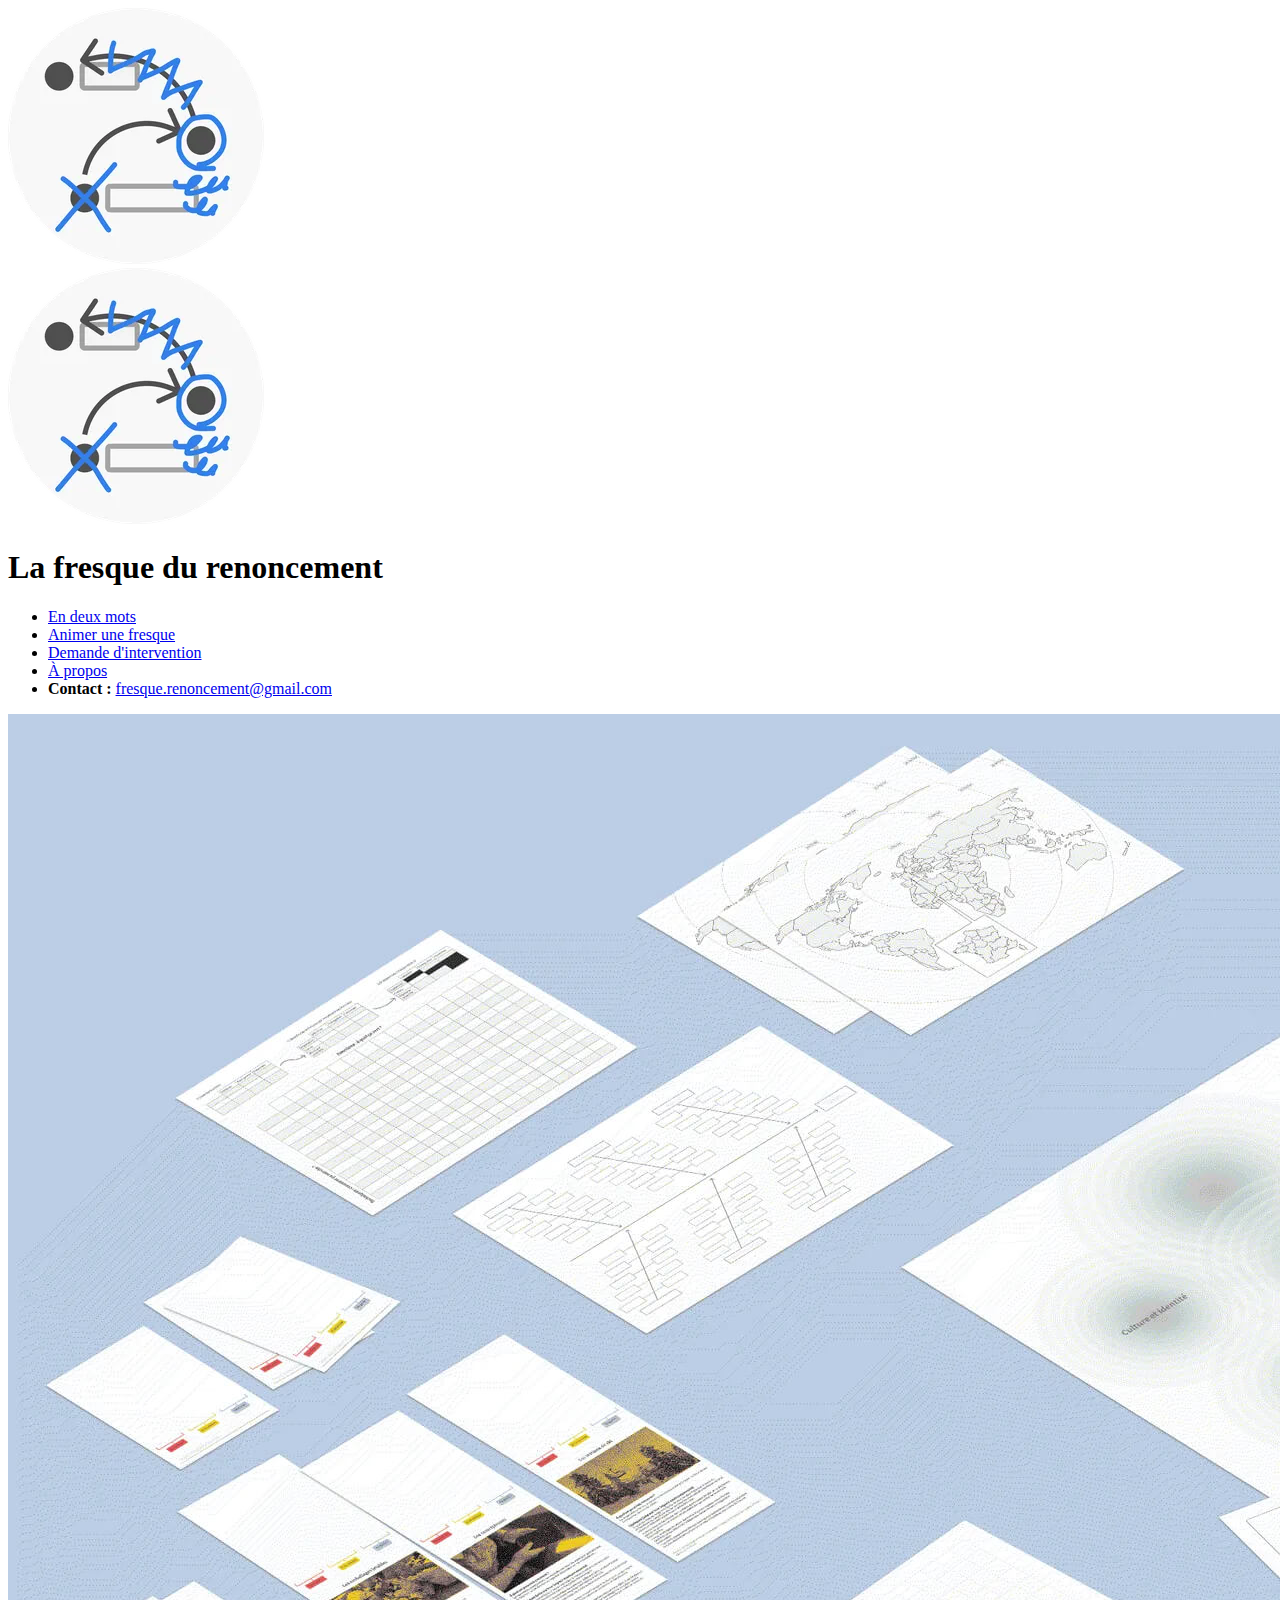
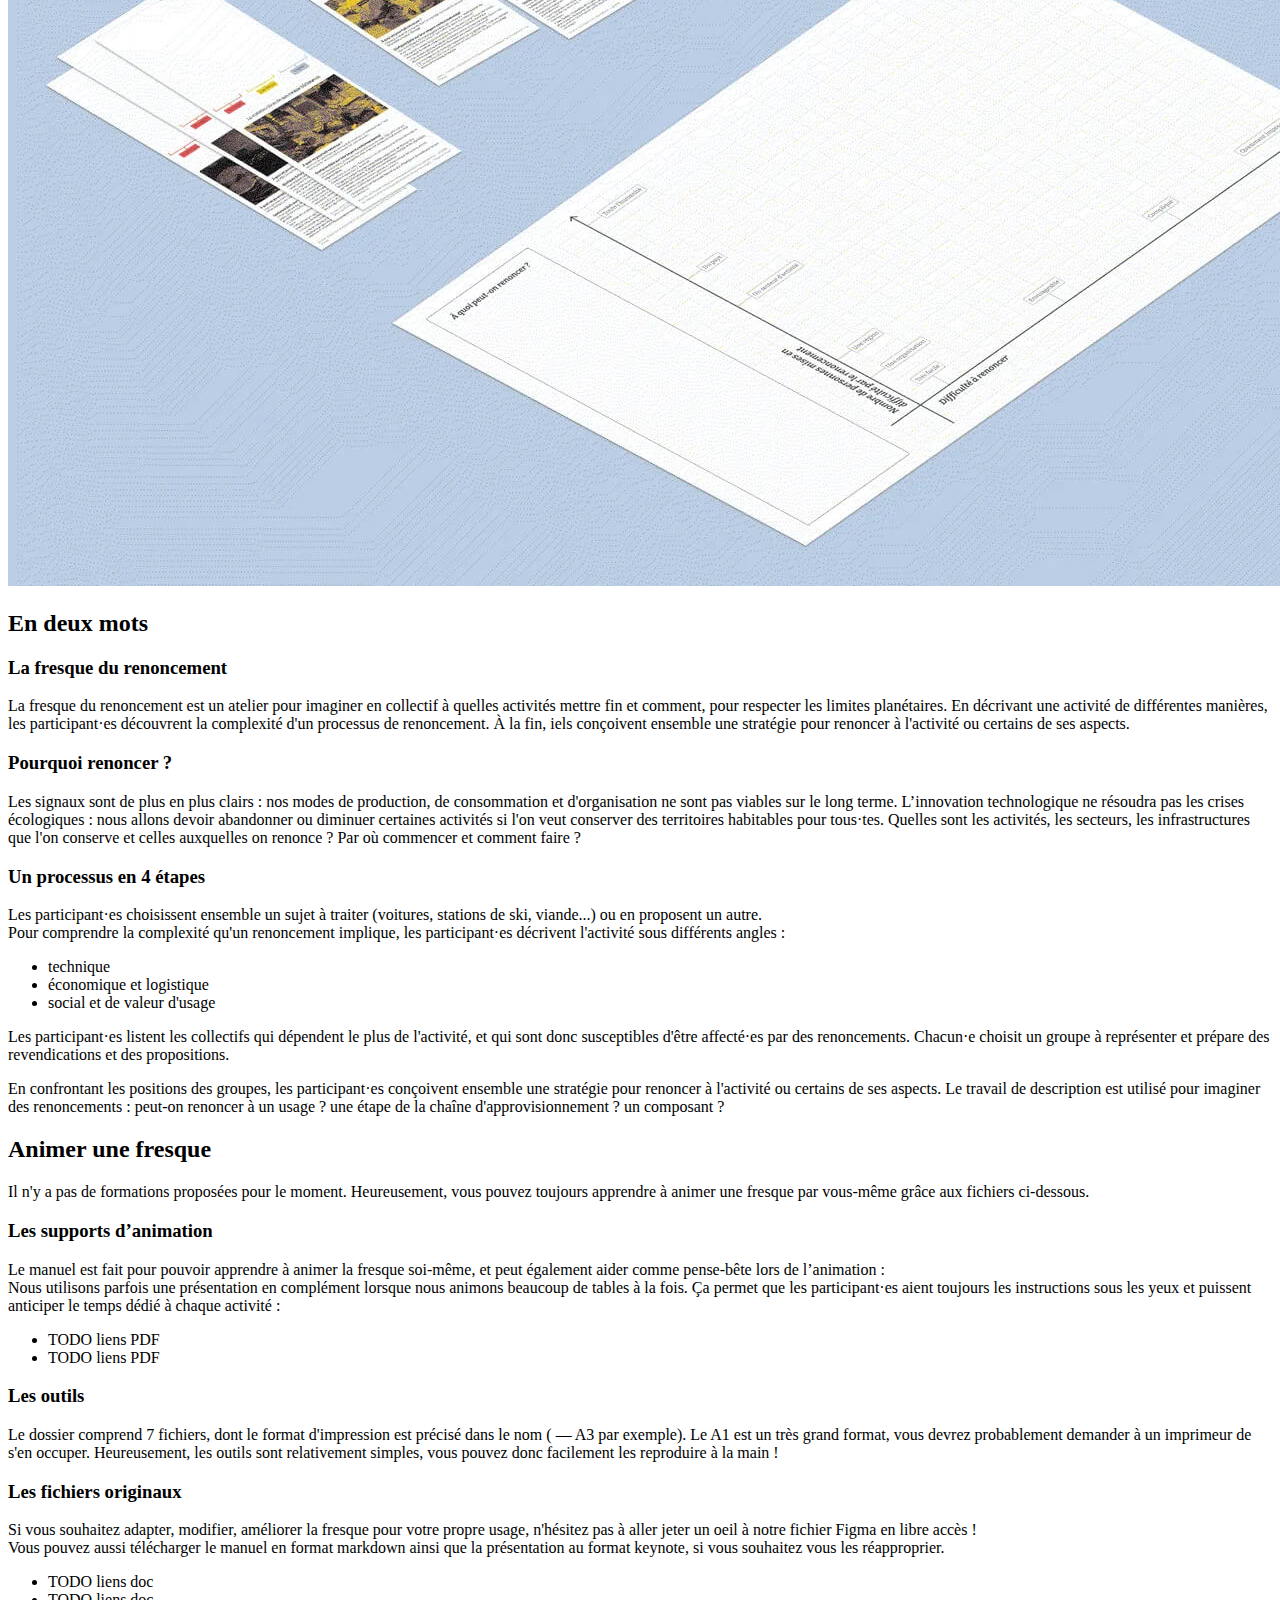
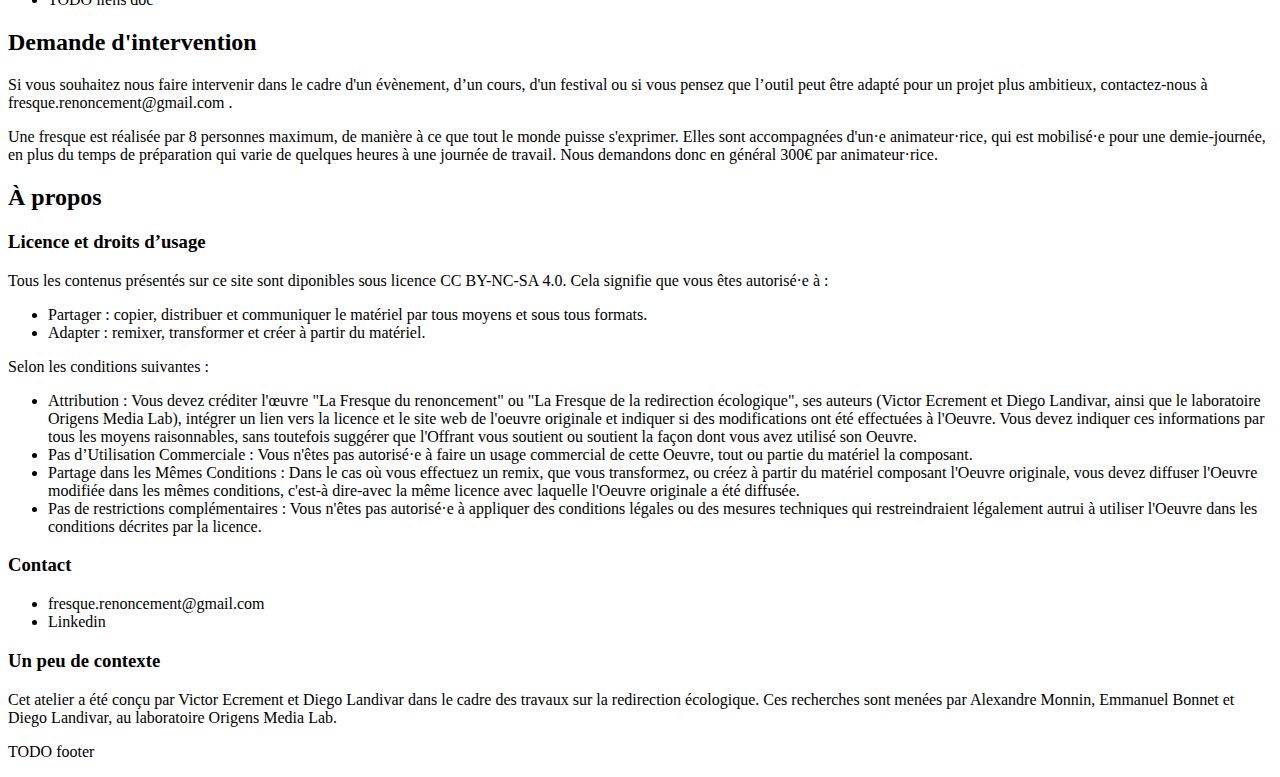
==== commit 284f25b2: "refacto: backup progress" ====
--- a/public/index.html
+++ b/public/index.html
@@ -4,29 +4,23 @@
     <meta charset="utf-8" />
     <meta name="viewport" content="width=device-width, initial-scale=1" />
     <title>La fresque du renoncement</title>
-    <meta name="description" content="La fresque du renoncement est un atelier pour imaginer en collectif à quelles activités mettre fin et comment, pour respecter les limites planétaires." />
-
+    <meta
+			name="description"
+			content="La fresque du renoncement est un atelier pour imaginer en collectif à quelles activités mettre fin et comment, pour respecter les limites planétaires."
+		/>
     <link rel="canonical" href="https://www.fresque-renoncement.com/" />
-
     <link rel="stylesheet" href="style.min.css?cachebust=20241217114255" />
-
     <meta property="og:title" content="La fresque du renoncement" />
     <meta property="og:type" content="website" />
     <meta property="og:url" content="https://www.fresque-renoncement.com" />
     <meta property="og:image" content="" />
-
-    <link rel="apple-touch-icon" sizes="180x180" href="/apple-touch-icon.png" />
-    <link rel="icon" type="image/png" sizes="32x32" href="/favicon-32x32.png" />
-    <link rel="icon" type="image/png" sizes="16x16" href="/favicon-16x16.png" />
-    <link rel="manifest" href="/site.webmanifest" />
-    <link rel="mask-icon" href="/safari-pinned-tab.svg" color="#5bbad5" />
-    <meta name="msapplication-TileColor" content="#da532c" />
-    <meta name="theme-color" content="#ffffff" />
-
-    <link rel="manifest" href="site.webmanifest" />
-    <meta name="theme-color" content="#fafafa" />
+    <link rel="icon" type="image/png" href="/favicon-96x96.png" sizes="96x96" />
+		<link rel="icon" type="image/svg+xml" href="/favicon.svg" />
+		<link rel="shortcut icon" href="/favicon.ico" />
+		<link rel="apple-touch-icon" sizes="180x180" href="/apple-touch-icon.png" />
+		<meta name="apple-mobile-web-app-title" content="Fresque du renoncement" />
+		<link rel="manifest" href="/site.webmanifest" />
   </head>
-
   <body id="page-top">
     <div class="Top-logo Top-logo--fixed">
       <div class="u-container">
@@ -40,7 +34,6 @@
         </a>
       </div>
     </div>
-
     <header class="Hero">
 			<div class="u-container">
 				<div class="u-container-inner">
@@ -76,7 +69,6 @@
 				/>
       </div>
     </header>
-
     <main id="page-content">
       <div class="u-container u-vspacer">
         <section id="s1" class="u-container-inner">
@@ -88,15 +80,72 @@
 					<h3>Un processus en 4 étapes</h3>
 					<p>Les participant·es choisissent ensemble un sujet à traiter (voitures, stations de ski, viande...) ou en proposent un autre.<br />
 					Pour comprendre la complexité qu'un renoncement implique, les participant·es décrivent l'activité sous différents angles :</p>
-					<ol>
+					<ul>
 						<li>technique</li>
 						<li>économique et logistique</li>
 						<li>social et de valeur d'usage</li>
-					</ol>
+					</ul>
 					<p>Les participant·es listent les collectifs qui dépendent le plus de l'activité, et qui sont donc susceptibles d'être affecté·es par des renoncements. Chacun·e choisit un groupe à représenter et prépare des revendications et des propositions.</p>
 					<p>En confrontant les positions des groupes, les participant·es conçoivent ensemble une stratégie pour renoncer à l'activité ou certains de ses aspects. Le travail de description est utilisé pour imaginer des renoncements : peut-on renoncer à un usage ? une étape de la chaîne d'approvisionnement ? un composant ?</p>
         </section>
       </div>
-
+			<div class="u-container u-vspacer">
+        <section id="s2" class="u-container-inner">
+					<h2>Animer une fresque</h2>
+					<p>Il n'y a pas de formations proposées pour le moment. Heureusement, vous pouvez toujours apprendre à animer une fresque par vous-même grâce aux fichiers ci-dessous.</p>
+          <h3>Les supports d’animation</h3>
+					<p>Le manuel est fait pour pouvoir apprendre à animer la fresque soi-même, et peut également aider comme pense-bête lors de l’animation :<br />
+					Nous utilisons parfois une présentation en complément lorsque nous animons beaucoup de tables à la fois. Ça permet que les participant·es aient toujours les instructions sous les yeux et puissent anticiper le temps dédié à chaque activité :</p>
+					<ul>
+						<li>TODO liens PDF</li>
+						<li>TODO liens PDF</li>
+					</ul>
+					<h3>Les outils</h3>
+					<p>Le dossier comprend 7 fichiers, dont le format d'impression est précisé dans le nom ( — A3 par exemple). Le A1 est un très grand format, vous devrez probablement demander à un imprimeur de s'en occuper. Heureusement, les outils sont relativement simples, vous pouvez donc facilement les reproduire à la main !</p>
+					<h3>Les fichiers originaux</h3>
+					<p>Si vous souhaitez adapter, modifier, améliorer la fresque pour votre propre usage, n'hésitez pas à aller jeter un oeil à notre fichier Figma en libre accès !<br />
+					Vous pouvez aussi télécharger le manuel en format markdown ainsi que la présentation au format keynote, si vous souhaitez vous les réapproprier.</p>
+					<ul>
+						<li>TODO liens doc</li>
+						<li>TODO liens doc</li>
+					</ul>
+        </section>
+      </div>
+			<div class="u-container u-vspacer">
+        <section id="s2" class="u-container-inner">
+					<h2>Demande d'intervention</h2>
+          <p>Si vous souhaitez nous faire intervenir dans le cadre d'un évènement, d’un cours, d'un festival ou si vous pensez que l’outil peut être adapté pour un projet plus ambitieux, contactez-nous à fresque.renoncement@gmail.com .</p>
+					<p>Une fresque est réalisée par 8 personnes maximum, de manière à ce que tout le monde puisse s'exprimer. Elles sont accompagnées d'un·e animateur·rice, qui est mobilisé·e pour une demie-journée, en plus du temps de préparation qui varie de quelques heures à une journée de travail. Nous demandons donc en général 300€ par animateur·rice.</p>
+        </section>
+      </div>
+			<div class="u-container u-vspacer">
+        <section id="s2" class="u-container-inner">
+          <h2>À propos</h2>
+					<h3>Licence et droits d’usage</h3>
+					<p>Tous les contenus présentés sur ce site sont diponibles sous licence CC BY-NC-SA 4.0. Cela signifie que vous êtes autorisé·e à :</p>
+					<ul>
+						<li>Partager : copier, distribuer et communiquer le matériel par tous moyens et sous tous formats.</li>
+						<li>Adapter : remixer, transformer et créer à partir du matériel.</li>
+					</ul>
+					<p>Selon les conditions suivantes :</p>
+					<ul>
+						<li>Attribution : Vous devez créditer l'œuvre "La Fresque du renoncement" ou "La Fresque de la redirection écologique", ses auteurs (Victor Ecrement et Diego Landivar, ainsi que le laboratoire Origens Media Lab), intégrer un lien vers la licence et le site web de l'oeuvre originale et indiquer si des modifications ont été effectuées à l'Oeuvre. Vous devez indiquer ces informations par tous les moyens raisonnables, sans toutefois suggérer que l'Offrant vous soutient ou soutient la façon dont vous avez utilisé son Oeuvre.</li>
+						<li>Pas d’Utilisation Commerciale : Vous n'êtes pas autorisé·e à faire un usage commercial de cette Oeuvre, tout ou partie du matériel la composant.</li>
+						<li>Partage dans les Mêmes Conditions : Dans le cas où vous effectuez un remix, que vous transformez, ou créez à partir du matériel composant l'Oeuvre originale, vous devez diffuser l'Oeuvre modifiée dans les mêmes conditions, c'est-à dire-avec la même licence avec laquelle l'Oeuvre originale a été diffusée.</li>
+						<li>Pas de restrictions complémentaires : Vous n'êtes pas autorisé·e à appliquer des conditions légales ou des mesures techniques qui restreindraient légalement autrui à utiliser l'Oeuvre dans les conditions décrites par la licence.</li>
+					</ul>
+					<h3>Contact</h3>
+					<ul>
+						<li>fresque.renoncement@gmail.com</li>
+						<li>Linkedin</li>
+					</ul>
+					<h3>Un peu de contexte</h3>
+					<p>Cet atelier a été conçu par Victor Ecrement et Diego Landivar dans le cadre des travaux sur la redirection écologique. Ces recherches sont menées par Alexandre Monnin, Emmanuel Bonnet et Diego Landivar, au laboratoire Origens Media Lab.</p>
+        </section>
+      </div>
+		</main>
+		<footer class="u-container u-vspacer">
+			<p>TODO footer</p>
+		</footer>
   </body>
 </html>
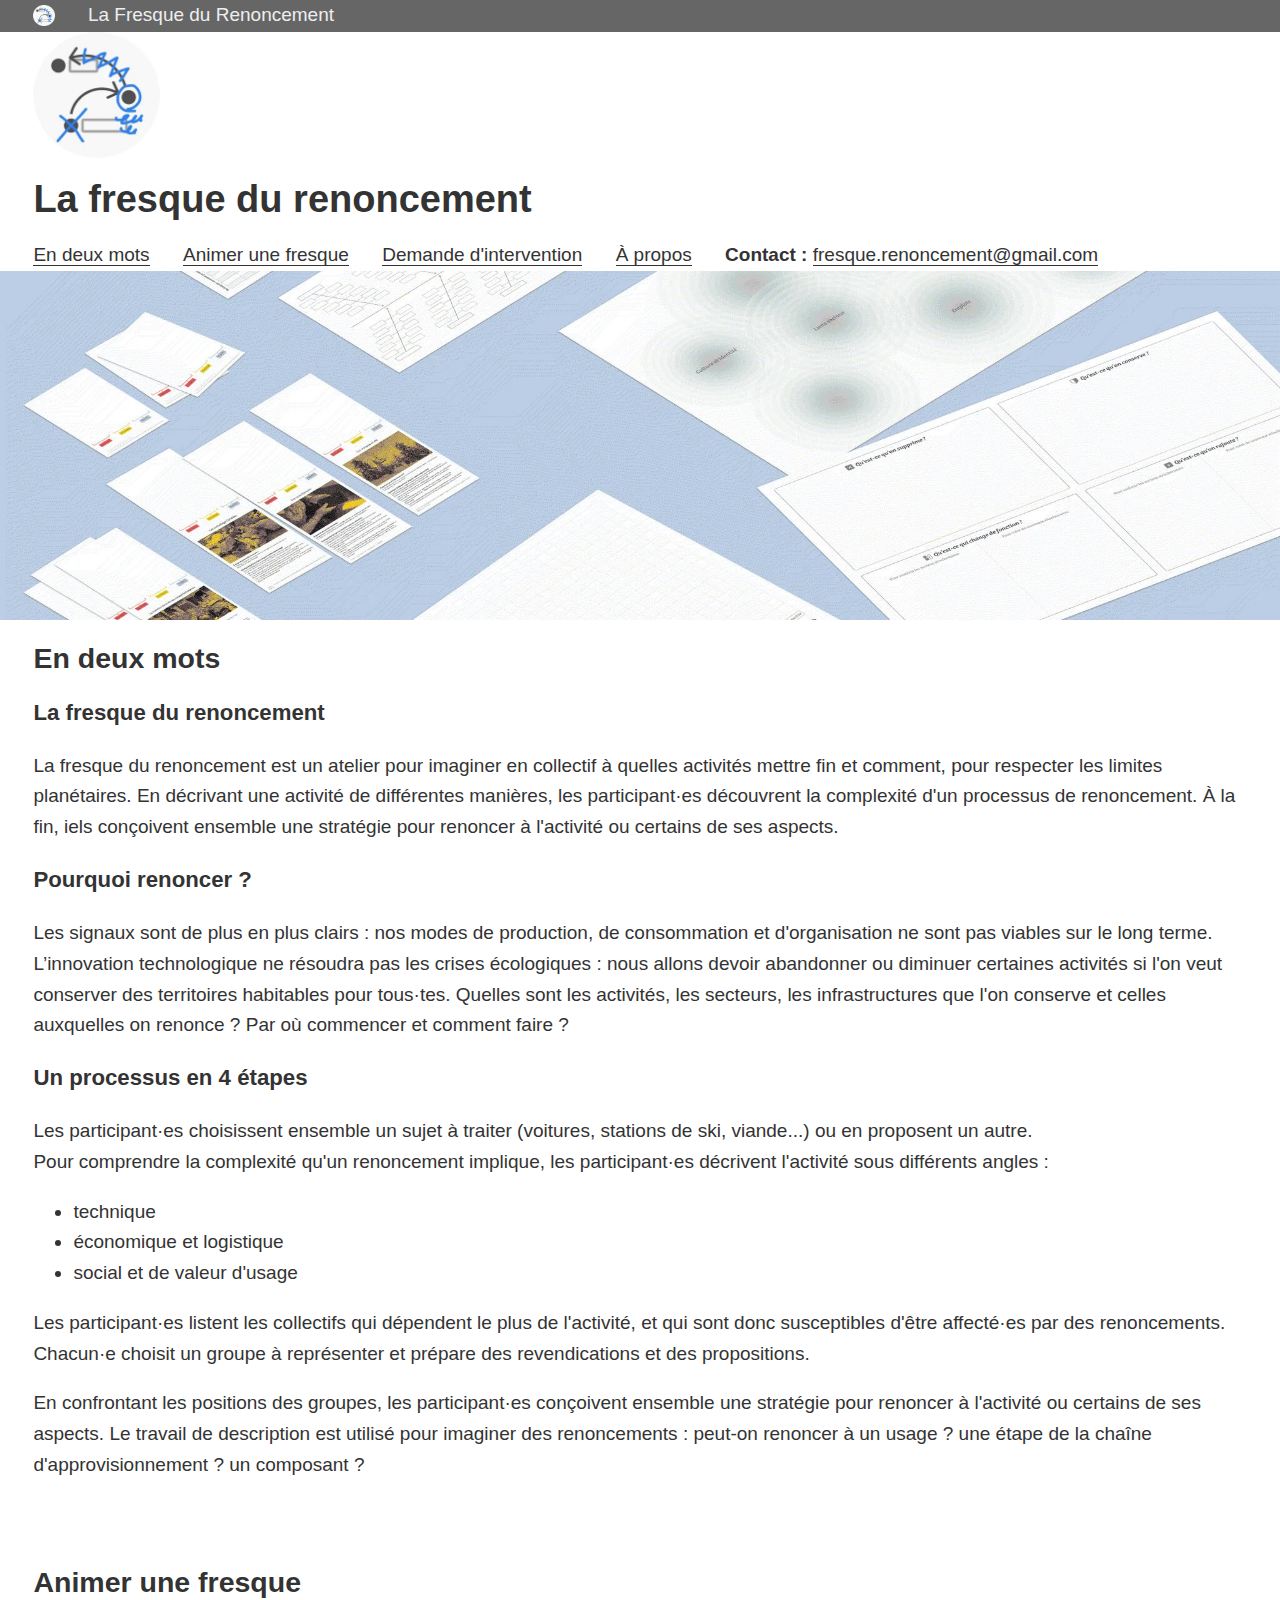
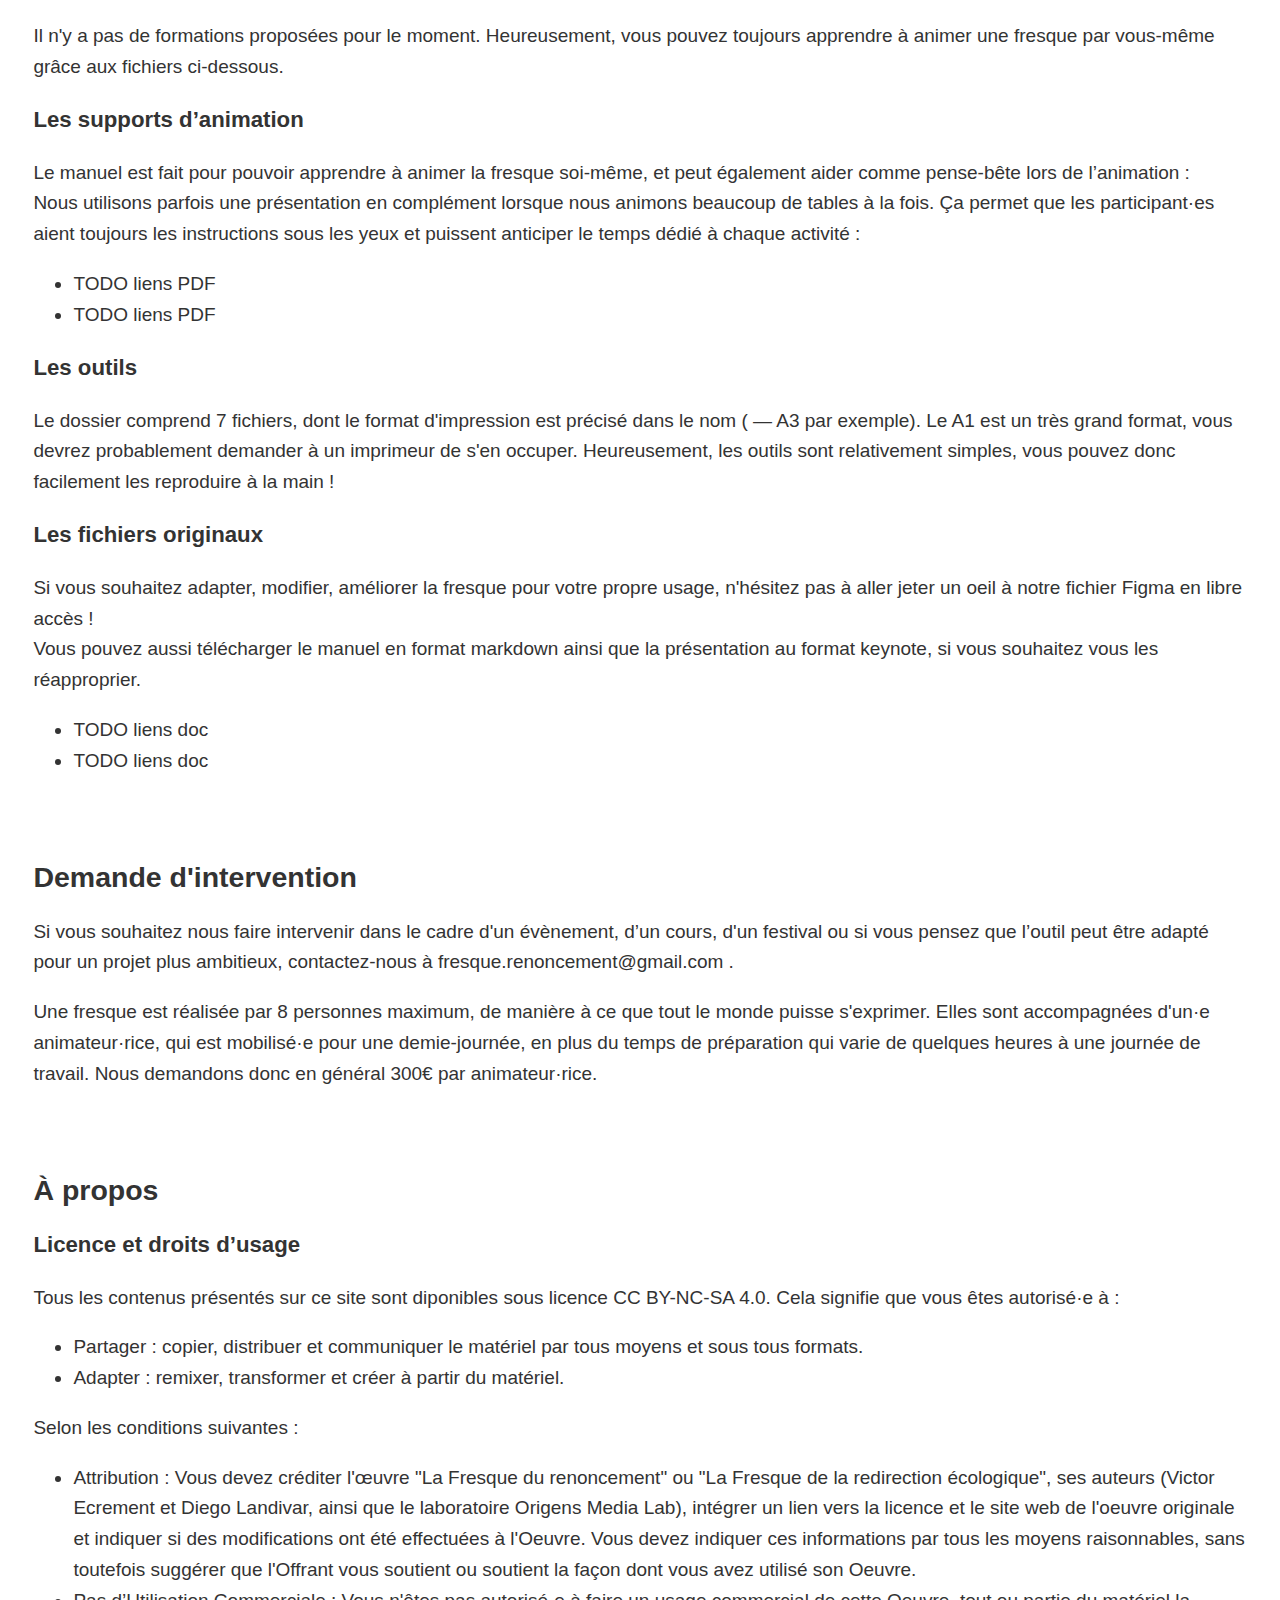
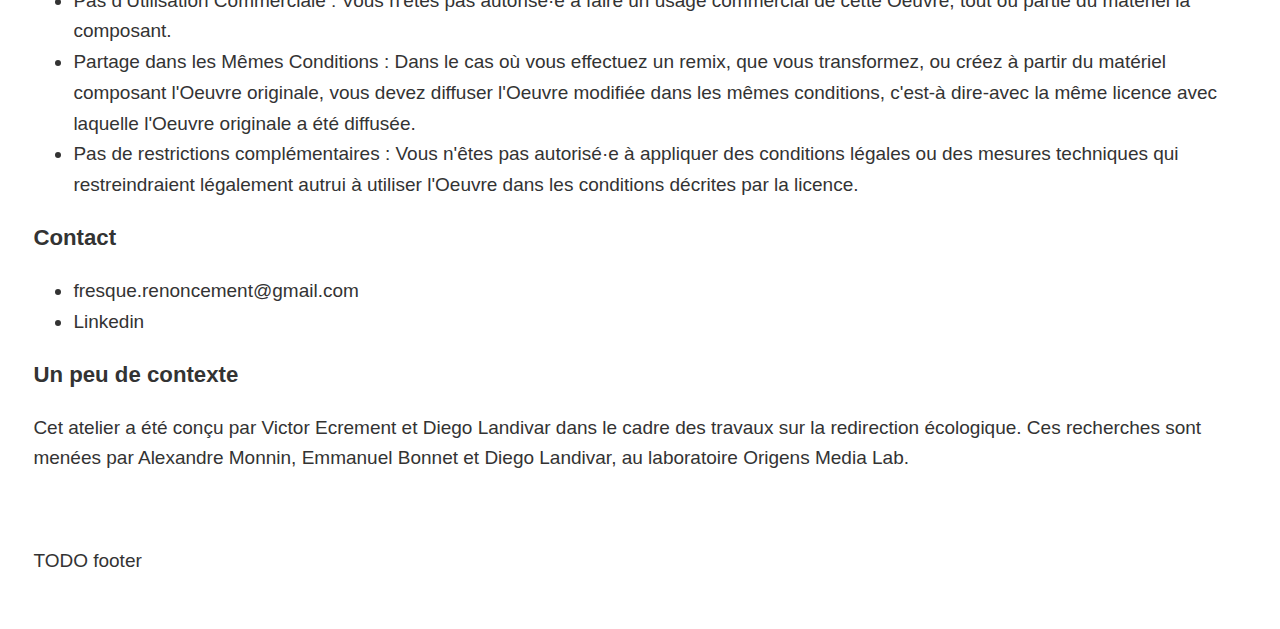
==== commit 4a1414df: "refacto: add styles" ====
--- a/public/index.html
+++ b/public/index.html
@@ -1,16 +1,16 @@
 <!doctype html>
-<html class="no-js" lang="fr">
+<html lang="fr">
   <head>
     <meta charset="utf-8" />
     <meta name="viewport" content="width=device-width, initial-scale=1" />
-    <title>La fresque du renoncement</title>
+    <title>La Fresque du Renoncement</title>
     <meta
 			name="description"
-			content="La fresque du renoncement est un atelier pour imaginer en collectif à quelles activités mettre fin et comment, pour respecter les limites planétaires."
+			content="La Fresque du Renoncement est un atelier pour imaginer en collectif à quelles activités mettre fin et comment, pour respecter les limites planétaires."
 		/>
-    <link rel="canonical" href="https://www.fresque-renoncement.com/" />
+    <link rel="canonical" href="https://www.fresque-renoncement.com" />
     <link rel="stylesheet" href="style.min.css?cachebust=20241217114255" />
-    <meta property="og:title" content="La fresque du renoncement" />
+    <meta property="og:title" content="La Fresque du Renoncement" />
     <meta property="og:type" content="website" />
     <meta property="og:url" content="https://www.fresque-renoncement.com" />
     <meta property="og:image" content="" />
@@ -22,22 +22,10 @@
 		<link rel="manifest" href="/site.webmanifest" />
   </head>
   <body id="page-top">
-    <div class="Top-logo Top-logo--fixed">
-      <div class="u-container">
-        <a class="u-container-inner" href="#page-top">
-          <img
-						src="./img/logo-fresque-renoncement.webp"
-						alt="Logo de la fresque du renoncement"
-						width="256"
-						height="256"
-					/>
-        </a>
-      </div>
-    </div>
     <header class="Hero">
 			<div class="u-container">
 				<div class="u-container-inner">
-					<div class="Top-logo">
+					<div class="Hero-logo">
 						<img
 							src="./img/logo-fresque-renoncement.webp"
 							alt="Logo de la fresque du renoncement"
@@ -46,28 +34,21 @@
 						/>
 					</div>
 					<h1>La fresque du renoncement</h1>
-					<ul class="Page-nav">
-						<li><a href="#s1">En deux mots</a></li>
-						<li><a href="#s2">Animer une fresque</a></li>
-						<li><a href="#s3">Demande d'intervention</a></li>
-						<li><a href="#s4">À propos</a></li>
+					<ul class="Page-nav Hug">
+						<li><a class="text-link" href="#s1">En deux mots</a></li>
+						<li><a class="text-link" href="#s2">Animer une fresque</a></li>
+						<li><a class="text-link" href="#s3">Demande d'intervention</a></li>
+						<li><a class="text-link" href="#s4">À propos</a></li>
 						<li>
 							<strong>Contact&nbsp;:</strong>
-							<a href="mailto:fresque.renoncement@gmail.com">
+							<a class="text-link" href="mailto:fresque.renoncement@gmail.com">
 								fresque.renoncement@gmail.com
 							</a>
 						</li>
 					</ul>
 				</div>
 			</div>
-			<div class="Top-illustration">
-				<img
-					src="./img/illustration-fresque-renoncement.jpg"
-					alt="Illustration de la fresque du renoncement"
-					width="2048"
-					height="1472"
-				/>
-      </div>
+			<div class="Hero-illustration"></div>
     </header>
     <main id="page-content">
       <div class="u-container u-vspacer">
@@ -147,5 +128,21 @@
 		<footer class="u-container u-vspacer">
 			<p>TODO footer</p>
 		</footer>
+    <div class="Top-logo s-invert">
+      <div class="u-container">
+				<div class="Top-logo-content Hug valign-center">
+					<a href="#page-top">
+						<span class="visually-hidden">Haut de page</span>
+						<img
+							src="./img/logo-fresque-renoncement.webp"
+							alt="Logo de la fresque du renoncement"
+							width="256"
+							height="256"
+						/>
+					</a>
+					<span>La Fresque du Renoncement</span>
+				</div>
+			</div>
+    </div>
   </body>
 </html>
--- a/public/style.min.css
+++ b/public/style.min.css
@@ -0,0 +1 @@
+:root{--size--2:clamp(0.5628rem, 0.5519rem + 0.0542vw, 0.5939rem);--size--1:clamp(0.7502rem, 0.719rem + 0.1559vw, 0.8398rem);--size-0:clamp(1rem, 0.9348rem + 0.3261vw, 1.1875rem);--size-1:clamp(1.333rem, 1.2126rem + 0.602vw, 1.6791rem);--size-2:clamp(1.7769rem, 1.5691rem + 1.0389vw, 2.3743rem);--size-3:clamp(2.3686rem, 2.0247rem + 1.7194vw, 3.3572rem);--size-4:clamp(3.1573rem, 2.6044rem + 2.7649vw, 4.7471rem);--size-5:clamp(4.2087rem, 3.3379rem + 4.3543vw, 6.7124rem);--space-3xs:clamp(0.25rem, 0.2283rem + 0.1087vw, 0.3125rem);--space-2xs:clamp(0.5rem, 0.4565rem + 0.2174vw, 0.625rem);--space-xs:clamp(0.75rem, 0.7065rem + 0.2174vw, 0.875rem);--space-s:clamp(1rem, 0.9348rem + 0.3261vw, 1.1875rem);--space-m:clamp(1.5rem, 1.3913rem + 0.5435vw, 1.8125rem);--space-l:clamp(2rem, 1.8696rem + 0.6522vw, 2.375rem);--space-xl:clamp(3rem, 2.8043rem + 0.9783vw, 3.5625rem);--space-2xl:clamp(4rem, 3.7391rem + 1.3043vw, 4.75rem);--space-3xl:clamp(6rem, 5.6087rem + 1.9565vw, 7.125rem);--line-length:70ch;--max-length:calc(var(--line-length) * 2 + var(--space-m));--top-fixed-height:3ch;--sans-serif:BlinkMacSystemFont,-apple-system,sans-serif;--blue:#2554C7;--base-bg-color:white;--base-text-color:#333;--inverted-bg-color:#666;--inverted-text-color:#EEE}*{box-sizing:border-box}html{position:relative;margin:0;padding:0;scroll-behavior:smooth;font-family:var(--sans-serif);font-size:var(--size-0);font-weight:400;line-height:var(--size-1);color:#333}body{margin:0;padding:var(--top-fixed-height) 0 0 0}::-moz-selection{text-shadow:none}::selection{text-shadow:none}hr{display:block;height:1px;border:0;border-top:1px solid #ccc;margin:1em 0;padding:0}audio,canvas,iframe,img,svg,video{vertical-align:middle}fieldset{border:0;margin:0;padding:0}textarea{resize:vertical}.visually-hidden{border:0;clip:rect(0,0,0,0);height:1px;margin:-1px;overflow:hidden;padding:0;position:absolute;white-space:nowrap;width:1px}.visually-hidden.focusable:active,.visually-hidden.focusable:focus{clip:auto;height:auto;margin:0;overflow:visible;position:static;white-space:inherit;width:auto}@media print{*,::after,::before{background:#fff!important;color:#000!important;box-shadow:none!important;text-shadow:none!important}a,a:visited{text-decoration:underline}a[href]::after{content:" (" attr(href) ")"}abbr[title]::after{content:" (" attr(title) ")"}a[href^="#"]::after,a[href^="javascript:"]::after{content:""}pre{white-space:pre-wrap!important}blockquote,pre{border:1px solid #999;page-break-inside:avoid}img,tr{page-break-inside:avoid}h2,h3,p{orphans:3;widows:3}h2,h3{page-break-after:avoid}}img{max-width:100%;height:auto}a{text-decoration:none}.s-rich-text a,a.text-link{border-bottom:1px solid currentColor;color:inherit;transition:color .3s}.s-rich-text a.text-link:focus,.s-rich-text a.text-link:hover,a.text-link:focus,a.text-link:hover{color:var(--blue)}.s-invert{background-color:var(--inverted-bg-color)}.s-invert,.s-invert *{color:var(--inverted-text-color)}.u-container{padding-left:var(--space-m);padding-right:var(--space-m)}.u-container-inner{margin:0 auto;max-width:var(--max-length)}.u-container-inner>.s-rich-text:first-child{padding-top:var(--space-m)}.u-vspacer{padding-bottom:var(--space-m)}.u-vspacer+.u-vspacer{padding-top:var(--space-m)}.u-vspacer+.u-vspacer .u-container-inner>:first-child{margin-top:0}.u-vspacer+.u-vspacer .u-container-inner>.s-rich-text:first-child{padding-top:0}.Hug{display:flex;gap:var(--space-m);justify-content:left}.Hug.align-center{justify-content:center;margin-right:auto;margin-left:auto;max-width:var(--max-length)}.Hug.valign-center{align-items:center}ul.Hug{margin:0;padding:0}.Hug>li{list-style:none}.Top-logo{position:fixed;top:0;width:100%}.Top-logo-content{height:var(--top-fixed-height)}.Top-logo-content a{line-height:0}.Top-logo-content img{width:2ch}.Hero-logo{width:min(12ch,33vw)}.Hero-illustration{background-size:cover;background-image:url('./img/illustration-fresque-renoncement.jpg');background-position:50%;height:min(33ch,50vh)}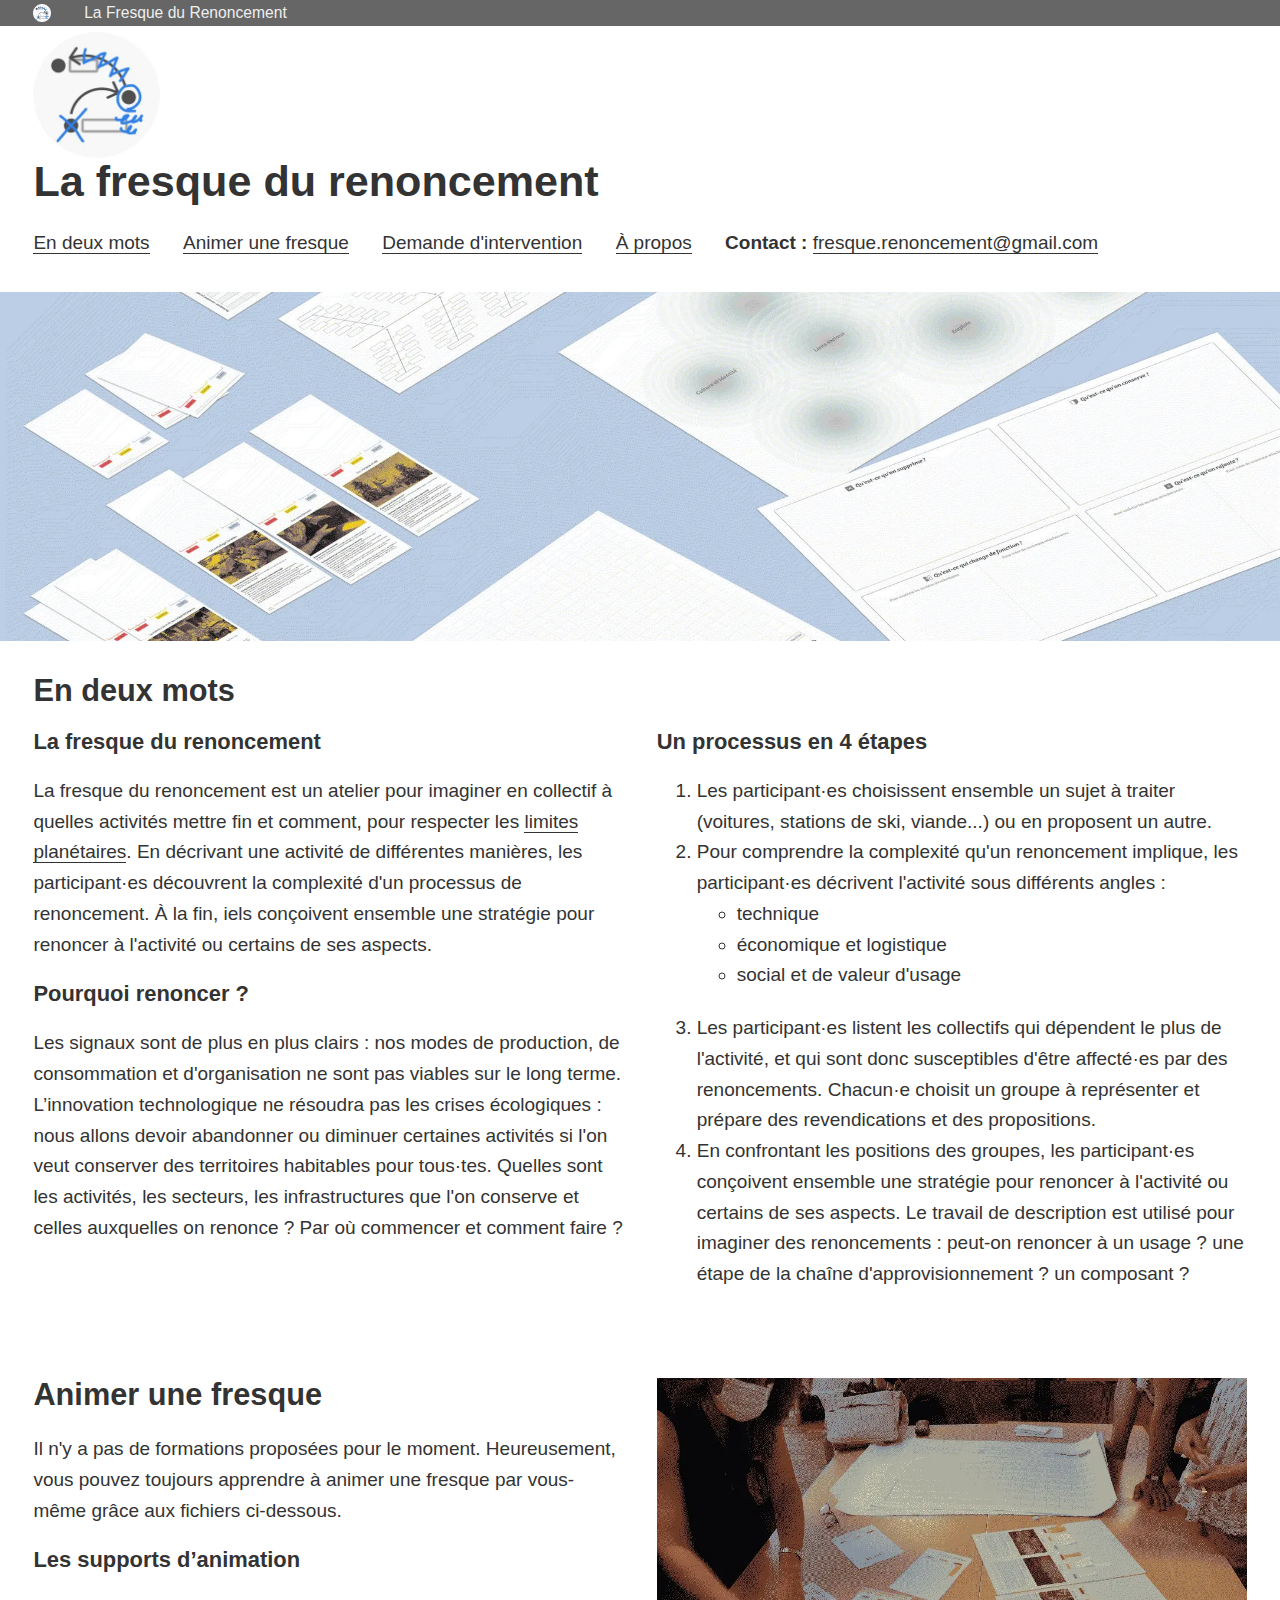
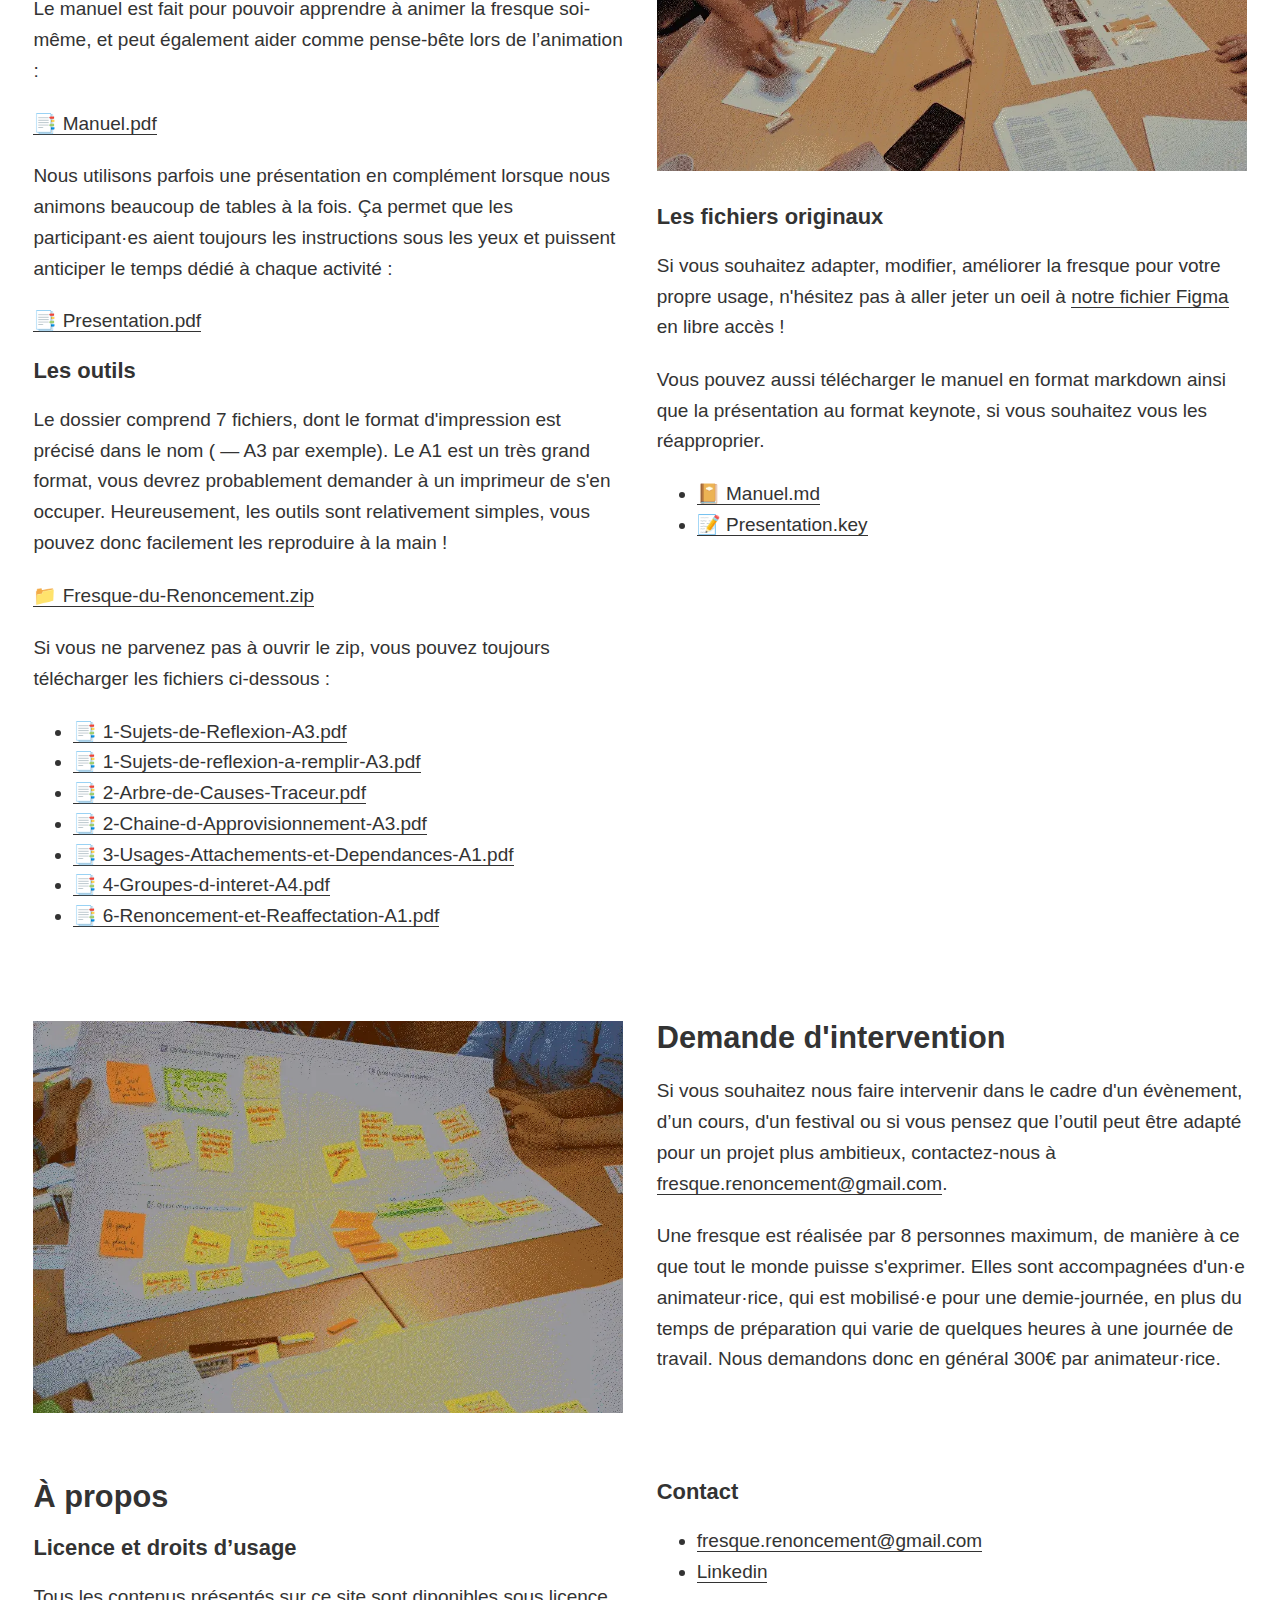
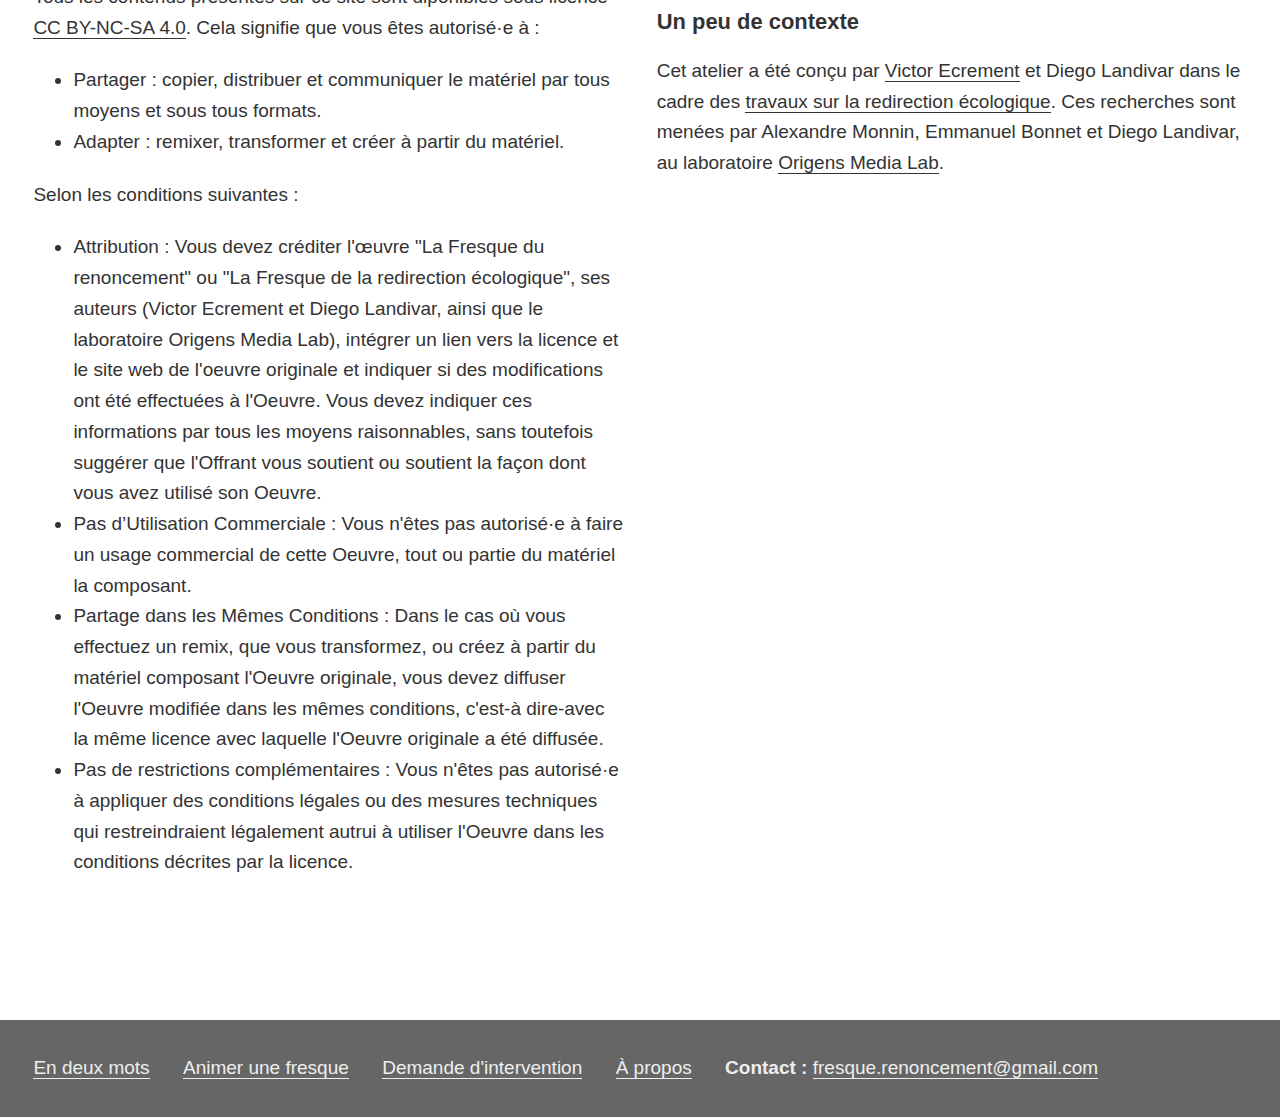
==== commit 749f6680: "feat: mvp done-ish" ====
--- a/public/index.html
+++ b/public/index.html
@@ -13,7 +13,7 @@
     <meta property="og:title" content="La Fresque du Renoncement" />
     <meta property="og:type" content="website" />
     <meta property="og:url" content="https://www.fresque-renoncement.com" />
-    <meta property="og:image" content="" />
+    <meta property="og:image" content="/img/illustration-fresque-renoncement-og-image.jpg" />
     <link rel="icon" type="image/png" href="/favicon-96x96.png" sizes="96x96" />
 		<link rel="icon" type="image/svg+xml" href="/favicon.svg" />
 		<link rel="shortcut icon" href="/favicon.ico" />
@@ -34,7 +34,7 @@
 						/>
 					</div>
 					<h1>La fresque du renoncement</h1>
-					<ul class="Page-nav Hug">
+					<ul class="Page-nav">
 						<li><a class="text-link" href="#s1">En deux mots</a></li>
 						<li><a class="text-link" href="#s2">Animer une fresque</a></li>
 						<li><a class="text-link" href="#s3">Demande d'intervention</a></li>
@@ -52,81 +52,192 @@
     </header>
     <main id="page-content">
       <div class="u-container u-vspacer">
-        <section id="s1" class="u-container-inner">
+        <section id="s1" class="u-container-inner s-rich-text">
           <h2>En deux mots</h2>
-          <h3>La fresque du renoncement</h3>
-          <p>La fresque du renoncement est un atelier pour imaginer en collectif à quelles activités mettre fin et comment, pour respecter les limites planétaires. En décrivant une activité de différentes manières, les participant·es découvrent la complexité d'un processus de renoncement. À la fin, iels conçoivent ensemble une stratégie pour renoncer à l'activité ou certains de ses aspects.</p>
-          <h3>Pourquoi renoncer ?</h3>
-					<p>Les signaux sont de plus en plus clairs : nos modes de production, de consommation et d'organisation ne sont pas viables sur le long terme. L’innovation technologique ne résoudra pas les crises écologiques : nous allons devoir abandonner ou diminuer certaines activités si l'on veut conserver des territoires habitables pour tous·tes. Quelles sont les activités, les secteurs, les infrastructures que l'on conserve et celles auxquelles on renonce ? Par où commencer et comment faire ?</p>
-					<h3>Un processus en 4 étapes</h3>
-					<p>Les participant·es choisissent ensemble un sujet à traiter (voitures, stations de ski, viande...) ou en proposent un autre.<br />
-					Pour comprendre la complexité qu'un renoncement implique, les participant·es décrivent l'activité sous différents angles :</p>
-					<ul>
-						<li>technique</li>
-						<li>économique et logistique</li>
-						<li>social et de valeur d'usage</li>
-					</ul>
-					<p>Les participant·es listent les collectifs qui dépendent le plus de l'activité, et qui sont donc susceptibles d'être affecté·es par des renoncements. Chacun·e choisit un groupe à représenter et prépare des revendications et des propositions.</p>
-					<p>En confrontant les positions des groupes, les participant·es conçoivent ensemble une stratégie pour renoncer à l'activité ou certains de ses aspects. Le travail de description est utilisé pour imaginer des renoncements : peut-on renoncer à un usage ? une étape de la chaîne d'approvisionnement ? un composant ?</p>
+					<div class="Grid">
+						<div class="Grid-item">
+							<h3>La fresque du renoncement</h3>
+							<p>La fresque du renoncement est un atelier pour imaginer en collectif à quelles activités mettre fin et comment, pour respecter les <a href="https://fr.wikipedia.org/wiki/Limites_plan%C3%A9taires" target="_blank">limites planétaires</a>. En décrivant une activité de différentes manières, les participant·es découvrent la complexité d'un processus de renoncement. À la fin, iels conçoivent ensemble une stratégie pour renoncer à l'activité ou certains de ses aspects.</p>
+							<h3>Pourquoi renoncer ?</h3>
+							<p>Les signaux sont de plus en plus clairs : nos modes de production, de consommation et d'organisation ne sont pas viables sur le long terme. L’innovation technologique ne résoudra pas les crises écologiques : nous allons devoir abandonner ou diminuer certaines activités si l'on veut conserver des territoires habitables pour tous·tes. Quelles sont les activités, les secteurs, les infrastructures que l'on conserve et celles auxquelles on renonce ? Par où commencer et comment faire ?</p>
+						</div>
+						<div class="Grid-item">
+							<h3>Un processus en 4 étapes</h3>
+							<ol>
+								<li>Les participant·es choisissent ensemble un sujet à traiter (voitures, stations de ski, viande...) ou en proposent un autre.</li>
+								<li>
+									Pour comprendre la complexité qu'un renoncement implique, les participant·es décrivent l'activité sous différents angles :
+									<ul>
+										<li>technique</li>
+										<li>économique et logistique</li>
+										<li>social et de valeur d'usage</li>
+									</ul>
+								</li>
+								<li>Les participant·es listent les collectifs qui dépendent le plus de l'activité, et qui sont donc susceptibles d'être affecté·es par des renoncements. Chacun·e choisit un groupe à représenter et prépare des revendications et des propositions.</li>
+								<li>En confrontant les positions des groupes, les participant·es conçoivent ensemble une stratégie pour renoncer à l'activité ou certains de ses aspects. Le travail de description est utilisé pour imaginer des renoncements : peut-on renoncer à un usage ? une étape de la chaîne d'approvisionnement ? un composant ?</li>
+							</ol>
+						</div>
+					</div>
         </section>
       </div>
 			<div class="u-container u-vspacer">
-        <section id="s2" class="u-container-inner">
-					<h2>Animer une fresque</h2>
-					<p>Il n'y a pas de formations proposées pour le moment. Heureusement, vous pouvez toujours apprendre à animer une fresque par vous-même grâce aux fichiers ci-dessous.</p>
-          <h3>Les supports d’animation</h3>
-					<p>Le manuel est fait pour pouvoir apprendre à animer la fresque soi-même, et peut également aider comme pense-bête lors de l’animation :<br />
-					Nous utilisons parfois une présentation en complément lorsque nous animons beaucoup de tables à la fois. Ça permet que les participant·es aient toujours les instructions sous les yeux et puissent anticiper le temps dédié à chaque activité :</p>
-					<ul>
-						<li>TODO liens PDF</li>
-						<li>TODO liens PDF</li>
-					</ul>
-					<h3>Les outils</h3>
-					<p>Le dossier comprend 7 fichiers, dont le format d'impression est précisé dans le nom ( — A3 par exemple). Le A1 est un très grand format, vous devrez probablement demander à un imprimeur de s'en occuper. Heureusement, les outils sont relativement simples, vous pouvez donc facilement les reproduire à la main !</p>
-					<h3>Les fichiers originaux</h3>
-					<p>Si vous souhaitez adapter, modifier, améliorer la fresque pour votre propre usage, n'hésitez pas à aller jeter un oeil à notre fichier Figma en libre accès !<br />
-					Vous pouvez aussi télécharger le manuel en format markdown ainsi que la présentation au format keynote, si vous souhaitez vous les réapproprier.</p>
-					<ul>
-						<li>TODO liens doc</li>
-						<li>TODO liens doc</li>
-					</ul>
+        <section id="s2" class="u-container-inner s-rich-text">
+					<div class="Grid">
+						<div class="Grid-item">
+							<h2>Animer une fresque</h2>
+							<p>Il n'y a pas de formations proposées pour le moment. Heureusement, vous pouvez toujours apprendre à animer une fresque par vous-même grâce aux fichiers ci-dessous.</p>
+							<h3>Les supports d’animation</h3>
+							<p>Le manuel est fait pour pouvoir apprendre à animer la fresque soi-même, et peut également aider comme pense-bête lors de l’animation :</p>
+							<p><a href="./doc/Manuel.pdf">📑&nbsp;Manuel.pdf</a></p>
+							<p>Nous utilisons parfois une présentation en complément lorsque nous animons beaucoup de tables à la fois. Ça permet que les participant·es aient toujours les instructions sous les yeux et puissent anticiper le temps dédié à chaque activité :</p>
+							<p><a href="./doc/Presentation.pdf">📑&nbsp;Presentation.pdf</a></p>
+							<h3>Les outils</h3>
+							<p>Le dossier comprend 7 fichiers, dont le format d'impression est précisé dans le nom ( — A3 par exemple). Le A1 est un très grand format, vous devrez probablement demander à un imprimeur de s'en occuper. Heureusement, les outils sont relativement simples, vous pouvez donc facilement les reproduire à la main !</p>
+							<p><a href="./doc/Fresque-du-Renoncement.zip">📁&nbsp;Fresque-du-Renoncement.zip</a></p>
+							<p>Si vous ne parvenez pas à ouvrir le zip, vous pouvez toujours télécharger les fichiers ci-dessous :</p>
+							<ul>
+								<li>
+									<a href="./doc/1-Sujets-de-Reflexion-A3.pdf">
+										📑&nbsp;1-Sujets-de-Reflexion-A3.pdf
+									</a>
+								</li>
+								<li>
+									<a href="./doc/1-Sujets-de-reflexion-a-remplir-A3.pdf">
+										📑&nbsp;1-Sujets-de-reflexion-a-remplir-A3.pdf
+									</a>
+								</li>
+								<li>
+									<a href="./doc/2-Arbre-de-Causes-Traceur.pdf">
+										📑&nbsp;2-Arbre-de-Causes-Traceur.pdf
+									</a>
+								</li>
+								<li>
+									<a href="./doc/2-Chaine-d-Approvisionnement-A3.pdf">
+										📑&nbsp;2-Chaine-d-Approvisionnement-A3.pdf
+									</a>
+								</li>
+								<li>
+									<a href="./doc/3-Usages-Attachements-et-Dependances-A1.pdf">
+										📑&nbsp;3-Usages-Attachements-et-Dependances-A1.pdf
+									</a>
+								</li>
+								<li>
+									<a href="./doc/4-Groupes-d-interet-A4.pdf">
+										📑&nbsp;4-Groupes-d-interet-A4.pdf
+									</a>
+								</li>
+								<li>
+									<a href="./doc/6-Renoncement-et-Reaffectation-A1.pdf">
+										📑&nbsp;6-Renoncement-et-Reaffectation-A1.pdf
+									</a>
+								</li>
+							</ul>
+						</div>
+						<div class="Grid-item">
+							<div class="Grid">
+								<div class="Grid-item">
+									<div class="Illustration">
+										<img
+											src="./img/photo-fresque-renoncement-atelier-01.webp"
+											alt="Photo d'un atelier fresque du renoncement."
+											width="1000"
+											height="666"
+											loading="lazy"
+										/>
+									</div>
+								</div>
+								<div class="Grid-item">
+									<h3>Les fichiers originaux</h3>
+									<p>Si vous souhaitez adapter, modifier, améliorer la fresque pour votre propre usage, n'hésitez pas à aller jeter un oeil à <a href="https://www.figma.com/community/file/966062500444181469/Fresque-du-renoncement" target="_blank">notre fichier Figma</a> en libre accès !</p>
+									<p>Vous pouvez aussi télécharger le manuel en format markdown ainsi que la présentation au format keynote, si vous souhaitez vous les réapproprier.</p>
+									<ul>
+										<li><a href="./doc/Manuel.md">📔&nbsp;Manuel.md</a></li>
+										<li><a href="./doc/Presentation.key">📝&nbsp;Presentation.key</a></li>
+									</ul>
+								</div>
+							</div>
+						</div>
+					</div>
         </section>
       </div>
 			<div class="u-container u-vspacer">
-        <section id="s2" class="u-container-inner">
-					<h2>Demande d'intervention</h2>
-          <p>Si vous souhaitez nous faire intervenir dans le cadre d'un évènement, d’un cours, d'un festival ou si vous pensez que l’outil peut être adapté pour un projet plus ambitieux, contactez-nous à fresque.renoncement@gmail.com .</p>
-					<p>Une fresque est réalisée par 8 personnes maximum, de manière à ce que tout le monde puisse s'exprimer. Elles sont accompagnées d'un·e animateur·rice, qui est mobilisé·e pour une demie-journée, en plus du temps de préparation qui varie de quelques heures à une journée de travail. Nous demandons donc en général 300€ par animateur·rice.</p>
+        <section id="s3" class="u-container-inner s-rich-text">
+					<div class="Grid">
+						<div class="Grid-item">
+							<div class="Illustration">
+								<img
+									src="./img/photo-fresque-renoncement-atelier-02.webp"
+									alt="Une autre photo d'un atelier fresque du renoncement."
+									width="1000"
+									height="666"
+									loading="lazy"
+								/>
+							</div>
+						</div>
+						<div class="Grid-item">
+							<h2>Demande d'intervention</h2>
+							<p>Si vous souhaitez nous faire intervenir dans le cadre d'un évènement, d’un cours, d'un festival ou si vous pensez que l’outil peut être adapté pour un projet plus ambitieux, contactez-nous à <a href="mailto:fresque.renoncement@gmail.com">fresque.renoncement@gmail.com</a>.</p>
+							<p>Une fresque est réalisée par 8 personnes maximum, de manière à ce que tout le monde puisse s'exprimer. Elles sont accompagnées d'un·e animateur·rice, qui est mobilisé·e pour une demie-journée, en plus du temps de préparation qui varie de quelques heures à une journée de travail. Nous demandons donc en général 300€ par animateur·rice.</p>
+						</div>
+					</div>
         </section>
       </div>
 			<div class="u-container u-vspacer">
-        <section id="s2" class="u-container-inner">
-          <h2>À propos</h2>
-					<h3>Licence et droits d’usage</h3>
-					<p>Tous les contenus présentés sur ce site sont diponibles sous licence CC BY-NC-SA 4.0. Cela signifie que vous êtes autorisé·e à :</p>
-					<ul>
-						<li>Partager : copier, distribuer et communiquer le matériel par tous moyens et sous tous formats.</li>
-						<li>Adapter : remixer, transformer et créer à partir du matériel.</li>
-					</ul>
-					<p>Selon les conditions suivantes :</p>
-					<ul>
-						<li>Attribution : Vous devez créditer l'œuvre "La Fresque du renoncement" ou "La Fresque de la redirection écologique", ses auteurs (Victor Ecrement et Diego Landivar, ainsi que le laboratoire Origens Media Lab), intégrer un lien vers la licence et le site web de l'oeuvre originale et indiquer si des modifications ont été effectuées à l'Oeuvre. Vous devez indiquer ces informations par tous les moyens raisonnables, sans toutefois suggérer que l'Offrant vous soutient ou soutient la façon dont vous avez utilisé son Oeuvre.</li>
-						<li>Pas d’Utilisation Commerciale : Vous n'êtes pas autorisé·e à faire un usage commercial de cette Oeuvre, tout ou partie du matériel la composant.</li>
-						<li>Partage dans les Mêmes Conditions : Dans le cas où vous effectuez un remix, que vous transformez, ou créez à partir du matériel composant l'Oeuvre originale, vous devez diffuser l'Oeuvre modifiée dans les mêmes conditions, c'est-à dire-avec la même licence avec laquelle l'Oeuvre originale a été diffusée.</li>
-						<li>Pas de restrictions complémentaires : Vous n'êtes pas autorisé·e à appliquer des conditions légales ou des mesures techniques qui restreindraient légalement autrui à utiliser l'Oeuvre dans les conditions décrites par la licence.</li>
-					</ul>
-					<h3>Contact</h3>
-					<ul>
-						<li>fresque.renoncement@gmail.com</li>
-						<li>Linkedin</li>
-					</ul>
-					<h3>Un peu de contexte</h3>
-					<p>Cet atelier a été conçu par Victor Ecrement et Diego Landivar dans le cadre des travaux sur la redirection écologique. Ces recherches sont menées par Alexandre Monnin, Emmanuel Bonnet et Diego Landivar, au laboratoire Origens Media Lab.</p>
+        <section id="s4" class="u-container-inner s-rich-text">
+					<div class="Grid">
+						<div class="Grid-item">
+							<h2>À propos</h2>
+							<h3>Licence et droits d’usage</h3>
+							<p>Tous les contenus présentés sur ce site sont diponibles sous licence <a href="https://creativecommons.org/licenses/by-nc-sa/4.0/" target="_blank">CC BY-NC-SA 4.0</a>. Cela signifie que vous êtes autorisé·e à :</p>
+							<ul>
+								<li>Partager : copier, distribuer et communiquer le matériel par tous moyens et sous tous formats.</li>
+								<li>Adapter : remixer, transformer et créer à partir du matériel.</li>
+							</ul>
+							<p>Selon les conditions suivantes :</p>
+							<ul>
+								<li>Attribution : Vous devez créditer l'œuvre "La Fresque du renoncement" ou "La Fresque de la redirection écologique", ses auteurs (Victor Ecrement et Diego Landivar, ainsi que le laboratoire Origens Media Lab), intégrer un lien vers la licence et le site web de l'oeuvre originale et indiquer si des modifications ont été effectuées à l'Oeuvre. Vous devez indiquer ces informations par tous les moyens raisonnables, sans toutefois suggérer que l'Offrant vous soutient ou soutient la façon dont vous avez utilisé son Oeuvre.</li>
+								<li>Pas d’Utilisation Commerciale : Vous n'êtes pas autorisé·e à faire un usage commercial de cette Oeuvre, tout ou partie du matériel la composant.</li>
+								<li>Partage dans les Mêmes Conditions : Dans le cas où vous effectuez un remix, que vous transformez, ou créez à partir du matériel composant l'Oeuvre originale, vous devez diffuser l'Oeuvre modifiée dans les mêmes conditions, c'est-à dire-avec la même licence avec laquelle l'Oeuvre originale a été diffusée.</li>
+								<li>Pas de restrictions complémentaires : Vous n'êtes pas autorisé·e à appliquer des conditions légales ou des mesures techniques qui restreindraient légalement autrui à utiliser l'Oeuvre dans les conditions décrites par la licence.</li>
+							</ul>
+							<div class="Illustration-xs">
+								<img
+									src="./img/cc-by-nc.webp"
+									alt="Creative Commons logo"
+									width="1280"
+									height="448"
+									loading="lazy"
+								/>
+							</div>
+						</div>
+						<div class="Grid-item">
+							<h3>Contact</h3>
+							<ul>
+								<li><a href="mailto:fresque.renoncement@gmail.com">fresque.renoncement@gmail.com</a></li>
+								<li><a href="https://linkedin.com/company/la-fresque-du-renoncement" target="_blank">Linkedin</a></li>
+							</ul>
+							<h3>Un peu de contexte</h3>
+							<p>Cet atelier a été conçu par <a href="http://victorecrement.xyz/" target="_blank">Victor Ecrement</a> et Diego Landivar dans le cadre des <a href="https://origensmedialab.org/closing-worlds/" target="_blank">travaux sur la redirection écologique</a>. Ces recherches sont menées par Alexandre Monnin, Emmanuel Bonnet et Diego Landivar, au laboratoire <a href="https://origensmedialab.org/" target="_blank">Origens Media Lab</a>.</p>
+						</div>
+					</div>
         </section>
       </div>
 		</main>
-		<footer class="u-container u-vspacer">
-			<p>TODO footer</p>
+		<footer class="u-container u-vspacer s-invert">
+			<div class="Footer u-container-inner">
+				<ul class="Page-nav">
+					<li><a class="text-link" href="#s1">En deux mots</a></li>
+					<li><a class="text-link" href="#s2">Animer une fresque</a></li>
+					<li><a class="text-link" href="#s3">Demande d'intervention</a></li>
+					<li><a class="text-link" href="#s4">À propos</a></li>
+					<li>
+						<strong>Contact&nbsp;:</strong>
+						<a class="text-link" href="mailto:fresque.renoncement@gmail.com">
+							fresque.renoncement@gmail.com
+						</a>
+					</li>
+				</ul>
+			</div>
 		</footer>
     <div class="Top-logo s-invert">
       <div class="u-container">
--- a/public/style.min.css
+++ b/public/style.min.css
@@ -1 +1 @@
-:root{--size--2:clamp(0.5628rem, 0.5519rem + 0.0542vw, 0.5939rem);--size--1:clamp(0.7502rem, 0.719rem + 0.1559vw, 0.8398rem);--size-0:clamp(1rem, 0.9348rem + 0.3261vw, 1.1875rem);--size-1:clamp(1.333rem, 1.2126rem + 0.602vw, 1.6791rem);--size-2:clamp(1.7769rem, 1.5691rem + 1.0389vw, 2.3743rem);--size-3:clamp(2.3686rem, 2.0247rem + 1.7194vw, 3.3572rem);--size-4:clamp(3.1573rem, 2.6044rem + 2.7649vw, 4.7471rem);--size-5:clamp(4.2087rem, 3.3379rem + 4.3543vw, 6.7124rem);--space-3xs:clamp(0.25rem, 0.2283rem + 0.1087vw, 0.3125rem);--space-2xs:clamp(0.5rem, 0.4565rem + 0.2174vw, 0.625rem);--space-xs:clamp(0.75rem, 0.7065rem + 0.2174vw, 0.875rem);--space-s:clamp(1rem, 0.9348rem + 0.3261vw, 1.1875rem);--space-m:clamp(1.5rem, 1.3913rem + 0.5435vw, 1.8125rem);--space-l:clamp(2rem, 1.8696rem + 0.6522vw, 2.375rem);--space-xl:clamp(3rem, 2.8043rem + 0.9783vw, 3.5625rem);--space-2xl:clamp(4rem, 3.7391rem + 1.3043vw, 4.75rem);--space-3xl:clamp(6rem, 5.6087rem + 1.9565vw, 7.125rem);--line-length:70ch;--max-length:calc(var(--line-length) * 2 + var(--space-m));--top-fixed-height:3ch;--sans-serif:BlinkMacSystemFont,-apple-system,sans-serif;--blue:#2554C7;--base-bg-color:white;--base-text-color:#333;--inverted-bg-color:#666;--inverted-text-color:#EEE}*{box-sizing:border-box}html{position:relative;margin:0;padding:0;scroll-behavior:smooth;font-family:var(--sans-serif);font-size:var(--size-0);font-weight:400;line-height:var(--size-1);color:#333}body{margin:0;padding:var(--top-fixed-height) 0 0 0}::-moz-selection{text-shadow:none}::selection{text-shadow:none}hr{display:block;height:1px;border:0;border-top:1px solid #ccc;margin:1em 0;padding:0}audio,canvas,iframe,img,svg,video{vertical-align:middle}fieldset{border:0;margin:0;padding:0}textarea{resize:vertical}.visually-hidden{border:0;clip:rect(0,0,0,0);height:1px;margin:-1px;overflow:hidden;padding:0;position:absolute;white-space:nowrap;width:1px}.visually-hidden.focusable:active,.visually-hidden.focusable:focus{clip:auto;height:auto;margin:0;overflow:visible;position:static;white-space:inherit;width:auto}@media print{*,::after,::before{background:#fff!important;color:#000!important;box-shadow:none!important;text-shadow:none!important}a,a:visited{text-decoration:underline}a[href]::after{content:" (" attr(href) ")"}abbr[title]::after{content:" (" attr(title) ")"}a[href^="#"]::after,a[href^="javascript:"]::after{content:""}pre{white-space:pre-wrap!important}blockquote,pre{border:1px solid #999;page-break-inside:avoid}img,tr{page-break-inside:avoid}h2,h3,p{orphans:3;widows:3}h2,h3{page-break-after:avoid}}img{max-width:100%;height:auto}a{text-decoration:none}.s-rich-text a,a.text-link{border-bottom:1px solid currentColor;color:inherit;transition:color .3s}.s-rich-text a.text-link:focus,.s-rich-text a.text-link:hover,a.text-link:focus,a.text-link:hover{color:var(--blue)}.s-invert{background-color:var(--inverted-bg-color)}.s-invert,.s-invert *{color:var(--inverted-text-color)}.u-container{padding-left:var(--space-m);padding-right:var(--space-m)}.u-container-inner{margin:0 auto;max-width:var(--max-length)}.u-container-inner>.s-rich-text:first-child{padding-top:var(--space-m)}.u-vspacer{padding-bottom:var(--space-m)}.u-vspacer+.u-vspacer{padding-top:var(--space-m)}.u-vspacer+.u-vspacer .u-container-inner>:first-child{margin-top:0}.u-vspacer+.u-vspacer .u-container-inner>.s-rich-text:first-child{padding-top:0}.Hug{display:flex;gap:var(--space-m);justify-content:left}.Hug.align-center{justify-content:center;margin-right:auto;margin-left:auto;max-width:var(--max-length)}.Hug.valign-center{align-items:center}ul.Hug{margin:0;padding:0}.Hug>li{list-style:none}.Top-logo{position:fixed;top:0;width:100%}.Top-logo-content{height:var(--top-fixed-height)}.Top-logo-content a{line-height:0}.Top-logo-content img{width:2ch}.Hero-logo{width:min(12ch,33vw)}.Hero-illustration{background-size:cover;background-image:url('./img/illustration-fresque-renoncement.jpg');background-position:50%;height:min(33ch,50vh)}+:root{--size--2:clamp(0.5628rem, 0.5519rem + 0.0542vw, 0.5939rem);--size--1:clamp(0.7502rem, 0.719rem + 0.1559vw, 0.8398rem);--size-0:clamp(1rem, 0.9348rem + 0.3261vw, 1.1875rem);--size-1:clamp(1.333rem, 1.2126rem + 0.602vw, 1.6791rem);--size-2:clamp(1.7769rem, 1.5691rem + 1.0389vw, 2.3743rem);--size-3:clamp(2.3686rem, 2.0247rem + 1.7194vw, 3.3572rem);--size-4:clamp(3.1573rem, 2.6044rem + 2.7649vw, 4.7471rem);--size-5:clamp(4.2087rem, 3.3379rem + 4.3543vw, 6.7124rem);--space-3xs:clamp(0.25rem, 0.2283rem + 0.1087vw, 0.3125rem);--space-2xs:clamp(0.5rem, 0.4565rem + 0.2174vw, 0.625rem);--space-xs:clamp(0.75rem, 0.7065rem + 0.2174vw, 0.875rem);--space-s:clamp(1rem, 0.9348rem + 0.3261vw, 1.1875rem);--space-m:clamp(1.5rem, 1.3913rem + 0.5435vw, 1.8125rem);--space-l:clamp(2rem, 1.8696rem + 0.6522vw, 2.375rem);--space-xl:clamp(3rem, 2.8043rem + 0.9783vw, 3.5625rem);--space-2xl:clamp(4rem, 3.7391rem + 1.3043vw, 4.75rem);--space-3xl:clamp(6rem, 5.6087rem + 1.9565vw, 7.125rem);--line-length:70ch;--line-length-s:50ch;--max-length:calc(var(--line-length) * 2 + var(--space-m));--top-fixed-height:3ch;--sans-serif:BlinkMacSystemFont,-apple-system,sans-serif;--blue:#2554C7;--base-bg-color:white;--base-text-color:#333;--inverted-bg-color:#666;--inverted-text-color:#EEE}*{box-sizing:border-box}html{position:relative;margin:0;padding:0;scroll-behavior:smooth;font-family:var(--sans-serif);font-size:var(--size-0);font-weight:400;line-height:var(--size-1);color:#333}body{margin:0;padding:var(--top-fixed-height) 0 0 0}::-moz-selection{text-shadow:none}::selection{text-shadow:none}hr{display:block;height:1px;border:0;border-top:1px solid #ccc;margin:1em 0;padding:0}audio,canvas,iframe,img,svg,video{vertical-align:middle}fieldset{border:0;margin:0;padding:0}textarea{resize:vertical}.visually-hidden{border:0;clip:rect(0,0,0,0);height:1px;margin:-1px;overflow:hidden;padding:0;position:absolute;white-space:nowrap;width:1px}.visually-hidden.focusable:active,.visually-hidden.focusable:focus{clip:auto;height:auto;margin:0;overflow:visible;position:static;white-space:inherit;width:auto}@media print{*,::after,::before{background:#fff!important;color:#000!important;box-shadow:none!important;text-shadow:none!important}a,a:visited{text-decoration:underline}a[href]::after{content:" (" attr(href) ")"}abbr[title]::after{content:" (" attr(title) ")"}a[href^="#"]::after,a[href^="javascript:"]::after{content:""}pre{white-space:pre-wrap!important}blockquote,pre{border:1px solid #999;page-break-inside:avoid}img,tr{page-break-inside:avoid}h2,h3,p{orphans:3;widows:3}h2,h3{page-break-after:avoid}}.s-rich-text ol,.s-rich-text ul,blockquote,h1,h2,h3,h4,hr,p,pre{margin:0 0 var(--size-0) 0}.s-rich-text.s-rich-text>:last-child,blockquote:last-child,p:last-child,pre:last-child{margin-bottom:0}img{max-width:100%;height:auto}a{text-decoration:none}.s-rich-text a,a.text-link{border-bottom:1px solid currentColor;color:inherit;transition:color .3s}.s-rich-text a:focus,.s-rich-text a:hover,a.text-link:focus,a.text-link:hover{color:var(--blue)}h1,h2,h3,h4{line-height:1.1}h1{font-size:var(--size-2)}h2{font-size:var(--size-1)}h3{font-size:var(--size-0)}.s-invert{background-color:var(--inverted-bg-color)}.s-invert,.s-invert *{color:var(--inverted-text-color)}.u-container{padding-left:var(--space-m);padding-right:var(--space-m)}.u-container-inner{margin:0 auto;max-width:var(--max-length)}.u-container-inner>.s-rich-text:first-child{padding-top:var(--space-m)}.u-vspacer{padding-bottom:var(--space-m)}.u-vspacer+.u-vspacer{padding-top:var(--space-m)}.u-vspacer+.u-vspacer .u-container-inner>:first-child{margin-top:0}.u-vspacer+.u-vspacer .u-container-inner>.s-rich-text:first-child{padding-top:0}.Hug{display:flex;gap:var(--space-m);justify-content:left}.Hug.align-center{justify-content:center;margin-right:auto;margin-left:auto;max-width:var(--max-length)}.Hug.valign-center{align-items:center}ul.Hug{margin:0;padding:0}.Hug>li{list-style:none}.Grid{display:flex;flex-direction:column;gap:var(--space-m)}.Grid{display:flex;flex-direction:column;gap:var(--space-m)}@media (min-width:55rem){.Grid{flex-direction:row;flex-wrap:wrap;justify-content:center}.Grid-item{flex:1 0 var(--line-length-s);max-width:var(--line-length)}}.Top-logo{position:fixed;top:0;width:100%}.Top-logo-content{font-size:var(--size--1);height:var(--top-fixed-height)}.Top-logo-content a{line-height:0}.Top-logo-content img{width:2ch}.Hero-logo{width:min(12ch,33vw)}.Hero-illustration{margin:var(--space-m) 0;background-size:cover;background-image:url('./img/illustration-fresque-renoncement.jpg');background-position:50%;height:min(33ch,50vh)}.Page-nav{display:flex;gap:var(--space-m);flex-wrap:wrap;margin:0;padding:0}.Page-nav>li{list-style:none}.Illustration{max-width:var(--line-length)}.Illustration-xs{width:min(50vw,calc(var(--line-length)/ 3))}.Footer{padding-top:var(--space-m)}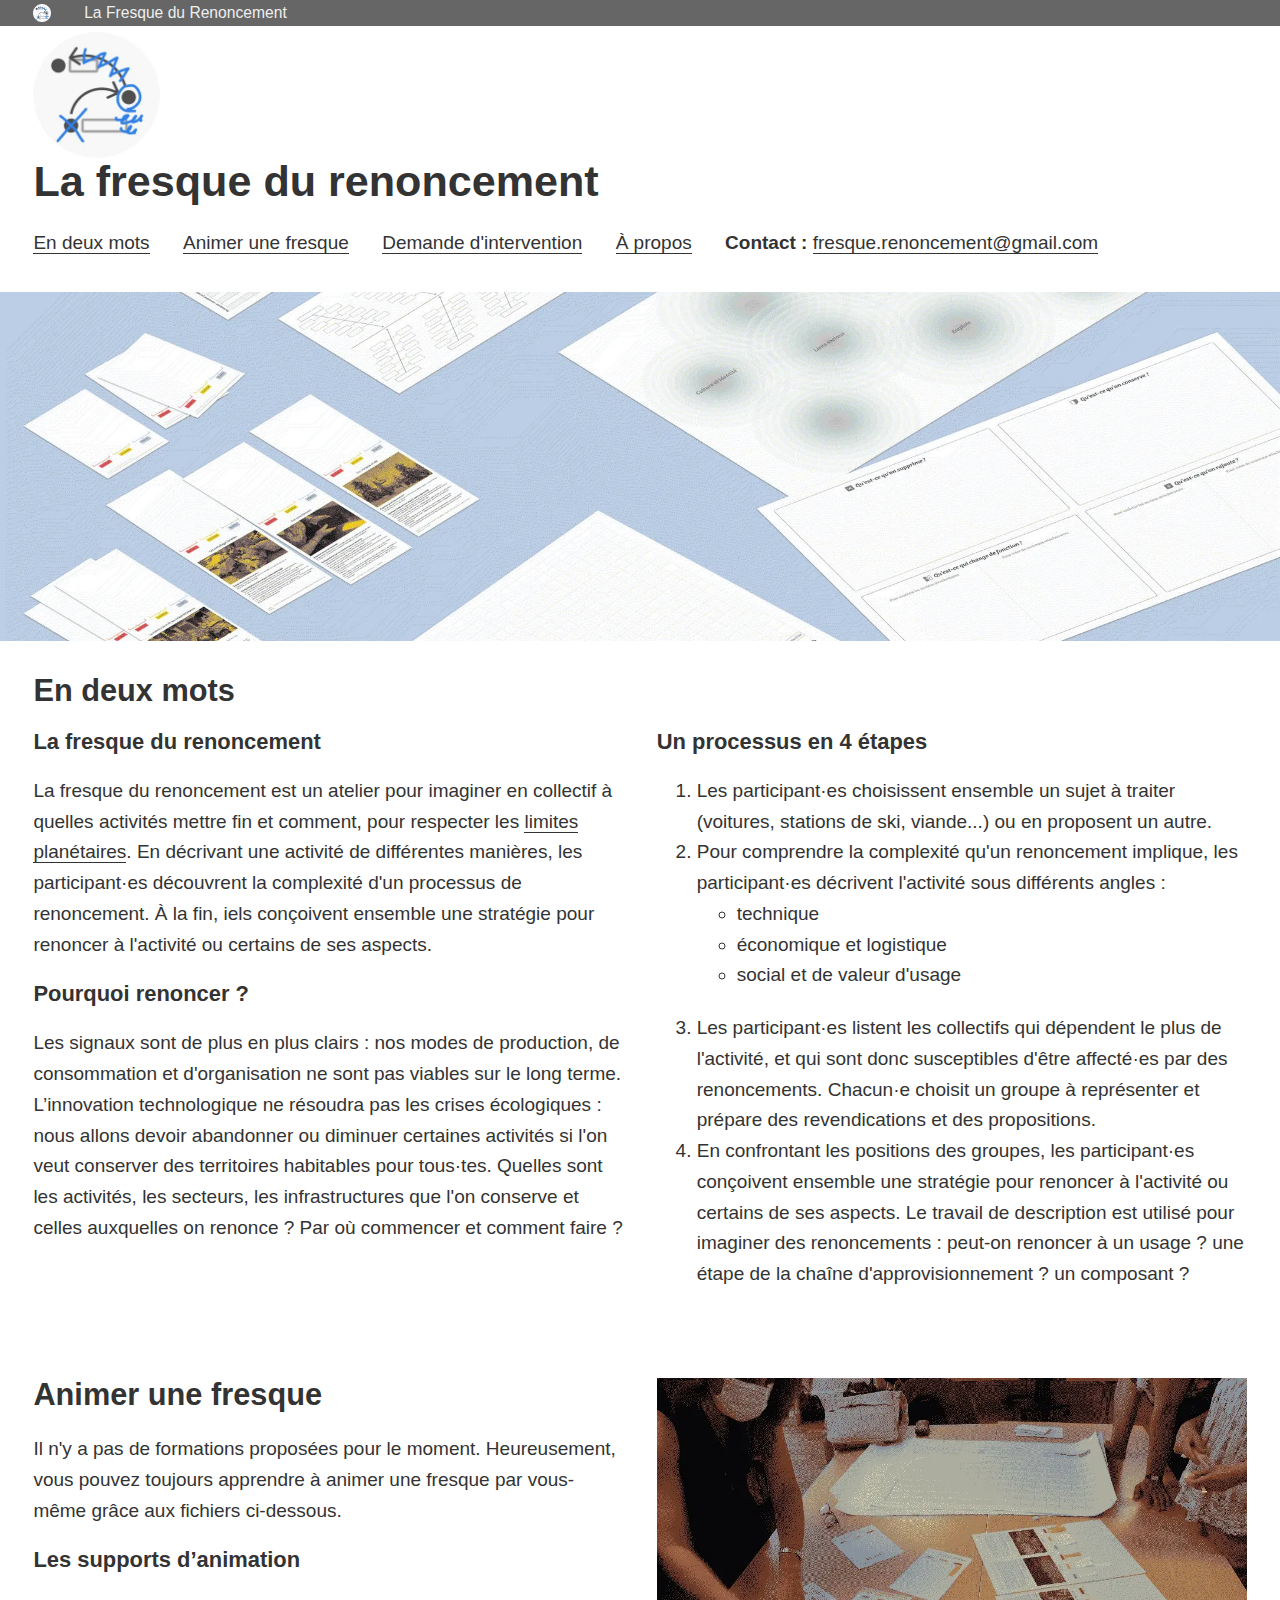
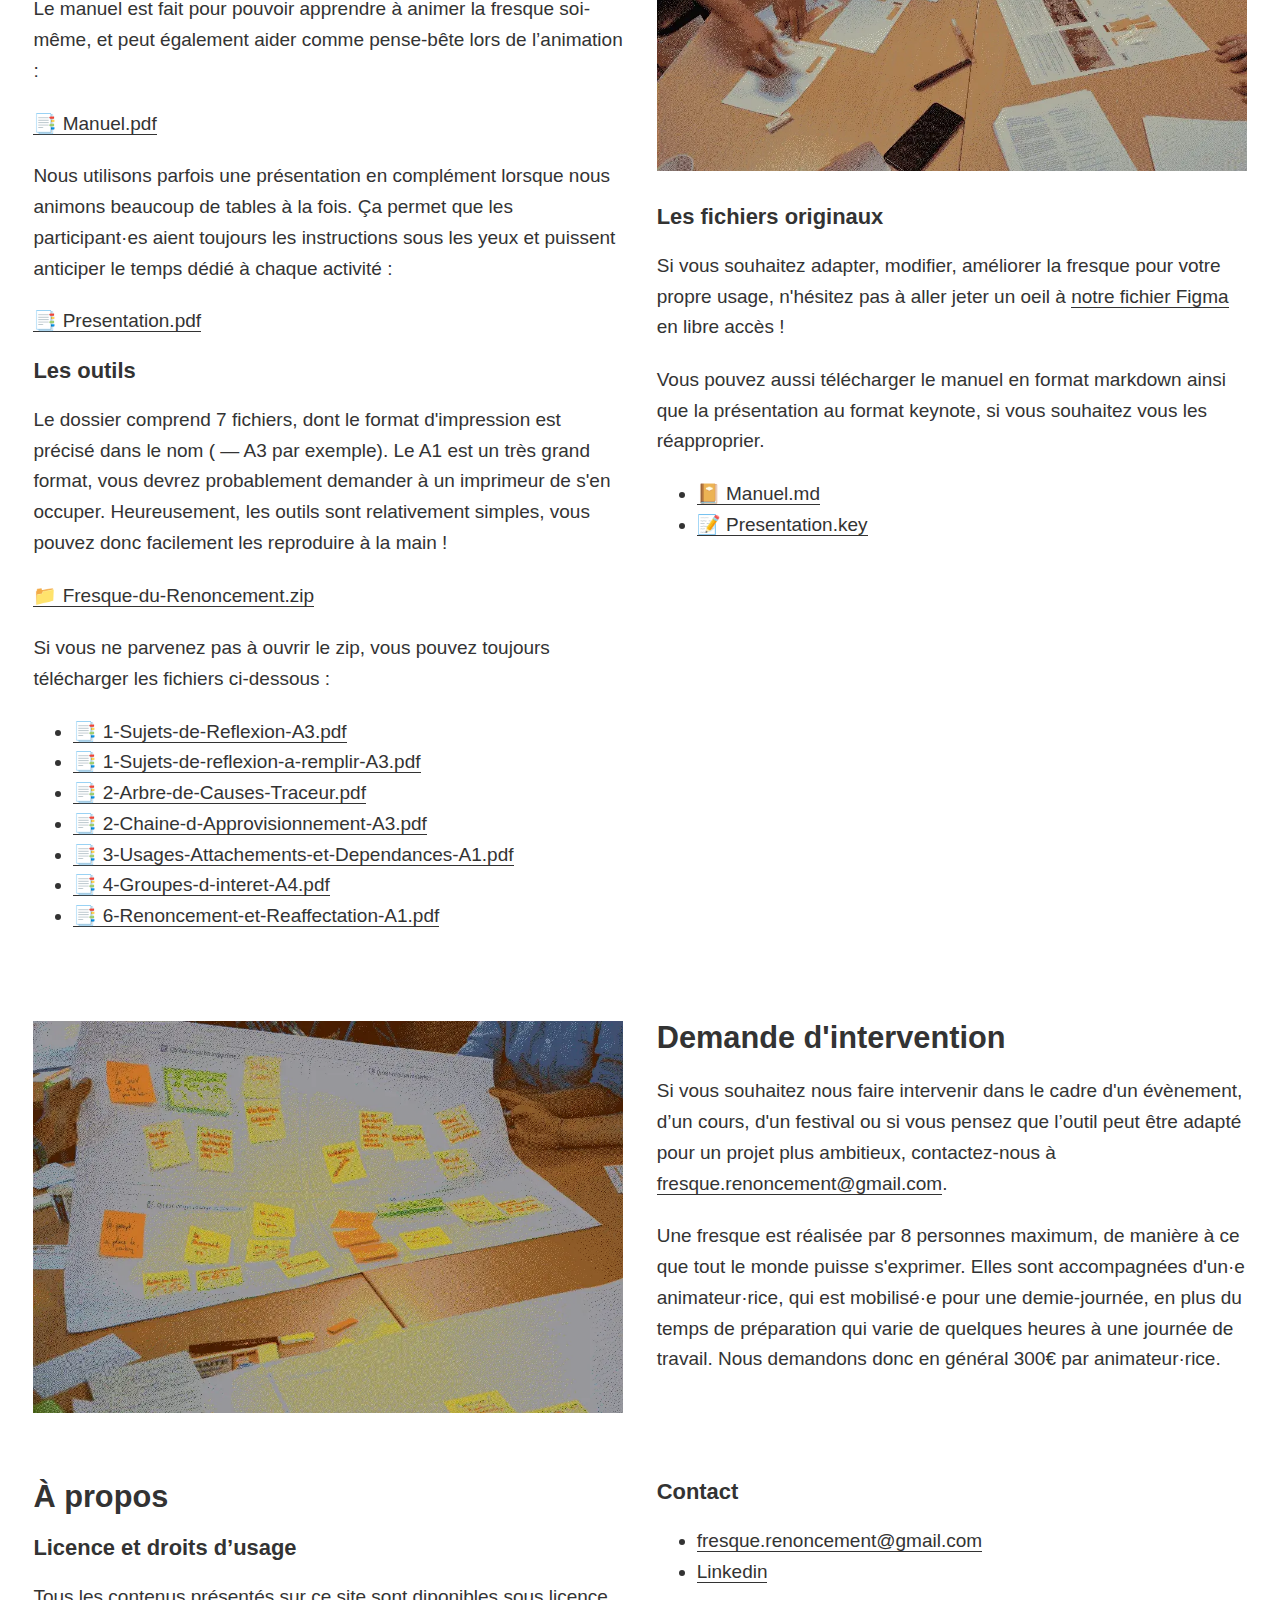
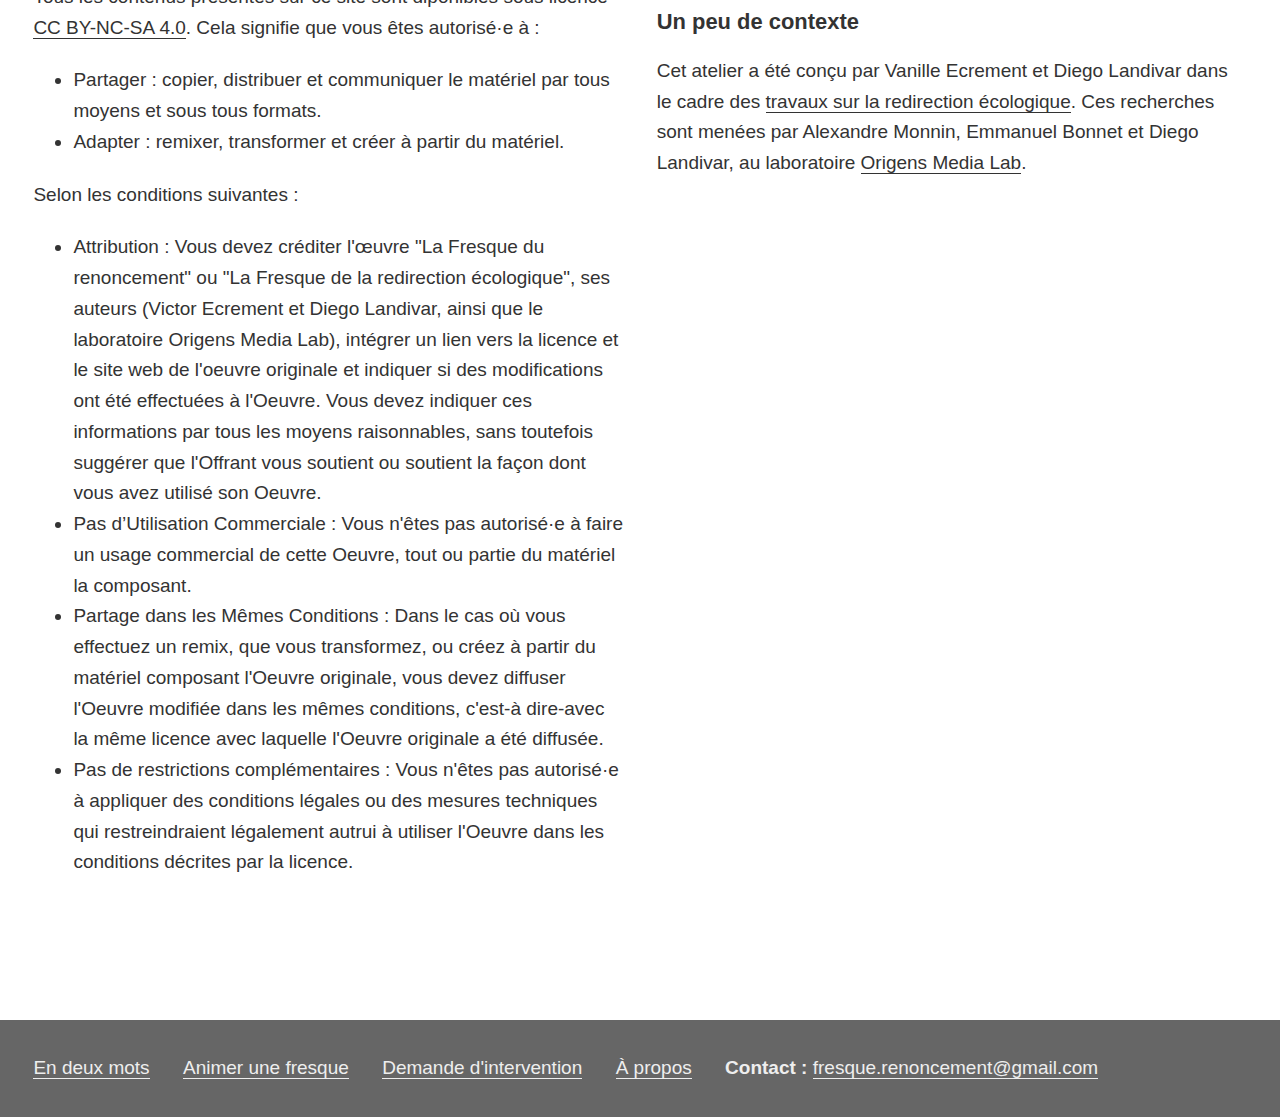
==== commit 51b26ec0: "Wordsmithing." ====
--- a/public/index.html
+++ b/public/index.html
@@ -1,28 +1,35 @@
 <!doctype html>
 <html lang="fr">
-  <head>
-    <meta charset="utf-8" />
-    <meta name="viewport" content="width=device-width, initial-scale=1" />
-    <title>La Fresque du Renoncement</title>
-    <meta
+	<head>
+		<meta charset="utf-8" />
+		<meta name="viewport" content="width=device-width, initial-scale=1" />
+		<title>La Fresque du Renoncement</title>
+		<meta
 			name="description"
 			content="La Fresque du Renoncement est un atelier pour imaginer en collectif à quelles activités mettre fin et comment, pour respecter les limites planétaires."
 		/>
-    <link rel="canonical" href="https://www.fresque-renoncement.com" />
-    <link rel="stylesheet" href="style.min.css?cachebust=20241217114255" />
-    <meta property="og:title" content="La Fresque du Renoncement" />
-    <meta property="og:type" content="website" />
-    <meta property="og:url" content="https://www.fresque-renoncement.com" />
-    <meta property="og:image" content="/img/illustration-fresque-renoncement-og-image.jpg" />
-    <link rel="icon" type="image/png" href="/favicon-96x96.png" sizes="96x96" />
+		<link rel="canonical" href="https://www.fresque-renoncement.com" />
+		<link rel="stylesheet" href="style.min.css?cachebust=20241217114255" />
+		<meta property="og:title" content="La Fresque du Renoncement" />
+		<meta property="og:type" content="website" />
+		<meta property="og:url" content="https://www.fresque-renoncement.com" />
+		<meta property="og:image" content="/img/illustration-fresque-renoncement-og-image.jpg" />
+		<meta property="og:description" content="La Fresque du Renoncement est un atelier pour imaginer en collectif à quelles activités mettre fin et comment, pour respecter les limites planétaires.">
+		<meta name="twitter:card" content="summary_large_image">
+		<meta property="twitter:domain" content="fresque-renoncement.com">
+		<meta property="twitter:url" content="https://www.fresque-renoncement.com">
+		<meta name="twitter:title" content="La Fresque du Renoncement">
+		<meta name="twitter:description" content="La Fresque du Renoncement est un atelier pour imaginer en collectif à quelles activités mettre fin et comment, pour respecter les limites planétaires.">
+		<meta name="twitter:image" content="/img/illustration-fresque-renoncement-og-image.jpg">
+		<link rel="icon" type="image/png" href="/favicon-96x96.png" sizes="96x96" />
 		<link rel="icon" type="image/svg+xml" href="/favicon.svg" />
 		<link rel="shortcut icon" href="/favicon.ico" />
 		<link rel="apple-touch-icon" sizes="180x180" href="/apple-touch-icon.png" />
 		<meta name="apple-mobile-web-app-title" content="Fresque du renoncement" />
 		<link rel="manifest" href="/site.webmanifest" />
-  </head>
-  <body id="page-top">
-    <header class="Hero">
+	</head>
+	<body id="page-top">
+		<header class="Hero">
 			<div class="u-container">
 				<div class="u-container-inner">
 					<div class="Hero-logo">
@@ -49,11 +56,11 @@
 				</div>
 			</div>
 			<div class="Hero-illustration"></div>
-    </header>
-    <main id="page-content">
-      <div class="u-container u-vspacer">
-        <section id="s1" class="u-container-inner s-rich-text">
-          <h2>En deux mots</h2>
+		</header>
+		<main id="page-content">
+			<div class="u-container u-vspacer">
+				<section id="s1" class="u-container-inner s-rich-text">
+					<h2>En deux mots</h2>
 					<div class="Grid">
 						<div class="Grid-item">
 							<h3>La fresque du renoncement</h3>
@@ -78,10 +85,10 @@
 							</ol>
 						</div>
 					</div>
-        </section>
-      </div>
-			<div class="u-container u-vspacer">
-        <section id="s2" class="u-container-inner s-rich-text">
+				</section>
+			</div>
+			<div class="u-container u-vspacer">
+				<section id="s2" class="u-container-inner s-rich-text">
 					<div class="Grid">
 						<div class="Grid-item">
 							<h2>Animer une fresque</h2>
@@ -158,10 +165,10 @@
 							</div>
 						</div>
 					</div>
-        </section>
-      </div>
-			<div class="u-container u-vspacer">
-        <section id="s3" class="u-container-inner s-rich-text">
+				</section>
+			</div>
+			<div class="u-container u-vspacer">
+				<section id="s3" class="u-container-inner s-rich-text">
 					<div class="Grid">
 						<div class="Grid-item">
 							<div class="Illustration">
@@ -180,10 +187,10 @@
 							<p>Une fresque est réalisée par 8 personnes maximum, de manière à ce que tout le monde puisse s'exprimer. Elles sont accompagnées d'un·e animateur·rice, qui est mobilisé·e pour une demie-journée, en plus du temps de préparation qui varie de quelques heures à une journée de travail. Nous demandons donc en général 300€ par animateur·rice.</p>
 						</div>
 					</div>
-        </section>
-      </div>
-			<div class="u-container u-vspacer">
-        <section id="s4" class="u-container-inner s-rich-text">
+				</section>
+			</div>
+			<div class="u-container u-vspacer">
+				<section id="s4" class="u-container-inner s-rich-text">
 					<div class="Grid">
 						<div class="Grid-item">
 							<h2>À propos</h2>
@@ -217,11 +224,11 @@
 								<li><a href="https://linkedin.com/company/la-fresque-du-renoncement" target="_blank">Linkedin</a></li>
 							</ul>
 							<h3>Un peu de contexte</h3>
-							<p>Cet atelier a été conçu par <a href="http://victorecrement.xyz/" target="_blank">Victor Ecrement</a> et Diego Landivar dans le cadre des <a href="https://origensmedialab.org/closing-worlds/" target="_blank">travaux sur la redirection écologique</a>. Ces recherches sont menées par Alexandre Monnin, Emmanuel Bonnet et Diego Landivar, au laboratoire <a href="https://origensmedialab.org/" target="_blank">Origens Media Lab</a>.</p>
-						</div>
-					</div>
-        </section>
-      </div>
+							<p>Cet atelier a été conçu par Vanille Ecrement et Diego Landivar dans le cadre des <a href="https://origensmedialab.org/closing-worlds/" target="_blank">travaux sur la redirection écologique</a>. Ces recherches sont menées par Alexandre Monnin, Emmanuel Bonnet et Diego Landivar, au laboratoire <a href="https://origensmedialab.org/" target="_blank">Origens Media Lab</a>.</p>
+						</div>
+					</div>
+				</section>
+			</div>
 		</main>
 		<footer class="u-container u-vspacer s-invert">
 			<div class="Footer u-container-inner">
@@ -239,8 +246,8 @@
 				</ul>
 			</div>
 		</footer>
-    <div class="Top-logo s-invert">
-      <div class="u-container">
+		<div class="Top-logo s-invert">
+			<div class="u-container">
 				<div class="Top-logo-content Hug valign-center">
 					<a href="#page-top">
 						<span class="visually-hidden">Haut de page</span>
@@ -254,6 +261,6 @@
 					<span>La Fresque du Renoncement</span>
 				</div>
 			</div>
-    </div>
-  </body>
+		</div>
+	</body>
 </html>
